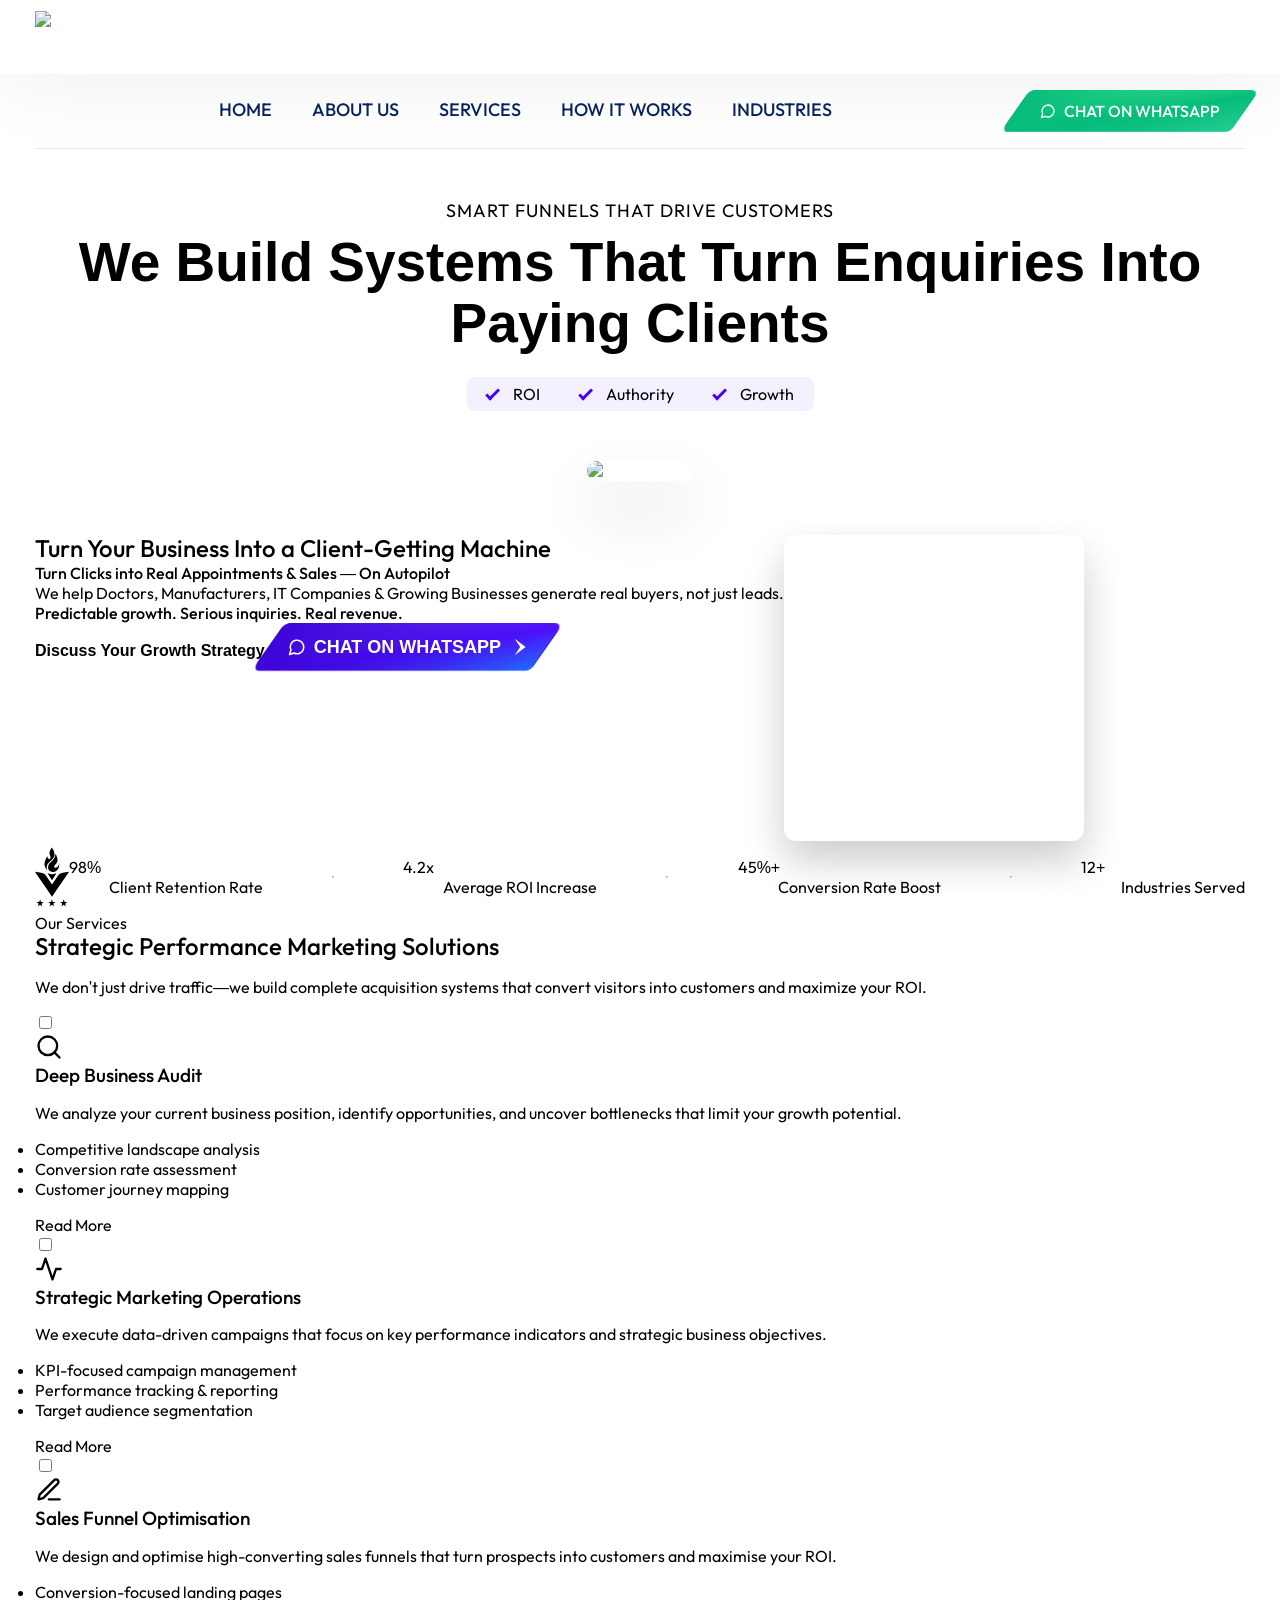
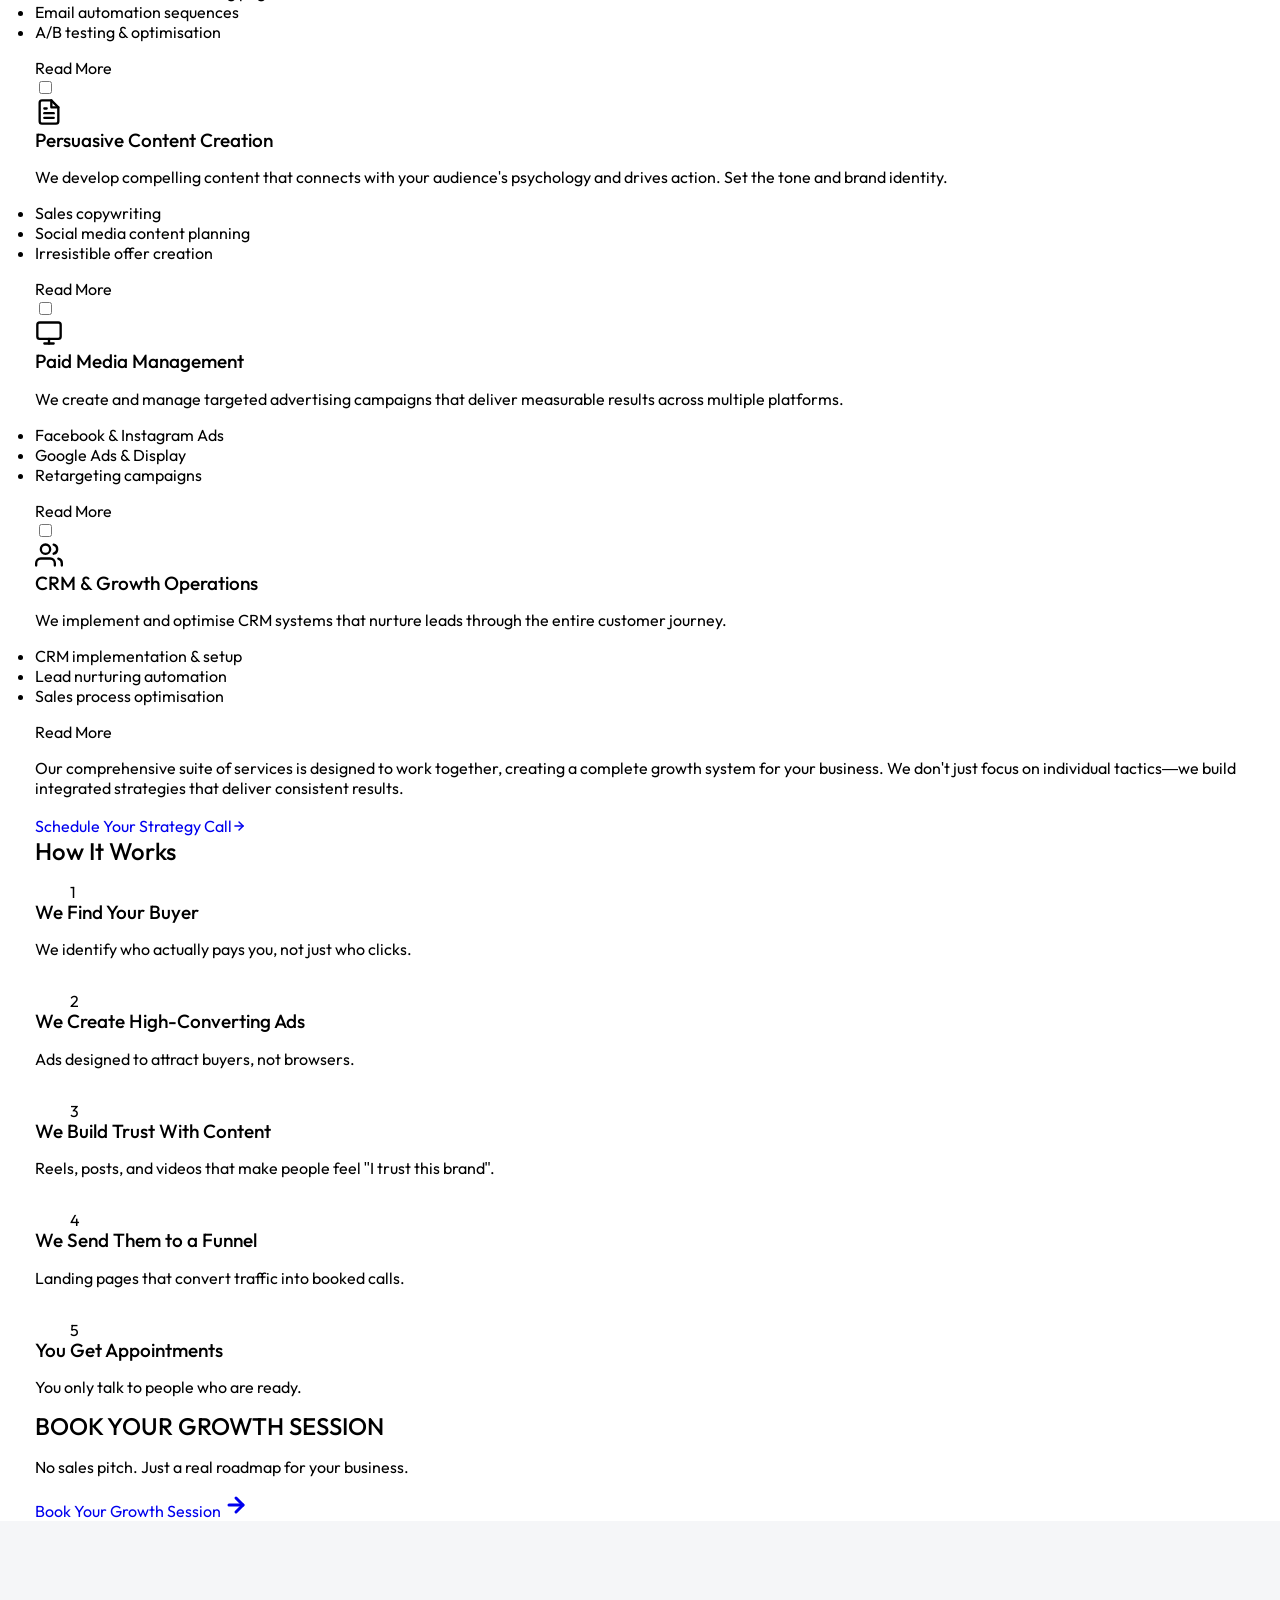
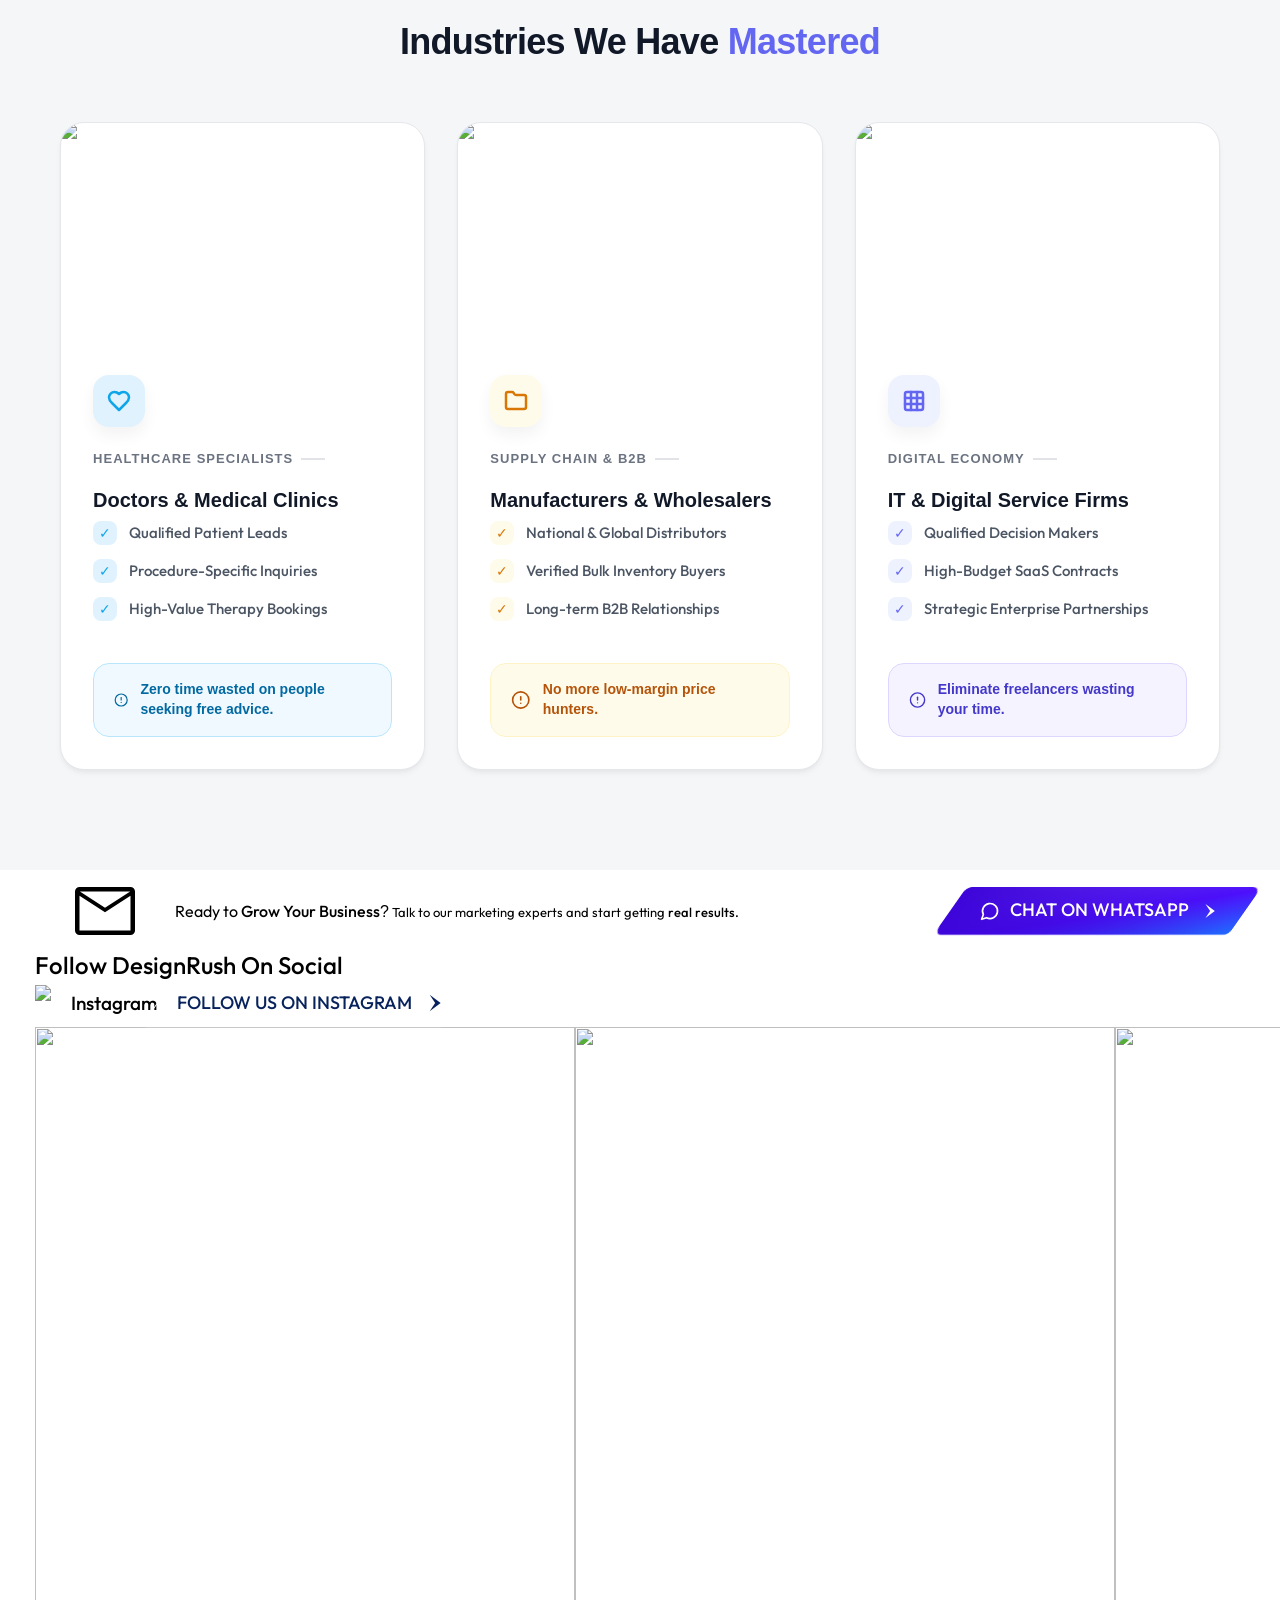
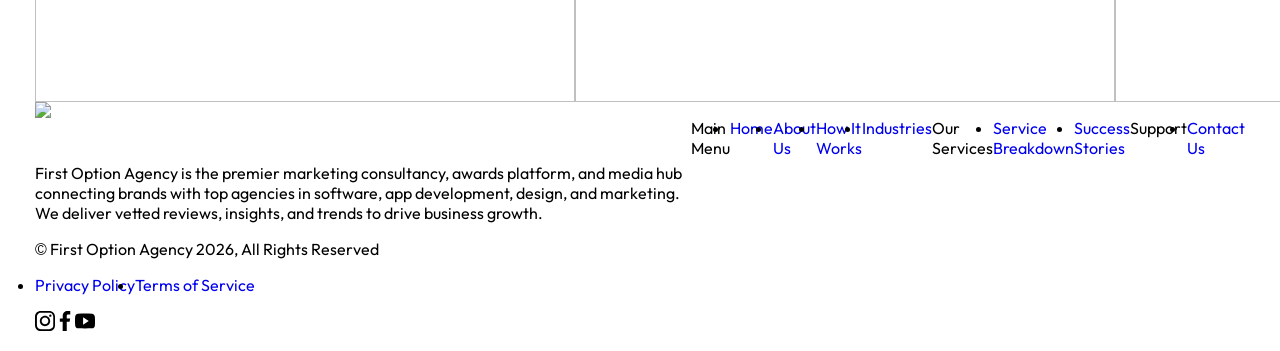
==== index.html @ 9c5332af "h" ====
<!DOCTYPE html>
<html class="js" lang="en">

<head>
    <meta charset="utf-8">
    <meta name="csrf-token" content="sYBFodeD4PbTu8fHgJWFDhL0KMMRwzuXbBp8WYOg">
    <meta name="viewport" content="width=device-width,initial-scale=1.0,maximum-scale=1.0">
    <title>DesignRush | Media Platform for Brands & Agency Directory</title>
    <meta name="theme-color" content="#ffffff">
    <meta name="description"
        content="Discover, compare & hire top agencies for web design, development, branding & digital marketing. Browse 30,000+ verified agency profiles & reviews.">
    <meta name="msvalidate.01" content="80F20198CFD68436AD164046C5279DCA">
    <link rel="canonical" href="https://www.designrush.com">
    <meta name="pinterest-rich-pin" content="false">
    <link rel="alternate" type="application/rss+xml" href="https://www.designrush.com/feed/rss">
    <link rel="icon" type="image/x-icon" href="images/favicon.ico">
    <link rel="icon" type="image/png" href="images/favicon-32x32.png" sizes="32x32">
    <link rel="icon" type="image/png" href="images/favicon-16x16.png" sizes="16x16">
    <link rel="icon" type="image/svg+xml" href="images/favicon.svg">
    <link rel="apple-touch-icon" sizes="180x180" href="images/apple-touch-icon.png">
    <link rel="icon" type="image/png" sizes="192x192" href="images/android-chrome-192x192.png">
    <link rel="mask-icon" href="images/safari-pinned-tab.svg" color="#5bbad5">
    <link rel="preload" as="image" href="images/logo/logo.png">
    <link rel="preload" href="/fonts/Outfit-Regular.woff2" as="font" type="font/woff2" crossorigin="">
    <link rel="preload" href="/fonts/Outfit-Medium.woff2" as="font" type="font/woff2" crossorigin="">
    <link rel="dns-prefetch" href="//www.googletagmanager.com">
    <link rel="dns-prefetch" href="https://www.designrush.com">
    <link rel="dns-prefetch" href="//t.visitorqueue.com" style="display: none !important;">
    <meta name="twitter:card" content="summary_large_image">
    <meta property="og:url" content="https://www.designrush.com/">
    <meta property="og:title" content="Top Agencies of 2026 by Category, Price, Location & More | DesignRush">
    <meta property="og:description"
        content="Find the best agency for your upcoming project based on category, cost, expertise, case studies, company leadership and more!">
    <meta property="og:image" content="images/logo/logo.png">
    <meta property="og:image:width" content="1200">
    <meta property="og:image:height" content="630">
    <style>
        img {
            color: transparent
        }

        img.img-broken {
            background: #FAFEFF;
            font-size: 0
        }
    </style>
    <style>
        .fancy-header ul {
            list-style: none;
            margin: 0;
            padding: 0
        }

        @font-face {
            font-display: swap;
            font-family: Outfit;
            font-style: normal;
            font-weight: 400;
            src: local(""), url("[data-uri]") format("woff2");
            text-rendering: optimizeLegibility
        }

        @font-face {
            font-display: swap;
            font-family: Outfit;
            font-style: normal;
            font-weight: 500;
            src: local(""), url("[data-uri]") format("woff2");
            text-rendering: optimizeLegibility
        }

        @font-face {
            font-display: swap;
            font-family: Outfit;
            font-style: normal;
            font-weight: 700;
            src: url(fonts/Outfit-Bold.woff2) format("woff2")
        }

        *,
        :after,
        :before {
            box-sizing: border-box
        }

        html {
            -webkit-text-size-adjust: 100%
        }

        dl,
        menu,
        ol,
        p,
        ul {
            margin: 1em 0
        }

        menu,
        ol,
        ul {
            padding: 0
        }

        h1,
        h2,
        h3 {
            margin: 0
        }

        img {
            max-width: 100%;
            vertical-align: top
        }

        .hide {
            display: none !important
        }

        .grecaptcha-badge {
            visibility: hidden
        }

        @media screen and (min-width:1201px) {
            .laptop-view {
                display: none !important
            }
        }

        @media screen and (max-width:1200px) {
            .laptop-hide {
                display: none !important
            }
        }

        @media screen and (min-width:1025px) {
            .tablet-view {
                display: none !important
            }
        }

        @media screen and (max-width:1024px) {
            .tablet-hide {
                display: none !important
            }
        }

        @media screen and (min-width:768px) {
            .mobile-view {
                display: none !important
            }
        }

        @media screen and (max-width:767px) {
            .mobile-hide {
                display: none !important
            }
        }

        .site-width-grid {
            margin: 0 auto;
            max-width: 1480px;
            width: 100%
        }

        @media screen and (min-width:1201px) {
            .site-width-grid {
                padding-left: 35px;
                padding-right: 35px
            }
        }

        @media screen and (max-width:1200px) {
            .site-width-grid {
                padding-left: 25px;
                padding-right: 25px
            }
        }

        @media screen and (max-width:767px) {
            .site-width-grid {
                padding-left: 20px;
                padding-right: 20px
            }
        }

        .d-flex {
            display: flex
        }

        .d-none {
            display: none
        }

        .d-i-flex {
            display: inline-flex
        }

        .fl-shrink {
            flex-shrink: 0
        }

        .fl-grow {
            flex-grow: 1
        }

        .fl-col {
            flex-direction: column
        }

        .fl-wrap {
            flex-wrap: wrap
        }

        .fl-center {
            align-items: center;
            justify-content: center
        }

        .fl-baseline {
            align-items: baseline
        }

        .fl-align-center {
            align-items: center
        }

        .fl-justify-center {
            justify-content: center
        }

        a {
            text-decoration: none
        }

        h1,
        h2,
        h3,
        strong {
            font-weight: 500
        }

        h1,
        h2,
        h3 {
            line-height: 1.15
        }

        button,
        h1,
        h2,
        h3 {
            font-family: Outfit, sans-serif
        }

        mark {
            background: none
        }

        [v-cloak] {
            display: none
        }

        body,
        html {
            -webkit-overflow-scrolling: touch;
            height: 100%;
            margin: 0
        }

        html.block-scroll {
            overflow: hidden
        }

        body {
            background: #fff;
            color: #000;
            font: 300 16px/1.25 Outfit, sans-serif;
            min-width: 320px
        }

        .wrapper {
            min-height: 100vh;
            overflow: hidden
        }

        .main {
            width: 100%
        }

        @media screen and (max-width:1200px) {
            .main {
                padding-top: 62px
            }
        }

        @media screen and (min-width:1201px) {

            .fancy-header~.main,
            .header~.main {
                padding-top: 74px
            }

            .is-come-from-admin {
                margin-top: 20px
            }
        }

        .fancy-header {
            background-color: #fff;
            box-shadow: 0 0 90px rgba(0, 0, 0, .08);
            left: 0;
            position: fixed;
            right: 0;
            top: 0;
            z-index: 100
        }

        .fancy-header .holder {
            gap: clamp(20px, 2.9296875vw, 30px);
            justify-content: space-between
        }

        @media screen and (min-width:1201px) {
            .fancy-header .holder {
                height: 74px
            }
        }

        @media screen and (max-width:1200px) {
            .fancy-header .holder {
                height: 62px
            }
        }

        .fancy-header .logo {
            margin-right: auto
        }

        .fancy-header .logo a {
            display: block
        }

        @media screen and (max-width:1200px) {
            .fancy-header .logo a {
                max-width: 172px
            }
        }

        .fancy-header .logo img {
            display: block;
            height: auto
        }

        .fancy-header .inner {
            gap: 30px
        }

        @media screen and (min-width:1201px) {
            .fancy-header .nav {
                align-items: center;
                gap: 25px
            }
        }

        @media screen and (max-width:1200px) {
            .fancy-header .nav {
                opacity: 0;
                pointer-events: none;
                position: fixed
            }
        }

        @media screen and (min-width:1201px) {
            .fancy-header .menu {
                gap: 40px
            }

            .fancy-header .link-holder {
                position: relative
            }

            .fancy-header .link-holder:not(:hover) .link i {
                transform: rotate(90deg)
            }

            .fancy-header .link-holder:not(:hover) .dropbox,
            .fancy-header .link-holder:not(:hover) .dropdown {
                opacity: 0;
                pointer-events: none;
                transform: translate(-50%, 6px)
            }

            .fancy-header .dropbox,
            .fancy-header .dropdown {
                position: absolute
            }
        }

        @media screen and (min-width:1321px) {
            .fancy-header .link {
                font-size: var(--headerLinkFontSize, 15px);
                gap: 10px;
                text-transform: uppercase
            }
        }

        @media screen and (min-width:1201px) and (max-width:1320px) {
            .fancy-header .link {
                font-size: var(--headerLinkFontSize, 13px);
                gap: 10px;
                text-transform: uppercase
            }
        }

        @media screen and (min-width:1201px) {
            .fancy-header .link i {
                height: 12px;
                transform: rotate(-90deg);
                width: 12px
            }

            .fancy-header .link i svg {
                fill: #08235c
            }

            .fancy-header .link i.alone {
                transform: rotate(90deg)
            }
        }

        .fancy-header .cta {
            text-transform: uppercase;
            white-space: nowrap
        }

        @media screen and (min-width:1201px) {
            .fancy-header .cta {
                font-size: 16px
            }
        }

        .fancy-header .cta a {
            position: relative
        }

        @media screen and (min-width:1201px) {
            .fancy-header .cta a {
                gap: 10px
            }

            .fancy-header .cta a svg {
                fill: currentColor;
                height: 12px;
                width: 6px
            }

            .fancy-header .cta .link-submit {
                color: #08235c
            }

            .fancy-header .cta .link-submit:hover {
                color: #4300ff
            }

            .fancy-header .cta .link-find {
                height: 32px;
                padding: 0 18px
            }
        }

        .fancy-header .user {
            font-size: 16px;
            text-transform: uppercase
        }

        .fancy-header .user i {
            border-radius: 50%
        }

        @media screen and (min-width:1201px) {
            .fancy-header .user i {
                height: 36px;
                width: 36px
            }
        }

        @media screen and (max-width:1200px) {
            .fancy-header .user i {
                height: 40px;
                width: 40px
            }
        }

        .fancy-header .user a {
            color: #08235c;
            gap: 14px
        }

        .fancy-header .burger {
            background: none;
            border: none;
            height: 30px;
            position: relative;
            width: 30px
        }

        .fancy-header .burger span {
            opacity: 0;
            position: absolute
        }

        .btn-flex {
            align-items: center;
            display: inline-flex;
            justify-content: center;
            line-height: 1.25;
            padding-bottom: 2px;
            padding-top: 2px;
            transition-duration: .2s;
            transition-property: color, background, border-color;
            transition-timing-function: ease-out
        }

        .btn-flex--rounded {
            border-radius: 5em
        }

        .btn-flex--nowrap {
            white-space: nowrap
        }

        .btn-flex--slanted {
            background-color: transparent;
            overflow: visible !important;
            position: relative
        }

        .btn-flex--slanted:before {
            backface-visibility: hidden;
            border-radius: .3em .5em;
            content: "";
            height: 100%;
            left: 0;
            position: absolute;
            top: 0;
            transform: skewX(-35deg) translateZ(0);
            transition-duration: .2s;
            transition-property: background, border-color;
            transition-timing-function: ease-out;
            width: 100%;
            will-change: transform
        }

        .btn-flex--slanted>* {
            position: relative
        }

        @media screen and (min-width:1025px) {
            .btn-flex--slanted_hovered>* {
                z-index: 1
            }

            .btn-flex--slanted_hovered:after {
                backface-visibility: hidden;
                border-radius: .3em .5em;
                content: "";
                height: 100%;
                left: 0;
                opacity: 0;
                position: absolute;
                top: 0;
                transform: skewX(-35deg) translateZ(0);
                transition-duration: .2s;
                transition-property: opacity;
                transition-timing-function: ease-out;
                width: 100%
            }
        }

        .btn-flex--text__uppercase {
            text-transform: uppercase
        }

        .btn-flex--weight__bold {
            font-weight: 600
        }

        .btn-flex--weight__med {
            font-weight: 500
        }

        .btn-flex--weight__reg {
            font-weight: 400
        }

        .btn-flex--border__none {
            border: none
        }

        .btn-flex--border__thin {
            border-width: 1px
        }

        .btn-flex--border__primary {
            border-color: #0181dd;
            border-style: solid
        }

        @media screen and (min-width:1025px) {
            .btn-flex--border__primary:hover {
                border-color: #00abf3
            }
        }

        .btn-flex--border__navy {
            border-color: #08235c;
            border-style: solid
        }

        @media screen and (min-width:1025px) {
            .btn-flex--border__navy:hover {
                border-color: #0181dd
            }
        }

        .btn-flex--slanted-border__green:before {
            border: 1px solid #06bc7b
        }

        @media screen and (min-width:1025px) {
            .btn-flex--slanted-border__green:hover:before {
                background-color: #37d17d;
                border-color: #37d17d
            }
        }

        .btn-flex--slanted-border__primary:before {
            border: 1.5px solid #0181dd
        }

        @media screen and (min-width:1025px) {
            .btn-flex--slanted-border__primary:hover:before {
                border-color: #00abf3
            }
        }

        .btn-flex--slanted-border__blue:before {
            border: 1.5px solid #0f4cc0
        }

        @media screen and (min-width:1025px) {
            .btn-flex--slanted-border__blue:hover:before {
                border-color: #0181dd
            }
        }

        .btn-flex--slanted-border__cyan:before {
            border: 1.5px solid #41afff
        }

        @media screen and (min-width:1025px) {
            .btn-flex--slanted-border__cyan:hover:before {
                border-color: #0181dd
            }
        }

        .btn-flex--slanted-border__white:before {
            border: 1px solid #fff
        }

        @media screen and (min-width:1025px) {
            .btn-flex--slanted-border__white:hover:before {
                background-color: hsla(0, 0%, 100%, .2)
            }
        }

        .btn-flex--slanted-border__azure:before {
            border: 1px solid #267efd
        }

        @media screen and (min-width:1025px) {
            .btn-flex--slanted-border__azure:hover:before {
                border-color: #0181dd
            }
        }

        .btn-flex--slanted-border__custom:before {
            border: 1px solid var(--btnBorderColor, #fff)
        }

        @media screen and (min-width:1025px) {
            .btn-flex--slanted-border__custom:hover:before {
                border-color: var(--btnBorderColorActive, var(--btnBorderColor))
            }
        }

        .btn-flex--color__white {
            color: #fff
        }

        @media screen and (min-width:1025px) {
            .btn-flex--color__white:hover {
                color: #fff
            }
        }

        .btn-flex--color__primary {
            color: #0181dd
        }

        @media screen and (min-width:1025px) {
            .btn-flex--color__primary:hover {
                color: #00abf3
            }
        }

        .btn-flex--color__secondary {
            color: #00abf3
        }

        @media screen and (min-width:1025px) {
            .btn-flex--color__secondary:hover {
                color: #0181dd
            }
        }

        .btn-flex--color__navy {
            color: #08235c
        }

        @media screen and (min-width:1025px) {
            .btn-flex--color__navy:hover {
                color: #0181dd
            }
        }

        .btn-flex--color__blue {
            color: #0f4cc0
        }

        @media screen and (min-width:1025px) {
            .btn-flex--color__blue:hover {
                color: #0181dd
            }
        }

        .btn-flex--color__indigo {
            color: #4300ff
        }

        @media screen and (min-width:1025px) {
            .btn-flex--color__indigo:hover {
                color: #267efd
            }
        }

        .btn-flex--color__custom {
            color: var(--btnColor, #267efd)
        }

        @media screen and (min-width:1025px) {
            .btn-flex--color__custom:hover {
                color: var(--btnColorActive, #0181dd)
            }
        }

        .btn-flex--bg__none {
            background-color: transparent
        }

        .btn-flex--bg__white {
            background-color: #fff
        }

        @media screen and (min-width:1025px) {
            .btn-flex--bg__white:hover {
                background-color: #fff
            }
        }

        .btn-flex--bg__green {
            background-color: #06bc7b
        }

        @media screen and (min-width:1025px) {
            .btn-flex--bg__green:hover {
                background-color: #37d17d
            }
        }

        .btn-flex--bg__primary {
            background-color: #0181dd
        }

        @media screen and (min-width:1025px) {
            .btn-flex--bg__primary:hover {
                background-color: #00abf3
            }
        }

        .btn-flex--bg__secondary {
            background-color: #00abf3
        }

        @media screen and (min-width:1025px) {
            .btn-flex--bg__secondary:hover {
                background-color: #0181dd
            }
        }

        .btn-flex--slanted-bg__green:before {
            background-color: #06bc7b
        }

        @media screen and (min-width:1025px) {
            .btn-flex--slanted-bg__green:hover:before {
                background-color: #37d17d
            }
        }

        .btn-flex--slanted-bg__green-grad:before {
            background: linear-gradient(170deg, #5ef696, #06bc7b 40%)
        }

        .btn-flex--slanted-bg__green-grad:after {
            background: linear-gradient(90deg, #25cd91 25%, #209068)
        }

        @media screen and (min-width:1025px) {
            .btn-flex--slanted-bg__green-grad:hover:after {
                opacity: 1
            }
        }

        .btn-flex--slanted-bg__indigo-grad:before {
            background: linear-gradient(170deg, #7648f7, #4e10fd 55%, #1f6dff)
        }

        .btn-flex--slanted-bg__indigo-grad:after {
            background: linear-gradient(90deg, #936efb 25%, #3d05d9)
        }

        @media screen and (min-width:1025px) {
            .btn-flex--slanted-bg__indigo-grad:hover:after {
                opacity: 1
            }
        }

        .btn-flex--slanted-bg__primary:before {
            background-color: #0181dd
        }

        @media screen and (min-width:1025px) {
            .btn-flex--slanted-bg__primary:hover:before {
                background-color: #00abf3
            }
        }

        .btn-flex--slanted-bg__white:before {
            background-color: #fff
        }

        @media screen and (min-width:1025px) {
            .btn-flex--slanted-bg__white:hover:before {
                background-color: #fff
            }
        }

        .btn-flex--slanted-bg__custom:before {
            background: var(--btnSlantedBg, #fff)
        }

        @media screen and (min-width:1025px) {
            .btn-flex--slanted-bg__custom:hover:before {
                background: var(--btnSlantedBgActive, var(--btnSlantedBg))
            }
        }

        .btn-flex--font-desktop__xs {
            font-size: 14px
        }

        .btn-flex--font-desktop__sm {
            font-size: 16px
        }

        .btn-flex--font-desktop__md {
            font-size: 18px
        }

        .btn-flex--font-desktop__lg {
            font-size: 20px
        }

        .btn-flex--font-desktop__xl {
            font-size: 24px
        }

        @media screen and (max-width:600px) {
            .btn-flex--font-mobile__xs {
                font-size: 12px
            }

            .btn-flex--font-mobile__sm {
                font-size: 14px
            }

            .btn-flex--font-mobile__md {
                font-size: 16px
            }

            .btn-flex--font-mobile__lg {
                font-size: 18px
            }

            .btn-flex--font-mobile__xl {
                font-size: 20px
            }
        }

        .btn-flex--size-desktop__xs {
            min-height: 42px
        }

        .btn-flex--size-desktop__sm {
            min-height: 48px
        }

        .btn-flex--size-desktop__md {
            min-height: 54px
        }

        .btn-flex--size-desktop__lg {
            min-height: 60px
        }

        .btn-flex--size-desktop__xl {
            min-height: 66px
        }

        .btn-flex--translate__sm {
            transform: translateX(8px)
        }

        .btn-flex--translate__md {
            transform: translateX(10px)
        }

        .btn-flex--translate__lg {
            transform: translateX(12px)
        }

        .btn-flex--translate__xl {
            transform: translateX(15px)
        }

        .btn-flex--padding__xs {
            padding-left: 10px;
            padding-right: 10px
        }

        .btn-flex--padding__sm {
            padding-left: 15px;
            padding-right: 15px
        }

        .btn-flex--padding__md {
            padding-left: 20px;
            padding-right: 20px
        }

        .btn-flex--padding__lg {
            padding-left: 25px;
            padding-right: 25px
        }

        .btn-flex--padding__xl {
            padding-left: 30px;
            padding-right: 30px
        }

        .btn-flex--gap__xs {
            gap: 6px
        }

        .btn-flex--gap__sm {
            gap: 8px
        }

        .btn-flex--gap__md {
            gap: 12px
        }

        .btn-flex--gap__lg {
            gap: 16px
        }

        .btn-flex--gap__xl {
            gap: 20px
        }

        .btn-flex .chevron,
        .btn-flex .icon,
        .btn-flex i {
            fill: var(--btnIconColor, currentColor);
            color: var(--btnIconColor, currentColor);
            transition: transform .2s
        }

        .btn-flex i {
            position: relative
        }

        .btn-flex .loading {
            left: 0;
            opacity: 0;
            position: absolute;
            top: 50%;
            transform: translateY(-50%)
        }

        @media screen and (min-width:1025px) {
            .btn-flex:hover .icon {
                transform: translateX(2px)
            }
        }

        .disabled .btn-flex:has(.loading) {
            filter: grayscale(1);
            opacity: .5;
            pointer-events: none
        }

        .disabled .btn-flex:has(.loading) .icon {
            opacity: 0
        }

        .disabled .btn-flex:has(.loading) .loading {
            opacity: 1
        }

        .btn-fancy {
            background-color: transparent;
            border: none;
            line-height: 1.25;
            overflow: visible !important;
            padding-bottom: 2px;
            padding-top: 2px;
            position: relative;
            transition: color .2s ease-out
        }

        .btn-fancy:after,
        .btn-fancy:before {
            backface-visibility: hidden;
            border-radius: .3em .5em;
            content: "";
            inset: 0;
            position: absolute;
            transform: skewX(-35deg) translateZ(0)
        }

        .btn-fancy:before {
            background-color: #fff;
            border-style: solid;
            border-width: 1.5px;
            opacity: 0;
            transition: opacity .1s ease-out, background-color .1s ease-out
        }

        .btn-fancy:after {
            background-position-x: -100%, 0;
            background-size: 200% 100%, 100% 100%;
            transition: opacity .2s ease-out, background-position-x .2s ease-out .05s
        }

        .btn-fancy>* {
            position: relative;
            z-index: 1
        }

        @media screen and (min-width:1025px) {
            .btn-fancy:hover:before {
                opacity: 1
            }

            .btn-fancy:hover:after {
                background-position-x: -200%, 0;
                opacity: 0;
                transition: opacity .3s ease-out .1s, background-position-x .2s ease-out
            }

            .btn-fancy:hover .icon {
                transform: translateX(2px)
            }
        }

        .btn-fancy--indigo {
            color: #fff
        }

        .btn-fancy--indigo:before {
            border-color: #4300ff
        }

        .btn-fancy--indigo:after {
            background-image: linear-gradient(90deg, #3d05d9 30%, #936efb 40%, #3d05d9 50%, rgba(61, 5, 217, 0)), linear-gradient(170deg, #7648f7, #4e10fd 55%, #1f6dff)
        }

        @media screen and (min-width:1025px) {
            .btn-fancy--indigo:hover {
                color: #4300ff
            }
        }

        .btn-fancy--green {
            color: #fff
        }

        .btn-fancy--green:before {
            border-color: #006d46
        }

        .btn-fancy--green:after {
            background-image: linear-gradient(90deg, #06bc7b 30%, #5ef696 40%, #06bc7b 50%, rgba(6, 188, 123, 0)), linear-gradient(170deg, #5ef696, #06bc7b 55%, #25cd91)
        }

        @media screen and (min-width:1025px) {
            .btn-fancy--green:hover {
                color: #08235c
            }
        }

        .btn-fancy--xs {
            min-height: 42px
        }

        .btn-fancy--sm {
            min-height: 48px
        }

        .btn-fancy--md {
            min-height: 54px
        }

        .btn-fancy--lg {
            min-height: 60px
        }

        .btn-fancy--xl {
            min-height: 66px
        }

        .btn-fancy--px-xs {
            padding-inline: 10px
        }

        .btn-fancy--px-sm {
            padding-inline: 15px
        }

        .btn-fancy--px-md {
            padding-inline: 20px
        }

        .btn-fancy--px-lg {
            padding-inline: 25px
        }

        .btn-fancy--px-xl {
            padding-inline: 30px
        }

        .btn-fancy--gap-xs {
            gap: 6px
        }

        .btn-fancy--gap-sm {
            gap: 8px
        }

        .btn-fancy--gap-md {
            gap: 12px
        }

        .btn-fancy--gap-lg {
            gap: 16px
        }

        .btn-fancy--gap-xl {
            gap: 20px
        }

        .btn-fancy--text-xs {
            font-size: 14px
        }

        .btn-fancy--text-sm {
            font-size: 16px
        }

        .btn-fancy--text-md {
            font-size: 18px
        }

        .btn-fancy--text-lg {
            font-size: 20px
        }

        .btn-fancy--text-xl {
            font-size: 24px
        }

        .btn-fancy--bold {
            font-weight: 600
        }

        .btn-fancy--medium {
            font-weight: 500
        }

        .btn-fancy--uppercase {
            text-transform: uppercase
        }

        .btn-fancy--nowrap {
            white-space: nowrap
        }

        .btn-fancy--shift-sm {
            transform: translateX(8px)
        }

        .btn-fancy--shift-md {
            transform: translateX(10px)
        }

        .btn-fancy--shift-lg {
            transform: translateX(12px)
        }

        .btn-fancy--shift-xl {
            transform: translateX(15px)
        }

        .btn-fancy .chevron,
        .btn-fancy .icon,
        .btn-fancy i {
            fill: currentColor;
            color: currentColor;
            transition: transform .2s
        }

        .btn-fancy i {
            position: relative
        }

        .btn-fancy .loading {
            left: 0;
            opacity: 0;
            position: absolute;
            top: 50%;
            transform: translateY(-50%)
        }

        .disabled .btn-fancy:has(.loading) {
            filter: grayscale(1);
            opacity: .5;
            pointer-events: none
        }

        .disabled .btn-fancy:has(.loading) .icon {
            opacity: 0
        }

        .disabled .btn-fancy:has(.loading) .loading {
            opacity: 1
        }

        .hp--hero {
            margin-bottom: clamp(32px, 5.2734375vw, 54px)
        }

        @media screen and (min-width:1201px) {
            .hp--hero {
                padding-top: 74px
            }
        }

        @media screen and (max-width:1200px) {
            .hp--hero {
                padding-top: clamp(30px, 4.8828125vw, 50px)
            }
        }

        .hp--hero .title {
            font-size: clamp(36px, 5.37109375vw, 55px);
            font-weight: 700;
            line-height: 1.1;
            margin-bottom: 24px
        }

        .hp--hero .subtitle {
            font-size: clamp(16px, 1.7578125vw, 18px);
            letter-spacing: 1px;
            line-height: 1.3;
            padding: 0 15px;
            text-transform: uppercase
        }

        @media screen and (min-width:768px) {
            .hp--hero .subtitle {
                margin-bottom: 10px
            }
        }

        @media screen and (max-width:767px) {
            .hp--hero .subtitle {
                margin-bottom: 14px
            }
        }

        .hp--hero .subtitle .inline {
            display: inline;
            font: inherit
        }

        .hp--hero ul {
            list-style: none;
            margin: 0
        }

        .hp--hero nav {
            left: 0;
            position: fixed;
            right: 0;
            top: 59px;
            z-index: 180
        }

        .hp--hero .holder {
            gap: 54px;
            justify-content: space-between;
            min-height: 88px;
            padding: 25px 0 10px
        }

        @media screen and (min-width:1201px) {
            .hp--hero .holder {
                align-items: center
            }
        }

        .hp--hero .holder:before {
            content: "";
            flex-shrink: 0
        }

        @media screen and (min-width:1421px) {
            .hp--hero .holder:before {
                width: 180px
            }
        }

        @media screen and (min-width:1201px) and (max-width:1420px) {
            .hp--hero .holder:before {
                width: 0
            }
        }

        .hp--hero .inner {
            text-align: center
        }

        @media screen and (min-width:1201px) {
            .hp--hero .inner {
                border-top: 1px solid rgba(0, 0, 0, .08);
                padding-top: clamp(30px, 4.8828125vw, 50px)
            }
        }

        .hp--hero .inner ul {
            background-color: rgba(67, 0, 255, .06);
            border-radius: 8px;
            font-size: 16px;
            font-weight: 400;
            gap: clamp(16px, 3.125vw, 40px);
            min-height: 34px
        }

        @media screen and (min-width:768px) {
            .hp--hero .inner ul {
                padding: 2px 20px
            }
        }

        @media screen and (max-width:767px) {
            .hp--hero .inner ul {
                padding: 10px 16px;
                text-align: left
            }
        }

        @media screen and (max-width:420px) {
            .hp--hero .inner ul {
                font-size: 13px
            }
        }

        @media screen and (min-width:768px) {
            .hp--hero .inner li {
                gap: 12px
            }
        }

        @media screen and (max-width:767px) {
            .hp--hero .inner li {
                gap: 17px
            }

            .hp--hero .inner li mark {
                font-weight: 500
            }
        }

        .hp--hero .inner li:before {
            content: "";
            flex-shrink: 0
        }

        @media screen and (min-width:768px) {
            .hp--hero .inner li:before {
                border-bottom: 3px solid #4300ff;
                border-left: 3px solid #4300ff;
                height: 7px;
                transform: rotate(-45deg) translateY(-2px);
                width: 14px
            }
        }

        @media screen and (max-width:767px) {
            .hp--hero .inner li:before {
                align-self: flex-start;
                border-bottom: 2px solid #4300ff;
                border-left: 2px solid #4300ff;
                height: 7px;
                transform: rotate(-45deg) translate(-5px, 5px);
                width: 13px
            }
        }

        .hp--navigation {
            position: relative;
            z-index: 1
        }

        .hp--navigation .list {
            gap: 40px
        }

        .hp--navigation .list a {
            color: #08235c
        }

        .hp--navigation .list a:hover {
            color: #4300ff
        }

        .hp--navigation .link-holder {
            position: relative
        }

        .hp--navigation .link-holder:not(:hover) .link i {
            transform: rotate(90deg)
        }

        .hp--navigation .link-holder:not(:hover) .dropbox,
        .hp--navigation .link-holder:not(:hover) .dropdown {
            opacity: 0;
            pointer-events: none;
            transform: translate(-50%, 6px)
        }

        .hp--navigation .dropbox,
        .hp--navigation .dropdown {
            position: absolute
        }

        .hp--navigation .link {
            font-size: 18px;
            gap: 10px;
            text-transform: uppercase
        }

        .hp--navigation .link i {
            height: 12px;
            transform: rotate(-90deg);
            width: 12px
        }

        .hp--navigation .link i svg {
            fill: #4300ff
        }

        .hp--navigation .link i.alone {
            transform: rotate(90deg)
        }

        .hp--trending {
            color: #000;
            margin-bottom: clamp(25px, 4.84375vw, 62px)
        }

        .hp--trending nav {
            border-bottom: 1px solid rgba(8, 35, 92, .1);
            margin-bottom: 30px
        }

        @media screen and (min-width:1025px) {
            .hp--trending nav {
                gap: 64px
            }
        }

        @media screen and (min-width:768px) and (max-width:1024px) {
            .hp--trending nav {
                flex-wrap: wrap;
                gap: 10px 0
            }
        }

        @media screen and (max-width:767px) {
            .hp--trending nav {
                flex-wrap: wrap;
                gap: 5px 0;
                position: relative
            }

            .hp--trending nav:after {
                background: linear-gradient(90deg, hsla(0, 0%, 100%, 0), #fff);
                bottom: 2px;
                content: "";
                height: 54px;
                pointer-events: none;
                position: absolute;
                right: -2px;
                width: 100px;
                z-index: 1
            }

            .hp--trending nav:has(.scrolled-to-end):after {
                opacity: 0
            }
        }

        .hp--trending nav .btn-fancy,
        .hp--trending nav .btn-flex {
            min-height: 32px
        }

        @media screen and (max-width:1024px) {
            .hp--trending nav .cta {
                padding-right: 10px;
                text-align: right;
                width: 50%
            }
        }

        .hp--trending ul {
            gap: 34px;
            list-style: none;
            overflow: auto
        }

        @media screen and (min-width:1025px) {
            .hp--trending ul {
                margin: 0 auto;
                padding: 18px 0
            }
        }

        @media screen and (max-width:1024px) {
            .hp--trending ul {
                margin: 0;
                order: 1;
                padding: 8px 0;
                width: 100%
            }
        }

        .hp--trending ul button {
            background: none;
            border: none;
            color: #000;
            font-size: 16px;
            font-weight: 600;
            position: relative;
            text-transform: uppercase
        }

        @media screen and (min-width:1025px) {
            .hp--trending ul button {
                padding: 0
            }
        }

        @media screen and (max-width:1024px) {
            .hp--trending ul button {
                padding: 10px 0
            }
        }

        .hp--trending ul button:after {
            background-color: #4300ff;
            content: "";
            height: 4px;
            left: 0;
            margin: auto;
            position: absolute;
            right: 0;
            top: 100%;
            transition: width .3s;
            width: 100%
        }

        @media screen and (min-width:1025px) {
            .hp--trending ul button:after {
                transform: translateY(14px)
            }
        }

        @media screen and (max-width:1024px) {
            .hp--trending ul button:after {
                transform: translateY(4px)
            }
        }

        .hp--trending ul button:hover {
            color: #4300ff
        }

        .hp--trending ul button:not(.active):after {
            width: 0
        }

        .hp--trending ul button.active {
            color: #4300ff
        }

        .hp--trending .title {
            font-size: 16px;
            font-weight: 600;
            gap: 12px;
            text-transform: uppercase
        }

        @media screen and (max-width:1024px) {
            .hp--trending .title {
                width: 50%
            }
        }

        .hp--trending .title i {
            height: 24px;
            width: 15px
        }

        @media screen and (min-width:1025px) {
            .hp--trending .category {
                gap: 0 30px
            }
        }

        @media screen and (max-width:1024px) {
            .hp--trending .category {
                gap: clamp(25px, 4.8828125vw, 50px)
            }
        }

        .hp--trending .category:not(.active) {
            display: none
        }

        @media screen and (min-width:1025px) {
            .hp--trending .category aside {
                padding-bottom: 18px;
                width: 39%
            }
        }

        @media screen and (max-width:1024px) {
            .hp--trending .category aside {
                padding-bottom: 16px;
                width: 100%
            }
        }

        .hp--trending .category aside .item {
            flex-direction: column
        }

        .hp--trending .category aside .item-title {
            font-weight: 700
        }

        .hp--trending .category section {
            align-content: flex-start
        }

        @media screen and (min-width:1025px) {
            .hp--trending .category section {
                gap: 30px;
                width: calc(61% - 30px)
            }
        }

        @media screen and (max-width:1024px) {
            .hp--trending .category section {
                gap: 20px;
                width: 100%
            }
        }

        @media screen and (min-width:1025px) {
            .hp--trending .category section .item {
                flex-direction: column;
                max-width: calc(33.33333% - 20px)
            }
        }

        @media screen and (max-width:1024px) {
            .hp--trending .category section .item {
                align-items: center;
                border-bottom: 1px solid rgba(0, 0, 0, .1);
                padding-bottom: 20px;
                width: 100%
            }

            .hp--trending .category section .item-img {
                flex-shrink: 0;
                min-width: 160px;
                width: 40%
            }
        }

        .hp--trending .category section .item-title {
            font-size: 16px;
            line-height: 1.5
        }

        @media screen and (max-width:1024px) {
            .hp--trending .category section .item-title {
                flex-grow: 1
            }

            .hp--trending .category .cta {
                text-align: center;
                width: 100%
            }
        }

        .hp--trending .category .cta .btn-fancy,
        .hp--trending .category .cta .btn-flex {
            --btnIconColor: #4300ff;
            color: #08235c;
            min-height: 30px
        }

        .hp--trending .item {
            width: 100%
        }

        @media screen and (min-width:1025px) {
            .hp--trending .item {
                gap: 10px
            }

            .hp--trending .item:not(:hover) {
                color: #08235c
            }

            .hp--trending .item:hover .item-img img {
                transform: scale(1.05)
            }
        }

        @media screen and (max-width:1024px) {
            .hp--trending .item {
                color: #08235c;
                gap: 18px
            }
        }

        .hp--trending .item-title {
            font-size: clamp(24px, 3.125vw, 32px);
            line-height: 1.25
        }

        .hp--trending .item-img {
            aspect-ratio: 5/3;
            overflow: hidden
        }

        .hp--trending .item-img img {
            display: block;
            height: 100%;
            -o-object-fit: cover;
            object-fit: cover;
            width: 100%
        }

        @media screen and (min-width:1025px) {
            .hp--trending .item-img img {
                transition: transform .3s ease-out
            }
        }

        .fancy-header {
            --headerLinkFontSize: 16px
        }

        .hp--modal {
            position: fixed
        }

        .hp--modal:not(.active) {
            opacity: 0;
            pointer-events: none
        }
    </style>
    <link href="https://www.designrush.com/topbest/css/plugins/alertify.custom.css?id=e2a9920edc" type="text/css"
        rel="stylesheet" />
    <link href="https://www.designrush.com/topbest/css/plugins/swiper.custom.css?id=e2a9920edc" type="text/css"
        rel="stylesheet" />
    <link href="https://www.designrush.com/topbest/css/plugins/parsley.custom.css?id=e2a9920edc" type="text/css"
        rel="stylesheet" />
    <link href="https://www.designrush.com/topbest/css/fonts/outfit.css?id=e2a9920edc" type="text/css"
        rel="stylesheet" />
    <link href="https://www.designrush.com/topbest/css/page-homepage.css?id=3f386308011d9b1fa5c5f884751df39c"
        type="text/css" rel="stylesheet" />
    <link rel="stylesheet" href="style.css">
</head>

<noscript><iframe src="https://www.googletagmanager.com/ns.html?id=GTM-TP93BRZ" height="0" width="0"
        style="display:none;visibility:hidden"></iframe></noscript>
<div class="app">
    <div id="site-wrapper" class="wrapper d-flex fl-col">
        <header id="site-header" class="fancy-header">
            <div class="site-width-grid">
                <div id="headerMenu" class="holder d-flex fl-align-center">
                    <div class="logo fl-shrink"><a href="/"><img
                                src="images/logo/logo.png" alt="First Option Agency" width="210" height="52"
                                data-pin-nopin="true"></a></div>
                    <div class="inner d-flex fl-align-center">
                        <nav class="nav d-flex">
                            <div class="js-menu-clone-target laptop-view"></div>

                        </nav>

                    </div><button id="burger" class="burger laptop-view" type="button"
                        aria-label="Burger Navigation"><span></span></button>
                </div>
            </div>
        </header>
        <script
            type="text/javascript"> document.getElementById('site-header').classList[window.scrollY > 10 ? 'add' : 'remove']('scrolled'); window.addEventListener('scroll', function () { document.getElementById('site-header').classList[window.scrollY > 10 ? 'add' : 'remove']('scrolled'); })</script>
        <main class="main d-flex fl-col fl-grow" id="main">
            <div class="d-flex fl-col fl-grow">
                <section class="hp--hero">
                    <nav class="laptop-hide">
                        <div class="site-width-grid">
                            <div class="holder d-flex fl-align-center">
                                <div class="hp--navigation">
                                    <ul class="list menu d-flex fl-align-center js-menu-clone-template ">
                                        <li class="link-holder"><a class="link" href="#site-wrapper"><strong>Home</strong></a></li>
                                        <li class="link-holder"><a class="link" href="#about"><strong>About Us</strong></a></li>
                                        <li class="link-holder">
                                            <a class="link d-i-flex fl-align-center" href="services.html"><strong>Services</strong></a>
                                        </li>
                                        <li class="link-holder"><a class="link" href="#process"><strong>How It Works</strong></a></li>
                                        <li class="link-holder"><a class="link" href="#industries"><strong>Industries</strong></a></li>
                                    </ul>
                                </div>
                                <div style="display:none">
                                        <li class="link-holder"><a
                                                class="link mobile-main-item js-mob-nav-toggler d-i-flex fl-align-center"
                                                href="https://news.designrush.com"
                                                data-item-id="trend-directory"><strong>Trending Brand
                                                    News</strong><i class="d-i-flex fl-center"><svg width="6"
                                                        height="11">
                                                        <use xlink:href="#btn-arrow-right"></use>
                                                    </svg></i></a>
                                            <div class="dropdown mobile-toggler-dropdown js-mob-nav-dropdown"
                                                data-item-id="trend-directory">
                                                <ul class="d-flex fl-col">
                                                    <li><a href="https://news.designrush.com/latest-news"
                                                            class="d-i-flex fl-align-center mobile-main-item"><svg
                                                                width="7" height="14" class="fl-shrink laptop-hide">
                                                                <use xlink:href="#btn-arrow-right"></use>
                                                            </svg><span> Latest News </span></a></li>
                                                    <li><a href="https://news.designrush.com/branding"
                                                            class="d-i-flex fl-align-center mobile-main-item"><svg
                                                                width="7" height="14" class="fl-shrink laptop-hide">
                                                                <use xlink:href="#btn-arrow-right"></use>
                                                            </svg><span> Brand News </span></a></li>
                                                    <li><a href="https://news.designrush.com/artificial-intelligence"
                                                            class="d-i-flex fl-align-center mobile-main-item"><svg
                                                                width="7" height="14" class="fl-shrink laptop-hide">
                                                                <use xlink:href="#btn-arrow-right"></use>
                                                            </svg><span> AI News </span></a></li>
                                                    <li><a href="https://news.designrush.com/creative"
                                                            class="d-i-flex fl-align-center mobile-main-item"><svg
                                                                width="7" height="14" class="fl-shrink laptop-hide">
                                                                <use xlink:href="#btn-arrow-right"></use>
                                                            </svg><span> Creative News </span></a></li>
                                                    <li><a href="https://news.designrush.com/marketing"
                                                            class="d-i-flex fl-align-center mobile-main-item"><svg
                                                                width="7" height="14" class="fl-shrink laptop-hide">
                                                                <use xlink:href="#btn-arrow-right"></use>
                                                            </svg><span> Marketing News </span></a></li>
                                                    <li><a href="https://news.designrush.com/ecommerce"
                                                            class="d-i-flex fl-align-center mobile-main-item"><svg
                                                                width="7" height="14" class="fl-shrink laptop-hide">
                                                                <use xlink:href="#btn-arrow-right"></use>
                                                            </svg><span> eCommerce News </span></a></li>
                                                    <li><a href="https://news.designrush.com/tech"
                                                            class="d-i-flex fl-align-center mobile-main-item"><svg
                                                                width="7" height="14" class="fl-shrink laptop-hide">
                                                                <use xlink:href="#btn-arrow-right"></use>
                                                            </svg><span> Technology News </span></a></li>
                                                </ul>
                                            </div>
                                        </li>
                                        <li class="link-holder"><a
                                                class="link mobile-main-item js-mob-nav-toggler d-i-flex fl-align-center"
                                                href="https://www.designrush.com/agency"
                                                data-item-id="agency-directory"><strong>Agency Directory</strong><i
                                                    class="d-i-flex fl-center"><svg width="6" height="11">
                                                        <use xlink:href="#btn-arrow-right"></use>
                                                    </svg></i></a>
                                            <div class="dropbox mobile-toggler-dropbox js-mob-nav-dropdown"
                                                data-item-id="agency-directory">
                                                <div class="dropbox-holder d-flex js-sub-nav">
                                                    <div class="dropbox-nav d-flex fl-col fl-shrink laptop-hide">
                                                        <div class="dropbox-nav-item d-flex fl-align-center active"
                                                            data-sub-nav-title="featured"><svg class="icon" width="32"
                                                                height="32">
                                                                <use xlink:href="#icon-agency-type-featured"></use>
                                                            </svg> Featured </div>
                                                        <div class="dropbox-nav-item d-flex fl-align-center"
                                                            data-sub-nav-title="3293"><svg class="icon" width="32"
                                                                height="32">
                                                                <use
                                                                    xlink:href="#icon-agency-type-category-branding-creative">
                                                                </use>
                                                            </svg> Branding & Creative </div>
                                                        <div class="dropbox-nav-item d-flex fl-align-center"
                                                            data-sub-nav-title="3305"><svg class="icon" width="32"
                                                                height="32">
                                                                <use xlink:href="#icon-agency-type-dashboard-design">
                                                                </use>
                                                            </svg> Website & Interface </div>
                                                        <div class="dropbox-nav-item d-flex fl-align-center"
                                                            data-sub-nav-title="3315"><svg class="icon" width="32"
                                                                height="32">
                                                                <use xlink:href="#icon-agency-type-category-marketing">
                                                                </use>
                                                            </svg> Marketing </div>
                                                        <div class="dropbox-nav-item d-flex fl-align-center"
                                                            data-sub-nav-title="3331"><svg class="icon" width="32"
                                                                height="32">
                                                                <use
                                                                    xlink:href="#icon-agency-type-digital-design-agencies">
                                                                </use>
                                                            </svg> Software & App </div>
                                                        <div class="dropbox-nav-item d-flex fl-align-center"
                                                            data-sub-nav-title="3342"><svg class="icon" width="32"
                                                                height="32">
                                                                <use xlink:href="#icon-agency-type-category-technology">
                                                                </use>
                                                            </svg> IT Services </div>
                                                    </div>
                                                    <div class="dropbox-sections-holder fl-grow">
                                                        <div class="dropbox-tabs d-flex"><label
                                                                class="d-i-flex fl-center"><input class="js-dropbox-tab"
                                                                    type="radio" name="agency-location" checked=""
                                                                    data-location="us"><img src="images/us-icon.svg"
                                                                    alt="" width="18" height="18"><span>US
                                                                    Agencies</span></label><label
                                                                class="d-i-flex fl-center"><input class="js-dropbox-tab"
                                                                    type="radio" name="agency-location"
                                                                    data-location="global"><span>Global
                                                                    Agencies</span></label></div>
                                                        <div class="dropbox-sections">
                                                            <div class="dropbox-section mobile-main-group-item-holder active"
                                                                data-sub-nav-box="featured">
                                                                <div class="dropbox-section-title mobile-main-group-item mobile-toggler-item js-mob-nav-toggler laptop-view"
                                                                    data-item-id="category-featured"><i
                                                                        class="icon"><svg width="24" height="24">
                                                                            <use
                                                                                xlink:href="#icon-agency-type-featured">
                                                                            </use>
                                                                        </svg></i><span>Featured</span><i
                                                                        class="d-i-flex fl-center laptop-view arrow"><svg
                                                                            width="11" height="18">
                                                                            <use xlink:href="#btn-arrow-right">
                                                                            </use>
                                                                        </svg></i></div>
                                                                <ul class="dropbox-section-items mobile-toggler-dropbox js-mob-nav-dropdown"
                                                                    data-item-id="category-featured">
                                                                    <li data-location="global"><a
                                                                            href="https://www.designrush.com/agency/website-design-development"><i
                                                                                class="icon"><svg width="7" height="14">
                                                                                    <use xlink:href="#btn-arrow-right">
                                                                                    </use>
                                                                                </svg></i> Web Design Companies </a>
                                                                    </li>
                                                                    <li data-location="us"><a
                                                                            href="https://www.designrush.com/agency/website-design-development/us"><i
                                                                                class="icon"><svg width="7" height="14">
                                                                                    <use xlink:href="#btn-arrow-right">
                                                                                    </use>
                                                                                </svg></i> Web Design Companies </a>
                                                                    </li>
                                                                    <li data-location="global"><a
                                                                            href="https://www.designrush.com/agency/digital-marketing"><i
                                                                                class="icon"><svg width="7" height="14">
                                                                                    <use xlink:href="#btn-arrow-right">
                                                                                    </use>
                                                                                </svg></i> Digital Marketing
                                                                            Agencies </a></li>
                                                                    <li data-location="us"><a
                                                                            href="https://www.designrush.com/agency/digital-marketing/us"><i
                                                                                class="icon"><svg width="7" height="14">
                                                                                    <use xlink:href="#btn-arrow-right">
                                                                                    </use>
                                                                                </svg></i> Digital Marketing
                                                                            Agencies </a></li>
                                                                    <li data-location="global"><a
                                                                            href="https://www.designrush.com/agency/software-development"><i
                                                                                class="icon"><svg width="7" height="14">
                                                                                    <use xlink:href="#btn-arrow-right">
                                                                                    </use>
                                                                                </svg></i> Software Development
                                                                            Companies </a></li>
                                                                    <li data-location="us"><a
                                                                            href="https://www.designrush.com/agency/software-development/us"><i
                                                                                class="icon"><svg width="7" height="14">
                                                                                    <use xlink:href="#btn-arrow-right">
                                                                                    </use>
                                                                                </svg></i> Software Development
                                                                            Companies </a></li>
                                                                    <li data-location="global"><a
                                                                            href="https://www.designrush.com/agency/mobile-app-design-development"><i
                                                                                class="icon"><svg width="7" height="14">
                                                                                    <use xlink:href="#btn-arrow-right">
                                                                                    </use>
                                                                                </svg></i> Mobile App Development
                                                                            Companies </a></li>
                                                                    <li data-location="us"><a
                                                                            href="https://www.designrush.com/agency/mobile-app-design-development/us"><i
                                                                                class="icon"><svg width="7" height="14">
                                                                                    <use xlink:href="#btn-arrow-right">
                                                                                    </use>
                                                                                </svg></i> Mobile App Development
                                                                            Companies </a></li>
                                                                    <li data-location="global"><a
                                                                            href="https://www.designrush.com/agency/web-development-companies"><i
                                                                                class="icon"><svg width="7" height="14">
                                                                                    <use xlink:href="#btn-arrow-right">
                                                                                    </use>
                                                                                </svg></i> Web Development Companies
                                                                        </a></li>
                                                                    <li data-location="us"><a
                                                                            href="https://www.designrush.com/agency/web-development-companies/us"><i
                                                                                class="icon"><svg width="7" height="14">
                                                                                    <use xlink:href="#btn-arrow-right">
                                                                                    </use>
                                                                                </svg></i> Web Development Companies
                                                                        </a></li>
                                                                    <li data-location="global"><a
                                                                            href="https://www.designrush.com/agency/search-engine-optimization"><i
                                                                                class="icon"><svg width="7" height="14">
                                                                                    <use xlink:href="#btn-arrow-right">
                                                                                    </use>
                                                                                </svg></i> SEO Agencies </a></li>
                                                                    <li data-location="us"><a
                                                                            href="https://www.designrush.com/agency/search-engine-optimization/us"><i
                                                                                class="icon"><svg width="7" height="14">
                                                                                    <use xlink:href="#btn-arrow-right">
                                                                                    </use>
                                                                                </svg></i> SEO Agencies </a></li>
                                                                    <li data-location="global"><a
                                                                            href="https://www.designrush.com/agency/ai-companies"><i
                                                                                class="icon"><svg width="7" height="14">
                                                                                    <use xlink:href="#btn-arrow-right">
                                                                                    </use>
                                                                                </svg></i> AI Companies </a></li>
                                                                    <li data-location="us"><a
                                                                            href="https://www.designrush.com/agency/ai-companies/us"><i
                                                                                class="icon"><svg width="7" height="14">
                                                                                    <use xlink:href="#btn-arrow-right">
                                                                                    </use>
                                                                                </svg></i> AI Companies </a></li>
                                                                    <li data-location="global"><a
                                                                            href="https://www.designrush.com/agency/ui-ux-design"><i
                                                                                class="icon"><svg width="7" height="14">
                                                                                    <use xlink:href="#btn-arrow-right">
                                                                                    </use>
                                                                                </svg></i> UI/UX Design Agencies
                                                                        </a></li>
                                                                    <li data-location="us"><a
                                                                            href="https://www.designrush.com/agency/ui-ux-design/us"><i
                                                                                class="icon"><svg width="7" height="14">
                                                                                    <use xlink:href="#btn-arrow-right">
                                                                                    </use>
                                                                                </svg></i> UI/UX Design Agencies
                                                                        </a></li>
                                                                    <li data-location="global"><a
                                                                            href="https://www.designrush.com/agency/paid-media-pay-per-click"><i
                                                                                class="icon"><svg width="7" height="14">
                                                                                    <use xlink:href="#btn-arrow-right">
                                                                                    </use>
                                                                                </svg></i> PPC Agencies </a></li>
                                                                    <li data-location="us"><a
                                                                            href="https://www.designrush.com/agency/paid-media-pay-per-click/us"><i
                                                                                class="icon"><svg width="7" height="14">
                                                                                    <use xlink:href="#btn-arrow-right">
                                                                                    </use>
                                                                                </svg></i> PPC Agencies </a></li>
                                                                    <li data-location="global"><a
                                                                            href="https://www.designrush.com/agency/logo-branding"><i
                                                                                class="icon"><svg width="7" height="14">
                                                                                    <use xlink:href="#btn-arrow-right">
                                                                                    </use>
                                                                                </svg></i> Branding Agencies </a>
                                                                    </li>
                                                                    <li data-location="us"><a
                                                                            href="https://www.designrush.com/agency/logo-branding/us"><i
                                                                                class="icon"><svg width="7" height="14">
                                                                                    <use xlink:href="#btn-arrow-right">
                                                                                    </use>
                                                                                </svg></i> Branding Agencies </a>
                                                                    </li>
                                                                    <li data-location="global"><a
                                                                            href="https://www.designrush.com/agency/paid-media-pay-per-click/google-adwords"><i
                                                                                class="icon"><svg width="7" height="14">
                                                                                    <use xlink:href="#btn-arrow-right">
                                                                                    </use>
                                                                                </svg></i> Google Ads Agencies </a>
                                                                    </li>
                                                                    <li data-location="us"><a
                                                                            href="https://www.designrush.com/agency/paid-media-pay-per-click/google-adwords/us"><i
                                                                                class="icon"><svg width="7" height="14">
                                                                                    <use xlink:href="#btn-arrow-right">
                                                                                    </use>
                                                                                </svg></i> Google Ads Agencies </a>
                                                                    </li>
                                                                </ul>
                                                            </div>
                                                            <div class="dropbox-section mobile-main-group-item-holder"
                                                                data-sub-nav-box="3293">
                                                                <div class="dropbox-section-title mobile-main-group-item mobile-toggler-item js-mob-nav-toggler laptop-view"
                                                                    data-item-id="category-branding-creative"><i
                                                                        class="icon"><svg width="24" height="24">
                                                                            <use
                                                                                xlink:href="#icon-agency-type-category-branding-creative">
                                                                            </use>
                                                                        </svg></i><span>Branding & Creative</span><i
                                                                        class="d-i-flex fl-center laptop-view arrow"><svg
                                                                            width="11" height="18">
                                                                            <use xlink:href="#btn-arrow-right">
                                                                            </use>
                                                                        </svg></i></div>
                                                                <ul class="dropbox-section-items mobile-toggler-dropbox js-mob-nav-dropdown"
                                                                    data-item-id="category-branding-creative">
                                                                    <li data-location="global"><a
                                                                            href="https://www.designrush.com/agency/digital-agencies"><i
                                                                                class="icon"><svg width="7" height="14">
                                                                                    <use xlink:href="#btn-arrow-right">
                                                                                    </use>
                                                                                </svg></i> Digital Agencies </a>
                                                                    </li>
                                                                    <li data-location="us"><a
                                                                            href="https://www.designrush.com/agency/digital-agencies/us"><i
                                                                                class="icon"><svg width="7" height="14">
                                                                                    <use xlink:href="#btn-arrow-right">
                                                                                    </use>
                                                                                </svg></i> Digital Agencies </a>
                                                                    </li>
                                                                    <li data-location="global"><a
                                                                            href="https://www.designrush.com/agency/logo-branding"><i
                                                                                class="icon"><svg width="7" height="14">
                                                                                    <use xlink:href="#btn-arrow-right">
                                                                                    </use>
                                                                                </svg></i> Branding Agencies </a>
                                                                    </li>
                                                                    <li data-location="us"><a
                                                                            href="https://www.designrush.com/agency/logo-branding/us"><i
                                                                                class="icon"><svg width="7" height="14">
                                                                                    <use xlink:href="#btn-arrow-right">
                                                                                    </use>
                                                                                </svg></i> Branding Agencies </a>
                                                                    </li>
                                                                    <li data-location="global"><a
                                                                            href="https://www.designrush.com/agency/creative-agencies"><i
                                                                                class="icon"><svg width="7" height="14">
                                                                                    <use xlink:href="#btn-arrow-right">
                                                                                    </use>
                                                                                </svg></i> Creative Agencies </a>
                                                                    </li>
                                                                    <li data-location="us"><a
                                                                            href="https://www.designrush.com/agency/creative-agencies/us"><i
                                                                                class="icon"><svg width="7" height="14">
                                                                                    <use xlink:href="#btn-arrow-right">
                                                                                    </use>
                                                                                </svg></i> Creative Agencies </a>
                                                                    </li>
                                                                    <li data-location="global"><a
                                                                            href="https://www.designrush.com/agency/product-design"><i
                                                                                class="icon"><svg width="7" height="14">
                                                                                    <use xlink:href="#btn-arrow-right">
                                                                                    </use>
                                                                                </svg></i> Product Design Companies
                                                                        </a></li>
                                                                    <li data-location="us"><a
                                                                            href="https://www.designrush.com/agency/product-design/us"><i
                                                                                class="icon"><svg width="7" height="14">
                                                                                    <use xlink:href="#btn-arrow-right">
                                                                                    </use>
                                                                                </svg></i> Product Design Companies
                                                                        </a></li>
                                                                    <li data-location="global"><a
                                                                            href="https://www.designrush.com/agency/logo-design"><i
                                                                                class="icon"><svg width="7" height="14">
                                                                                    <use xlink:href="#btn-arrow-right">
                                                                                    </use>
                                                                                </svg></i> Logo Design Companies
                                                                        </a></li>
                                                                    <li data-location="us"><a
                                                                            href="https://www.designrush.com/agency/logo-design/us"><i
                                                                                class="icon"><svg width="7" height="14">
                                                                                    <use xlink:href="#btn-arrow-right">
                                                                                    </use>
                                                                                </svg></i> Logo Design Companies
                                                                        </a></li>
                                                                    <li data-location="global"><a
                                                                            href="https://www.designrush.com/agency/graphic-design"><i
                                                                                class="icon"><svg width="7" height="14">
                                                                                    <use xlink:href="#btn-arrow-right">
                                                                                    </use>
                                                                                </svg></i> Graphic Design Companies
                                                                        </a></li>
                                                                    <li data-location="us"><a
                                                                            href="https://www.designrush.com/agency/graphic-design/us"><i
                                                                                class="icon"><svg width="7" height="14">
                                                                                    <use xlink:href="#btn-arrow-right">
                                                                                    </use>
                                                                                </svg></i> Graphic Design Companies
                                                                        </a></li>
                                                                    <li data-location="global"><a
                                                                            href="https://www.designrush.com/agency/package-design"><i
                                                                                class="icon"><svg width="7" height="14">
                                                                                    <use xlink:href="#btn-arrow-right">
                                                                                    </use>
                                                                                </svg></i> Packaging Design
                                                                            Companies </a></li>
                                                                    <li data-location="us"><a
                                                                            href="https://www.designrush.com/agency/package-design/us"><i
                                                                                class="icon"><svg width="7" height="14">
                                                                                    <use xlink:href="#btn-arrow-right">
                                                                                    </use>
                                                                                </svg></i> Packaging Design
                                                                            Companies </a></li>
                                                                    <li data-location="global"><a
                                                                            href="https://www.designrush.com/agency/video-production"><i
                                                                                class="icon"><svg width="7" height="14">
                                                                                    <use xlink:href="#btn-arrow-right">
                                                                                    </use>
                                                                                </svg></i> Video Production
                                                                            Companies </a></li>
                                                                    <li data-location="us"><a
                                                                            href="https://www.designrush.com/agency/video-production/us"><i
                                                                                class="icon"><svg width="7" height="14">
                                                                                    <use xlink:href="#btn-arrow-right">
                                                                                    </use>
                                                                                </svg></i> Video Production
                                                                            Companies </a></li>
                                                                    <li data-location="global"><a
                                                                            href="https://www.designrush.com/agency/public-relations"><i
                                                                                class="icon"><svg width="7" height="14">
                                                                                    <use xlink:href="#btn-arrow-right">
                                                                                    </use>
                                                                                </svg></i> Public Relations Firms
                                                                        </a></li>
                                                                    <li data-location="us"><a
                                                                            href="https://www.designrush.com/agency/public-relations/us"><i
                                                                                class="icon"><svg width="7" height="14">
                                                                                    <use xlink:href="#btn-arrow-right">
                                                                                    </use>
                                                                                </svg></i> Public Relations Firms
                                                                        </a></li>
                                                                    <li data-location="global"><a
                                                                            href="https://www.designrush.com/agency/design-agencies"><i
                                                                                class="icon"><svg width="7" height="14">
                                                                                    <use xlink:href="#btn-arrow-right">
                                                                                    </use>
                                                                                </svg></i> Design Agencies </a></li>
                                                                    <li data-location="us"><a
                                                                            href="https://www.designrush.com/agency/design-agencies/us"><i
                                                                                class="icon"><svg width="7" height="14">
                                                                                    <use xlink:href="#btn-arrow-right">
                                                                                    </use>
                                                                                </svg></i> Design Agencies </a></li>
                                                                    <li data-location="global"><a
                                                                            href="https://www.designrush.com/agency/reputation-management-companies"><i
                                                                                class="icon"><svg width="7" height="14">
                                                                                    <use xlink:href="#btn-arrow-right">
                                                                                    </use>
                                                                                </svg></i> Reputation Management
                                                                            Companies </a></li>
                                                                    <li data-location="us"><a
                                                                            href="https://www.designrush.com/agency/reputation-management-companies/us"><i
                                                                                class="icon"><svg width="7" height="14">
                                                                                    <use xlink:href="#btn-arrow-right">
                                                                                    </use>
                                                                                </svg></i> Reputation Management
                                                                            Companies </a></li>
                                                                </ul>
                                                            </div>
                                                            <div class="dropbox-section mobile-main-group-item-holder"
                                                                data-sub-nav-box="3305">
                                                                <div class="dropbox-section-title mobile-main-group-item mobile-toggler-item js-mob-nav-toggler laptop-view"
                                                                    data-item-id="dashboard-design"><i class="icon"><svg
                                                                            width="24" height="24">
                                                                            <use
                                                                                xlink:href="#icon-agency-type-dashboard-design">
                                                                            </use>
                                                                        </svg></i><span>Website & Interface</span><i
                                                                        class="d-i-flex fl-center laptop-view arrow"><svg
                                                                            width="11" height="18">
                                                                            <use xlink:href="#btn-arrow-right">
                                                                            </use>
                                                                        </svg></i></div>
                                                                <ul class="dropbox-section-items mobile-toggler-dropbox js-mob-nav-dropdown"
                                                                    data-item-id="dashboard-design">
                                                                    <li data-location="global"><a
                                                                            href="https://www.designrush.com/agency/website-design-development"><i
                                                                                class="icon"><svg width="7" height="14">
                                                                                    <use xlink:href="#btn-arrow-right">
                                                                                    </use>
                                                                                </svg></i> Web Design Companies </a>
                                                                    </li>
                                                                    <li data-location="us"><a
                                                                            href="https://www.designrush.com/agency/website-design-development/us"><i
                                                                                class="icon"><svg width="7" height="14">
                                                                                    <use xlink:href="#btn-arrow-right">
                                                                                    </use>
                                                                                </svg></i> Web Design Companies </a>
                                                                    </li>
                                                                    <li data-location="global"><a
                                                                            href="https://www.designrush.com/agency/ecommerce"><i
                                                                                class="icon"><svg width="7" height="14">
                                                                                    <use xlink:href="#btn-arrow-right">
                                                                                    </use>
                                                                                </svg></i> eCommerce Development
                                                                            Companies </a></li>
                                                                    <li data-location="us"><a
                                                                            href="https://www.designrush.com/agency/ecommerce/us"><i
                                                                                class="icon"><svg width="7" height="14">
                                                                                    <use xlink:href="#btn-arrow-right">
                                                                                    </use>
                                                                                </svg></i> eCommerce Development
                                                                            Companies </a></li>
                                                                    <li data-location="global"><a
                                                                            href="https://www.designrush.com/agency/web-development-companies"><i
                                                                                class="icon"><svg width="7" height="14">
                                                                                    <use xlink:href="#btn-arrow-right">
                                                                                    </use>
                                                                                </svg></i> Web Development Companies
                                                                        </a></li>
                                                                    <li data-location="us"><a
                                                                            href="https://www.designrush.com/agency/web-development-companies/us"><i
                                                                                class="icon"><svg width="7" height="14">
                                                                                    <use xlink:href="#btn-arrow-right">
                                                                                    </use>
                                                                                </svg></i> Web Development Companies
                                                                        </a></li>
                                                                    <li data-location="global"><a
                                                                            href="https://www.designrush.com/agency/wordpress-web-design"><i
                                                                                class="icon"><svg width="7" height="14">
                                                                                    <use xlink:href="#btn-arrow-right">
                                                                                    </use>
                                                                                </svg></i> WordPress Web Design
                                                                            Companies </a></li>
                                                                    <li data-location="us"><a
                                                                            href="https://www.designrush.com/agency/wordpress-web-design/us"><i
                                                                                class="icon"><svg width="7" height="14">
                                                                                    <use xlink:href="#btn-arrow-right">
                                                                                    </use>
                                                                                </svg></i> WordPress Web Design
                                                                            Companies </a></li>
                                                                    <li data-location="global"><a
                                                                            href="https://www.designrush.com/agency/web-development-companies/wordpress"><i
                                                                                class="icon"><svg width="7" height="14">
                                                                                    <use xlink:href="#btn-arrow-right">
                                                                                    </use>
                                                                                </svg></i> WordPress Development
                                                                            Companies </a></li>
                                                                    <li data-location="us"><a
                                                                            href="https://www.designrush.com/agency/web-development-companies/wordpress/us"><i
                                                                                class="icon"><svg width="7" height="14">
                                                                                    <use xlink:href="#btn-arrow-right">
                                                                                    </use>
                                                                                </svg></i> WordPress Development
                                                                            Companies </a></li>
                                                                    <li data-location="global"><a
                                                                            href="https://www.designrush.com/agency/ecommerce/magento"><i
                                                                                class="icon"><svg width="7" height="14">
                                                                                    <use xlink:href="#btn-arrow-right">
                                                                                    </use>
                                                                                </svg></i> Magento Development
                                                                            Companies </a></li>
                                                                    <li data-location="us"><a
                                                                            href="https://www.designrush.com/agency/ecommerce/magento/us"><i
                                                                                class="icon"><svg width="7" height="14">
                                                                                    <use xlink:href="#btn-arrow-right">
                                                                                    </use>
                                                                                </svg></i> Magento Development
                                                                            Companies </a></li>
                                                                    <li data-location="global"><a
                                                                            href="https://www.designrush.com/agency/ecommerce/shopify"><i
                                                                                class="icon"><svg width="7" height="14">
                                                                                    <use xlink:href="#btn-arrow-right">
                                                                                    </use>
                                                                                </svg></i> Shopify Development
                                                                            Companies </a></li>
                                                                    <li data-location="us"><a
                                                                            href="https://www.designrush.com/agency/ecommerce/shopify/us"><i
                                                                                class="icon"><svg width="7" height="14">
                                                                                    <use xlink:href="#btn-arrow-right">
                                                                                    </use>
                                                                                </svg></i> Shopify Development
                                                                            Companies </a></li>
                                                                    <li data-location="global"><a
                                                                            href="https://www.designrush.com/agency/ui-ux-design"><i
                                                                                class="icon"><svg width="7" height="14">
                                                                                    <use xlink:href="#btn-arrow-right">
                                                                                    </use>
                                                                                </svg></i> UI/UX Design Agencies
                                                                        </a></li>
                                                                    <li data-location="us"><a
                                                                            href="https://www.designrush.com/agency/ui-ux-design/us"><i
                                                                                class="icon"><svg width="7" height="14">
                                                                                    <use xlink:href="#btn-arrow-right">
                                                                                    </use>
                                                                                </svg></i> UI/UX Design Agencies
                                                                        </a></li>
                                                                    <li data-location="global"><a
                                                                            href="https://www.designrush.com/agency/website-design-development/small-business"><i
                                                                                class="icon"><svg width="7" height="14">
                                                                                    <use xlink:href="#btn-arrow-right">
                                                                                    </use>
                                                                                </svg></i> Small Business Website
                                                                            Design Companies </a></li>
                                                                    <li data-location="us"><a
                                                                            href="https://www.designrush.com/agency/website-design-development/small-business/us"><i
                                                                                class="icon"><svg width="7" height="14">
                                                                                    <use xlink:href="#btn-arrow-right">
                                                                                    </use>
                                                                                </svg></i> Small Business Website
                                                                            Design Companies </a></li>
                                                                </ul>
                                                            </div>
                                                            <div class="dropbox-section mobile-main-group-item-holder"
                                                                data-sub-nav-box="3315">
                                                                <div class="dropbox-section-title mobile-main-group-item mobile-toggler-item js-mob-nav-toggler laptop-view"
                                                                    data-item-id="category-marketing"><i
                                                                        class="icon"><svg width="24" height="24">
                                                                            <use
                                                                                xlink:href="#icon-agency-type-category-marketing">
                                                                            </use>
                                                                        </svg></i><span>Marketing</span><i
                                                                        class="d-i-flex fl-center laptop-view arrow"><svg
                                                                            width="11" height="18">
                                                                            <use xlink:href="#btn-arrow-right">
                                                                            </use>
                                                                        </svg></i></div>
                                                                <ul class="dropbox-section-items mobile-toggler-dropbox js-mob-nav-dropdown"
                                                                    data-item-id="category-marketing">
                                                                    <li data-location="global"><a
                                                                            href="https://www.designrush.com/agency/digital-marketing"><i
                                                                                class="icon"><svg width="7" height="14">
                                                                                    <use xlink:href="#btn-arrow-right">
                                                                                    </use>
                                                                                </svg></i> Digital Marketing
                                                                            Agencies </a></li>
                                                                    <li data-location="us"><a
                                                                            href="https://www.designrush.com/agency/digital-marketing/us"><i
                                                                                class="icon"><svg width="7" height="14">
                                                                                    <use xlink:href="#btn-arrow-right">
                                                                                    </use>
                                                                                </svg></i> Digital Marketing
                                                                            Agencies </a></li>
                                                                    <li data-location="global"><a
                                                                            href="https://www.designrush.com/agency/search-engine-optimization"><i
                                                                                class="icon"><svg width="7" height="14">
                                                                                    <use xlink:href="#btn-arrow-right">
                                                                                    </use>
                                                                                </svg></i> SEO Agencies </a></li>
                                                                    <li data-location="us"><a
                                                                            href="https://www.designrush.com/agency/search-engine-optimization/us"><i
                                                                                class="icon"><svg width="7" height="14">
                                                                                    <use xlink:href="#btn-arrow-right">
                                                                                    </use>
                                                                                </svg></i> SEO Agencies </a></li>
                                                                    <li data-location="global"><a
                                                                            href="https://www.designrush.com/agency/paid-media-pay-per-click"><i
                                                                                class="icon"><svg width="7" height="14">
                                                                                    <use xlink:href="#btn-arrow-right">
                                                                                    </use>
                                                                                </svg></i> PPC Agencies </a></li>
                                                                    <li data-location="us"><a
                                                                            href="https://www.designrush.com/agency/paid-media-pay-per-click/us"><i
                                                                                class="icon"><svg width="7" height="14">
                                                                                    <use xlink:href="#btn-arrow-right">
                                                                                    </use>
                                                                                </svg></i> PPC Agencies </a></li>
                                                                    <li data-location="global"><a
                                                                            href="https://www.designrush.com/agency/social-media-marketing"><i
                                                                                class="icon"><svg width="7" height="14">
                                                                                    <use xlink:href="#btn-arrow-right">
                                                                                    </use>
                                                                                </svg></i> Social Media Marketing
                                                                            Companies </a></li>
                                                                    <li data-location="us"><a
                                                                            href="https://www.designrush.com/agency/social-media-marketing/us"><i
                                                                                class="icon"><svg width="7" height="14">
                                                                                    <use xlink:href="#btn-arrow-right">
                                                                                    </use>
                                                                                </svg></i> Social Media Marketing
                                                                            Companies </a></li>
                                                                    <li data-location="global"><a
                                                                            href="https://www.designrush.com/agency/digital-marketing/search-engine"><i
                                                                                class="icon"><svg width="7" height="14">
                                                                                    <use xlink:href="#btn-arrow-right">
                                                                                    </use>
                                                                                </svg></i> Search Engine Marketing
                                                                            Agencies </a></li>
                                                                    <li data-location="us"><a
                                                                            href="https://www.designrush.com/agency/digital-marketing/search-engine/us"><i
                                                                                class="icon"><svg width="7" height="14">
                                                                                    <use xlink:href="#btn-arrow-right">
                                                                                    </use>
                                                                                </svg></i> Search Engine Marketing
                                                                            Agencies </a></li>
                                                                    <li data-location="global"><a
                                                                            href="https://www.designrush.com/agency/email-marketing"><i
                                                                                class="icon"><svg width="7" height="14">
                                                                                    <use xlink:href="#btn-arrow-right">
                                                                                    </use>
                                                                                </svg></i> Email Marketing Agencies
                                                                        </a></li>
                                                                    <li data-location="us"><a
                                                                            href="https://www.designrush.com/agency/email-marketing/us"><i
                                                                                class="icon"><svg width="7" height="14">
                                                                                    <use xlink:href="#btn-arrow-right">
                                                                                    </use>
                                                                                </svg></i> Email Marketing Agencies
                                                                        </a></li>
                                                                    <li data-location="global"><a
                                                                            href="https://www.designrush.com/agency/search-engine-optimization/small-business"><i
                                                                                class="icon"><svg width="7" height="14">
                                                                                    <use xlink:href="#btn-arrow-right">
                                                                                    </use>
                                                                                </svg></i> Small Business SEO
                                                                            Companies </a></li>
                                                                    <li data-location="us"><a
                                                                            href="https://www.designrush.com/agency/search-engine-optimization/small-business/us"><i
                                                                                class="icon"><svg width="7" height="14">
                                                                                    <use xlink:href="#btn-arrow-right">
                                                                                    </use>
                                                                                </svg></i> Small Business SEO
                                                                            Companies </a></li>
                                                                    <li data-location="global"><a
                                                                            href="https://www.designrush.com/agency/search-engine-optimization/local-seo"><i
                                                                                class="icon"><svg width="7" height="14">
                                                                                    <use xlink:href="#btn-arrow-right">
                                                                                    </use>
                                                                                </svg></i> Local SEO Companies </a>
                                                                    </li>
                                                                    <li data-location="us"><a
                                                                            href="https://www.designrush.com/agency/search-engine-optimization/local-seo/us"><i
                                                                                class="icon"><svg width="7" height="14">
                                                                                    <use xlink:href="#btn-arrow-right">
                                                                                    </use>
                                                                                </svg></i> Local SEO Companies </a>
                                                                    </li>
                                                                    <li data-location="global"><a
                                                                            href="https://www.designrush.com/agency/paid-media-pay-per-click/google-adwords"><i
                                                                                class="icon"><svg width="7" height="14">
                                                                                    <use xlink:href="#btn-arrow-right">
                                                                                    </use>
                                                                                </svg></i> Google Ads Agencies </a>
                                                                    </li>
                                                                    <li data-location="us"><a
                                                                            href="https://www.designrush.com/agency/paid-media-pay-per-click/google-adwords/us"><i
                                                                                class="icon"><svg width="7" height="14">
                                                                                    <use xlink:href="#btn-arrow-right">
                                                                                    </use>
                                                                                </svg></i> Google Ads Agencies </a>
                                                                    </li>
                                                                    <li data-location="global"><a
                                                                            href="https://www.designrush.com/agency/ad-agencies"><i
                                                                                class="icon"><svg width="7" height="14">
                                                                                    <use xlink:href="#btn-arrow-right">
                                                                                    </use>
                                                                                </svg></i> Advertising Agencies </a>
                                                                    </li>
                                                                    <li data-location="us"><a
                                                                            href="https://www.designrush.com/agency/ad-agencies/us"><i
                                                                                class="icon"><svg width="7" height="14">
                                                                                    <use xlink:href="#btn-arrow-right">
                                                                                    </use>
                                                                                </svg></i> Advertising Agencies </a>
                                                                    </li>
                                                                    <li data-location="global"><a
                                                                            href="https://www.designrush.com/agency/search-engine-optimization/ecommerce-seo"><i
                                                                                class="icon"><svg width="7" height="14">
                                                                                    <use xlink:href="#btn-arrow-right">
                                                                                    </use>
                                                                                </svg></i> eCommerce SEO Agencies
                                                                        </a></li>
                                                                    <li data-location="us"><a
                                                                            href="https://www.designrush.com/agency/search-engine-optimization/ecommerce-seo/us"><i
                                                                                class="icon"><svg width="7" height="14">
                                                                                    <use xlink:href="#btn-arrow-right">
                                                                                    </use>
                                                                                </svg></i> eCommerce SEO Agencies
                                                                        </a></li>
                                                                    <li data-location="global"><a
                                                                            href="https://www.designrush.com/agency/media-buying-agencies"><i
                                                                                class="icon"><svg width="7" height="14">
                                                                                    <use xlink:href="#btn-arrow-right">
                                                                                    </use>
                                                                                </svg></i> Media Buying Agencies
                                                                        </a></li>
                                                                    <li data-location="us"><a
                                                                            href="https://www.designrush.com/agency/media-buying-agencies/us"><i
                                                                                class="icon"><svg width="7" height="14">
                                                                                    <use xlink:href="#btn-arrow-right">
                                                                                    </use>
                                                                                </svg></i> Media Buying Agencies
                                                                        </a></li>
                                                                    <li data-location="global"><a
                                                                            href="https://www.designrush.com/agency/content-marketing"><i
                                                                                class="icon"><svg width="7" height="14">
                                                                                    <use xlink:href="#btn-arrow-right">
                                                                                    </use>
                                                                                </svg></i> Content Marketing
                                                                            Agencies </a></li>
                                                                    <li data-location="us"><a
                                                                            href="https://www.designrush.com/agency/content-marketing/us"><i
                                                                                class="icon"><svg width="7" height="14">
                                                                                    <use xlink:href="#btn-arrow-right">
                                                                                    </use>
                                                                                </svg></i> Content Marketing
                                                                            Agencies </a></li>
                                                                    <li data-location="global"><a
                                                                            href="https://www.designrush.com/agency/digital-marketing/lead-generation"><i
                                                                                class="icon"><svg width="7" height="14">
                                                                                    <use xlink:href="#btn-arrow-right">
                                                                                    </use>
                                                                                </svg></i> Lead Generation Companies
                                                                        </a></li>
                                                                    <li data-location="us"><a
                                                                            href="https://www.designrush.com/agency/digital-marketing/lead-generation/us"><i
                                                                                class="icon"><svg width="7" height="14">
                                                                                    <use xlink:href="#btn-arrow-right">
                                                                                    </use>
                                                                                </svg></i> Lead Generation Companies
                                                                        </a></li>
                                                                    <li data-location="global"><a
                                                                            href="https://www.designrush.com/agency/video-marketing"><i
                                                                                class="icon"><svg width="7" height="14">
                                                                                    <use xlink:href="#btn-arrow-right">
                                                                                    </use>
                                                                                </svg></i> Video Marketing Services
                                                                        </a></li>
                                                                    <li data-location="us"><a
                                                                            href="https://www.designrush.com/agency/video-marketing/us"><i
                                                                                class="icon"><svg width="7" height="14">
                                                                                    <use xlink:href="#btn-arrow-right">
                                                                                    </use>
                                                                                </svg></i> Video Marketing Services
                                                                        </a></li>
                                                                </ul>
                                                            </div>
                                                            <div class="dropbox-section mobile-main-group-item-holder"
                                                                data-sub-nav-box="3331">
                                                                <div class="dropbox-section-title mobile-main-group-item mobile-toggler-item js-mob-nav-toggler laptop-view"
                                                                    data-item-id="digital-design-agencies"><i
                                                                        class="icon"><svg width="24" height="24">
                                                                            <use
                                                                                xlink:href="#icon-agency-type-digital-design-agencies">
                                                                            </use>
                                                                        </svg></i><span>Software & App</span><i
                                                                        class="d-i-flex fl-center laptop-view arrow"><svg
                                                                            width="11" height="18">
                                                                            <use xlink:href="#btn-arrow-right">
                                                                            </use>
                                                                        </svg></i></div>
                                                                <ul class="dropbox-section-items mobile-toggler-dropbox js-mob-nav-dropdown"
                                                                    data-item-id="digital-design-agencies">
                                                                    <li data-location="global"><a
                                                                            href="https://www.designrush.com/agency/software-development"><i
                                                                                class="icon"><svg width="7" height="14">
                                                                                    <use xlink:href="#btn-arrow-right">
                                                                                    </use>
                                                                                </svg></i> Software Development
                                                                            Companies </a></li>
                                                                    <li data-location="us"><a
                                                                            href="https://www.designrush.com/agency/software-development/us"><i
                                                                                class="icon"><svg width="7" height="14">
                                                                                    <use xlink:href="#btn-arrow-right">
                                                                                    </use>
                                                                                </svg></i> Software Development
                                                                            Companies </a></li>
                                                                    <li data-location="global"><a
                                                                            href="https://www.designrush.com/agency/software-development/offshore-software-developers"><i
                                                                                class="icon"><svg width="7" height="14">
                                                                                    <use xlink:href="#btn-arrow-right">
                                                                                    </use>
                                                                                </svg></i> Offshore Software
                                                                            Development Companies </a></li>
                                                                    <li data-location="us"><a
                                                                            href="https://www.designrush.com/agency/software-development/offshore-software-developers/us"><i
                                                                                class="icon"><svg width="7" height="14">
                                                                                    <use xlink:href="#btn-arrow-right">
                                                                                    </use>
                                                                                </svg></i> Offshore Software
                                                                            Development Companies </a></li>
                                                                    <li data-location="global"><a
                                                                            href="https://www.designrush.com/agency/software-development/outsourcing"><i
                                                                                class="icon"><svg width="7" height="14">
                                                                                    <use xlink:href="#btn-arrow-right">
                                                                                    </use>
                                                                                </svg></i> Outsourcing Software
                                                                            Development Companies </a></li>
                                                                    <li data-location="us"><a
                                                                            href="https://www.designrush.com/agency/software-development/outsourcing/us"><i
                                                                                class="icon"><svg width="7" height="14">
                                                                                    <use xlink:href="#btn-arrow-right">
                                                                                    </use>
                                                                                </svg></i> Outsourcing Software
                                                                            Development Companies </a></li>
                                                                    <li data-location="global"><a
                                                                            href="https://www.designrush.com/agency/mobile-app-design-development"><i
                                                                                class="icon"><svg width="7" height="14">
                                                                                    <use xlink:href="#btn-arrow-right">
                                                                                    </use>
                                                                                </svg></i> Mobile App Development
                                                                            Companies </a></li>
                                                                    <li data-location="us"><a
                                                                            href="https://www.designrush.com/agency/mobile-app-design-development/us"><i
                                                                                class="icon"><svg width="7" height="14">
                                                                                    <use xlink:href="#btn-arrow-right">
                                                                                    </use>
                                                                                </svg></i> Mobile App Development
                                                                            Companies </a></li>
                                                                    <li data-location="global"><a
                                                                            href="https://www.designrush.com/agency/ar-vr"><i
                                                                                class="icon"><svg width="7" height="14">
                                                                                    <use xlink:href="#btn-arrow-right">
                                                                                    </use>
                                                                                </svg></i> VR & Augmented Reality
                                                                            Companies </a></li>
                                                                    <li data-location="us"><a
                                                                            href="https://www.designrush.com/agency/ar-vr/us"><i
                                                                                class="icon"><svg width="7" height="14">
                                                                                    <use xlink:href="#btn-arrow-right">
                                                                                    </use>
                                                                                </svg></i> VR & Augmented Reality
                                                                            Companies </a></li>
                                                                    <li data-location="global"><a
                                                                            href="https://www.designrush.com/agency/ai-companies"><i
                                                                                class="icon"><svg width="7" height="14">
                                                                                    <use xlink:href="#btn-arrow-right">
                                                                                    </use>
                                                                                </svg></i> AI Companies </a></li>
                                                                    <li data-location="us"><a
                                                                            href="https://www.designrush.com/agency/ai-companies/us"><i
                                                                                class="icon"><svg width="7" height="14">
                                                                                    <use xlink:href="#btn-arrow-right">
                                                                                    </use>
                                                                                </svg></i> AI Companies </a></li>
                                                                    <li data-location="global"><a
                                                                            href="https://www.designrush.com/agency/mobile-app-design-development/android"><i
                                                                                class="icon"><svg width="7" height="14">
                                                                                    <use xlink:href="#btn-arrow-right">
                                                                                    </use>
                                                                                </svg></i> Android App Development
                                                                            Companies </a></li>
                                                                    <li data-location="us"><a
                                                                            href="https://www.designrush.com/agency/mobile-app-design-development/android/us"><i
                                                                                class="icon"><svg width="7" height="14">
                                                                                    <use xlink:href="#btn-arrow-right">
                                                                                    </use>
                                                                                </svg></i> Android App Development
                                                                            Companies </a></li>
                                                                    <li data-location="global"><a
                                                                            href="https://www.designrush.com/agency/mobile-app-design-development/iphone"><i
                                                                                class="icon"><svg width="7" height="14">
                                                                                    <use xlink:href="#btn-arrow-right">
                                                                                    </use>
                                                                                </svg></i> iPhone App Development
                                                                            Companies </a></li>
                                                                    <li data-location="us"><a
                                                                            href="https://www.designrush.com/agency/mobile-app-design-development/iphone/us"><i
                                                                                class="icon"><svg width="7" height="14">
                                                                                    <use xlink:href="#btn-arrow-right">
                                                                                    </use>
                                                                                </svg></i> iPhone App Development
                                                                            Companies </a></li>
                                                                    <li data-location="global"><a
                                                                            href="https://www.designrush.com/agency/blockchain-development-companies"><i
                                                                                class="icon"><svg width="7" height="14">
                                                                                    <use xlink:href="#btn-arrow-right">
                                                                                    </use>
                                                                                </svg></i> Blockchain Development
                                                                            Companies </a></li>
                                                                    <li data-location="us"><a
                                                                            href="https://www.designrush.com/agency/blockchain-development-companies/us"><i
                                                                                class="icon"><svg width="7" height="14">
                                                                                    <use xlink:href="#btn-arrow-right">
                                                                                    </use>
                                                                                </svg></i> Blockchain Development
                                                                            Companies </a></li>
                                                                    <li data-location="global"><a
                                                                            href="https://www.designrush.com/agency/software-testing-companies"><i
                                                                                class="icon"><svg width="7" height="14">
                                                                                    <use xlink:href="#btn-arrow-right">
                                                                                    </use>
                                                                                </svg></i> Software Testing
                                                                            Companies </a></li>
                                                                    <li data-location="us"><a
                                                                            href="https://www.designrush.com/agency/software-testing-companies/us"><i
                                                                                class="icon"><svg width="7" height="14">
                                                                                    <use xlink:href="#btn-arrow-right">
                                                                                    </use>
                                                                                </svg></i> Software Testing
                                                                            Companies </a></li>
                                                                </ul>
                                                            </div>
                                                            <div class="dropbox-section mobile-main-group-item-holder"
                                                                data-sub-nav-box="3342">
                                                                <div class="dropbox-section-title mobile-main-group-item mobile-toggler-item js-mob-nav-toggler laptop-view"
                                                                    data-item-id="category-technology"><i
                                                                        class="icon"><svg width="24" height="24">
                                                                            <use
                                                                                xlink:href="#icon-agency-type-category-technology">
                                                                            </use>
                                                                        </svg></i><span>IT Services</span><i
                                                                        class="d-i-flex fl-center laptop-view arrow"><svg
                                                                            width="11" height="18">
                                                                            <use xlink:href="#btn-arrow-right">
                                                                            </use>
                                                                        </svg></i></div>
                                                                <ul class="dropbox-section-items mobile-toggler-dropbox js-mob-nav-dropdown"
                                                                    data-item-id="category-technology">
                                                                    <li data-location="global"><a
                                                                            href="https://www.designrush.com/agency/it-services"><i
                                                                                class="icon"><svg width="7" height="14">
                                                                                    <use xlink:href="#btn-arrow-right">
                                                                                    </use>
                                                                                </svg></i> IT Services Companies
                                                                        </a></li>
                                                                    <li data-location="us"><a
                                                                            href="https://www.designrush.com/agency/it-services/us"><i
                                                                                class="icon"><svg width="7" height="14">
                                                                                    <use xlink:href="#btn-arrow-right">
                                                                                    </use>
                                                                                </svg></i> IT Services Companies
                                                                        </a></li>
                                                                    <li data-location="global"><a
                                                                            href="https://www.designrush.com/agency/it-services/outsourcing"><i
                                                                                class="icon"><svg width="7" height="14">
                                                                                    <use xlink:href="#btn-arrow-right">
                                                                                    </use>
                                                                                </svg></i> IT Outsourcing Companies
                                                                        </a></li>
                                                                    <li data-location="us"><a
                                                                            href="https://www.designrush.com/agency/it-services/outsourcing/us"><i
                                                                                class="icon"><svg width="7" height="14">
                                                                                    <use xlink:href="#btn-arrow-right">
                                                                                    </use>
                                                                                </svg></i> IT Outsourcing Companies
                                                                        </a></li>
                                                                    <li data-location="global"><a
                                                                            href="https://www.designrush.com/agency/managed-service-providers"><i
                                                                                class="icon"><svg width="7" height="14">
                                                                                    <use xlink:href="#btn-arrow-right">
                                                                                    </use>
                                                                                </svg></i> Managed Service Providers
                                                                        </a></li>
                                                                    <li data-location="us"><a
                                                                            href="https://www.designrush.com/agency/managed-service-providers/us"><i
                                                                                class="icon"><svg width="7" height="14">
                                                                                    <use xlink:href="#btn-arrow-right">
                                                                                    </use>
                                                                                </svg></i> Managed Service Providers
                                                                        </a></li>
                                                                    <li data-location="global"><a
                                                                            href="https://www.designrush.com/agency/cybersecurity"><i
                                                                                class="icon"><svg width="7" height="14">
                                                                                    <use xlink:href="#btn-arrow-right">
                                                                                    </use>
                                                                                </svg></i> Cybersecurity Companies
                                                                        </a></li>
                                                                    <li data-location="us"><a
                                                                            href="https://www.designrush.com/agency/cybersecurity/us"><i
                                                                                class="icon"><svg width="7" height="14">
                                                                                    <use xlink:href="#btn-arrow-right">
                                                                                    </use>
                                                                                </svg></i> Cybersecurity Companies
                                                                        </a></li>
                                                                    <li data-location="global"><a
                                                                            href="https://www.designrush.com/agency/big-data-analytics-companies"><i
                                                                                class="icon"><svg width="7" height="14">
                                                                                    <use xlink:href="#btn-arrow-right">
                                                                                    </use>
                                                                                </svg></i> Big Data Analytics
                                                                            Companies </a></li>
                                                                    <li data-location="us"><a
                                                                            href="https://www.designrush.com/agency/big-data-analytics-companies/us"><i
                                                                                class="icon"><svg width="7" height="14">
                                                                                    <use xlink:href="#btn-arrow-right">
                                                                                    </use>
                                                                                </svg></i> Big Data Analytics
                                                                            Companies </a></li>
                                                                    <li data-location="global"><a
                                                                            href="https://www.designrush.com/agency/cloud-consulting"><i
                                                                                class="icon"><svg width="7" height="14">
                                                                                    <use xlink:href="#btn-arrow-right">
                                                                                    </use>
                                                                                </svg></i> Cloud Consulting
                                                                            Companies </a></li>
                                                                    <li data-location="us"><a
                                                                            href="https://www.designrush.com/agency/cloud-consulting/us"><i
                                                                                class="icon"><svg width="7" height="14">
                                                                                    <use xlink:href="#btn-arrow-right">
                                                                                    </use>
                                                                                </svg></i> Cloud Consulting
                                                                            Companies </a></li>
                                                                    <li data-location="global"><a
                                                                            href="https://www.designrush.com/agency/staff-augmentation"><i
                                                                                class="icon"><svg width="7" height="14">
                                                                                    <use xlink:href="#btn-arrow-right">
                                                                                    </use>
                                                                                </svg></i> Staff Augmentation
                                                                            Services </a></li>
                                                                    <li data-location="us"><a
                                                                            href="https://www.designrush.com/agency/staff-augmentation/us"><i
                                                                                class="icon"><svg width="7" height="14">
                                                                                    <use xlink:href="#btn-arrow-right">
                                                                                    </use>
                                                                                </svg></i> Staff Augmentation
                                                                            Services </a></li>
                                                                    <li data-location="global"><a
                                                                            href="https://www.designrush.com/agency/it-services/microsoft-sharepoint"><i
                                                                                class="icon"><svg width="7" height="14">
                                                                                    <use xlink:href="#btn-arrow-right">
                                                                                    </use>
                                                                                </svg></i> SharePoint Consultants
                                                                        </a></li>
                                                                    <li data-location="us"><a
                                                                            href="https://www.designrush.com/agency/it-services/microsoft-sharepoint/us"><i
                                                                                class="icon"><svg width="7" height="14">
                                                                                    <use xlink:href="#btn-arrow-right">
                                                                                    </use>
                                                                                </svg></i> SharePoint Consultants
                                                                        </a></li>
                                                                </ul>
                                                            </div>
                                                        </div>
                                                    </div>
                                                </div>
                                            </div>
                                        </li>
                                        <li class="link-holder"><a
                                                class="link mobile-main-item d-i-flex fl-align-center "
                                                href="https://www.designrush.com/marketplace"><strong>Marketplace</strong></a>
                                        </li>
                                        <li class="link-holder"><a
                                                class="link mobile-main-item js-mob-nav-toggler d-i-flex fl-align-center"
                                                href="https://www.designrush.com/best-designs"
                                                data-item-id="awards-directory"><strong>Design Awards</strong><i
                                                    class="d-i-flex fl-center"><svg width="6" height="11">
                                                        <use xlink:href="#btn-arrow-right"></use>
                                                    </svg></i></a>
                                            <div class="dropdown mobile-toggler-dropdown js-mob-nav-dropdown"
                                                data-item-id="awards-directory">
                                                <ul class="d-flex fl-col">
                                                    <li class="laptop-view"><a
                                                            href="https://www.designrush.com/best-designs"
                                                            class="d-i-flex fl-align-center mobile-main-item"><span>All
                                                                the Latest Winners</span></a></li>
                                                    <li><a href="https://www.designrush.com/best-designs/websites"
                                                            class="d-i-flex fl-align-center mobile-main-item"><svg
                                                                width="7" height="14" class="fl-shrink laptop-hide">
                                                                <use xlink:href="#btn-arrow-right"></use>
                                                            </svg><span>Website Design</span></a></li>
                                                    <li><a href="https://www.designrush.com/best-designs/logo"
                                                            class="d-i-flex fl-align-center mobile-main-item"><svg
                                                                width="7" height="14" class="fl-shrink laptop-hide">
                                                                <use xlink:href="#btn-arrow-right"></use>
                                                            </svg><span>Logo Design</span></a></li>
                                                    <li><a href="https://www.designrush.com/best-designs/print"
                                                            class="d-i-flex fl-align-center mobile-main-item"><svg
                                                                width="7" height="14" class="fl-shrink laptop-hide">
                                                                <use xlink:href="#btn-arrow-right"></use>
                                                            </svg><span>Print Design</span></a></li>
                                                    <li><a href="https://www.designrush.com/best-designs/apps"
                                                            class="d-i-flex fl-align-center mobile-main-item"><svg
                                                                width="7" height="14" class="fl-shrink laptop-hide">
                                                                <use xlink:href="#btn-arrow-right"></use>
                                                            </svg><span>App Design</span></a></li>
                                                    <li><a href="https://www.designrush.com/best-designs/packaging"
                                                            class="d-i-flex fl-align-center mobile-main-item"><svg
                                                                width="7" height="14" class="fl-shrink laptop-hide">
                                                                <use xlink:href="#btn-arrow-right"></use>
                                                            </svg><span>Packaging Design</span></a></li>
                                                    <li><a href="https://www.designrush.com/best-designs/video"
                                                            class="d-i-flex fl-align-center mobile-main-item"><svg
                                                                width="7" height="14" class="fl-shrink laptop-hide">
                                                                <use xlink:href="#btn-arrow-right"></use>
                                                            </svg><span>Video Design</span></a></li>
                                                </ul>
                                            </div>
                                        </li>
                                </div>
                                <div class="cta fl-shrink"><a
                                        href="https://wa.me/9958399157" target="_blank"
                                        class="d-i-flex fl-center btn-fancy btn-fancy--green btn-fancy--uppercase btn-fancy--medium btn-fancy--text-sm btn-fancy--xs btn-fancy--gap-md btn-fancy--px-lg" style="text-decoration: none;">
                                        <span style="display: flex; align-items: center; gap: 8px;">
                                            <svg xmlns="http://www.w3.org/2000/svg" width="16" height="16" viewBox="0 0 24 24" fill="none" stroke="currentColor" stroke-width="2" stroke-linecap="round" stroke-linejoin="round"><path d="M7.9 20A9 9 0 1 0 4 16.1L2 22Z"/></svg>
                                            CHAT ON WHATSAPP
                                        </span></a></div>
                            </div>
                        </div>
                    </nav>
                    <div class="site-width-grid">
                        <div class="inner">
                            <div class="subtitle">Smart Funnels That Drive Customers
                            </div>
                            <div class="title">We Build Systems That Turn Enquiries Into Paying Clients</div>
                            <ul class="d-i-flex fl-align-center">
                                <li class="d-i-flex fl-align-center"><span><mark>ROI</mark></span>
                                </li>
                                <li class="d-i-flex fl-align-center"><span><mark>Authority</mark></span></li>
                                <li class="d-i-flex fl-align-center"><span><mark>Growth</mark></span></li>
                            </ul>
                            <style>
                                @media screen and (max-width: 767px) {
                                    .full-width-mobile-banner {
                                        width: 100vw !important;
                                        margin-left: calc(-50vw + 50%) !important;
                                        margin-right: calc(-50vw + 50%) !important;
                                        margin-top: 30px !important;
                                    }
                                    .full-width-mobile-banner img {
                                        border-radius: 0 !important;
                                        width: 100vw !important;
                                        box-shadow: none !important;
                                    }
                                }
                            </style>
                            <div class="hero-banner-wrap full-width-mobile-banner" style="margin-top: 50px;">
                                <img src="images/banner/hero-banner.png" alt="Hero Banner" style="width: 100%; border-radius: 24px; box-shadow: 0 30px 60px rgba(8, 35, 92, 0.15);">
                            </div>
                        </div>
                    </div>
                </section>
                <section class="hp--about" id="about">
                    <div class="site-width-grid">
                        <div class="inner d-flex">
                            <div class="heading">
                                <h2 class="title">Turn Your Business Into a <mark><strong>Client-Getting Machine</strong></mark></h2>
                                <div class="subtitle">
                                    <strong>Turn Clicks into Real Appointments & Sales — On Autopilot</strong><br class="mobile-hide">
                                    We help Doctors, Manufacturers, IT Companies & Growing Businesses generate real buyers, not just leads.<br>
                                    <strong>Predictable growth. Serious inquiries. Real revenue.</strong>
                                </div>
                                <div class="cta">
                                    <b>Discuss Your <mark>Growth Strategy</mark></b>
                                    <a href="https://wa.me/9958399157" target="_blank" class="d-i-flex fl-center btn-fancy btn-fancy--indigo btn-fancy--uppercase btn-fancy--bold btn-fancy--text-md btn-fancy--sm btn-fancy--gap-md btn-fancy--px-md" style="text-decoration: none;">
                                        <span style="display: flex; align-items: center; gap: 8px;">
                                            <svg xmlns="http://www.w3.org/2000/svg" width="18" height="18" viewBox="0 0 24 24" fill="none" stroke="currentColor" stroke-width="2" stroke-linecap="round" stroke-linejoin="round"><path d="M7.9 20A9 9 0 1 0 4 16.1L2 22Z"/></svg>
                                            CHAT ON WHATSAPP
                                        </span>
                                        <svg class="icon" width="14" height="18">
                                            <use xlink:href="#btn-arrow-right-wide"></use>
                                        </svg>
                                    </a>
                                </div>
                            </div>
                            <div class="video-box" style="border-radius: 12px; overflow: hidden; box-shadow: 0 20px 40px rgba(0,0,0,0.2);">
                                <iframe width="100%" height="306" src="https://www.youtube.com/embed/yC2-mbXI_ZE" title="YouTube video player" frameborder="0" allow="accelerometer; autoplay; clipboard-write; encrypted-media; gyroscope; picture-in-picture; web-share" allowfullscreen style="display: block;"></iframe>
                            </div>
                        </div>
                    </div>
                </section>

                <section class="hp--statistics gtm-banner js--custom-banner" data-gtm-banner-id="0"
                    data-banner-type="internal_promo" data-gtm-source-surface="homepage"
                    data-gtm-banner-position="inline">
                    <div class="site-width-grid">
                        <div class="inner d-flex fl-align-center"><i
                                class="icon fl-shrink d-i-flex fl-center laptop-hide"><svg width="34" height="60">
                                    <use xlink:href="#icon-filled-logo"></use>
                                </svg></i>
                            <dl>
                                <dt>98%</dt>
                                <dd>Client Retention Rate</dd>
                            </dl> 
                            <hr class="fl-shrink tablet-hide">
                            <dl>
                                <dt>4.2x</dt>
                                <dd>Average ROI Increase</dd>
                            </dl>
                            <hr class="fl-shrink tablet-hide">
                            <dl>
                                <dt>45%+</dt>
                                <dd>Conversion Rate Boost</dd>
                            </dl>
                            <hr class="fl-shrink tablet-hide">
                            <dl>
                                <dt>12+</dt>
                                <dd>Industries Served</dd>
                            </dl>
                        </div>
                    </div>
                </section>

                <!-- ===== OUR SERVICES SECTION ===== -->
                <section class="hp--services" id="services">
                    <div class="site-width-grid">
                        <!-- Section Header -->
                        <div class="hp--services__header">
                            <div class="hp--services__label">Our Services</div>
                            <h2 class="hp--services__title">Strategic Performance <mark>Marketing Solutions</mark></h2>
                            <p class="hp--services__subtitle">We don't just drive traffic—we build complete acquisition systems that convert visitors into customers and maximize your ROI.</p>
                        </div>

                        <!-- Services Grid -->
                        <div class="hp--services__grid">

                            <!-- Card 1 -->
                            <div class="hp--services__card">
                                <label class="hp--services__card-trigger">
                                    <input type="checkbox" class="card-toggle-check">
                                    <div class="card-header-v2">
                                        <div class="hp--services__card-icon">
                                            <svg width="28" height="28" viewBox="0 0 24 24" fill="none" stroke="currentColor" stroke-width="2" stroke-linecap="round" stroke-linejoin="round"><circle cx="11" cy="11" r="8"/><path d="m21 21-4.35-4.35"/></svg>
                                        </div>
                                        <h3 class="hp--services__card-title">Deep Business Audit</h3>
                                    </div>
                                    <div class="hp--services__card-content">
                                        <p class="hp--services__card-desc">We analyze your current business position, identify opportunities, and uncover bottlenecks that limit your growth potential.</p>
                                        <ul class="hp--services__card-list">
                                            <li>Competitive landscape analysis</li>
                                            <li>Conversion rate assessment</li>
                                            <li>Customer journey mapping</li>
                                        </ul>
                                    </div>
                                    <div class="card-footer-v2">
                                        <div class="read-more-btn-v2">Read More</div>
                                    </div>
                                </label>
                            </div>

                            <!-- Card 2 -->
                            <div class="hp--services__card">
                                <label class="hp--services__card-trigger">
                                    <input type="checkbox" class="card-toggle-check">
                                    <div class="card-header-v2">
                                        <div class="hp--services__card-icon">
                                            <svg width="28" height="28" viewBox="0 0 24 24" fill="none" stroke="currentColor" stroke-width="2" stroke-linecap="round" stroke-linejoin="round"><polyline points="22 12 18 12 15 21 9 3 6 12 2 12"/></svg>
                                        </div>
                                        <h3 class="hp--services__card-title">Strategic Marketing Operations</h3>
                                    </div>
                                    <div class="hp--services__card-content">
                                        <p class="hp--services__card-desc">We execute data-driven campaigns that focus on key performance indicators and strategic business objectives.</p>
                                        <ul class="hp--services__card-list">
                                            <li>KPI-focused campaign management</li>
                                            <li>Performance tracking & reporting</li>
                                            <li>Target audience segmentation</li>
                                        </ul>
                                    </div>
                                    <div class="card-footer-v2">
                                        <div class="read-more-btn-v2">Read More</div>
                                    </div>
                                </label>
                            </div>

                            <!-- Card 3 -->
                            <div class="hp--services__card">
                                <label class="hp--services__card-trigger">
                                    <input type="checkbox" class="card-toggle-check">
                                    <div class="card-header-v2">
                                        <div class="hp--services__card-icon">
                                            <svg width="28" height="28" viewBox="0 0 24 24" fill="none" stroke="currentColor" stroke-width="2" stroke-linecap="round" stroke-linejoin="round"><path d="M12 20h9"/><path d="M16.5 3.5a2.121 2.121 0 0 1 3 3L7 19l-4 1 1-4L16.5 3.5z"/></svg>
                                        </div>
                                        <h3 class="hp--services__card-title">Sales Funnel Optimisation</h3>
                                    </div>
                                    <div class="hp--services__card-content">
                                        <p class="hp--services__card-desc">We design and optimise high-converting sales funnels that turn prospects into customers and maximise your ROI.</p>
                                        <ul class="hp--services__card-list">
                                            <li>Conversion-focused landing pages</li>
                                            <li>Email automation sequences</li>
                                            <li>A/B testing & optimisation</li>
                                        </ul>
                                    </div>
                                    <div class="card-footer-v2">
                                        <div class="read-more-btn-v2">Read More</div>
                                    </div>
                                </label>
                            </div>

                            <!-- Card 4 -->
                            <div class="hp--services__card">
                                <label class="hp--services__card-trigger">
                                    <input type="checkbox" class="card-toggle-check">
                                    <div class="card-header-v2">
                                        <div class="hp--services__card-icon">
                                            <svg width="28" height="28" viewBox="0 0 24 24" fill="none" stroke="currentColor" stroke-width="2" stroke-linecap="round" stroke-linejoin="round"><path d="M14 2H6a2 2 0 0 0-2 2v16a2 2 0 0 0 2 2h12a2 2 0 0 0 2-2V8z"/><polyline points="14 2 14 8 20 8"/><line x1="16" y1="13" x2="8" y2="13"/><line x1="16" y1="17" x2="8" y2="17"/><polyline points="10 9 9 9 8 9"/></svg>
                                        </div>
                                        <h3 class="hp--services__card-title">Persuasive Content Creation</h3>
                                    </div>
                                    <div class="hp--services__card-content">
                                        <p class="hp--services__card-desc">We develop compelling content that connects with your audience's psychology and drives action. Set the tone and brand identity.</p>
                                        <ul class="hp--services__card-list">
                                            <li>Sales copywriting</li>
                                            <li>Social media content planning</li>
                                            <li>Irresistible offer creation</li>
                                        </ul>
                                    </div>
                                    <div class="card-footer-v2">
                                        <div class="read-more-btn-v2">Read More</div>
                                    </div>
                                </label>
                            </div>

                            <!-- Card 5 -->
                            <div class="hp--services__card">
                                <label class="hp--services__card-trigger">
                                    <input type="checkbox" class="card-toggle-check">
                                    <div class="card-header-v2">
                                        <div class="hp--services__card-icon">
                                            <svg width="28" height="28" viewBox="0 0 24 24" fill="none" stroke="currentColor" stroke-width="2" stroke-linecap="round" stroke-linejoin="round"><rect x="2" y="3" width="20" height="14" rx="2" ry="2"/><line x1="8" y1="21" x2="16" y2="21"/><line x1="12" y1="17" x2="12" y2="21"/></svg>
                                        </div>
                                        <h3 class="hp--services__card-title">Paid Media Management</h3>
                                    </div>
                                    <div class="hp--services__card-content">
                                        <p class="hp--services__card-desc">We create and manage targeted advertising campaigns that deliver measurable results across multiple platforms.</p>
                                        <ul class="hp--services__card-list">
                                            <li>Facebook & Instagram Ads</li>
                                            <li>Google Ads & Display</li>
                                            <li>Retargeting campaigns</li>
                                        </ul>
                                    </div>
                                    <div class="card-footer-v2">
                                        <div class="read-more-btn-v2">Read More</div>
                                    </div>
                                </label>
                            </div>

                            <!-- Card 6 -->
                            <div class="hp--services__card">
                                <label class="hp--services__card-trigger">
                                    <input type="checkbox" class="card-toggle-check">
                                    <div class="card-header-v2">
                                        <div class="hp--services__card-icon">
                                            <svg width="28" height="28" viewBox="0 0 24 24" fill="none" stroke="currentColor" stroke-width="2" stroke-linecap="round" stroke-linejoin="round"><path d="M17 21v-2a4 4 0 0 0-4-4H5a4 4 0 0 0-4 4v2"/><circle cx="9" cy="7" r="4"/><path d="M23 21v-2a4 4 0 0 0-3-3.87"/><path d="M16 3.13a4 4 0 0 1 0 7.75"/></svg>
                                        </div>
                                        <h3 class="hp--services__card-title">CRM & Growth Operations</h3>
                                    </div>
                                    <div class="hp--services__card-content">
                                        <p class="hp--services__card-desc">We implement and optimise CRM systems that nurture leads through the entire customer journey.</p>
                                        <ul class="hp--services__card-list">
                                            <li>CRM implementation & setup</li>
                                            <li>Lead nurturing automation</li>
                                            <li>Sales process optimisation</li>
                                        </ul>
                                    </div>
                                    <div class="card-footer-v2">
                                        <div class="read-more-btn-v2">Read More</div>
                                    </div>
                                </label>
                            </div>

                        </div>

                        <!-- Bottom CTA Banner -->
                        <div class="hp--services__cta-banner">
                            <p class="hp--services__cta-text">Our comprehensive suite of services is designed to work together, creating a complete growth system for your business. We don't just focus on individual tactics—we build integrated strategies that deliver consistent results.</p>
                            <a href="#contact" class="hp--services__cta-btn btn-flex btn-flex--rounded btn-flex--nowrap">
                                <span>Schedule Your Strategy Call</span>
                                <svg width="14" height="14" viewBox="0 0 24 24" fill="none" stroke="currentColor" stroke-width="2.5" stroke-linecap="round" stroke-linejoin="round"><path d="M5 12h14"/><path d="m12 5 7 7-7 7"/></svg>
                            </a>
                        </div>
                    </div>
                </section>
                <!-- ===== END SERVICES SECTION ===== -->



                
                <!-- ===== HOW IT WORKS SECTION (ENHANCED) ===== -->
                <section class="hp--how-it-works" id="process">
                    <div class="site-width-grid">
                        <h2 class="hp-title">How It <mark>Works</mark></h2>
                        <div class="process-steps-grid">
                            <!-- Step 1 -->
                            <div class="step-card">
                                <div class="step-icon-wrap">
                                    <svg width="32" height="32" viewBox="0 0 24 24" fill="none" stroke="white" stroke-width="2" stroke-linecap="round" stroke-linejoin="round"><circle cx="12" cy="12" r="10"/><circle cx="12" cy="12" r="6"/><circle cx="12" cy="12" r="2"/></svg>
                                    <span class="step-count-badge">1</span>
                                </div>
                                <h3>We Find Your Buyer</h3>
                                <p>We identify who actually pays you, not just who clicks.</p>
                            </div>
                            <!-- Step 2 -->
                            <div class="step-card">
                                <div class="step-icon-wrap">
                                    <svg width="32" height="32" viewBox="0 0 24 24" fill="none" stroke="white" stroke-width="2" stroke-linecap="round" stroke-linejoin="round"><path d="M11 15h2a2 2 0 1 0 0-4h-2a2 2 0 1 1 0-4h2"/><path d="M12 5v14"/><circle cx="12" cy="12" r="10"/></svg>
                                    <span class="step-count-badge">2</span>
                                </div>
                                <h3>We Create High-Converting Ads</h3>
                                <p>Ads designed to attract buyers, not browsers.</p>
                            </div>
                            <!-- Step 3 -->
                            <div class="step-card">
                                <div class="step-icon-wrap">
                                    <svg width="32" height="32" viewBox="0 0 24 24" fill="none" stroke="white" stroke-width="2" stroke-linecap="round" stroke-linejoin="round"><path d="M20.84 4.61a5.5 5.5 0 0 0-7.78 0L12 5.67l-1.06-1.06a5.5 5.5 0 0 0-7.78 7.78l1.06 1.06L12 21.23l7.78-7.78 1.06-1.06a5.5 5.5 0 0 0 0-7.78z"/></svg>
                                    <span class="step-count-badge">3</span>
                                </div>
                                <h3>We Build Trust With Content</h3>
                                <p>Reels, posts, and videos that make people feel "I trust this brand".</p>
                            </div>
                            <!-- Step 4 -->
                            <div class="step-card">
                                <div class="step-icon-wrap">
                                    <svg width="32" height="32" viewBox="0 0 24 24" fill="none" stroke="white" stroke-width="2" stroke-linecap="round" stroke-linejoin="round"><filter id="f1"><feGaussianBlur in="SourceGraphic" stdDeviation="3" /></filter><path d="M15 2H6a2 2 0 0 0-2 2v16a2 2 0 0 0 2 2h12a2 2 0 0 0 2-2V7z"/><path d="M14 2v4a2 2 0 0 0 2 2h4"/></svg>
                                    <span class="step-count-badge">4</span>
                                </div>
                                <h3>We Send Them to a Funnel</h3>
                                <p>Landing pages that convert traffic into booked calls.</p>
                            </div>
                            <!-- Step 5 -->
                            <div class="step-card">
                                <div class="step-icon-wrap">
                                    <svg width="32" height="32" viewBox="0 0 24 24" fill="none" stroke="white" stroke-width="2" stroke-linecap="round" stroke-linejoin="round"><rect x="3" y="4" width="18" height="18" rx="2" ry="2"/><line x1="16" y1="2" x2="16" y2="6"/><line x1="8" y1="2" x2="8" y2="6"/><line x1="3" y1="10" x2="21" y2="10"/></svg>
                                    <span class="step-count-badge">5</span>
                                </div>
                                <h3>You Get Appointments</h3>
                                <p>You only talk to people who are ready.</p>
                            </div>
                        </div>

                        <div class="growth-session-cta">
                            <h2>BOOK YOUR GROWTH SESSION</h2>
                            <p>No sales pitch. Just a real roadmap for your business.</p>
                            <a href="#" class="btn-growth-premium">
                                <span>Book Your Growth Session</span>
                                <svg width="24" height="24" viewBox="0 0 24 24" fill="none" stroke="currentColor" stroke-width="3" stroke-linecap="round" stroke-linejoin="round"><path d="M5 12h14"/><path d="m12 5 7 7-7 7"/></svg>
                            </a>
                        </div>
                    </div>
                </section>
               
                <section class="hp--bottom-content-1 d-flex fl-col">
                    <section class="hp--awards industries-section" id="industries">
                        <style>
                            .industries-section { background: #F5F6F8 !important; padding: 100px 0 !important; position: relative; }
                            .industries-section .title { color: #111827 !important; font-size: 36px !important; font-weight: 800 !important; margin-bottom: 60px !important; text-align: center !important; letter-spacing: -0.02em; }
                            .industries-section .title mark { background: transparent; color: #6366F1; position: relative; }
                            .industries-section .industries-grid { display: grid; grid-template-columns: repeat(3, 1fr); gap: 32px; max-width: 1200px; margin: 0 auto; padding: 0 20px; }
                            
                            .industry-card-v2 { background: #FFFFFF; border-radius: 24px; border: 1px solid #E5E7EB; overflow: hidden; transition: all 0.4s cubic-bezier(0.4, 0, 0.2, 1); display: flex; flex-direction: column; height: 100%; box-shadow: 0 4px 6px -1px rgba(0, 0, 0, 0.05), 0 2px 4px -1px rgba(0, 0, 0, 0.03); }
                            .industry-card-v2:hover { transform: translateY(-12px); box-shadow: 0 25px 50px -12px rgba(99, 102, 241, 0.15); border-color: #6366F1; }
                            
                            .industry-card-v2__image { position: relative; height: 220px; overflow: hidden; }
                            .industry-card-v2__image img { width: 100%; height: 100%; object-fit: cover; transition: transform 0.6s ease; }
                            .industry-card-v2:hover .industry-card-v2__image img { transform: scale(1.1); }
                            .industry-card-v2__overlay { position: absolute; inset: 0; background: linear-gradient(180deg, transparent 40%, rgba(0,0,0,0.5) 100%); opacity: 0; transition: opacity 0.3s ease; }
                            .industry-card-v2:hover .industry-card-v2__overlay { opacity: 1; }
                            
                            .industry-card-v2__body { padding: 32px; flex-grow: 1; display: flex; flex-direction: column; }
                            .industry-card-v2__icon-box { width: 52px; height: 52px; border-radius: 16px; display: flex; align-items: center; justify-content: center; margin-bottom: 24px; transition: all 0.3s ease; box-shadow: 0 8px 16px rgba(0,0,0,0.05); }
                            .industry-card-v2:hover .industry-card-v2__icon-box { transform: scale(1.1) rotate(4deg); }
                            
                            .industry-card-v2__title { font-size: 20px; font-weight: 700; color: #111827; margin-bottom: 8px; line-height: 1.3; }
                            .industry-card-v2__label { font-size: 13px; font-weight: 700; color: #6B7280; margin-bottom: 20px; text-transform: uppercase; letter-spacing: 0.08em; display: flex; align-items: center; gap: 8px; }
                            .industry-card-v2__label::after { content: ''; height: 2px; width: 24px; background: currentColor; opacity: 0.2; }
                            
                            .industry-card-v2__list { list-style: none; padding: 0; margin: 0 0 28px 0; }
                            .industry-card-v2__item { display: flex; align-items: center; gap: 12px; color: #4B5563; font-size: 15px; margin-bottom: 14px; font-weight: 500; }
                            .industry-card-v2__check { width: 24px; height: 24px; border-radius: 8px; display: flex; align-items: center; justify-content: center; font-size: 14px; flex-shrink: 0; }
                            
                            .industry-card-v2__footer { margin-top: auto; padding: 16px 20px; border-radius: 16px; font-size: 14px; font-weight: 600; display: flex; align-items: center; gap: 12px; line-height: 1.4; border: 1px solid transparent; }
                            
                            /* Colors */
                            .card-blue .industry-card-v2__icon-box { background: #E0F2FE; color: #0EA5E9; }
                            .card-blue .industry-card-v2__check { background: #E0F2FE; color: #0EA5E9; }
                            .card-blue .industry-card-v2__footer { background: #F0F9FF; color: #0369A1; border-color: #BAE6FD; }
                            
                            .card-amber .industry-card-v2__icon-box { background: #FFFBEB; color: #D97706; }
                            .card-amber .industry-card-v2__check { background: #FFFBEB; color: #D97706; }
                            .card-amber .industry-card-v2__footer { background: #FFFBEB; color: #B45309; border-color: #FEF3C7; }
                            
                            .card-indigo .industry-card-v2__icon-box { background: #EEF2FF; color: #6366F1; }
                            .card-indigo .industry-card-v2__check { background: #EEF2FF; color: #6366F1; }
                            .card-indigo .industry-card-v2__footer { background: #F5F3FF; color: #4338CA; border-color: #DDD6FE; }

                            @media (max-width: 1024px) {
                                .industries-section .industries-grid { grid-template-columns: repeat(2, 1fr); gap: 24px; }
                            }
                            @media (max-width: 768px) {
                                .industries-section { padding: 60px 0 !important; }
                                .industries-section .industries-grid { grid-template-columns: 1fr; gap: 24px; }
                                .industries-section .title { font-size: 28px !important; margin-bottom: 40px !important; }
                            }
                        </style>
                        <div class="site-width-grid">
                            <h2 class="title">Industries We Have <mark>Mastered</mark></h2>
                            
                            <div class="industries-grid">
                                <!-- Card 1: Doctors & Clinics -->
                                <div class="industry-card-v2 card-blue">
                                    <div class="industry-card-v2__image">
                                        <img width="450" height="300" loading="lazy" src="images/industries/doctor_clinic.png" alt="For Doctors & Clinics">
                                        <div class="industry-card-v2__overlay"></div>
                                    </div>
                                    <div class="industry-card-v2__body">
                                        <div class="industry-card-v2__icon-box">
                                            <svg width="24" height="24" viewBox="0 0 24 24" fill="none" stroke="currentColor" stroke-width="2.5" stroke-linecap="round" stroke-linejoin="round"><path d="M19 14c1.49-1.46 3-3.21 3-5.5A5.5 5.5 0 0 0 16.5 3c-1.76 0-3 .5-4.5 2-1.5-1.5-2.74-2-4.5-2A5.5 5.5 0 0 0 2 8.5c0 2.3 1.5 4.05 3 5.5l7 7Z"/></svg>
                                        </div>
                                        <div class="industry-card-v2__label">Healthcare Specialists</div>
                                        <h3 class="industry-card-v2__title">Doctors & Medical Clinics</h3>
                                        <ul class="industry-card-v2__list">
                                            <li class="industry-card-v2__item">
                                                <div class="industry-card-v2__check">✓</div>
                                                Qualified Patient Leads
                                            </li>
                                            <li class="industry-card-v2__item">
                                                <div class="industry-card-v2__check">✓</div>
                                                Procedure-Specific Inquiries
                                            </li>
                                            <li class="industry-card-v2__item">
                                                <div class="industry-card-v2__check">✓</div>
                                                High-Value Therapy Bookings
                                            </li>
                                        </ul>
                                        <div class="industry-card-v2__footer">
                                            <svg width="20" height="20" viewBox="0 0 24 24" fill="none" stroke="currentColor" stroke-width="2" stroke-linecap="round" stroke-linejoin="round"><circle cx="12" cy="12" r="10"/><line x1="12" y1="8" x2="12" y2="12"/><line x1="12" y1="16" x2="12.01" y2="16"/></svg>
                                            Zero time wasted on people seeking free advice.
                                        </div>
                                    </div>
                                </div>

                                <!-- Card 2: Manufacturers & Wholesalers -->
                                <div class="industry-card-v2 card-amber">
                                    <div class="industry-card-v2__image">
                                        <img width="450" height="300" loading="lazy" src="images/industries/manufacturer.png" alt="For Manufacturers & Wholesalers">
                                        <div class="industry-card-v2__overlay"></div>
                                    </div>
                                    <div class="industry-card-v2__body">
                                        <div class="industry-card-v2__icon-box">
                                            <svg width="24" height="24" viewBox="0 0 24 24" fill="none" stroke="currentColor" stroke-width="2.5" stroke-linecap="round" stroke-linejoin="round"><path d="M20 20a2 2 0 0 0 2-2V8a2 2 0 0 0-2-2h-7.9a2 2 0 0 1-1.69-.9L9.6 3.9A2 2 0 0 0 7.93 3H4a2 2 0 0 0-2 2v13a2 2 0 0 0 2 2Z"/></svg>
                                        </div>
                                        <div class="industry-card-v2__label">Supply Chain & B2B</div>
                                        <h3 class="industry-card-v2__title">Manufacturers & Wholesalers</h3>
                                        <ul class="industry-card-v2__list">
                                            <li class="industry-card-v2__item">
                                                <div class="industry-card-v2__check">✓</div>
                                                National & Global Distributors
                                            </li>
                                            <li class="industry-card-v2__item">
                                                <div class="industry-card-v2__check">✓</div>
                                                Verified Bulk Inventory Buyers
                                            </li>
                                            <li class="industry-card-v2__item">
                                                <div class="industry-card-v2__check">✓</div>
                                                Long-term B2B Relationships
                                            </li>
                                        </ul>
                                        <div class="industry-card-v2__footer">
                                            <svg width="20" height="20" viewBox="0 0 24 24" fill="none" stroke="currentColor" stroke-width="2" stroke-linecap="round" stroke-linejoin="round"><circle cx="12" cy="12" r="10"/><line x1="12" y1="8" x2="12" y2="12"/><line x1="12" y1="16" x2="12.01" y2="16"/></svg>
                                            No more low-margin price hunters.
                                        </div>
                                    </div>
                                </div>

                                <!-- Card 3: IT & Service Companies -->
                                <div class="industry-card-v2 card-indigo">
                                    <div class="industry-card-v2__image">
                                        <img width="450" height="300" loading="lazy" src="images/industries/it_services.png" alt="For IT & Service Companies">
                                        <div class="industry-card-v2__overlay"></div>
                                    </div>
                                    <div class="industry-card-v2__body">
                                        <div class="industry-card-v2__icon-box">
                                            <svg width="24" height="24" viewBox="0 0 24 24" fill="none" stroke="currentColor" stroke-width="2.5" stroke-linecap="round" stroke-linejoin="round"><rect width="18" height="18" x="3" y="3" rx="2" ry="2"/><path d="M9 3v18"/><path d="M3 9h18"/><path d="M3 15h18"/><path d="M15 3v18"/></svg>
                                        </div>
                                        <div class="industry-card-v2__label">Digital Economy</div>
                                        <h3 class="industry-card-v2__title">IT & Digital Service Firms</h3>
                                        <ul class="industry-card-v2__list">
                                            <li class="industry-card-v2__item">
                                                <div class="industry-card-v2__check">✓</div>
                                                Qualified Decision Makers
                                            </li>
                                            <li class="industry-card-v2__item">
                                                <div class="industry-card-v2__check">✓</div>
                                                High-Budget SaaS Contracts
                                            </li>
                                            <li class="industry-card-v2__item">
                                                <div class="industry-card-v2__check">✓</div>
                                                Strategic Enterprise Partnerships
                                            </li>
                                        </ul>
                                        <div class="industry-card-v2__footer">
                                            <svg width="20" height="20" viewBox="0 0 24 24" fill="none" stroke="currentColor" stroke-width="2" stroke-linecap="round" stroke-linejoin="round"><circle cx="12" cy="12" r="10"/><line x1="12" y1="8" x2="12" y2="12"/><line x1="12" y1="16" x2="12.01" y2="16"/></svg>
                                            Eliminate freelancers wasting your time.
                                        </div>
                                    </div>
                                </div>
                            </div>
                        </div>
                    </section>
                    <div class="hp--subscription hp--subscription__static">
                        <div class="site-width-grid">
                            <div class="holder d-flex fl-align-center">
                                <figure class="fl-shrink d-i-flex"><i></i><svg class="icon-mail" width="60" height="50">
                                        <use xlink:href="#icon-subscribe-mail-fancy"></use>
                                    </svg></figure>
                                <div class="inner d-flex fl-align-center fl-grow" style="justify-content: space-between; width: 100%;">
                                    <div class="title" style="flex: 1;">
                                        Ready to <mark><strong>Grow Your Business?</strong></mark>
                                        <small>Talk to our marketing experts and start getting <strong>real results.</strong></small>
                                    </div>
                                    <div class="submit fl-shrink" style="margin-left: auto;">
                                        <a href="https://wa.me/9958399157" target="_blank"
                                            class="d-i-flex fl-center btn-fancy btn-fancy--indigo btn-fancy--sm btn-fancy--px-xl btn-fancy--text-md btn-fancy--gap-lg btn-fancy--medium btn-fancy--uppercase" style="text-decoration: none;">
                                            <span style="display: flex; align-items: center; gap: 10px;">
                                                <svg xmlns="http://www.w3.org/2000/svg" width="20" height="20" viewBox="0 0 24 24" fill="none" stroke="currentColor" stroke-width="2" stroke-linecap="round" stroke-linejoin="round"><path d="M7.9 20A9 9 0 1 0 4 16.1L2 22Z"/></svg>
                                                Chat on WhatsApp
                                            </span>
                                            <i class="fl-shrink d-i-flex">
                                                <svg class="icon" width="10" height="18">
                                                    <use xlink:href="#btn-arrow-right-wide"></use>
                                                </svg>
                                            </i>
                                        </a>
                                    </div>
                                </div>
                            </div>
                        </div>
                    </div>
                </section>
                <div class="hp--bottom-content-2 d-flex fl-col">
                    <style>
                        @media screen and (max-width: 850px) {
                            .hp--bottom-content-1 .hp--subscription {
                                position: relative !important;
                                top: auto !important;
                                margin-top: 40px !important;
                                margin-bottom: 20px !important;
                                z-index: 10;
                            }
                            .hp--socials {
                                padding-top: 30px !important;
                            }
                            .hp--socials .heading {
                                flex-wrap: wrap; 
                                justify-content: flex-start;
                            }
                        }
                    </style>
                    <section class="hp--socials">
                        <div class="site-width-grid">
                            <h2 class="title"> Follow DesignRush On <mark><strong>Social</strong></mark></h2>
                            <div class="holder d-flex fl-col">
                                <section class="section section-instagram">
                                    <div class="heading d-flex fl-align-center"><i
                                            class="d-i-flex fl-shrink fl-center"><img
                                                src="images/social-icon-instagram.svg" alt="Instagram" width="36"
                                                height="36"></i>
                                        <h3 class="section-title">Instagram</h3><a
                                            href="https://www.instagram.com/firstoptionagency/" target="_blank"
                                            rel="nofollow noopener noreferrer"
                                            class="btn-flex btn-flex--slanted btn-flex--text__uppercase btn-flex--weight__med btn-flex--color__navy btn-flex--slanted-border__custom btn-flex--font-desktop__md btn-flex--size-desktop__sm btn-flex--gap__lg btn-flex--padding__md"><span>Follow
                                                us <span class="mobile-hide">on Instagram</span></span><svg class="icon"
                                                width="14" height="18">
                                                <use xlink:href="#btn-arrow-right-wide"></use>
                                            </svg></a>
                                    </div>
                                    <div class="list d-flex">
                                        <div class="item"><a href="https://www.instagram.com/firstoptionagency/"
                                                target="_blank" rel="nofollow noopener noreferrer"><img
                                                    src="images/instagram/1.png"
                                                    alt="" width="540" height="675" loading="lazy"></a></div>
                                        <div class="item"><a href="https://www.instagram.com/firstoptionagency/"
                                                target="_blank" rel="nofollow noopener noreferrer"><img
                                                    src="images/instagram/2.png"
                                                    alt="" width="540" height="675" loading="lazy"></a></div>
                                        <div class="item"><a href="https://www.instagram.com/firstoptionagency/"
                                                target="_blank" rel="nofollow noopener noreferrer"><img
                                                    src="images/instagram/3.png"
                                                    alt="" width="540" height="675" loading="lazy"></a></div>
                                        <div class="item"><a href="https://www.instagram.com/firstoptionagency/"
                                                target="_blank" rel="nofollow noopener noreferrer"><img
                                                    src="images/instagram/4.png"
                                                    alt="" width="540" height="675" loading="lazy"></a></div>
                                        <div class="item"><a href="https://www.instagram.com/firstoptionagency/"
                                                target="_blank" rel="nofollow noopener noreferrer"><img
                                                    src="images/instagram/5.png"
                                                    alt="" width="540" height="675" loading="lazy"></a></div>
                                    </div>
                                </section>
                                <!-- 
                                <section class="section section-youtube">
                                    <div class="heading d-flex fl-align-center"><i
                                            class="d-i-flex fl-shrink fl-center"><img
                                                src="images/social-icon-youtube.svg" alt="YouTube" width="36"
                                                height="36"></i>
                                        <h3 class="section-title">YouTube</h3><a
                                            href="https://www.youtube.com/@designrush" target="_blank"
                                            rel="nofollow noopener noreferrer"
                                            class="btn-flex btn-flex--slanted btn-flex--text__uppercase btn-flex--weight__med btn-flex--color__navy btn-flex--slanted-border__custom btn-flex--font-desktop__md btn-flex--size-desktop__sm btn-flex--gap__lg btn-flex--padding__md"><span>Follow
                                                us <span class="mobile-hide">on YouTube</span></span><svg class="icon"
                                                width="14" height="18">
                                                <use xlink:href="#btn-arrow-right-wide"></use>
                                            </svg></a>
                                    </div>
                                    <div class="list d-flex">
                                        <div class="item"><a href="https://youtu.be/mDu_kpcde9Q" target="_blank"
                                                rel="nofollow noopener noreferrer"><img
                                                    src="images/12-2-thumb-webp.webp" alt="" width="760" height="428"
                                                    loading="lazy"></a></div>
                                        <div class="item"><a href="https://www.youtube.com/watch?v=zUo8FEGStk0"
                                                target="_blank" rel="nofollow noopener noreferrer"><img
                                                    src="images/maxresdefault-3-thumb-webp.webp" alt="" width="760"
                                                    height="428" loading="lazy"></a></div>
                                        <div class="item"><a href="https://www.youtube.com/watch?v=JckHY2oB9Bg"
                                                target="_blank" rel="nofollow noopener noreferrer"><img
                                                    src="images/fake-thumb-webp.webp" alt="" width="760" height="428"
                                                    loading="lazy"></a></div>
                                    </div>
                                </section>
                                -->

                            </div>
                        </div>
                    </section>
                    <div class="js-lazy-html" data-url="https://www.designrush.com/ajax/submit-agency-section">
                    </div>
                </div>
            </div>
        </main>
        <footer id="footer" class="footer footer-fancy">
            <div class="site-width-grid">
                <div class="footer--nav d-flex">
                    <aside>
                        <a href="/" class="logo" style="margin-bottom: 25px; display: inline-block;">
                            <img src="images/logo/logo.png" width="240" height="56" alt="First Option Agency" loading="lazy" data-pin-nopin="true" style="max-width: 100%; height: auto;">
                        </a>
                        <p>First Option Agency is the premier marketing consultancy, awards platform, and media hub connecting brands with top agencies in software, app development, design, and marketing. We deliver vetted reviews, insights, and trends to drive business growth.</p>
                    </aside>
                    <section class="d-flex">
                        <div class="footer--nav_part d-flex">
                            <p class="title">Main Menu</p>
                            <ul class="d-flex">
                                <li><a href="#site-wrapper" class=""> Home </a></li>
                                <li><a href="#about" class=""> About Us </a></li>
                                <li><a href="#process" class=""> How It Works </a></li>
                                <li><a href="#industries" class=""> Industries </a></li>
                            </ul>
                        </div>
                        <div class="footer--nav_part d-flex">
                            <p class="title">Our Services</p>
                            <ul class="d-flex">
                                <li><a href="services.html" class=""> Service Breakdown </a></li>
                                <li><a href="services.html" class=""> Success Stories </a></li>
                            </ul>
                        </div>
                        <div class="footer--nav_part d-flex">
                            <p class="title">Support</p>
                            <ul class="d-flex">
                                <li><a href="https://wa.me/9958399157" target="_blank" class=""> Contact Us </a></li>
                            </ul>
                        </div>
                    </section>
                </div>
                <div class="footer--bottom">
                    <address></address>
                    <aside> © First Option Agency 2026, All Rights Reserved </aside>
                    <ul class="pages d-flex fl-align-center">
                        <li><a href="#privacy-policy" class="">Privacy Policy</a></li>
                        <li><a href="#terms-of-use" class="">Terms of Service</a></li>
                    </ul>
                    <ul class="shares d-flex fl-align-center">
                        <li class="d-i-flex"><a href="https://www.instagram.com/firstoptionagency/" target="_blank"
                                rel="nofollow" aria-label="Instagram"><svg width="20" height="20" class="icon icon-ig">
                                    <use xlink:href="#share-instagram"></use>
                                </svg></a></li>
                        <li class="d-i-flex"><a href="https://www.facebook.com/firstoptionagency" target="_blank"
                                rel="nofollow" aria-label="Facebook"><svg width="20" height="20" class="icon icon-fb">
                                    <use xlink:href="#share-facebook"></use>
                                </svg></a></li>
                        <li class="d-i-flex"><a href="https://www.youtube.com/channel/UCq2oGPm26Sde7MxXzwe7gYA" target="_blank"
                                rel="nofollow" aria-label="YouTube"><svg width="20" height="20" class="icon icon-yt">
                                    <use xlink:href="#share-youtube"></use>
                                </svg></a></li>
                    </ul>
                </div>
            </div>
        </footer>
    </div>
</div>
<div class="hide"><svg xmlns="http://www.w3.org/2000/svg" xmlns:xlink="http://www.w3.org/1999/xlink">
        <symbol id="icon-logout" viewBox="0 0 15 19">
            <g>
                <path
                    d="M8.57958 16.7635H2.63672V13.4619H3.95736V15.4429H7.25895V3.55715H3.95736V5.5381H2.63672V2.23651H8.57958V16.7635Z">
                </path>
                <path d="M7.26172 0V19L14.5252 16.5793V2.42073L7.26172 0Z"></path>
                <path
                    d="M2.60628 7.07794L3.54063 8.01229L2.65052 8.83967H5.94287V10.1603H2.64854L3.53997 10.989L2.60496 11.9234L0 9.50131L2.60628 7.07794Z">
                </path>
            </g>
        </symbol>
        <symbol id="icon-no-auth" viewBox="0 0 13 13">
            <g>
                <path
                    d="M4.41523 6.28942C5.00876 6.72434 5.72614 6.95856 6.46353 6.95856C7.20092 6.95856 7.91828 6.72432 8.51183 6.28942C9.4262 5.64202 9.96847 4.59454 9.96595 3.47925C9.96595 2.23602 9.29861 1.08787 8.21466 0.465973C7.13079 -0.155324 5.79619 -0.155324 4.71224 0.465973C3.62837 1.08791 2.96095 2.23609 2.96095 3.47925C2.95844 4.59449 3.50086 5.64207 4.41523 6.28942Z">
                </path>
                <path
                    d="M12.9129 11.6177C12.6515 9.54193 11.3931 7.72092 9.53679 6.73303C9.26473 6.99522 8.95701 7.21827 8.62303 7.39597C7.27647 8.12911 5.64658 8.12911 4.30004 7.39597C3.96607 7.21827 3.65835 6.99523 3.38629 6.73303C1.52997 7.7209 0.271657 9.54193 0.0101963 11.6177C-0.0342088 11.9464 0.0677369 12.2782 0.29039 12.5255C0.51304 12.7777 0.833886 12.9225 1.171 12.9231H11.7521C12.0892 12.9225 12.41 12.7777 12.6327 12.5255C12.8553 12.2782 12.9573 11.9464 12.9129 11.6177Z">
                </path>
            </g>
        </symbol>
        <symbol id="icon-loading" viewBox="0 0 100 100">
            <g fill="currentColor">
                <circle cx="50" cy="50" r="30" stroke="transparent" stroke-width="10" fill="none"></circle>
                <circle cx="50" cy="50" r="30" stroke="currentColor" stroke-width="8" stroke-linecap="round"
                    fill="none">
                    <animateTransform attributeName="transform" type="rotate" repeatCount="indefinite" dur="1s"
                        values="0 50 50;180 50 50;720 50 50" keyTimes="0;0.5;1"></animateTransform>
                    <animate attributeName="stroke-dasharray" repeatCount="indefinite" dur="1s"
                        values="18.84955592153876 169.64600329384882;94.2477796076938 94.24777960769377;18.84955592153876 169.64600329384882"
                        keyTimes="0;0.5;1"></animate>
                </circle>
            </g>
        </symbol>
        <symbol id="icon-subscribe-mail" viewBox="0 0 13 10">
            <g>
                <path
                    d="M1.21875 10C0.891493 10 0.606554 9.87558 0.363932 9.62674C0.121311 9.37789 0 9.08565 0 8.75V1.25C0 0.914352 0.121311 0.622106 0.363932 0.373264C0.606554 0.124421 0.891493 0 1.21875 0H11.7812C12.1198 0 12.4076 0.124421 12.6445 0.373264C12.8815 0.622106 13 0.914352 13 1.25V8.75C13 9.08565 12.8815 9.37789 12.6445 9.62674C12.4076 9.87558 12.1198 10 11.7812 10H1.21875ZM6.5 5.83333L11.7812 2.72569V1.25L6.5 4.35764L1.21875 1.25V2.72569L6.5 5.83333Z">
                </path>
            </g>
        </symbol>
        <symbol id="icon-subscribe-mail-fancy" viewBox="0 0 20 16">
            <g>
                <path
                    d="M1.5 16C1.1 16 0.75 15.85 0.45 15.55C0.15 15.25 0 14.9 0 14.5V1.5C0 1.1 0.15 0.75 0.45 0.45C0.75 0.15 1.1 0 1.5 0H18.5C18.9 0 19.25 0.15 19.55 0.45C19.85 0.75 20 1.1 20 1.5V14.5C20 14.9 19.85 15.25 19.55 15.55C19.25 15.85 18.9 16 18.5 16H1.5ZM10 8.45L1.5 2.875V14.5H18.5V2.875L10 8.45ZM10 6.95L18.4 1.5H1.625L10 6.95ZM1.5 2.875V1.5V2.875V14.5V2.875Z">
                </path>
            </g>
        </symbol>
        <symbol id="agencies-branding-creative" viewBox="0 0 44 60">
            <path opacity="0.5"
                d="M22.0159 0C10.1062 0 0.416016 9.55075 0.416016 21.2902C0.416016 28.0903 3.7581 34.5378 9.35758 38.5348C11.3085 39.9272 12.6024 42.0921 13.0206 44.5162H11.2161V46.4517H13.1797V48.3871H11.2161V50.3226H13.1797V53.2258C13.1797 53.7598 13.6198 54.1936 14.1615 54.1936H15.2218C15.7008 57.4714 18.5608 60 22.016 60C25.4712 60 28.3311 57.4714 28.8103 54.1936H29.8705C30.4123 54.1936 30.8523 53.7598 30.8523 53.2258V50.3226H32.816V48.3871H30.8523V46.4517H32.816V44.5162H31.0115C31.4296 42.0921 32.724 39.9272 34.6745 38.5348C40.2738 34.5376 43.616 28.0905 43.616 21.2902C43.616 9.5513 33.9264 0 22.0162 0H22.0159ZM22.0159 58.0643C19.646 58.0643 17.6626 56.3988 17.2059 54.1933H26.8259C26.3691 56.3988 24.3858 58.0643 22.0159 58.0643ZM28.8886 52.2579H15.1432V50.3224H28.8886V52.2579ZM28.8886 48.3869H15.1432V46.4514H28.8886V48.3869ZM24.9613 23.2257V44.516H22.9977V23.2257H24.9613ZM19.677 21.2902L22.0159 16.68L24.3547 21.2902H19.677ZM19.0704 23.2257H21.034V44.516H19.0704V23.2257ZM33.5227 36.9665C31.0664 38.7209 29.4609 41.4665 29.0222 44.5157H26.9249V22.2578C26.9249 22.1078 26.8894 21.9588 26.8219 21.8253L22.8947 14.0834C22.562 13.4271 21.471 13.4271 21.1384 14.0834L17.2112 21.8253C17.1423 21.9588 17.1068 22.1078 17.1068 22.2578V44.5157H15.0096C14.5708 41.4665 12.9653 38.7201 10.5091 36.9665C5.41856 33.3328 2.37977 27.4718 2.37977 21.2902C2.37977 10.6179 11.1885 1.93548 22.016 1.93548C32.8435 1.93548 41.6523 10.6179 41.6523 21.2902C41.6523 27.4722 38.6135 33.3333 33.523 36.9665H33.5227Z"
                fill="#093C98"></path>
        </symbol>
        <symbol id="agencies-web-app" viewBox="0 0 56 55">
            <g opacity="0.5">
                <path
                    d="M34.1502 52.1184C34.1302 51.9417 34.08 51.7678 33.9809 51.6064C33.6168 51.0186 32.8467 50.8349 32.2608 51.1976C31.2549 51.8171 30.2179 52.2081 29.166 52.3858V40.0001H31.1787C31.8692 40.0001 32.4287 39.4402 32.4287 38.7501C32.4287 38.06 31.8692 37.5001 31.1787 37.5001H29.166V28.7501H32.1032C32.7938 28.7501 33.3532 28.1902 33.3532 27.5001C33.3532 26.81 32.7938 26.2501 32.1032 26.2501H29.166V17.5001H40.51C41.2494 20.5655 41.666 23.944 41.666 27.5001C41.666 28.1902 42.2255 28.7501 42.916 28.7501H52.8519C52.7872 30.0369 52.6552 31.3147 52.3924 32.554C52.2497 33.2292 52.6817 33.8928 53.3569 34.036C54.0321 34.1806 54.6962 33.7472 54.8389 33.0715C55.2221 31.2617 55.416 29.3862 55.416 27.5C55.416 12.3369 43.0791 0 27.916 0C12.7529 0 0.416016 12.3357 0.416016 27.5C0.416016 42.6643 12.7529 55 27.916 55C29.9022 55 31.8567 54.788 33.7266 54.3699C34.3995 54.2192 34.8241 53.5505 34.6725 52.8771C34.5999 52.5525 34.4051 52.2912 34.1498 52.1191L34.1502 52.1184ZM26.666 52.3844C22.1176 51.6343 18.2109 46.8389 16.0266 39.9999H26.666V52.3844ZM26.666 37.4999H15.3221C14.6706 34.7981 14.2856 31.8465 14.2009 28.7499H26.6664L26.666 37.4999ZM2.97912 28.7494H11.7017C11.7803 31.8386 12.1417 34.7776 12.7532 37.4994H5.01781C3.83292 34.7976 3.13305 31.8461 2.97912 28.7494ZM5.01781 17.4994H12.7532C12.1417 20.2212 11.7803 23.1602 11.7017 26.2494H2.97912C3.13305 23.1527 3.83292 20.2012 5.01781 17.4994ZM26.6654 26.2494H14.2C14.2846 23.1527 14.6701 20.2012 15.3211 17.4994H26.6651L26.6654 26.2494ZM26.6654 2.61487V14.9994H16.026C18.2098 8.16023 22.1175 3.36392 26.6654 2.61487ZM29.1654 14.9994V2.61487C33.7139 3.36496 37.6206 8.16034 39.8048 14.9994H29.1654ZM43.0785 17.4994H50.8134C51.9983 20.2012 52.6982 23.1527 52.8521 26.2494H44.1495C44.0714 23.1561 43.69 20.224 43.079 17.4994H43.0785ZM49.5327 14.9994H42.4298C41.0886 10.4588 39.0351 6.67725 36.4933 4.04749C42.0117 6.07368 46.6175 9.97796 49.5326 14.9994H49.5327ZM19.3506 4.04285C16.8032 6.67356 14.7426 10.4514 13.3991 14.9994H6.29769C9.21484 9.97427 13.8256 6.06665 19.3501 4.04285H19.3506ZM6.29817 40H13.3996C14.7431 44.548 16.8036 48.3259 19.351 50.9565C13.8265 48.9327 9.21567 45.0251 6.29865 40H6.29817Z"
                    fill="#093C98"></path>
                <path
                    d="M53.997 37.1555L37.8387 29.3988C37.0282 29.0101 36.0628 29.0882 35.3238 29.6044C34.584 30.121 34.1799 31.0005 34.2677 31.8984L36.0302 49.7353C36.1274 50.7305 36.778 51.5452 37.7281 51.8619C38.6786 52.1786 39.6858 51.9154 40.3616 51.1787L42.6062 48.7261L45.5368 52.9101C46.1106 53.7308 46.97 54.2786 47.9573 54.4526C48.1772 54.4921 48.3967 54.5107 48.6153 54.5107C49.3779 54.5107 50.122 54.2782 50.7586 53.8322L52.8071 52.398C54.5003 51.2122 54.9136 48.8694 53.7283 47.1753L50.7977 42.9905L53.8692 41.7205C54.7947 41.3378 55.3866 40.4794 55.4132 39.4786C55.4411 38.4779 54.8979 37.5892 53.9958 37.1558L53.997 37.1555ZM48.4037 41.2748C48.0531 41.4203 47.7871 41.7161 47.6811 42.0802C47.575 42.4448 47.6397 42.8368 47.8568 43.1475L51.6817 48.6083C52.077 49.1728 51.9389 49.9541 51.3753 50.3489L49.3268 51.783C49.0534 51.9742 48.72 52.0509 48.3916 51.9895C48.0629 51.9314 47.7778 51.7496 47.5862 51.4757L43.7613 46.0148C43.5442 45.7042 43.1973 45.5093 42.8187 45.4842C42.7908 45.4824 42.7638 45.4814 42.7369 45.4814C42.3876 45.4814 42.0523 45.6279 41.8156 45.8874L38.5181 49.4896L36.7556 31.6515L52.9152 39.4081L48.403 41.2743L48.4037 41.2748Z"
                    fill="#093C98"></path>
            </g>
        </symbol>
        <symbol id="agencies-website-app" viewBox="0 0 56 55">
            <g opacity="0.5">
                <path
                    d="M34.1502 52.1184C34.1302 51.9417 34.08 51.7678 33.9809 51.6064C33.6168 51.0186 32.8467 50.8349 32.2608 51.1976C31.2549 51.8171 30.2179 52.2081 29.166 52.3858V40.0001H31.1787C31.8692 40.0001 32.4287 39.4402 32.4287 38.7501C32.4287 38.06 31.8692 37.5001 31.1787 37.5001H29.166V28.7501H32.1032C32.7938 28.7501 33.3532 28.1902 33.3532 27.5001C33.3532 26.81 32.7938 26.2501 32.1032 26.2501H29.166V17.5001H40.51C41.2494 20.5655 41.666 23.944 41.666 27.5001C41.666 28.1902 42.2255 28.7501 42.916 28.7501H52.8519C52.7872 30.0369 52.6552 31.3147 52.3924 32.554C52.2497 33.2292 52.6817 33.8928 53.3569 34.036C54.0321 34.1806 54.6962 33.7472 54.8389 33.0715C55.2221 31.2617 55.416 29.3862 55.416 27.5C55.416 12.3369 43.0791 0 27.916 0C12.7529 0 0.416016 12.3357 0.416016 27.5C0.416016 42.6643 12.7529 55 27.916 55C29.9022 55 31.8567 54.788 33.7266 54.3699C34.3995 54.2192 34.8241 53.5505 34.6725 52.8771C34.5999 52.5525 34.4051 52.2912 34.1498 52.1191L34.1502 52.1184ZM26.666 52.3844C22.1176 51.6343 18.2109 46.8389 16.0266 39.9999H26.666V52.3844ZM26.666 37.4999H15.3221C14.6706 34.7981 14.2856 31.8465 14.2009 28.7499H26.6664L26.666 37.4999ZM2.97912 28.7494H11.7017C11.7803 31.8386 12.1417 34.7776 12.7532 37.4994H5.01781C3.83292 34.7976 3.13305 31.8461 2.97912 28.7494ZM5.01781 17.4994H12.7532C12.1417 20.2212 11.7803 23.1602 11.7017 26.2494H2.97912C3.13305 23.1527 3.83292 20.2012 5.01781 17.4994ZM26.6654 26.2494H14.2C14.2846 23.1527 14.6701 20.2012 15.3211 17.4994H26.6651L26.6654 26.2494ZM26.6654 2.61487V14.9994H16.026C18.2098 8.16023 22.1175 3.36392 26.6654 2.61487ZM29.1654 14.9994V2.61487C33.7139 3.36496 37.6206 8.16034 39.8048 14.9994H29.1654ZM43.0785 17.4994H50.8134C51.9983 20.2012 52.6982 23.1527 52.8521 26.2494H44.1495C44.0714 23.1561 43.69 20.224 43.079 17.4994H43.0785ZM49.5327 14.9994H42.4298C41.0886 10.4588 39.0351 6.67725 36.4933 4.04749C42.0117 6.07368 46.6175 9.97796 49.5326 14.9994H49.5327ZM19.3506 4.04285C16.8032 6.67356 14.7426 10.4514 13.3991 14.9994H6.29769C9.21484 9.97427 13.8256 6.06665 19.3501 4.04285H19.3506ZM6.29817 40H13.3996C14.7431 44.548 16.8036 48.3259 19.351 50.9565C13.8265 48.9327 9.21567 45.0251 6.29865 40H6.29817Z"
                    fill="#093C98"></path>
                <path
                    d="M53.997 37.1555L37.8387 29.3988C37.0282 29.0101 36.0628 29.0882 35.3238 29.6044C34.584 30.121 34.1799 31.0005 34.2677 31.8984L36.0302 49.7353C36.1274 50.7305 36.778 51.5452 37.7281 51.8619C38.6786 52.1786 39.6858 51.9154 40.3616 51.1787L42.6062 48.7261L45.5368 52.9101C46.1106 53.7308 46.97 54.2786 47.9573 54.4526C48.1772 54.4921 48.3967 54.5107 48.6153 54.5107C49.3779 54.5107 50.122 54.2782 50.7586 53.8322L52.8071 52.398C54.5003 51.2122 54.9136 48.8694 53.7283 47.1753L50.7977 42.9905L53.8692 41.7205C54.7947 41.3378 55.3866 40.4794 55.4132 39.4786C55.4411 38.4779 54.8979 37.5892 53.9958 37.1558L53.997 37.1555ZM48.4037 41.2748C48.0531 41.4203 47.7871 41.7161 47.6811 42.0802C47.575 42.4448 47.6397 42.8368 47.8568 43.1475L51.6817 48.6083C52.077 49.1728 51.9389 49.9541 51.3753 50.3489L49.3268 51.783C49.0534 51.9742 48.72 52.0509 48.3916 51.9895C48.0629 51.9314 47.7778 51.7496 47.5862 51.4757L43.7613 46.0148C43.5442 45.7042 43.1973 45.5093 42.8187 45.4842C42.7908 45.4824 42.7638 45.4814 42.7369 45.4814C42.3876 45.4814 42.0523 45.6279 41.8156 45.8874L38.5181 49.4896L36.7556 31.6515L52.9152 39.4081L48.403 41.2743L48.4037 41.2748Z"
                    fill="#093C98"></path>
            </g>
        </symbol>
        <symbol id="agencies-marketing" viewBox="0 0 71 60">
            <g opacity="0.5">
                <path
                    d="M6.51005 47.2853C6.0627 47.3776 5.61049 47.3955 5.17434 47.346C4.64781 47.2858 4.13732 47.1265 3.67734 46.8836C3.19211 46.6276 2.75301 46.274 2.3946 45.8432C2.04827 45.4279 1.77627 44.9368 1.60773 44.3933L0.603741 41.1511C0.436161 40.6076 0.384198 40.0524 0.434222 39.5152C0.48668 38.9567 0.649885 38.4175 0.905377 37.9313C1.14824 37.4714 1.4795 37.0512 1.87973 36.7034C2.21343 36.4149 2.59714 36.1745 3.01778 35.9977C3.03575 35.8398 3.06538 35.6853 3.1057 35.5362C3.16593 35.3118 3.25287 35.0923 3.36216 34.8849C3.55305 34.522 3.81874 34.1922 4.14174 33.9236C4.45357 33.6647 4.82126 33.4598 5.22831 33.334L16.0157 29.9955L38.0684 12.4106C38.3175 12.2149 38.5881 12.074 38.862 11.9895C39.338 11.8423 39.8393 11.854 40.294 11.9987C40.7486 12.1401 41.1615 12.4189 41.466 12.8031C41.6453 13.0285 41.7866 13.2917 41.8775 13.5827L41.8813 13.5968C42.3831 15.4537 42.9169 17.2902 43.4696 19.1102C43.9986 20.8521 44.5537 22.6055 45.1187 24.361C45.8516 24.3061 46.5662 24.4926 47.1665 24.8617C47.8451 25.2814 48.3813 25.9401 48.6304 26.7503L49.3746 29.1541C49.6165 29.9381 49.5582 30.7579 49.2585 31.4721C48.9942 32.1006 48.544 32.6524 47.9441 33.0312C48.5183 34.8046 49.0832 36.5736 49.6203 38.3202C50.1876 40.1635 50.737 42.017 51.2514 43.8774C51.3305 44.162 51.3572 44.4457 51.3383 44.7152C51.3028 45.2204 51.1095 45.6896 50.806 46.0655C50.5 46.4414 50.0788 46.7275 49.5912 46.8631C49.3313 46.9354 49.051 46.9665 48.7596 46.9471L20.6265 44.8949L18.1959 45.6473L22.5548 56.8417C22.6578 57.1089 22.6418 57.3945 22.5359 57.6368C22.4256 57.8821 22.225 58.0866 21.9579 58.1886L16.2574 59.9552C15.9893 60.0358 15.7105 60.0047 15.4793 59.8867C15.2505 59.7716 15.065 59.569 14.9717 59.3116L10.5701 48.0079L9.8367 48.2347C9.43064 48.3595 9.0134 48.3974 8.61219 48.3615C8.1935 48.3221 7.78889 48.1992 7.42605 48.0089C7.21961 47.9 7.0229 47.766 6.8456 47.6159C6.72563 47.5129 6.61391 47.4022 6.50997 47.2837L6.51005 47.2853ZM16.2012 46.2652L12.5641 47.392L16.5694 57.6782L20.207 56.5523L16.2012 46.2652ZM45.8153 26.5117L47.2355 30.8584C47.2904 30.7695 47.3361 30.6758 47.3686 30.5782C47.4551 30.3222 47.4648 30.038 47.3808 29.7665L46.6366 27.3627C46.5502 27.0805 46.3709 26.8439 46.1397 26.6807C46.0402 26.6098 45.9314 26.553 45.8153 26.5117ZM39.8836 14.2005L39.8268 14.0927C39.7865 14.0427 39.7297 14.0028 39.6689 13.9834C39.6097 13.9645 39.5422 13.962 39.4824 13.9795L39.3649 14.0427L17.7176 31.3042L21.2921 42.8528L48.9054 44.8671L49.022 44.8564C49.0875 44.8399 49.1463 44.802 49.1866 44.7529C49.2284 44.7034 49.2551 44.6393 49.259 44.5693L49.2459 44.4435L39.8836 14.2005ZM3.40199 38.1531L3.17079 38.343C3.0003 38.5043 2.85653 38.6952 2.74821 38.9016C2.61755 39.1498 2.53352 39.4262 2.50729 39.7074C2.48252 39.979 2.50875 40.2616 2.59424 40.539L3.59822 43.7812C3.68371 44.0576 3.82118 44.3053 3.99458 44.5122C4.17623 44.7293 4.40064 44.9095 4.6469 45.0392C4.85431 45.148 5.08017 45.2252 5.31235 45.2622L5.60912 45.2884L3.40199 38.1531ZM15.8248 32.2355L5.83928 35.3258C5.70182 35.3675 5.57699 35.4375 5.47256 35.5249C5.3623 35.6172 5.27099 35.7304 5.20542 35.8557C5.13985 35.9815 5.09613 36.1204 5.08351 36.2627C5.07136 36.3992 5.08448 36.5425 5.12771 36.6824L7.86579 45.5318C7.90756 45.6693 7.97848 45.7951 8.06542 45.8995C8.15674 46.0097 8.27039 46.102 8.39377 46.1666C8.52102 46.2332 8.66091 46.2759 8.80324 46.289C8.93973 46.3012 9.0835 46.2876 9.22339 46.2448L19.2036 43.1542L15.8248 32.2355Z"
                    fill="#093C98"></path>
                <path
                    d="M45.6016 10.6767C45.8474 10.7768 46.1335 10.7826 46.3967 10.6733L50.7294 8.83539C50.9931 8.72416 51.1899 8.51433 51.2885 8.26855C51.389 8.02278 51.3948 7.73669 51.2846 7.47246C51.1733 7.20871 50.9635 7.01199 50.7177 6.91339C50.472 6.81284 50.1859 6.80701 49.9216 6.91727L45.5899 8.75472C45.3272 8.86498 45.1295 9.07578 45.0309 9.32156C44.9303 9.56733 44.9245 9.85342 45.0348 10.1177C45.145 10.3804 45.3558 10.5781 45.6016 10.6767Z"
                    fill="#093C98"></path>
                <path
                    d="M44.5238 6.30033C44.788 6.32316 45.0644 6.24496 45.2839 6.06086L50.3097 1.84233C50.5312 1.65727 50.657 1.39838 50.6798 1.13415C50.7027 0.869914 50.6245 0.593531 50.4404 0.373987C50.2553 0.152491 49.9964 0.0266907 49.7322 0.00386215C49.468 -0.0189676 49.1916 0.0592326 48.972 0.243326L43.9463 4.46186C43.7248 4.64692 43.599 4.90581 43.5761 5.17004C43.5533 5.43428 43.6315 5.71066 43.8156 5.9302C44.0007 6.1517 44.2595 6.2775 44.5238 6.30033Z"
                    fill="#093C98"></path>
                <path
                    d="M55.6549 42.6179C55.8521 42.4403 56.1192 42.3377 56.4039 42.351L61.1033 42.6079C61.3891 42.6229 61.6454 42.7535 61.8217 42.9511C61.9997 43.1481 62.1024 43.4152 62.0884 43.7012C62.0734 43.9871 61.9429 44.2434 61.7452 44.4196C61.5482 44.5976 61.2811 44.7003 60.9951 44.6864L56.2969 44.4296C56.0123 44.4152 55.7547 44.284 55.5785 44.0864C55.4004 43.8894 55.2978 43.6223 55.3117 43.3363C55.3262 43.0517 55.4573 42.7941 55.6549 42.6179Z"
                    fill="#093C98"></path>
                <path
                    d="M56.1278 47.1002C56.3686 46.989 56.6551 46.9686 56.9241 47.0672L63.0841 49.3277C63.3552 49.4265 63.5615 49.6273 63.6727 49.868C63.784 50.1088 63.8043 50.3953 63.7057 50.6643C63.6069 50.9355 63.4062 51.1418 63.1654 51.253C62.9246 51.3643 62.6381 51.3846 62.3691 51.286L56.2091 49.0255C55.938 48.9267 55.7317 48.726 55.6205 48.4852C55.5092 48.2444 55.4889 47.9579 55.5875 47.6889C55.6863 47.4177 55.8871 47.2114 56.1278 47.1002Z"
                    fill="#093C98"></path>
                <path
                    d="M56.0164 13.0929L56.2836 13.9605C52.8927 15.1885 51.1127 18.0653 52.0004 20.9481C52.9053 23.8868 55.1985 24.866 59.6423 24.5701L61.8055 31.5951C59.8053 31.9659 58.0161 31.6282 56.1449 30.8255C55.9705 30.7566 55.7121 30.7136 55.4322 30.7998C54.8725 30.9722 54.5346 31.5665 54.7069 32.1262C54.8276 32.5181 55.0817 32.7463 55.4585 32.8754C57.7172 33.7426 59.9436 34.007 62.2989 33.4962L62.928 35.5393C63.0745 36.0151 63.6236 36.3057 64.0994 36.1592C64.5752 36.0127 64.8658 35.4636 64.7193 34.9878L64.1074 33.0006C67.5369 31.6995 69.3622 28.87 68.44 25.8752C67.5696 23.0484 65.2699 21.9487 60.7227 22.307L58.5941 15.394C59.9139 15.2021 61.2811 15.3633 62.7884 15.8797C63.064 15.9787 63.2685 15.9464 63.4644 15.886C64.0522 15.7051 64.3987 15.1387 64.2177 14.551C64.0884 14.1312 63.7504 13.9288 63.3736 13.7997C61.6445 13.2597 59.9996 13.0921 58.092 13.4649L57.8076 12.5413C57.6611 12.0655 57.112 11.775 56.6362 11.9215C56.1604 12.068 55.8699 12.6171 56.0164 13.0929ZM66.328 26.6788C66.8968 28.526 65.8185 30.2982 63.4546 31.1793L61.3777 24.4341C64.6697 24.2784 65.8196 25.0275 66.328 26.6788ZM54.1124 20.1446C53.5867 18.4373 54.6004 16.6543 56.9449 15.8099L58.9788 22.415C55.6781 22.5428 54.6122 21.7679 54.1124 20.1446Z"
                    fill="#093C98"></path>
            </g>
        </symbol>
        <symbol id="agencies-business-services" viewBox="0 0 64 50">
            <path opacity="0.5"
                d="M62.9763 34.0604L55.6557 14.9859C55.5704 14.763 55.3998 14.5838 55.1819 14.4869C54.9641 14.3891 54.7156 14.383 54.4938 14.4689L46.6774 17.4689C46.2136 17.6466 45.9817 18.1676 46.1599 18.6313L46.3512 19.1298L36.0337 15.5712C33.6972 14.7646 31.1007 15.142 29.0891 16.58L26.4108 18.4953L17.1981 18.8768L17.2924 18.6314C17.4706 18.1676 17.2387 17.6471 16.775 17.4689L8.95856 14.4689C8.7367 14.3826 8.48877 14.3896 8.27042 14.487C8.05209 14.5838 7.88194 14.763 7.79661 14.9859L0.476052 34.0604C0.297873 34.5242 0.529758 35.0447 0.993526 35.2229L8.80993 38.2229C8.91332 38.2631 9.02274 38.2826 9.13216 38.2826C9.25714 38.2826 9.38161 38.2565 9.49807 38.2049C9.7164 38.108 9.88655 37.9288 9.97188 37.7059L10.6304 35.9899L15.735 39.6896C16.4869 40.2347 17.3648 40.8872 18.1753 41.5883C19.2569 42.5234 20.4144 43.3893 21.6169 44.1621L29.2156 49.0458C30.2139 49.6873 31.3528 50 32.4866 50C33.8362 50 35.1799 49.5568 36.27 48.695C37.5183 49.2778 39.0521 49.0529 40.0816 48.0235C40.6277 47.4774 40.9835 46.7918 41.116 46.0474C41.5226 46.2331 41.9678 46.3305 42.4276 46.3305C43.2713 46.3305 44.0648 46.0017 44.6611 45.4049C45.2007 44.8654 45.539 44.1782 45.6384 43.4339C46.8104 43.7641 48.1253 43.4695 49.046 42.548C49.8726 41.7218 50.1793 40.5855 49.9625 39.5279C50.0182 39.5068 50.0719 39.4792 50.1241 39.4466L53.3585 37.3882L53.4804 37.7059C53.5658 37.9287 53.7364 38.1079 53.9543 38.2048C54.0707 38.257 54.1952 38.2826 54.3202 38.2826C54.4296 38.2826 54.5385 38.263 54.6424 38.2229L62.4588 35.2228C62.9226 35.0452 63.1545 34.5242 62.9763 34.0604L62.9763 34.0604ZM8.61535 36.2206L2.47833 33.8662L9.15437 16.471L15.2914 18.8254L15.0264 19.5156C15.0264 19.5161 15.0259 19.5166 15.0259 19.5166L8.61535 36.2206ZM47.7757 41.276C47.1207 41.931 46.0546 41.931 45.4002 41.276L38.5896 34.4654C38.2383 34.1141 37.6691 34.1141 37.3178 34.4654C36.9664 34.8168 36.9664 35.386 37.3178 35.7373L43.4106 41.8301C43.7077 42.1378 43.8713 42.5418 43.8713 42.9715C43.8713 43.4107 43.7007 43.8232 43.39 44.1329C42.8775 44.6464 41.9816 44.6479 41.4676 44.1329L35.8166 38.4819C35.4652 38.1305 34.896 38.1305 34.5447 38.4819C34.1934 38.8332 34.1934 39.4024 34.5447 39.7537L38.811 44.0206C39.5634 44.7729 39.5634 45.9987 38.811 46.751C38.2037 47.3588 37.2199 47.3653 36.604 46.7706L31.0478 41.2143C30.6965 40.863 30.1273 40.863 29.7759 41.2143C29.4246 41.5657 29.4246 42.1349 29.7759 42.4862L34.8153 47.526C33.4324 48.4134 31.609 48.445 30.189 47.5316L22.5904 42.6478C21.4591 41.9211 20.37 41.1059 19.3531 40.2271C18.4908 39.4817 17.5748 38.8005 16.7912 38.2329L11.4643 34.3721C11.4081 34.3314 11.3444 34.3154 11.2831 34.2888L16.496 20.7046L23.8598 20.4C23.2198 20.9787 22.6627 21.6397 22.2054 22.381L20.0066 25.9441C19.6427 26.5344 19.5363 27.2295 19.7079 27.901C19.8791 28.5726 20.3047 29.1322 20.9065 29.4751C23.2259 30.8001 26.121 30.494 28.1121 28.7131L30.3075 26.7492L34.7655 25.4547L47.801 39.1327C48.3797 39.74 48.3681 40.6806 47.7749 41.2738L47.7757 41.276ZM52.675 35.6911L49.1601 37.9287C49.1551 37.9322 49.1501 37.9352 49.1456 37.9387C49.132 37.9242 49.1179 37.9091 49.1039 37.8945L35.6919 23.8196C35.5198 23.6389 35.2834 23.5405 35.0409 23.5405C34.9571 23.5405 34.8728 23.5525 34.79 23.5761L29.6106 25.0799C29.4811 25.117 29.3622 25.1833 29.2618 25.2731L26.9139 27.3737C25.501 28.6385 23.4466 28.8558 21.7998 27.9143C21.6251 27.8154 21.5016 27.6528 21.4524 27.458C21.4028 27.2628 21.4334 27.061 21.5393 26.8893L23.7382 23.3263C24.2561 22.4865 24.9262 21.7693 25.7298 21.1941L30.1377 18.042C31.677 16.9423 33.6627 16.6547 35.4495 17.2706L47.1955 21.3221L48.7564 25.3891L52.6764 35.691L52.675 35.6911ZM54.8388 36.2211L50.4385 24.7553L48.741 20.2947C48.7334 20.2747 48.7154 20.2616 48.7063 20.242L48.1628 18.8252L54.2998 16.4707L60.9758 33.8659L54.8388 36.2204L54.8388 36.2211ZM30.8276 9.48076V0.899441C30.8276 0.402539 31.2301 0 31.727 0C32.2239 0 32.6264 0.402539 32.6264 0.899441V9.48076C32.6264 9.97766 32.2239 10.3802 31.727 10.3802C31.2301 10.3802 30.8276 9.97766 30.8276 9.48076ZM16.8284 7.88515C16.5328 7.48612 16.6161 6.92246 17.0151 6.62683C17.4136 6.33119 17.9773 6.41452 18.2734 6.81304L21.9902 11.8232C22.2858 12.2222 22.2025 12.7859 21.8035 13.0815C21.6424 13.201 21.4546 13.2587 21.2684 13.2587C20.9934 13.2587 20.7218 13.1327 20.5451 12.8953L16.8284 7.88515ZM41.6504 13.0815C41.2514 12.7858 41.1681 12.2222 41.4637 11.8232L45.1805 6.81301C45.4766 6.41448 46.0407 6.33117 46.4388 6.6268C46.8378 6.92243 46.9211 7.48609 46.6255 7.88512L42.9087 12.8953C42.7326 13.1327 42.4605 13.2587 42.1855 13.2587C41.9993 13.2587 41.811 13.2009 41.6504 13.0815Z"
                fill="#093C98"></path>
        </symbol>
        <symbol id="agencies-it-services" viewBox="0 0 53 48">
            <path opacity="0.5" fill-rule="evenodd" clip-rule="evenodd"
                d="M9.42205 0C6.98413 0 4.99512 1.96003 4.99512 4.3581V6.77686H3.83714C1.95563 6.77686 0.416016 8.29826 0.416016 10.1495V36.1136C0.416016 37.9652 1.95563 39.4863 3.83714 39.4863H19.9377V46.2361H12.6446V46.237C12.4068 46.237 12.1784 46.3298 12.0102 46.4951C11.8426 46.6604 11.7477 46.8845 11.7477 47.1183C11.7477 47.352 11.8425 47.5761 12.0102 47.7415C12.1784 47.9068 12.4068 48 12.6446 48H40.1879H40.1874C40.4252 48 40.6536 47.9068 40.8218 47.7415C40.9895 47.5761 41.0843 47.352 41.0843 47.1183C41.0843 46.8845 40.9895 46.6604 40.8218 46.4951C40.6536 46.3298 40.4252 46.237 40.1874 46.237H32.8944V39.4872H48.9949C50.8764 39.4872 52.416 37.9658 52.416 36.1145V10.1505C52.416 8.29883 50.8764 6.77778 48.9949 6.77778H47.8369V4.35902C47.8369 1.96048 45.8479 0.00091847 43.41 0.00091847L9.42205 0ZM9.42205 1.76299H43.4108C44.8846 1.76299 46.0444 2.90419 46.0444 4.3581V7.64578L46.0449 7.64624C46.0444 7.64991 46.0435 7.65405 46.043 7.65772C46.0435 7.66185 46.0444 7.66553 46.0449 7.66966V26.3576C46.0449 27.8116 44.885 28.9528 43.4113 28.9528H42.0604L42.0599 28.9532C42.1991 28.7939 42.2753 28.5909 42.2757 28.381V24.4371C42.2757 23.9503 41.874 23.5558 41.3793 23.5558H39.4464C39.2838 23.1099 39.097 22.6727 38.8868 22.246L40.2405 20.9358H40.24C40.411 20.77 40.5077 20.5436 40.5077 20.3075C40.5077 20.0715 40.411 19.8451 40.24 19.6793L35.0102 14.6181C34.6613 14.2805 34.1012 14.2805 33.7522 14.6181L32.3849 15.9416C31.9374 15.734 31.4792 15.5494 31.0111 15.3896V13.5348V13.5352C31.0111 13.0485 30.6099 12.6535 30.1147 12.6535H22.7184C22.2232 12.6535 21.822 13.0485 21.822 13.5352V15.3938C21.3558 15.5541 20.8989 15.7387 20.4529 15.9463L19.0809 14.6186L19.0804 14.6182C18.7315 14.2806 18.1714 14.2806 17.8224 14.6182L12.5926 19.6794H12.5931C12.4217 19.8452 12.3254 20.0716 12.3254 20.3076C12.3254 20.5437 12.4217 20.7701 12.5931 20.9359L13.9514 22.2503C13.7412 22.6755 13.5539 23.1113 13.3909 23.5558H11.4538C10.9586 23.5558 10.5574 23.9503 10.5574 24.4371V28.381C10.5597 28.5918 10.6387 28.7948 10.7797 28.9532H9.42188C7.94815 28.9532 6.78832 27.812 6.78832 26.3581V7.66776C6.78879 7.66362 6.78926 7.65995 6.78973 7.65582C6.78973 7.64434 6.78926 7.63286 6.78832 7.62092V4.35393C6.78832 2.90001 7.94817 1.75882 9.42188 1.75882L9.42205 1.76299ZM3.83721 8.53997H4.99519V26.3592C4.99519 28.7577 6.9842 30.7173 9.42212 30.7173H43.4109C45.8488 30.7173 47.8378 28.7572 47.8378 26.3592V8.53997H48.9958C49.9114 8.53997 50.6237 9.24076 50.6237 10.15V36.114C50.6237 37.0229 49.9113 37.7241 48.9958 37.7241H3.83687C2.92133 37.7241 2.209 37.0233 2.209 36.114V10.15C2.209 9.24118 2.92135 8.53997 3.83687 8.53997H3.83721ZM23.6149 14.4186H29.2179V16.0337H29.2184C29.2184 16.4246 29.4804 16.769 29.8616 16.8792C30.6501 17.1074 31.4124 17.4128 32.1364 17.7912V17.7917C32.4825 17.9722 32.9076 17.9115 33.1865 17.6415L34.3813 16.4852L38.3332 20.3097L37.1584 21.4467C36.8725 21.7232 36.808 22.153 37.0014 22.4988C37.3919 23.1982 37.7068 23.9339 37.9417 24.6949C38.0562 25.0665 38.4046 25.3204 38.7994 25.3204H40.4824V28.3831C40.4847 28.5939 40.5636 28.7968 40.7052 28.9548H32.4727C32.596 28.8134 32.6707 28.6366 32.6857 28.4506C32.6973 28.3068 32.7016 28.1631 32.7016 28.0184L32.7011 28.0189V28.0184C32.7011 24.6541 29.8689 21.9217 26.416 21.9217C22.963 21.9217 20.1309 24.6541 20.1309 28.0184C20.1309 28.1626 20.1346 28.3064 20.1467 28.4506C20.1612 28.6366 20.236 28.8134 20.3593 28.9548H12.1343C12.2731 28.7955 12.3497 28.5929 12.3497 28.3831V25.3204H14.0355C14.4298 25.3204 14.7778 25.0674 14.8932 24.6968C15.1291 23.9372 15.4453 23.2029 15.8358 22.5052C16.0296 22.1594 15.9656 21.7287 15.6798 21.4518L14.4998 20.3097L18.4517 16.4852L19.6517 17.6466H19.6512C19.9305 17.9171 20.3565 17.9777 20.7027 17.7963C21.4249 17.4174 22.1853 17.1107 22.9723 16.8815C23.3531 16.7708 23.6142 16.4269 23.6142 16.0365L23.6149 14.4186ZM26.4162 23.6846C28.9152 23.6846 30.9084 25.622 30.9084 28.0183C30.9084 28.1203 30.9047 28.2222 30.8967 28.3237V28.3233C30.8809 28.5529 30.9575 28.7798 31.1097 28.9552H21.7258C21.8767 28.7793 21.9519 28.5524 21.935 28.3233C21.9271 28.2218 21.9234 28.1198 21.9234 28.0179V28.0174C21.9234 25.6211 23.9166 23.6837 26.4156 23.6837L26.4162 23.6846ZM21.731 39.4875H31.1018V46.2374H21.731V39.4875Z"
                fill="#093C98"></path>
        </symbol>
        <symbol id="agencies-technology" viewBox="0 0 60 50">
            <path opacity="0.5"
                d="M9.44648 0C8.8845 0.000912367 8.4288 0.455693 8.42652 1.01767V4.12495H1.43598C1.16458 4.12541 0.904563 4.23397 0.712981 4.42647C0.521855 4.61851 0.415111 4.87943 0.416021 5.15084V40.8655C0.416021 41.0712 0.477602 41.2719 0.593462 41.442C0.631323 41.4986 0.675113 41.5515 0.723468 41.5999C0.747644 41.6236 0.772733 41.6464 0.79919 41.6678C0.85256 41.7098 0.910035 41.7467 0.970709 41.7773C1.02408 41.8047 1.07927 41.8275 1.1363 41.8453C1.14451 41.848 1.15226 41.8503 1.16047 41.853H1.1623C1.19468 41.8622 1.22707 41.8699 1.26037 41.8763C1.3183 41.8863 1.37715 41.8913 1.43599 41.8918H19.1777L16.5033 47.9569L10.7576 47.9564C10.2025 47.9687 9.75816 48.4226 9.75816 48.9782C9.75816 49.5338 10.2025 49.9877 10.7576 50H49.332C49.8872 49.9877 50.331 49.5338 50.331 48.9782C50.331 48.4226 49.8872 47.9688 49.332 47.9564H43.5863L40.9119 41.8913H58.6536V41.8918C59.0017 41.8936 59.3265 41.718 59.5158 41.4265V41.4247C59.5532 41.3681 59.5847 41.3079 59.6097 41.245V41.2431C59.6567 41.1227 59.6805 40.995 59.6795 40.8659V5.15129C59.6809 4.87851 59.5728 4.61713 59.3803 4.42463C59.1878 4.23214 58.926 4.12402 58.6536 4.12539H51.6626V1.01811H51.6631C51.6608 0.45613 51.2051 0.00134829 50.6431 0.000437445L9.44648 0ZM10.4724 2.04357H49.6167V8.09266L10.4724 8.0922V2.04357ZM36.8835 3.85359C36.2253 3.85359 35.6719 4.41055 35.6719 5.07284C35.6719 5.73514 36.2253 6.28439 36.8835 6.28439C37.5417 6.28439 38.095 5.73564 38.095 5.07284C38.095 4.4105 37.5417 3.85359 36.8835 3.85359ZM41.3497 3.85359C40.6915 3.85359 40.1381 4.41055 40.1381 5.07284C40.1381 5.73514 40.6915 6.28439 41.3497 6.28439C42.0079 6.28439 42.5589 5.73564 42.5589 5.07284C42.5589 4.4105 42.0079 3.85359 41.3497 3.85359ZM45.814 3.85359C45.1558 3.85359 44.6025 4.41055 44.6025 5.07284C44.6025 5.73514 45.1558 6.28439 45.814 6.28439C46.4722 6.28439 47.0256 5.73564 47.0256 5.07284C47.0256 4.4105 46.4722 3.85359 45.814 3.85359ZM2.4541 6.16855H8.42694V32.8786H2.4541V6.16855ZM51.6633 6.16855H57.6361V32.8786H51.6633V6.16855ZM10.4731 10.1358H49.6174V32.879H10.4731V10.1358ZM31.6884 14.0276C31.24 14.0532 30.8609 14.3693 30.7546 14.8058L27.36 27.6955C27.2838 27.9596 27.3171 28.2438 27.453 28.4828C27.589 28.7223 27.8152 28.8966 28.0812 28.9668C28.3471 29.0371 28.6304 28.9969 28.8662 28.8555C29.1025 28.7146 29.2717 28.4838 29.3356 28.2164L32.7303 15.3268C32.8206 15.0084 32.7512 14.6663 32.5446 14.4085C32.3375 14.1503 32.0186 14.0085 31.6884 14.0276ZM24.0989 15.7697C24.0971 15.7706 24.0948 15.7711 24.093 15.7715C23.8289 15.7916 23.5826 15.9134 23.4065 16.1114L19.026 20.8171C18.6629 21.2089 18.6629 21.8142 19.026 22.2061L23.4065 26.9118C23.5912 27.1116 23.8476 27.2293 24.1194 27.2393C24.3909 27.2494 24.6554 27.1504 24.8543 26.9652C25.0532 26.7795 25.17 26.5222 25.1786 26.2508C25.1873 25.979 25.0874 25.7149 24.9013 25.5169L21.1672 21.5114L24.9013 17.4981C25.1937 17.1943 25.2694 16.7418 25.0915 16.3596C24.9141 15.9769 24.52 15.7428 24.0989 15.7697ZM35.9633 15.7697C35.9291 15.7688 35.8944 15.7692 35.8598 15.7715C35.4638 15.798 35.1185 16.0511 34.9748 16.4215C34.8311 16.7915 34.9146 17.2111 35.1892 17.4981L38.9233 21.5113L35.1892 25.5168C34.9949 25.713 34.8886 25.9793 34.8941 26.2553C34.8996 26.5313 35.0163 26.7936 35.218 26.982C35.4196 27.1704 35.6892 27.2694 35.9647 27.2561C36.2406 27.2429 36.4993 27.1184 36.6817 26.9117L41.064 22.2038H41.0644C41.4262 21.8124 41.4262 21.2085 41.0644 20.8166L36.6822 16.1109H36.6817C36.4984 15.9048 36.2393 15.7816 35.9633 15.7697ZM2.46205 34.9228H57.6361V39.8479H2.46205V34.9228ZM21.4089 41.8914H38.6811L41.3514 47.9565H18.739L21.4089 41.8914Z"
                fill="#093C98"></path>
        </symbol>
        <symbol id="agencies-software-development" viewBox="0 0 60 50">
            <path opacity="0.5"
                d="M9.44648 0C8.8845 0.000912367 8.4288 0.455693 8.42652 1.01767V4.12495H1.43598C1.16458 4.12541 0.904563 4.23397 0.712981 4.42647C0.521855 4.61851 0.415111 4.87943 0.416021 5.15084V40.8655C0.416021 41.0712 0.477602 41.2719 0.593462 41.442C0.631323 41.4986 0.675113 41.5515 0.723468 41.5999C0.747644 41.6236 0.772733 41.6464 0.79919 41.6678C0.85256 41.7098 0.910035 41.7467 0.970709 41.7773C1.02408 41.8047 1.07927 41.8275 1.1363 41.8453C1.14451 41.848 1.15226 41.8503 1.16047 41.853H1.1623C1.19468 41.8622 1.22707 41.8699 1.26037 41.8763C1.3183 41.8863 1.37715 41.8913 1.43599 41.8918H19.1777L16.5033 47.9569L10.7576 47.9564C10.2025 47.9687 9.75816 48.4226 9.75816 48.9782C9.75816 49.5338 10.2025 49.9877 10.7576 50H49.332C49.8872 49.9877 50.331 49.5338 50.331 48.9782C50.331 48.4226 49.8872 47.9688 49.332 47.9564H43.5863L40.9119 41.8913H58.6536V41.8918C59.0017 41.8936 59.3265 41.718 59.5158 41.4265V41.4247C59.5532 41.3681 59.5847 41.3079 59.6097 41.245V41.2431C59.6567 41.1227 59.6805 40.995 59.6795 40.8659V5.15129C59.6809 4.87851 59.5728 4.61713 59.3803 4.42463C59.1878 4.23214 58.926 4.12402 58.6536 4.12539H51.6626V1.01811H51.6631C51.6608 0.45613 51.2051 0.00134829 50.6431 0.000437445L9.44648 0ZM10.4724 2.04357H49.6167V8.09266L10.4724 8.0922V2.04357ZM36.8835 3.85359C36.2253 3.85359 35.6719 4.41055 35.6719 5.07284C35.6719 5.73514 36.2253 6.28439 36.8835 6.28439C37.5417 6.28439 38.095 5.73564 38.095 5.07284C38.095 4.4105 37.5417 3.85359 36.8835 3.85359ZM41.3497 3.85359C40.6915 3.85359 40.1381 4.41055 40.1381 5.07284C40.1381 5.73514 40.6915 6.28439 41.3497 6.28439C42.0079 6.28439 42.5589 5.73564 42.5589 5.07284C42.5589 4.4105 42.0079 3.85359 41.3497 3.85359ZM45.814 3.85359C45.1558 3.85359 44.6025 4.41055 44.6025 5.07284C44.6025 5.73514 45.1558 6.28439 45.814 6.28439C46.4722 6.28439 47.0256 5.73564 47.0256 5.07284C47.0256 4.4105 46.4722 3.85359 45.814 3.85359ZM2.4541 6.16855H8.42694V32.8786H2.4541V6.16855ZM51.6633 6.16855H57.6361V32.8786H51.6633V6.16855ZM10.4731 10.1358H49.6174V32.879H10.4731V10.1358ZM31.6884 14.0276C31.24 14.0532 30.8609 14.3693 30.7546 14.8058L27.36 27.6955C27.2838 27.9596 27.3171 28.2438 27.453 28.4828C27.589 28.7223 27.8152 28.8966 28.0812 28.9668C28.3471 29.0371 28.6304 28.9969 28.8662 28.8555C29.1025 28.7146 29.2717 28.4838 29.3356 28.2164L32.7303 15.3268C32.8206 15.0084 32.7512 14.6663 32.5446 14.4085C32.3375 14.1503 32.0186 14.0085 31.6884 14.0276ZM24.0989 15.7697C24.0971 15.7706 24.0948 15.7711 24.093 15.7715C23.8289 15.7916 23.5826 15.9134 23.4065 16.1114L19.026 20.8171C18.6629 21.2089 18.6629 21.8142 19.026 22.2061L23.4065 26.9118C23.5912 27.1116 23.8476 27.2293 24.1194 27.2393C24.3909 27.2494 24.6554 27.1504 24.8543 26.9652C25.0532 26.7795 25.17 26.5222 25.1786 26.2508C25.1873 25.979 25.0874 25.7149 24.9013 25.5169L21.1672 21.5114L24.9013 17.4981C25.1937 17.1943 25.2694 16.7418 25.0915 16.3596C24.9141 15.9769 24.52 15.7428 24.0989 15.7697ZM35.9633 15.7697C35.9291 15.7688 35.8944 15.7692 35.8598 15.7715C35.4638 15.798 35.1185 16.0511 34.9748 16.4215C34.8311 16.7915 34.9146 17.2111 35.1892 17.4981L38.9233 21.5113L35.1892 25.5168C34.9949 25.713 34.8886 25.9793 34.8941 26.2553C34.8996 26.5313 35.0163 26.7936 35.218 26.982C35.4196 27.1704 35.6892 27.2694 35.9647 27.2561C36.2406 27.2429 36.4993 27.1184 36.6817 26.9117L41.064 22.2038H41.0644C41.4262 21.8124 41.4262 21.2085 41.0644 20.8166L36.6822 16.1109H36.6817C36.4984 15.9048 36.2393 15.7816 35.9633 15.7697ZM2.46205 34.9228H57.6361V39.8479H2.46205V34.9228ZM21.4089 41.8914H38.6811L41.3514 47.9565H18.739L21.4089 41.8914Z"
                fill="#093C98"></path>
        </symbol>
        <symbol id="icon-agency-category-placeholder" viewBox="0 0 24 24">
            <g>
                <path d="M12 0A12 12 0 1 0 24 12 12 12 0 0 0 12 0m0 21.8A9.8 9.8 0 1 1 21.8 12 9.8 9.8 0 0 1 12 21.8">
                </path>
                <path d="M16.07,7.76a1.44,1.44,0,1,1-1.44-1.44,1.45,1.45,0,0,1,1.44,1.44"></path>
                <path
                    d="M15.92,11.44a.83.83,0,0,0-1.34,0L14,12.2a.28.28,0,0,1-.45,0L11.19,8.89a.83.83,0,0,0-1.34,0l-4,5.71a.82.82,0,0,0,.66,1.29h11a.81.81,0,0,0,.66-1.29l-2.25-3.16">
                </path>
            </g>
        </symbol>
        <symbol id="icon-dashboard-design" viewBox="0 0 24 24">
            <g>
                <path
                    d="M20.54,3.44a.86.86,0,0,1,.85.86V6.87a.85.85,0,0,1-.85.85H11.12a.85.85,0,0,1-.85-.85V4.3a.86.86,0,0,1,.85-.86Z">
                </path>
                <path
                    d="M7.7,11.14a.87.87,0,0,1,.86.86v2.57a.86.86,0,0,1-.86.85H3.42a.85.85,0,0,1-.85-.85V12a.86.86,0,0,1,.85-.86Z">
                </path>
                <path d="M21.39,9.43a.85.85,0,0,0-.85-.85H11.12a.86.86,0,0,0,0,1.71h9.42A.85.85,0,0,0,21.39,9.43Z">
                </path>
                <path d="M7.7,8.58a.86.86,0,1,1,0,1.71H3.42a.86.86,0,0,1,0-1.71Z"></path>
                <path d="M8.56,6.86A.86.86,0,0,0,7.7,6H3.42a.86.86,0,0,0,0,1.71H7.7A.86.86,0,0,0,8.56,6.86Z"></path>
                <path d="M7.7,3.44a.86.86,0,1,1,0,1.72H3.42a.86.86,0,0,1,0-1.72Z"></path>
                <path d="M21.39,12a.86.86,0,0,0-.85-.86H11.12a.86.86,0,0,0,0,1.72h9.42A.86.86,0,0,0,21.39,12Z">
                </path>
                <path d="M20.54,13.71a.86.86,0,0,1,0,1.71H11.12a.86.86,0,0,1,0-1.71Z"></path>
                <path
                    d="M24,3.44A2.57,2.57,0,0,0,21.39.88H2.57A2.57,2.57,0,0,0,0,3.44v12A2.57,2.57,0,0,0,2.57,18H7.7v.86a2.56,2.56,0,0,0-2.57,2.56v.86a.86.86,0,0,0,.86.85H18a.85.85,0,0,0,.85-.85v-.86a2.55,2.55,0,0,0-2.56-2.56V18h5.13A2.57,2.57,0,0,0,24,15.42ZM21.39,16.28H2.57a.85.85,0,0,1-.86-.86v-12a.85.85,0,0,1,.86-.85H21.39a.86.86,0,0,1,.86.85v12A.86.86,0,0,1,21.39,16.28Z">
                </path>
            </g>
        </symbol>
        <symbol id="icon-category-branding-creative" viewBox="0 0 24 24">
            <g>
                <path
                    d="M10.71,24h2.58A1.72,1.72,0,0,0,15,22.29v-.86h.43a.86.86,0,0,0,0-1.72H8.57a.86.86,0,0,0,0,1.72H9v.86A1.72,1.72,0,0,0,10.71,24Zm0-2.57h2.58v.86H10.71Z">
                </path>
                <path d="M15.43,17.14H8.57a.86.86,0,0,0,0,1.72h6.86a.86.86,0,0,0,0-1.72Z"></path>
                <path
                    d="M16.71,15.43v-.66A8.14,8.14,0,1,0,3.86,8.14a8.08,8.08,0,0,0,3.43,6.63v.66a.86.86,0,0,0,.85.86h7.72a.86.86,0,0,0,.85-.86ZM15.4,13.59a.86.86,0,0,0-.4.73v.25H9v-.25a.86.86,0,0,0-.4-.73,6.43,6.43,0,1,1,6.8,0Z">
                </path>
            </g>
        </symbol>
        <symbol id="icon-category-marketing" viewBox="0 0 24 24">
            <g>
                <path
                    d="M20.64,5.65h-.47V1.27a.87.87,0,0,0-.11-.41.81.81,0,0,0-.29-.29.77.77,0,0,0-.39-.11.8.8,0,0,0-.4.11C17.06,1.7,11.47,4.64,8.86,4.64H2a1.94,1.94,0,0,0-1.39.59A2,2,0,0,0,0,6.64v6A2,2,0,0,0,.47,13.9a1.88,1.88,0,0,0,1.18.68L4.1,22.35a1.63,1.63,0,0,0,.53.85,1.58,1.58,0,0,0,.93.34l.21,0a6.76,6.76,0,0,0,3-.93,2.4,2.4,0,0,0,.53-.37l.08-.1A2.06,2.06,0,0,0,9.73,21a2,2,0,0,0-.36-1.14A12.1,12.1,0,0,1,8.22,14.6h.63c3.37,0,10.06,4,10.13,4.07a.77.77,0,0,0,.39.11.81.81,0,0,0,.8-.8V12.51h.47a3.38,3.38,0,0,0,1.29-.26A3.66,3.66,0,0,0,23,11.5a3.18,3.18,0,0,0,.72-1.11,3.43,3.43,0,0,0,0-2.62A3.18,3.18,0,0,0,23,6.66a3.66,3.66,0,0,0-1.09-.75A3.38,3.38,0,0,0,20.64,5.65Zm-19.06,7v-6a.39.39,0,0,1,.11-.27A.36.36,0,0,1,2,6.25H8.07V13H2a.38.38,0,0,1-.38-.38Zm6.53,8.5-.1.06-.08,0a5.14,5.14,0,0,1-2.31.7v0l-2.3-7.27H6.65a13.42,13.42,0,0,0,1.4,6.1l0,0a.28.28,0,0,1,.07.17A.31.31,0,0,1,8.11,21.11ZM18.59,5.65v11c-2-1.11-6.06-3.2-9-3.55V6.2c2.81-.38,6.95-2.47,9-3.57Zm2,5.24h-.46V7.27h.47a1.76,1.76,0,0,1,1.26.53,1.84,1.84,0,0,1,0,2.56,1.76,1.76,0,0,1-1.26.53Z">
                </path>
            </g>
        </symbol>
        <symbol id="icon-digital-design-agencies" viewBox="0 0 24 24">
            <g>
                <path
                    d="M1.46,4.38H19.28V7.15h1.49V3.8a1,1,0,0,0-.94-.94H.94a1,1,0,0,0-.94,1V16.67a.93.93,0,0,0,.94.94H8.55v1.71H6.87a.46.46,0,0,0-.45.45v.88a.46.46,0,0,0,.45.46H14a.47.47,0,0,0,.46-.46v-.88a.47.47,0,0,0-.46-.45h-1.7V17.61h3.5V14.33H1.46V4.38M10.4,15.3a.67.67,0,0,1,0,1.34.67.67,0,0,1,0-1.34">
                </path>
                <path
                    d="M23,8.24H17.79a1,1,0,0,0-1,1V20.14a1,1,0,0,0,1,1H23a1,1,0,0,0,1-1V9.22a1,1,0,0,0-1-1M19.59,9h1.64a.21.21,0,0,1,.21.22.23.23,0,0,1-.21.24H19.59a.21.21,0,0,1-.21-.21c0-.12.06-.25.21-.25m.82,11.41a.67.67,0,1,1,0-1.34.67.67,0,1,1,0,1.34m2.52-2.07H17.88V10.16H23l0,8.15">
                </path>
            </g>
        </symbol>
        <symbol id="icon-category-technology" viewBox="0 0 24 24">
            <g>
                <path
                    d="M6.64,24a2,2,0,0,1-1.51-.64,2.12,2.12,0,0,1-.63-1.54V2.18A2.12,2.12,0,0,1,5.13.64,2,2,0,0,1,6.64,0H17.36a2,2,0,0,1,1.51.64,2.12,2.12,0,0,1,.63,1.54V21.82a2.12,2.12,0,0,1-.63,1.54,2,2,0,0,1-1.51.64Zm0-5.45v3.27H17.36V18.55ZM12,21.27a1,1,0,0,0,.76-.31,1.07,1.07,0,1,0-1.52,0A1,1,0,0,0,12,21.27ZM6.64,16.36H17.36V5.45H6.64Zm0-13.09H17.36V2.18H6.64Z">
                </path>
            </g>
        </symbol>
        <symbol id="icon-category-business-services" viewBox="0 0 23 23">
            <g>
                <path
                    d="M23 8.78a3.79 3.79 0 0 0 -3.77 -3.41h-2V4.68c0-.13 0-.25 0-.38A3.79 3.79 0 0 0 13.38 .88H9.64A3.79 3.79 0 0 0 5.87 4.3c0 .12 0 .25 0 .38v.69h-2A3.79 3.79 0 0 0 0 8.78C0 8.91 0 9 0 9.17v9.15a3.8 3.8 0 0 0 3.79 3.8H19.22A3.8 3.8 0 0 0 23 18.32V9.17c0-.13 0-.26 0-.39M7.84 4.4a1.82 1.82 0 0 1 1.8 -1.54h3.74a1.82 1.82 0 0 1 1.8 1.54v1H7.84M19.22 20.14H3.8A1.82 1.82 0 0 1 2 18.32V8.89A1.83 1.83 0 0 1 3.8 7.34H19.22A1.82 1.82 0 0 1 21 8.89v9.43a1.81 1.81 0 0 1 -1.82 1.82">
                </path>
            </g>
        </symbol>
        <symbol id="icon-category-website-app" viewBox="0 0 24 24">
            <g>
                <path d="M4.8,4.8h18V2.4H4.8A2.39,2.39,0,0,0,2.4,4.8V18H0v3.6H12V18H4.8Z"></path>
                <path
                    d="M23.66,7.54a1.23,1.23,0,0,0-.86-.34H15.6a1.16,1.16,0,0,0-1.2,1.2v12a1.16,1.16,0,0,0,1.2,1.2h7.2a1.23,1.23,0,0,0,.86-.34A1.18,1.18,0,0,0,24,20.4V8.4A1.18,1.18,0,0,0,23.66,7.54ZM21.6,9.66V18H16.8V9.6h4.8Z">
                </path>
            </g>
        </symbol>
        <symbol id="icon-category-it-services" viewBox="0 0 24 24">
            <g>
                <path
                    d="M1.84,1.72a1.84,1.84,0,0,0-1.42.67l-.1.15a1.3,1.3,0,0,0-.1.15l-.07.16a.59.59,0,0,0,0,.08A1.9,1.9,0,0,0,0,3.56v13a1.85,1.85,0,0,0,1.84,1.84H8.78v2.48h-3a.71.71,0,0,0,0,1.41H18.2a.71.71,0,0,0,0-1.41h-3V18.39h6.94A1.85,1.85,0,0,0,24,16.55V3.47A2.11,2.11,0,0,0,23.92,3a.87.87,0,0,0-.07-.17l0-.08-.09-.16a1.3,1.3,0,0,0-.1-.15,2,2,0,0,0-.24-.26A1.46,1.46,0,0,0,23.11,2L23,1.94l-.24-.11a1.9,1.9,0,0,0-.63-.11Zm0,1.41H22.16a.46.46,0,0,1,.21.05.43.43,0,0,1,.22.38v13a.41.41,0,0,1-.43.43H1.84a.41.41,0,0,1-.43-.43v-13l0-.13s0,0,0,0a.86.86,0,0,1,.07-.1l.07,0,.07,0A.47.47,0,0,1,1.84,3.13ZM10,6.52a.68.68,0,0,0-.7.7v.91c-.17.07-.33.13-.49.21l-.65-.65a.7.7,0,0,0-.5-.2.74.74,0,0,0-.5.2L4.27,10.56a.63.63,0,0,0-.16.23.76.76,0,0,0-.05.27.86.86,0,0,0,.05.27.87.87,0,0,0,.16.23l.64.64c-.07.16-.14.32-.2.49H3.8a.7.7,0,0,0-.71.7v2.24a.7.7,0,0,0,.71.7.86.86,0,0,0,.27,0,1.14,1.14,0,0,0,.23-.15,1.14,1.14,0,0,0,.15-.23.86.86,0,0,0,0-.27V14.1h.71A.71.71,0,0,0,5.63,14a.78.78,0,0,0,.26-.36,5.74,5.74,0,0,1,.5-1.2A.75.75,0,0,0,6.47,12a.7.7,0,0,0-.2-.4l-.51-.5L7.63,9.19l.51.5a.64.64,0,0,0,.39.2A.66.66,0,0,0,9,9.81a7.52,7.52,0,0,1,1.21-.5.7.7,0,0,0,.36-.25.71.71,0,0,0,.14-.42V7.93h2.64v.71a.71.71,0,0,0,.14.42.68.68,0,0,0,.37.25,6.61,6.61,0,0,1,1.2.5.75.75,0,0,0,.44.08.7.7,0,0,0,.4-.2l.5-.5,1.87,1.87-.5.5a.64.64,0,0,0-.2.39.67.67,0,0,0,.07.44,5.82,5.82,0,0,1,.5,1.21.78.78,0,0,0,.26.36.71.71,0,0,0,.42.14h.71v1.53a.68.68,0,0,0,.7.7.7.7,0,0,0,.71-.7V13.39a.7.7,0,0,0-.71-.7h-.91c-.06-.17-.13-.33-.2-.49l.64-.64a.87.87,0,0,0,.16-.23.86.86,0,0,0,.05-.27.76.76,0,0,0-.05-.27.63.63,0,0,0-.16-.23L16.87,7.69a.74.74,0,0,0-.5-.2.7.7,0,0,0-.5.2l-.65.64-.49-.2V7.22a.68.68,0,0,0-.7-.7Zm2,5.24a3.67,3.67,0,0,0-3.66,3.66,2.26,2.26,0,0,0,0,.26.59.59,0,0,0,.07.26.62.62,0,0,0,.17.22.72.72,0,0,0,.24.14.63.63,0,0,0,.27,0,.68.68,0,0,0,.27-.07.68.68,0,0,0,.21-.17.58.58,0,0,0,.14-.24.84.84,0,0,0,0-.27.86.86,0,0,1,0-.16,2.25,2.25,0,0,1,4.5,0,.86.86,0,0,1,0,.16.84.84,0,0,0,0,.27.7.7,0,0,0,.13.24.72.72,0,0,0,.22.17.6.6,0,0,0,.27.07.63.63,0,0,0,.27,0,.72.72,0,0,0,.24-.14.62.62,0,0,0,.17-.22.77.77,0,0,0,.07-.26,2.26,2.26,0,0,0,0-.26A3.67,3.67,0,0,0,12,11.76Zm-1.81,6.63h3.62v2.48H10.19Z">
                </path>
            </g>
        </symbol>
        <symbol id="icon-service-branding-creative" viewBox="0 0 24 24">
            <g>
                <path
                    d="M24,5.62a.48.48,0,0,0-.14-.34l-5-5a.47.47,0,0,0-.67,0L12.06,6.5l-.41-.41A21.21,21.21,0,0,0,10,4.53s0,0,0,0,0,0,0,0C5.23.33.69.26.47.26A.46.46,0,0,0,.13.42.46.46,0,0,0,0,.78c.4,4.89,4.35,10.3,4.53,10.55l1.25,1.51L.62,18.05a.47.47,0,0,0-.14.33.53.53,0,0,0,.15.34l5,5a.47.47,0,0,0,.34.14H6a.47.47,0,0,0,.33-.14L11.9,18l4.47,4.5a4.12,4.12,0,0,0,2.95,1.22h0a4.12,4.12,0,0,0,2.95-1.22,4.17,4.17,0,0,0,0-5.9l-4.5-4.53L23.86,6A.47.47,0,0,0,24,5.62ZM1.9,4.54A7.13,7.13,0,0,0,4.55,2.2,17.13,17.13,0,0,1,9,4.9,38.12,38.12,0,0,1,4.29,9.26,29.31,29.31,0,0,1,1.9,4.54ZM3.64,1.86A6.52,6.52,0,0,1,1.58,3.64,13.82,13.82,0,0,1,1,1.25,13,13,0,0,1,3.64,1.86Zm1.64,8.89s-.19-.26-.47-.68A39.8,39.8,0,0,0,9.73,5.53c.41.37.82.77,1.23,1.22l.43.42-4.94,5ZM21.6,21.87a3.2,3.2,0,0,1-3.32.76l4.06-4.15A3.21,3.21,0,0,1,21.6,21.87Zm.25-4.25L17.4,22.17a3.26,3.26,0,0,1-.36-.29l-1-1,4.51-4.61,1.06,1.06A3.4,3.4,0,0,1,21.85,17.62Zm-2-2.05-4.5,4.62-2.8-2.82.68-.7L15,18.4a.46.46,0,0,0,.33.13.5.5,0,0,0,.34-.13.48.48,0,0,0,0-.67L13.92,16l1.23-1.24,1.66,1.66a.46.46,0,0,0,.33.13.47.47,0,0,0,.34-.13.48.48,0,0,0,0-.67l-1.67-1.67,1.29-1.3ZM6,22.68l-4.34-4.3,1.55-1.57,1.35,1.34a.47.47,0,0,0,.33.14.51.51,0,0,0,.34-.14.47.47,0,0,0,0-.67L3.84,16.14l1.41-1.42L6.6,16.06a.47.47,0,0,0,.33.14.46.46,0,0,0,.34-.15.48.48,0,0,0,0-.67L5.91,14.05l1.41-1.42L8.67,14A.46.46,0,0,0,9,14.1H9A.45.45,0,0,0,9.34,14a.48.48,0,0,0,0-.67L8,12l1.41-1.42,1.35,1.33a.47.47,0,0,0,.33.14h0a.48.48,0,0,0,.34-.14.48.48,0,0,0,0-.67L10.06,9.86l1.4-1.42,1.35,1.34a.47.47,0,0,0,.33.14.48.48,0,0,0,.34-.81L12.13,7.77l1.4-1.42,1.35,1.34a.51.51,0,0,0,.34.14h0a.47.47,0,0,0,.33-.14.46.46,0,0,0,0-.67L14.2,5.68l1.4-1.42L17,5.6a.5.5,0,0,0,.34.13h0a.43.43,0,0,0,.33-.14.46.46,0,0,0,0-.67L16.27,3.59l2.24-2.27,4.35,4.3Z">
                </path>
            </g>
        </symbol>
        <symbol id="icon-service-website-app" viewBox="0 0 24 24">
            <g>
                <path
                    d="M.49,3A.55.55,0,0,0,0,3.55V17.48A.55.55,0,0,0,.55,18H6.66v1.88H5.81a.57.57,0,0,0-.38.18.58.58,0,0,0-.14.39.57.57,0,0,0,.18.38.52.52,0,0,0,.39.14h7.26a.59.59,0,0,0,.4-.16.55.55,0,0,0,.16-.39.55.55,0,0,0-.56-.54h-.78v-.65a.55.55,0,0,0-.18-.41.55.55,0,0,0-.91.41v.65H7.75V18H15v2.42a.54.54,0,0,0,.54.55h6.68a.55.55,0,0,0,.39-.16.52.52,0,0,0,.17-.39.56.56,0,0,0-.56-.54H16.06V9.65h6.85v9.13a.56.56,0,0,0,.54.56.52.52,0,0,0,.39-.17.51.51,0,0,0,.16-.39V9.1a.54.54,0,0,0-.55-.54H19V5.23a.52.52,0,0,0-.18-.41.55.55,0,0,0-.44-.14.54.54,0,0,0-.47.55V8.56h-2.4A.54.54,0,0,0,15,9.1v7.83H1.09v-1.2H13.34a.58.58,0,0,0,.39-.15.59.59,0,0,0,.16-.39.55.55,0,0,0-.16-.39.59.59,0,0,0-.39-.16H1.09V4.09H18.45A.56.56,0,0,0,19,3.55a.52.52,0,0,0-.17-.39A.55.55,0,0,0,18.45,3H.49Z">
                </path>
                <path
                    d="M18.73,17.88a.57.57,0,0,0-.38.18.62.62,0,0,0-.14.39.55.55,0,0,0,.18.38.52.52,0,0,0,.39.14h1.4a.56.56,0,0,0,.56-.54.52.52,0,0,0-.17-.39.51.51,0,0,0-.39-.16H18.73Z">
                </path>
            </g>
        </symbol>
        <symbol id="icon-service-marketing" viewBox="0 0 24 24">
            <g>
                <path
                    d="M18.4,9.76a2.21,2.21,0,0,0,1-1.28,2.17,2.17,0,0,0-.22-1.65,2.25,2.25,0,0,0-3-.83l-2-3.38A1.94,1.94,0,0,0,13,1.72a2,2,0,0,0-1.5.19,1.95,1.95,0,0,0-.89,2.31A16.85,16.85,0,0,1,4.9,11a.59.59,0,0,0-.14-.06.47.47,0,0,0-.35,0L1.86,12.38A3.64,3.64,0,0,0,.13,14.59,3.52,3.52,0,0,0,.5,17.35a3.73,3.73,0,0,0,3.22,1.81,3.79,3.79,0,0,0,1.86-.48l.14-.09,2.81,3.59a1.11,1.11,0,0,0,.79.42h.1a1.07,1.07,0,0,0,.74-.28l.78-.68a1.07,1.07,0,0,0,.14-1.47L8.43,16.78a17.51,17.51,0,0,1,8.75-1.4,2,2,0,0,0,1.5.66,2,2,0,0,0,1-.26,1.9,1.9,0,0,0,.72-2.64Zm-.07-2.47A1.25,1.25,0,0,1,17.93,9L16.65,6.79A1.31,1.31,0,0,1,18.33,7.29ZM5.11,17.88a2.81,2.81,0,0,1-1.39.37h0a2.79,2.79,0,0,1-2.41-1.36A2.66,2.66,0,0,1,1,14.83a2.72,2.72,0,0,1,1.3-1.65L4.47,12l2.78,4.71Zm5.22,2.85a.16.16,0,0,1,0,.23h0l-.78.68a.16.16,0,0,1-.25,0L6.54,18.13l1.23-.69ZM7.93,16h0L5.41,11.73a18.53,18.53,0,0,0,5.74-6.49l5.4,9.15A19.32,19.32,0,0,0,7.93,16ZM19.2,15h0a1.07,1.07,0,0,1-1.43-.37L11.55,4.1a1,1,0,0,1,.39-1.4,1.06,1.06,0,0,1,.52-.13,1.24,1.24,0,0,1,.27,0,1,1,0,0,1,.64.48l6.21,10.51A1,1,0,0,1,19.2,15Z">
                </path>
                <path
                    d="M20.12,6.74a.46.46,0,0,0,.23-.06l1.88-1.06A.45.45,0,0,0,22.4,5a.47.47,0,0,0-.64-.16L19.88,5.89a.45.45,0,0,0-.17.62A.47.47,0,0,0,20.12,6.74Z">
                </path>
                <path
                    d="M17.71,4.19a.53.53,0,0,0,.24.06.46.46,0,0,0,.4-.23L19.5,2.08a.45.45,0,0,0-.17-.62.48.48,0,0,0-.64.16L17.54,3.56A.46.46,0,0,0,17.71,4.19Z">
                </path>
                <path d="M23.53,8.91H21.24a.46.46,0,1,0,0,.91h2.29a.46.46,0,1,0,0-.91Z"></path>
            </g>
        </symbol>
        <symbol id="icon-service-technology" viewBox="0 0 24 24">
            <g>
                <path
                    d="M24,3.66a2,2,0,0,0-.08-.44,1.22,1.22,0,0,0-.07-.17l0-.08-.09-.15a1.3,1.3,0,0,0-.1-.15,1.88,1.88,0,0,0-.24-.25,1.46,1.46,0,0,0-.28-.21.2.2,0,0,0-.08,0,1.28,1.28,0,0,0-.24-.11A1.67,1.67,0,0,0,22.16,2H1.84a1.83,1.83,0,0,0-1.42.66l-.1.14a.71.71,0,0,0-.1.14c0,.06,0,.11-.07.16a.59.59,0,0,1,0,.08A1.84,1.84,0,0,0,0,3.75v12.7a1.83,1.83,0,0,0,1.84,1.8H8.78v2.42h-3a.69.69,0,1,0,0,1.38H18.2a.69.69,0,1,0,0-1.38h-3V18.25h6.94A1.83,1.83,0,0,0,24,16.45V3.66Zm-10.19,17H10.19V18.25h3.62Zm8.78-4.22a.41.41,0,0,1-.43.42H1.84a.41.41,0,0,1-.43-.42V3.7l0-.12s0,0,0,0l.07-.09A.18.18,0,0,1,1.6,3.4l.07,0a.47.47,0,0,1,.17,0H22.16a.46.46,0,0,1,.21,0,.4.4,0,0,1,.22.37Z">
                </path>
                <path
                    d="M20.2,12.67h-.91c-.06-.16-.13-.32-.2-.48l.64-.62a.67.67,0,0,0,.21-.49.65.65,0,0,0-.21-.49l-2.86-2.8a.72.72,0,0,0-1,0l-.65.63a4.19,4.19,0,0,0-.49-.2V7.33h0a.69.69,0,0,0-.7-.69H10a.69.69,0,0,0-.7.69v.89l-.49.2-.65-.63h0a.72.72,0,0,0-1,0l-2.86,2.8a.65.65,0,0,0-.21.49.67.67,0,0,0,.21.49l.64.63c-.07.15-.14.31-.2.47H3.8a.7.7,0,0,0-.71.69v2.19a.7.7,0,0,0,.71.69A.75.75,0,0,0,4.3,16a.67.67,0,0,0,.2-.48v-1.5h.71a.71.71,0,0,0,.68-.49,5.5,5.5,0,0,1,.5-1.17h0a.68.68,0,0,0-.12-.82l-.51-.49L7.63,9.25l.51.49h0A.7.7,0,0,0,9,9.86a7.47,7.47,0,0,1,1.21-.49.7.7,0,0,0,.5-.66V8h2.64v.69a.69.69,0,0,0,.51.66,6.57,6.57,0,0,1,1.2.49.73.73,0,0,0,.84-.12l.5-.49,1.87,1.83-.5.49h0a.66.66,0,0,0-.13.81,5.81,5.81,0,0,1,.5,1.18h0a.71.71,0,0,0,.68.49h.71v1.5a.69.69,0,0,0,.7.69.7.7,0,0,0,.71-.69V13.36A.7.7,0,0,0,20.2,12.67Z">
                </path>
                <path
                    d="M12,11.77a3.63,3.63,0,0,0-3.66,3.57,2.26,2.26,0,0,0,0,.26.68.68,0,0,0,.24.47.7.7,0,0,0,1-.07.68.68,0,0,0,.18-.5.81.81,0,0,1,0-.16,2.25,2.25,0,0,1,4.5,0,.81.81,0,0,1,0,.16.71.71,0,0,0,.17.5.76.76,0,0,0,.49.24.73.73,0,0,0,.51-.17.68.68,0,0,0,.24-.47,2.26,2.26,0,0,0,0-.26A3.63,3.63,0,0,0,12,11.77Z">
                </path>
            </g>
        </symbol>
        <symbol id="icon-service-business-services" viewBox="0 0 24 24">
            <g>
                <path
                    d="M21.44,5.45h-3V2.82A2.53,2.53,0,0,0,15.84.32H8.16A2.53,2.53,0,0,0,5.6,2.82V5.45h-3A2.53,2.53,0,0,0,0,7.94V21.18a2.53,2.53,0,0,0,2.56,2.5H21.44A2.53,2.53,0,0,0,24,21.18V7.94a2.53,2.53,0,0,0-2.56-2.49ZM7.07,2.81A1.08,1.08,0,0,1,8.16,1.75h7.68a1.08,1.08,0,0,1,1.09,1.06V5.45H7.07ZM22.54,21.18a1.08,1.08,0,0,1-1.1,1.07H2.56a1.08,1.08,0,0,1-1.1-1.07V7.94a1.08,1.08,0,0,1,1.1-1.07H21.44a1.08,1.08,0,0,1,1.1,1.07Z">
                </path>
            </g>
        </symbol>
        <symbol id="icon-service-it-services" viewBox="0 0 24 24">
            <g>
                <path
                    d="M23.29,12.7a.69.69,0,1,0,0-1.38h-3V7.63h3a.69.69,0,1,0,0-1.37h-3V4.67A.69.69,0,0,0,19.55,4H17.93V1a.71.71,0,0,0-1.42,0V4H12.72V1A.69.69,0,0,0,12,.32a.71.71,0,0,0-.7.7V4H7.52V1A.7.7,0,0,0,6.8.32a.69.69,0,0,0-.69.7V4H4.48a.69.69,0,0,0-.7.68V6.26H.67A.69.69,0,1,0,.74,7.63h3v3.69h-3a.69.69,0,1,0,0,1.38h3v3.69h-3a.69.69,0,1,0,0,1.37h3v1.59a.69.69,0,0,0,.7.68H6.11v3a.71.71,0,0,0,1.41,0V20h3.79v3a.71.71,0,0,0,1.41,0V20h3.79v3a.71.71,0,0,0,1.42,0V20h1.62a.69.69,0,0,0,.71-.68V17.76h3a.69.69,0,1,0,0-1.37h-3V12.7Zm-4.44,6H5.19V5.36H18.85Z">
                </path>
                <path d="M8.88,11h6.28a.69.69,0,1,0,0-1.38H8.88a.69.69,0,1,0,0,1.38Z"></path>
                <path
                    d="M7.93,14.36h8.18a.69.69,0,0,0,.7-.68.69.69,0,0,0-.7-.69H7.85a.69.69,0,0,0-.67.72A.7.7,0,0,0,7.93,14.36Z">
                </path>
            </g>
        </symbol>
        <symbol id="icon-best-app-designs" viewBox="0 0 24 24">
            <g>
                <path
                    d="M18,0H6A2,2,0,0,0,4,2V22a2,2,0,0,0,2,2H18a2,2,0,0,0,2-2V2A2,2,0,0,0,18,0ZM13.5,22h-3a.5.5,0,0,1,0-1h3a.5.5,0,0,1,0,1ZM18,19H6V2H18ZM12.5,4h-1a.5.5,0,0,1,0-1h1a.5.5,0,0,1,0,1Zm-5,6h3a.5.5,0,0,0,.5-.5v-3a.5.5,0,0,0-.5-.5h-3a.5.5,0,0,0-.5.5v3A.5.5,0,0,0,7.5,10ZM13,9.5a.5.5,0,0,0,.5.5h3a.5.5,0,0,0,.5-.5v-3a.5.5,0,0,0-.5-.5h-3a.5.5,0,0,0-.5.5ZM10.5,16h-3a.5.5,0,0,1-.5-.5v-3a.5.5,0,0,1,.5-.5h3a.5.5,0,0,1,.5.5v3A.5.5,0,0,1,10.5,16Zm6-4h-3a.5.5,0,0,0-.5.5v3a.5.5,0,0,0,.5.5h3a.5.5,0,0,0,.5-.5v-3A.5.5,0,0,0,16.5,12ZM17,3.5a.5.5,0,1,1-.5-.5A.5.5,0,0,1,17,3.5Z">
                </path>
            </g>
        </symbol>
        <symbol id="icon-best-logo-designs" viewBox="0 0 24 24">
            <g>
                <path
                    d="M24,8.67V23.06a.94.94,0,0,1-.94.94H.94A.94.94,0,0,1,0,23.06V.94A.94.94,0,0,1,.94,0H15.33a.94.94,0,0,1,0,1.87H1.87V22.12H22.12V8.67A.94.94,0,0,1,24,8.67Zm-12.35-.3L19.2.82a2.81,2.81,0,0,1,4,4l-7.55,7.55c-.42,4.91-3.83,6.81-7.33,7H5.62a.93.93,0,0,1-.93-.93V15.7C4.84,12.21,6.75,8.78,11.65,8.37Zm2.1,3.94-2.06-2.06a5.21,5.21,0,0,0-4.16,2.26,6.3,6.3,0,0,0-1,3.19v1.74H8.3a6.3,6.3,0,0,0,3.19-1A5.21,5.21,0,0,0,13.75,12.31ZM16,6.72l1.33,1.33,4.57-4.57a.94.94,0,1,0-1.33-1.33ZM13.38,9.29l1.33,1.33L16,9.37,14.63,8.05Z">
                </path>
            </g>
        </symbol>
        <symbol id="icon-best-package-designs" viewBox="0 0 24 24">
            <g>
                <path
                    d="M0,5.92a.75.75,0,0,1,.43-.6L11.68.07a.79.79,0,0,1,.64,0L23.57,5.32a.75.75,0,0,1,.43.6V18.75a.76.76,0,0,1-.47.7L12.28,24a.81.81,0,0,1-.56,0L.47,19.45a.76.76,0,0,1-.47-.7V5.92ZM12,1.58,2.64,6l3.6,1.44,9.54-4ZM17.61,4.2l-9.39,4L12,9.69,21.36,6ZM22.5,7.11,12.75,11V22.14l9.75-3.9Zm-11.25,15V11L1.5,7.11V18.24Z">
                </path>
            </g>
        </symbol>
        <symbol id="icon-best-print-designs" viewBox="0 0 24 24">
            <g>
                <path
                    d="M18.86,6h4.28a.85.85,0,0,1,.86.86V18a.86.86,0,0,1-.86.86H18.86v4.28A.86.86,0,0,1,18,24H6a.86.86,0,0,1-.86-.86V18.86H.86A.86.86,0,0,1,0,18V6.86A.85.85,0,0,1,.86,6H5.14V.86A.86.86,0,0,1,6,0H18a.86.86,0,0,1,.86.86ZM17.14,1.71H6.86V6H17.14Zm0,12.86h2.57a.86.86,0,1,0,0-1.71H4.29a.86.86,0,1,0,0,1.71H6.86v7.72H17.14Zm2.57-3.43h.86a.86.86,0,1,0,0-1.71h-.86a.86.86,0,0,0,0,1.71Zm-5.14,5.15H9.43a.86.86,0,1,0,0,1.71h5.14a.86.86,0,1,0,0-1.71Zm0,2.57H9.43a.86.86,0,1,0,0,1.71h5.14a.86.86,0,1,0,0-1.71Z">
                </path>
            </g>
        </symbol>
        <symbol id="icon-best-videos" viewBox="0 0 24 24">
            <g>
                <path
                    d="M23.59,6.13a.85.85,0,0,0-.83,0L17.14,8.9v-2a2.57,2.57,0,0,0-2.57-2.57h-12A2.57,2.57,0,0,0,0,6.86V17.14a2.57,2.57,0,0,0,2.57,2.57h12a2.57,2.57,0,0,0,2.57-2.57v-2l5.62,2.81A.85.85,0,0,0,24,17.14V6.86A.83.83,0,0,0,23.59,6.13Zm-15,9.3A3.43,3.43,0,1,1,12,12,3.44,3.44,0,0,1,8.57,15.43Z">
                </path>
            </g>
        </symbol>
        <symbol id="icon-best-website-designs" viewBox="0 0 24 24">
            <g>
                <path
                    d="M21.82.91H2.18A2.2,2.2,0,0,0,0,3.12V16.44a2.21,2.21,0,0,0,2.18,2.22H9.82v2.22H7.64v2.21h8.72V20.88H14.18V18.66h7.64A2.21,2.21,0,0,0,24,16.44V3.12A2.2,2.2,0,0,0,21.82.91Zm0,15.53H2.18V3.12H21.82Z">
                </path>
            </g>
        </symbol>
        <symbol id="icon-bd-winners" viewBox="0 0 18 18">
            <g>
                <path
                    d="M4 18V16H8V12.9C7.18333 12.7167 6.45417 12.3708 5.8125 11.8625C5.17083 11.3542 4.7 10.7167 4.4 9.95C3.15 9.8 2.10417 9.25417 1.2625 8.3125C0.420833 7.37083 0 6.26667 0 5V4C0 3.45 0.195833 2.97917 0.5875 2.5875C0.979167 2.19583 1.45 2 2 2H4V0H14V2H16C16.55 2 17.0208 2.19583 17.4125 2.5875C17.8042 2.97917 18 3.45 18 4V5C18 6.26667 17.5792 7.37083 16.7375 8.3125C15.8958 9.25417 14.85 9.8 13.6 9.95C13.3 10.7167 12.8292 11.3542 12.1875 11.8625C11.5458 12.3708 10.8167 12.7167 10 12.9V16H14V18H4ZM4 7.8V4H2V5C2 5.63333 2.18333 6.20417 2.55 6.7125C2.91667 7.22083 3.4 7.58333 4 7.8ZM14 7.8C14.6 7.58333 15.0833 7.22083 15.45 6.7125C15.8167 6.20417 16 5.63333 16 5V4H14V7.8Z">
                </path>
                <path
                    d="M4 18V16H8V12.9C7.18333 12.7167 6.45417 12.3708 5.8125 11.8625C5.17083 11.3542 4.7 10.7167 4.4 9.95C3.15 9.8 2.10417 9.25417 1.2625 8.3125C0.420833 7.37083 0 6.26667 0 5V4C0 3.45 0.195833 2.97917 0.5875 2.5875C0.979167 2.19583 1.45 2 2 2H4V0H14V2H16C16.55 2 17.0208 2.19583 17.4125 2.5875C17.8042 2.97917 18 3.45 18 4V5C18 6.26667 17.5792 7.37083 16.7375 8.3125C15.8958 9.25417 14.85 9.8 13.6 9.95C13.3 10.7167 12.8292 11.3542 12.1875 11.8625C11.5458 12.3708 10.8167 12.7167 10 12.9V16H14V18H4ZM4 7.8V4H2V5C2 5.63333 2.18333 6.20417 2.55 6.7125C2.91667 7.22083 3.4 7.58333 4 7.8ZM14 7.8C14.6 7.58333 15.0833 7.22083 15.45 6.7125C15.8167 6.20417 16 5.63333 16 5V4H14V7.8Z">
                </path>
            </g>
        </symbol>
        <symbol id="icon-bd-websites" viewBox="0 0 22 22">
            <g>
                <path xmlns="http://www.w3.org/2000/svg"
                    d="M3.3,16.42a2.15,2.15,0,0,1-1.55-.64,2.06,2.06,0,0,1-.65-1.53V4.5A2.06,2.06,0,0,1,1.75,3,2.15,2.15,0,0,1,3.3,2.33H18.7A2.15,2.15,0,0,1,20.25,3,2.06,2.06,0,0,1,20.9,4.5h-6a3.74,3.74,0,0,0-2.72,1.11A3.63,3.63,0,0,0,11,8.29v8.13Zm11.55,3.25a1.59,1.59,0,0,1-1.17-.48A1.55,1.55,0,0,1,13.2,18V8.29a1.56,1.56,0,0,1,.48-1.15,1.58,1.58,0,0,1,1.17-.47h5.5a1.58,1.58,0,0,1,1.17.47A1.56,1.56,0,0,1,22,8.29V18a1.55,1.55,0,0,1-.48,1.15,1.59,1.59,0,0,1-1.17.48ZM0,19.67V17.5H11v2.17Zm17.6-8.13a.8.8,0,0,0,.82-.81.75.75,0,0,0-.23-.58.77.77,0,0,0-.59-.23.81.81,0,0,0-.58.23.76.76,0,0,0-.25.58.79.79,0,0,0,.25.57A.82.82,0,0,0,17.6,11.54Z">
                </path>
            </g>
        </symbol>
        <symbol id="icon-bd-logo" viewBox="0 0 22 22">
            <g>
                <path xmlns="http://www.w3.org/2000/svg"
                    d="M3.67,22a3.55,3.55,0,0,1-2.6-1.07A3.55,3.55,0,0,1,0,18.33V11A3.59,3.59,0,0,1,1.07,8.4L8.4,1.07A3.15,3.15,0,0,1,9.61.26,4,4,0,0,1,11,0a3.88,3.88,0,0,1,1.38.26,3.52,3.52,0,0,1,1.22.81l.91.92L4.89,11.61v5.5H17.11v-5.5l-4.4-4.4,3.51-3.48L20.93,8.4A3.7,3.7,0,0,1,22,11v7.33A3.65,3.65,0,0,1,18.33,22Z">
                </path>
            </g>
        </symbol>
        <symbol id="icon-bd-apps" viewBox="0 0 22 22">
            <g>
                <path xmlns="http://www.w3.org/2000/svg"
                    d="M4.43,22A2,2,0,0,1,3,21.41,1.89,1.89,0,0,1,2.41,20V2A1.89,1.89,0,0,1,3,.59,2,2,0,0,1,4.43,0H14.54A2,2,0,0,1,16,.59,1.93,1.93,0,0,1,16.56,2V8H11.45l-.8,3.17A6.61,6.61,0,0,0,9,13.35,6.31,6.31,0,0,0,8.47,16a6.34,6.34,0,0,0,2.18,4.82L11,22ZM13,22l-.58-2.3A4.69,4.69,0,0,1,11,18.09a4.46,4.46,0,0,1,0-4.18,4.69,4.69,0,0,1,1.43-1.61L13,10h4.05l.58,2.3a4.8,4.8,0,0,1,1.43,1.61,4.54,4.54,0,0,1,0,4.18,4.8,4.8,0,0,1-1.43,1.61L17.07,22Zm2-3.5a2.44,2.44,0,0,0,1.8-.73A2.38,2.38,0,0,0,17.57,16a2.41,2.41,0,0,0-.73-1.78,2.6,2.6,0,0,0-3.59,0A2.41,2.41,0,0,0,12.52,16a2.38,2.38,0,0,0,.73,1.77A2.44,2.44,0,0,0,15,18.5ZM9.48,5a1,1,0,0,0,.72-.29A.94.94,0,0,0,10.49,4a.94.94,0,0,0-.29-.71A1,1,0,0,0,9.48,3a1,1,0,0,0-.72.29,1,1,0,0,0,0,1.42A1,1,0,0,0,9.48,5Z">
                </path>
            </g>
        </symbol>
        <symbol id="icon-bd-print" viewBox="0 0 22 22">
            <g>
                <path xmlns="http://www.w3.org/2000/svg"
                    d="M14.67,22,7.33,19.43l-5.68,2.2A1.1,1.1,0,0,1,.52,21.5a1.21,1.21,0,0,1-.52-1V3.36a1.15,1.15,0,0,1,.23-.7A1.3,1.3,0,0,1,.86,2.2L7.33,0l7.34,2.57L20.35.37A1.1,1.1,0,0,1,21.48.5a1.21,1.21,0,0,1,.52,1V18.64a1.15,1.15,0,0,1-.23.7,1.3,1.3,0,0,1-.63.46Zm-1.23-3V4.71L8.56,3v14.3Z">
                </path>
            </g>
        </symbol>
        <symbol id="icon-bd-packaging" viewBox="0 0 22 22">
            <g>
                <path xmlns="http://www.w3.org/2000/svg"
                    d="M9.89,21.7,2.14,17.27a2.25,2.25,0,0,1-.82-.8A2.15,2.15,0,0,1,1,15.37V6.63a2.15,2.15,0,0,1,.29-1.1,2.25,2.25,0,0,1,.82-.8L9.89.3a2.2,2.2,0,0,1,2.22,0l7.75,4.43a2.25,2.25,0,0,1,.82.8A2.15,2.15,0,0,1,21,6.63v8.74a2.15,2.15,0,0,1-.29,1.1,2.25,2.25,0,0,1-.82.8L12.11,21.7a2.2,2.2,0,0,1-2.22,0Zm0-10.07v7.54L11,19.8l1.11-.63V11.63l6.64-3.82V6.66L17.56,6,11,9.73,4.44,6l-1.19.69V7.81Z">
                </path>
            </g>
        </symbol>
        <symbol id="icon-bd-video" viewBox="0 0 22 22">
            <g>
                <path xmlns="http://www.w3.org/2000/svg"
                    d="M10.45,13.75l7.7-4.95-7.7-5ZM6.6,17.6A2.12,2.12,0,0,1,5.05,17,2.11,2.11,0,0,1,4.4,15.4V2.2A2.11,2.11,0,0,1,5.05.65,2.12,2.12,0,0,1,6.6,0H19.8a2.11,2.11,0,0,1,1.55.65A2.11,2.11,0,0,1,22,2.2V15.4a2.22,2.22,0,0,1-2.2,2.2ZM2.2,22a2.11,2.11,0,0,1-1.55-.65A2.11,2.11,0,0,1,0,19.8V4.4H2.2V19.8H17.6V22Z">
                </path>
            </g>
        </symbol>
        <symbol id="icon-agency-type-featured" viewBox="0 0 35 35">
            <g>
                <path
                    d="M7.36,34.2a1.1,1.1,0,0,1-1-1.44L9.7,22.36a1.09,1.09,0,0,0-.4-1.23L.45,14.7a1.09,1.09,0,0,1,.64-2H12a1.1,1.1,0,0,0,1-.75L16.46,1.56a1.1,1.1,0,0,1,1-.76h0a1.1,1.1,0,0,1,1,.76L21.92,12a1.1,1.1,0,0,0,1,.75H33.9a1.09,1.09,0,0,1,.65,2L25.7,21.13a1.09,1.09,0,0,0-.4,1.23l3.38,10.4A1.09,1.09,0,0,1,27,34l-8.86-6.43a1.08,1.08,0,0,0-1.28,0L8,34A1.07,1.07,0,0,1,7.36,34.2ZM1.77,14l8.31,6A2.42,2.42,0,0,1,11,22.76L7.78,32.53l8.31-6a2.4,2.4,0,0,1,2.82,0l8.31,6-3.17-9.77a2.42,2.42,0,0,1,.87-2.69l8.31-6H23a2.4,2.4,0,0,1-2.29-1.66L17.5,2.6l-3.17,9.77A2.4,2.4,0,0,1,12,14Z">
                </path>
            </g>
        </symbol>
        <symbol id="icon-agency-type-category-branding-creative" viewBox="0 0 35 35">
            <g>
                <path
                    d="M17.5,0A12.69,12.69,0,0,0,4.66,12.5,12.44,12.44,0,0,0,10,22.63a5,5,0,0,1,1.94,2.92h-1v1.68h1.14v.54H10.94v1.68h1.14v1.38a.85.85,0,0,0,.86.84h.37a4.3,4.3,0,0,0,8.38,0h.37a.85.85,0,0,0,.86-.84V29.45h1.14V27.77H22.92v-.54h1.14V25.55h-1A5,5,0,0,1,25,22.63,12.44,12.44,0,0,0,30.34,12.5,12.69,12.69,0,0,0,17.5,0Zm2.42,31.67a2.6,2.6,0,0,1-4.84,0Zm1.29-4.44v.54H13.79v-.54Zm-.66-14.55L18.26,8.24a.88.88,0,0,0-1.52,0l-2.29,4.44a.82.82,0,0,0-.09.38V25.55h-.69A6.68,6.68,0,0,0,11,21.27,10.77,10.77,0,0,1,6.37,12.5,11,11,0,0,1,17.5,1.68,11,11,0,0,1,28.63,12.5,10.77,10.77,0,0,1,24,21.27h0a6.71,6.71,0,0,0-2.69,4.28h-.69V13.06A.85.85,0,0,0,20.55,12.68Zm-2.16-.46H16.61l.89-1.74ZM16.64,13.9V25.55h-.57V13.9Zm2.29,0V25.55h-.57V13.9Zm2.28,15.55V30H13.79v-.54Z">
                </path>
            </g>
        </symbol>
        <symbol id="icon-agency-type-category-website-app" viewBox="0 0 35 35">
            <g>
                <path
                    d="M5.33,1.94a.63.63,0,0,0-.6.64V4.51H.6a.57.57,0,0,0-.42.19A.63.63,0,0,0,0,5.15V27.37a.75.75,0,0,0,.1.36l.08.1.05,0,.1.07.1,0H11.08L9.5,31.78H6.11a.64.64,0,0,0,0,1.28H28.89a.64.64,0,0,0,0-1.28H25.5L23.92,28H34.39a.6.6,0,0,0,.51-.29h0a.6.6,0,0,0,.06-.11h0a.67.67,0,0,0,0-.24V5.15a.63.63,0,0,0-.18-.45.59.59,0,0,0-.43-.19H30.27V2.58h0a.64.64,0,0,0-.61-.64Zm.61,1.28H29.06V7H5.94Zm15.6,1.12a.75.75,0,0,0-.72.76.74.74,0,0,0,.72.75.73.73,0,0,0,.71-.75A.74.74,0,0,0,21.54,4.34Zm2.63,0a.75.75,0,0,0-.71.76.72.72,0,1,0,1.43,0A.75.75,0,0,0,24.17,4.34Zm2.64,0a.74.74,0,0,0-.71.76.73.73,0,0,0,.71.75.74.74,0,0,0,.72-.75A.75.75,0,0,0,26.81,4.34ZM1.2,5.78H4.73V22.4H1.2Zm29.07,0h3.52V22.4H30.27ZM5.94,8.25H29.06V22.4H5.94Zm12.53,2.42a.62.62,0,0,0-.55.49l-2,8a.7.7,0,0,0,.06.49.61.61,0,0,0,.37.3.57.57,0,0,0,.46-.07.65.65,0,0,0,.28-.4l2-8a.62.62,0,0,0-.11-.57A.59.59,0,0,0,18.47,10.67ZM14,11.76h0a.59.59,0,0,0-.4.21L11,14.9a.67.67,0,0,0,0,.86l2.59,2.93a.58.58,0,0,0,.42.2.54.54,0,0,0,.43-.17.6.6,0,0,0,.19-.44.63.63,0,0,0-.16-.46l-2.2-2.49,2.2-2.5a.66.66,0,0,0,.11-.71A.59.59,0,0,0,14,11.76Zm7,0h-.06a.59.59,0,0,0-.52.4.64.64,0,0,0,.13.67l2.2,2.5-2.2,2.49a.65.65,0,0,0-.18.46.66.66,0,0,0,.19.45.57.57,0,0,0,.44.17.56.56,0,0,0,.43-.21L24,15.76h0a.67.67,0,0,0,0-.86L21.42,12h0A.56.56,0,0,0,21,11.76ZM1.21,23.67H33.79v3.07H1.21ZM12.4,28H22.6l1.58,3.77H10.82Z">
                </path>
            </g>
        </symbol>
        <symbol id="icon-agency-type-category-marketing" viewBox="0 0 35 35">
            <g>
                <path
                    d="M3.12,26.18a2,2,0,0,1-.68,0A2.29,2.29,0,0,1,1.67,26,2.37,2.37,0,0,1,1,25.46a2.35,2.35,0,0,1-.4-.73L.1,23.1A1.92,1.92,0,0,1,0,22.28a2.07,2.07,0,0,1,.74-1.41,2.17,2.17,0,0,1,.58-.36,1.89,1.89,0,0,1,0-.23A1.51,1.51,0,0,1,1.51,20a1.65,1.65,0,0,1,.4-.48,1.77,1.77,0,0,1,.56-.3L8,17.5,19.31,8.66a1.28,1.28,0,0,1,.4-.21,1.24,1.24,0,0,1,.74,0,1.28,1.28,0,0,1,.6.4,1.33,1.33,0,0,1,.21.39h0c.26.93.53,1.85.82,2.77s.55,1.75.84,2.64a1.73,1.73,0,0,1,1,.25,1.66,1.66,0,0,1,.75.95l.38,1.2A1.62,1.62,0,0,1,25,18.24a1.68,1.68,0,0,1-.67.78c.3.89.58,1.78.86,2.66s.57,1.86.84,2.79a1.22,1.22,0,0,1,0,.42A1.22,1.22,0,0,1,24.79,26L10.36,25l-1.24.38L11.35,31a.53.53,0,0,1-.3.68l-2.93.89a.55.55,0,0,1-.4,0,.53.53,0,0,1-.26-.29L5.21,26.55l-.38.11a1.69,1.69,0,0,1-.63.06,1.85,1.85,0,0,1-.61-.17l-.29-.2-.18-.17Zm5-.51-1.86.57,2,5.16,1.87-.56Zm15.19-9.92L24,17.93a.61.61,0,0,0,.07-.14.64.64,0,0,0,0-.41l-.38-1.21a.66.66,0,0,0-.25-.34Zm-3-6.19,0-.05a.16.16,0,0,0-.08-.06H20l-.06,0L8.87,18.15,10.7,24l14.16,1h.06a.13.13,0,0,0,.09-.05.14.14,0,0,0,0-.09v-.06ZM1.53,21.6l-.12.09A1.14,1.14,0,0,0,1.2,22a1.16,1.16,0,0,0-.13.41,1,1,0,0,0,.05.41l.51,1.63a1.31,1.31,0,0,0,.2.37,1.06,1.06,0,0,0,.34.26,1.06,1.06,0,0,0,.34.12h.15Zm6.37-3L2.78,20.17l-.19.1a.7.7,0,0,0-.13.17.48.48,0,0,0-.07.21.53.53,0,0,0,0,.21l1.4,4.44a.69.69,0,0,0,.1.19.7.7,0,0,0,.17.13.56.56,0,0,0,.21.06.57.57,0,0,0,.22,0l5.11-1.55Z">
                </path>
                <path
                    d="M23.17,7.79a.53.53,0,0,0,.41,0l2.22-.92a.53.53,0,0,0,.28-.29.47.47,0,0,0,0-.4.5.5,0,0,0-.29-.28.58.58,0,0,0-.41,0l-2.22.93a.51.51,0,0,0-.28.28.47.47,0,0,0,0,.4A.5.5,0,0,0,23.17,7.79Z">
                </path>
                <path
                    d="M22.62,5.59A.49.49,0,0,0,23,5.47l2.57-2.11A.52.52,0,0,0,25.77,3a.53.53,0,0,0-.48-.57.55.55,0,0,0-.39.12L22.32,4.67a.52.52,0,0,0-.19.36.51.51,0,0,0,.49.56Z">
                </path>
                <path
                    d="M28.32,23.84a.54.54,0,0,1,.39-.13l2.41.12a.57.57,0,0,1,.37.18.5.5,0,0,1,.13.37.46.46,0,0,1-.17.36.54.54,0,0,1-.39.14l-2.41-.13a.58.58,0,0,1-.37-.17.52.52,0,0,1-.13-.38A.53.53,0,0,1,28.32,23.84Z">
                </path>
                <path
                    d="M28.57,26.09a.55.55,0,0,1,.4,0l3.16,1.13a.5.5,0,0,1,.32.67.53.53,0,0,1-.27.3.58.58,0,0,1-.41,0l-3.16-1.13a.52.52,0,0,1-.32-.67A.52.52,0,0,1,28.57,26.09Z">
                </path>
                <path
                    d="M28.51,9l.13.43c-1.73.62-2.65,2.07-2.19,3.51s1.64,2,3.92,1.82l1.11,3.53a4.94,4.94,0,0,1-2.91-.38.54.54,0,0,0-.73.65.56.56,0,0,0,.38.38,6.2,6.2,0,0,0,3.51.31l.32,1a.51.51,0,0,0,.6.32A.48.48,0,0,0,33,20l-.31-1c1.75-.65,2.69-2.08,2.22-3.58s-1.63-2-4-1.79l-1.09-3.48a4.68,4.68,0,0,1,2.15.25.57.57,0,0,0,.73-.67.61.61,0,0,0-.43-.38,5.49,5.49,0,0,0-2.71-.17l-.14-.46a.5.5,0,0,0-.6-.31A.47.47,0,0,0,28.51,9Zm5.29,6.82c.29.93-.27,1.82-1.48,2.26l-1.06-3.38C32.94,14.63,33.53,15,33.8,15.83Zm-6.27-3.28c-.27-.86.25-1.75,1.45-2.18L30,13.69C28.33,13.76,27.79,13.37,27.53,12.55Z">
                </path>
            </g>
        </symbol>
        <symbol id="icon-agency-type-category-technology" viewBox="0 0 35 35">
            <g>
                <path
                    d="M6.06,1.46a3,3,0,0,0-3,2.91V6H2.3A2.28,2.28,0,0,0,0,8.24V25.6a2.29,2.29,0,0,0,2.3,2.25H13.14v4.51H8.23a.64.64,0,0,0-.43.18.58.58,0,0,0-.17.41.59.59,0,0,0,.17.42.63.63,0,0,0,.43.17H26.77a.63.63,0,0,0,.43-.17.59.59,0,0,0,.17-.42.58.58,0,0,0-.17-.41.64.64,0,0,0-.43-.18H21.86V27.85H32.7A2.29,2.29,0,0,0,35,25.6V8.24A2.29,2.29,0,0,0,32.7,6h-.78V4.37a3,3,0,0,0-3-2.91Zm0,1.18H28.94a1.73,1.73,0,0,1,1.77,1.73v2.2h0v12.5a1.73,1.73,0,0,1-1.77,1.73H28a.59.59,0,0,0,.14-.38V17.79a.6.6,0,0,0-.6-.59h-1.3a7.4,7.4,0,0,0-.38-.87l.91-.88h0a.58.58,0,0,0,0-.84l-3.52-3.38a.6.6,0,0,0-.84,0l-.92.88a9.47,9.47,0,0,0-.93-.37V10.51h0a.59.59,0,0,0-.6-.59H15a.59.59,0,0,0-.6.59v1.24a7.36,7.36,0,0,0-.92.37l-.93-.89h0a.6.6,0,0,0-.84,0L8.2,14.61h0a.58.58,0,0,0,0,.84l.91.88c-.14.28-.27.58-.38.87H7.43a.6.6,0,0,0-.6.59v2.64a.55.55,0,0,0,.15.38H6.06a1.73,1.73,0,0,1-1.77-1.73V6.58h0V4.37A1.74,1.74,0,0,1,6.06,2.63ZM2.3,7.17h.78V19.08a3,3,0,0,0,3,2.91H28.94a3,3,0,0,0,3-2.91V7.17h.78a1.06,1.06,0,0,1,1.09,1.07V25.6a1.07,1.07,0,0,1-1.09,1.07H2.3A1.07,1.07,0,0,1,1.21,25.6V8.24A1.07,1.07,0,0,1,2.3,7.17ZM15.61,11.1h3.78v1.08h0a.58.58,0,0,0,.43.56,8.42,8.42,0,0,1,1.53.61h0a.62.62,0,0,0,.71-.1l.8-.77L25.52,15l-.79.76a.59.59,0,0,0-.11.71A7.27,7.27,0,0,1,25.26,18a.59.59,0,0,0,.58.42H27v2.05a.54.54,0,0,0,.15.38H21.58a.58.58,0,0,0,.14-.34,2.62,2.62,0,0,0,0-.28h0a4.23,4.23,0,0,0-8.46,0,2.62,2.62,0,0,0,0,.28.58.58,0,0,0,.14.34H7.89A.57.57,0,0,0,8,20.43V18.38H9.17A.59.59,0,0,0,9.74,18a8,8,0,0,1,.64-1.47.56.56,0,0,0-.11-.7L9.48,15l2.66-2.55.81.77h0a.61.61,0,0,0,.7.1,9.21,9.21,0,0,1,1.53-.61.58.58,0,0,0,.43-.56Zm1.89,6.19a3,3,0,0,1,3,2.9v.2h0a.6.6,0,0,0,.14.42H14.34a.55.55,0,0,0,.14-.42v-.2h0a3,3,0,0,1,3-2.9ZM14.35,27.85h6.3v4.51h-6.3Z">
                </path>
            </g>
        </symbol>
        <symbol id="icon-agency-type-category-business-services" viewBox="0 0 35 35">
            <g>
                <path
                    d="M21.47,33.17a.92.92,0,0,0-.11-.33.8.8,0,0,0-1.1-.26,5.73,5.73,0,0,1-2,.76V25.45h1.28a.79.79,0,0,0,.79-.79.79.79,0,0,0-.79-.8H18.3V18.3h1.86a.8.8,0,1,0,0-1.6H18.3V11.14h7.21a27.26,27.26,0,0,1,.74,6.36.8.8,0,0,0,.8.8h6.32a16.32,16.32,0,0,1-.29,2.42.79.79,0,1,0,1.55.33A16.85,16.85,0,0,0,35,17.5,17.5,17.5,0,1,0,17.5,35a16.78,16.78,0,0,0,3.7-.4.79.79,0,0,0,.27-1.43Zm-4.77.17c-2.89-.48-5.38-3.53-6.77-7.89H16.7Zm0-9.48H9.49a27,27,0,0,1-.72-5.56H16.7ZM1.63,18.3H7.18a28.69,28.69,0,0,0,.67,5.56H2.93A15.66,15.66,0,0,1,1.63,18.3Zm1.3-7.16H7.85a28.69,28.69,0,0,0-.67,5.56H1.63A15.66,15.66,0,0,1,2.93,11.14ZM16.7,16.7H8.77a27,27,0,0,1,.72-5.56H16.7Zm0-15V9.55H9.93C11.32,5.19,13.81,2.14,16.7,1.66Zm1.6,7.89V1.66c2.89.48,5.38,3.53,6.77,7.89Zm8.85,1.59h4.92a15.66,15.66,0,0,1,1.3,5.56H27.83a28.67,28.67,0,0,0-.68-5.56Zm4.11-1.59H26.74a16.93,16.93,0,0,0-3.78-7,16,16,0,0,1,8.3,7Zm-19.21-7a17,17,0,0,0-3.79,7H3.74a16,16,0,0,1,8.31-7ZM3.74,25.45H8.26a17,17,0,0,0,3.79,7,16,16,0,0,1-8.31-7Z">
                </path>
                <path
                    d="M34.09,23.64,23.81,18.71a1.59,1.59,0,0,0-2.27,1.59l1.12,11.35A1.57,1.57,0,0,0,23.74,33a1.56,1.56,0,0,0,1.68-.43L26.85,31l1.86,2.66a2.38,2.38,0,0,0,1.54,1,2,2,0,0,0,.42,0A2.36,2.36,0,0,0,32,34.26l1.31-.92A2.38,2.38,0,0,0,33.92,30l-1.86-2.66L34,26.55a1.58,1.58,0,0,0,.08-2.9Zm-3.55,2.63a.76.76,0,0,0-.46.51.79.79,0,0,0,.11.68l2.43,3.47A.8.8,0,0,1,32.43,32L31.12,33a.77.77,0,0,1-.59.13.76.76,0,0,1-.51-.32l-2.44-3.48A.77.77,0,0,0,27,29h-.05a.83.83,0,0,0-.59.26l-2.1,2.29L23.12,20.14l10.29,4.94-2.87,1.19Z">
                </path>
            </g>
        </symbol>
        <symbol id="icon-agency-type-business-services" viewBox="0 0 35 35">
            <g>
                <path
                    d="M21.47,33.17a.92.92,0,0,0-.11-.33.8.8,0,0,0-1.1-.26,5.73,5.73,0,0,1-2,.76V25.45h1.28a.79.79,0,0,0,.79-.79.79.79,0,0,0-.79-.8H18.3V18.3h1.86a.8.8,0,1,0,0-1.6H18.3V11.14h7.21a27.26,27.26,0,0,1,.74,6.36.8.8,0,0,0,.8.8h6.32a16.32,16.32,0,0,1-.29,2.42.79.79,0,1,0,1.55.33A16.85,16.85,0,0,0,35,17.5,17.5,17.5,0,1,0,17.5,35a16.78,16.78,0,0,0,3.7-.4.79.79,0,0,0,.27-1.43Zm-4.77.17c-2.89-.48-5.38-3.53-6.77-7.89H16.7Zm0-9.48H9.49a27,27,0,0,1-.72-5.56H16.7ZM1.63,18.3H7.18a28.69,28.69,0,0,0,.67,5.56H2.93A15.66,15.66,0,0,1,1.63,18.3Zm1.3-7.16H7.85a28.69,28.69,0,0,0-.67,5.56H1.63A15.66,15.66,0,0,1,2.93,11.14ZM16.7,16.7H8.77a27,27,0,0,1,.72-5.56H16.7Zm0-15V9.55H9.93C11.32,5.19,13.81,2.14,16.7,1.66Zm1.6,7.89V1.66c2.89.48,5.38,3.53,6.77,7.89Zm8.85,1.59h4.92a15.66,15.66,0,0,1,1.3,5.56H27.83a28.67,28.67,0,0,0-.68-5.56Zm4.11-1.59H26.74a16.93,16.93,0,0,0-3.78-7,16,16,0,0,1,8.3,7Zm-19.21-7a17,17,0,0,0-3.79,7H3.74a16,16,0,0,1,8.31-7ZM3.74,25.45H8.26a17,17,0,0,0,3.79,7,16,16,0,0,1-8.31-7Z">
                </path>
                <path
                    d="M34.09,23.64,23.81,18.71a1.59,1.59,0,0,0-2.27,1.59l1.12,11.35A1.57,1.57,0,0,0,23.74,33a1.56,1.56,0,0,0,1.68-.43L26.85,31l1.86,2.66a2.38,2.38,0,0,0,1.54,1,2,2,0,0,0,.42,0A2.36,2.36,0,0,0,32,34.26l1.31-.92A2.38,2.38,0,0,0,33.92,30l-1.86-2.66L34,26.55a1.58,1.58,0,0,0,.08-2.9Zm-3.55,2.63a.76.76,0,0,0-.46.51.79.79,0,0,0,.11.68l2.43,3.47A.8.8,0,0,1,32.43,32L31.12,33a.77.77,0,0,1-.59.13.76.76,0,0,1-.51-.32l-2.44-3.48A.77.77,0,0,0,27,29h-.05a.83.83,0,0,0-.59.26l-2.1,2.29L23.12,20.14l10.29,4.94-2.87,1.19Z">
                </path>
            </g>
        </symbol>
        <symbol id="icon-agency-type-category-it-services" viewBox="0 0 35 35">
            <g>
                <path
                    d="M17.55,9.4a.55.55,0,0,0,.55-.55V4.07a.55.55,0,0,0-.55-.56.56.56,0,0,0-.55.56V8.85A.55.55,0,0,0,17.55,9.4Z">
                </path>
                <path
                    d="M23.4,11a.54.54,0,0,0,.44-.22L25.92,8a.54.54,0,0,0,.1-.41.53.53,0,0,0-.22-.36.55.55,0,0,0-.77.11L23,10.13a.52.52,0,0,0-.1.4.55.55,0,0,0,.22.37A.54.54,0,0,0,23.4,11Z">
                </path>
                <path
                    d="M11.26,10.78a.54.54,0,0,0,.44.22.52.52,0,0,0,.33-.1.55.55,0,0,0,.22-.36.53.53,0,0,0-.1-.41l-2.08-2.8a.55.55,0,0,0-.77-.11.53.53,0,0,0-.22.36.59.59,0,0,0,.1.41Z">
                </path>
                <path
                    d="M35.06,22.53,31,11.9a.55.55,0,0,0-.71-.32l-4.37,1.67a.57.57,0,0,0-.31.3.55.55,0,0,0,0,.42l.07.18L20,12.2a4.32,4.32,0,0,0-3.92.57l-1.49,1.05L9.5,14l0-.06a.55.55,0,0,0,0-.42.57.57,0,0,0-.31-.3L4.84,11.58a.55.55,0,0,0-.71.32L0,22.53a.51.51,0,0,0,0,.42.52.52,0,0,0,.31.29l4.36,1.68a.63.63,0,0,0,.43,0,.55.55,0,0,0,.29-.31l.34-.9,2.8,2c.42.3.91.67,1.36,1.05a16.68,16.68,0,0,0,1.93,1.44L16.12,31a3.44,3.44,0,0,0,1.85.54,3.53,3.53,0,0,0,2.13-.72,2,2,0,0,0,2.15-.4,2.14,2.14,0,0,0,.59-1.07,1.77,1.77,0,0,0,.69.14,1.79,1.79,0,0,0,1.28-.53,2,2,0,0,0,.56-1.07,2,2,0,0,0,1.9-.52,1.93,1.93,0,0,0,.53-1.69l.06,0,1.76-1.11,0,.12a.55.55,0,0,0,.29.31.58.58,0,0,0,.43,0l4.36-1.68a.52.52,0,0,0,.31-.29A.51.51,0,0,0,35.06,22.53ZM26.8,14.09l3.34-1.28,3.69,9.6L30.5,23.69l-2.44-6.34-.95-2.49,0,0Zm-.31,12.45h0a.89.89,0,0,1-1.24,0l-3.81-3.8a.56.56,0,0,0-.78,0,.55.55,0,0,0-.16.39.51.51,0,0,0,.16.39l3.4,3.4a.85.85,0,0,1,0,1.21.72.72,0,0,1-1,0L19.87,25a.55.55,0,0,0-.78.78l2.38,2.38a1,1,0,0,1,0,1.45.83.83,0,0,1-1.16,0l-3.1-3.1a.56.56,0,0,0-.95.39.55.55,0,0,0,.16.39l2.78,2.77a2.36,2.36,0,0,1-2.48,0l-4.25-2.73A15.56,15.56,0,0,1,10.67,26c-.5-.43-1-.82-1.44-1.11l-3-2.16-.06,0,2.88-7.5L13,15a5.37,5.37,0,0,0-.83,1L11,18a1.45,1.45,0,0,0,.52,2,3.52,3.52,0,0,0,4.08-.43l1.22-1.09,2.45-.71,7.27,7.6A.81.81,0,0,1,26.49,26.54Zm-7.24-9.88-2.9.84a.61.61,0,0,0-.21.11l-1.31,1.18a2.4,2.4,0,0,1-2.8.29.36.36,0,0,1-.13-.5l1.23-2a4,4,0,0,1,1.1-1.17l2.46-1.76a3.23,3.23,0,0,1,2.92-.42l6.55,2.25L27,17.73l2.18,5.71-1.91,1.21L19.8,16.81a.54.54,0,0,0-.4-.17A.39.39,0,0,0,19.25,16.66ZM8.3,14.09l-3.7,9.6L1.27,22.41,5,12.81Z">
                </path>
            </g>
        </symbol>
        <symbol id="icon-agency-type-dashboard-design" viewBox="0 0 24 24">
            <use href="#icon-dashboard-design"></use>
        </symbol>
        <symbol id="icon-agency-type-digital-design-agencies" viewBox="0 0 24 24">
            <use href="#icon-digital-design-agencies"></use>
        </symbol>
        <symbol id="icon-spotlight-trends" viewBox="0 0 24 24">
            <g>
                <path
                    d="M12,24A12,12,0,1,1,24,12,12,12,0,0,1,12,24ZM12,2A10,10,0,1,0,22,12,10,10,0,0,0,12,2Zm5,11.67a1,1,0,0,1-1-1V10H13.33a1,1,0,1,1,0-2H17a1,1,0,0,1,1,1v3.67A1,1,0,0,1,17,13.67ZM7,16a1,1,0,0,1-.71-.29,1,1,0,0,1,0-1.42l3-3a1,1,0,0,1,1.42,0L12,12.59l4.29-4.3a1,1,0,0,1,1.42,1.42l-5,5a1,1,0,0,1-1.42,0L10,13.41l-2.29,2.3A1,1,0,0,1,7,16Z">
                </path>
            </g>
        </symbol>
        <symbol id="icon-spotlight-interviews" viewBox="0 0 24 24">
            <g>
                <path
                    d="M14.69.72A5.37,5.37,0,0,0,6.63,5.37v5.89A5.38,5.38,0,0,0,12,16.64h0a5.38,5.38,0,0,0,5.37-5.38V5.37A5.39,5.39,0,0,0,14.69.72Zm-3.64,7.6a1,1,0,0,0,.95.95h3.46v1H12a1,1,0,0,0,0,1.91h3.33A3.53,3.53,0,0,1,12,14.73a3.48,3.48,0,0,1-3.46-3.46V5.36A3.46,3.46,0,0,1,12,1.77a3.53,3.53,0,0,1,1.39.29,3.48,3.48,0,0,1,2,2.36H12a.95.95,0,1,0,0,1.9h3.46v1H12A1,1,0,0,0,11.05,8.32Z">
                </path>
                <path
                    d="M18.12,16.88a8.31,8.31,0,0,0,2.2-5.62,1,1,0,0,0-1.91,0,6.41,6.41,0,1,1-12.82,0,1,1,0,0,0-1.91,0,8.32,8.32,0,0,0,7.37,8.26v2.57H8.32a1,1,0,1,0,0,1.91h7.36a1,1,0,1,0,0-1.91H13V19.52A8.26,8.26,0,0,0,18.12,16.88Z">
                </path>
            </g>
        </symbol>
        <symbol id="icon-spotlight-news" viewBox="0 0 24 24">
            <g>
                <path
                    d="M13.85,12.12H14a1.57,1.57,0,0,0,1-.41,1.52,1.52,0,0,0,.45-1,.57.57,0,0,0,0-.13v-4a1.52,1.52,0,0,0-.78-1.31A1.71,1.71,0,0,0,13.92,5h-4A1.5,1.5,0,0,0,8.38,6.54v4a1.75,1.75,0,0,0,.17.75,1.49,1.49,0,0,0,1.32.81c.4,0,.8,0,1.2,0h2.78Zm-.43-2v-3h-3v3Z">
                </path>
                <path d="M9.4,15.55H19.46a1,1,0,0,0,0-2.05H9.4a1,1,0,0,0,0,2.05Z"></path>
                <path d="M9.4 18.72a1 1 0 0 1 0 -2H19.46a1 1 0 0 1 0 2c-.27 0-.54 0-.81 0H9.4"></path>
                <path
                    d="M4.88,6.14H1a1,1,0,0,0-1,1V18.55a4.76,4.76,0,0,0,.11,1.13,3.51,3.51,0,0,0,2.46,2.46,3.48,3.48,0,0,0,1,.11H22.23A1.8,1.8,0,0,0,24,20.48v-17a.66.66,0,0,0,0-.14,1.72,1.72,0,0,0-.21-.7,1.78,1.78,0,0,0-1.55-.92H6.7a1.83,1.83,0,0,0-1.31.52,1.81,1.81,0,0,0-.51,1.28ZM21,3.78h1V19.11c0,.37,0,.73,0,1.1H6.62a2.76,2.76,0,0,0,.19-.55,4.59,4.59,0,0,0,.11-1.22V5.05h0V3.78H21ZM4.88,8.18V18.73a2.09,2.09,0,0,1,0,.25,2,2,0,0,1-.09.35,1.81,1.81,0,0,1-.2.33,2.83,2.83,0,0,1-.24.25,3.79,3.79,0,0,1-.34.2,2.11,2.11,0,0,1-.36.09H3.28a2.42,2.42,0,0,1-.36-.1,2.07,2.07,0,0,1-.32-.19,2.13,2.13,0,0,1-.26-.26,1.5,1.5,0,0,1-.19-.32,2.42,2.42,0,0,1-.1-.36,8,8,0,0,1,0-.85V8.63c0-.15,0-.3,0-.45Z">
                </path>
            </g>
        </symbol>
        <symbol id="icon-featured-star" viewBox="0 0 35 33">
            <g>
                <path
                    d="M17.1189 0L21.1601 12.4377H34.2379L23.6578 20.1246L27.699 32.5623L17.1189 24.8754L6.53876 32.5623L10.58 20.1246L-0.000120163 12.4377H13.0776L17.1189 0Z"
                    fill="#EDC74B"></path>
            </g>
        </symbol>
        <symbol id="icon-sharing" viewBox="0 0 24 24">
            <g>
                <path
                    d="M20,16c-1.4,0-2.5,0.7-3.3,1.7L8,14.4c0-0.1,0-0.3,0-0.4c0-0.6-0.1-1.1-0.3-1.6l6.9-5.3C15.2,7.7,16.1,8,17,8 c2.2,0,4-1.8,4-4c0-2.2-1.8-4-4-4c-2.2,0-4,1.8-4,4c0,0.6,0.1,1.1,0.3,1.6l-6.9,5.3C5.8,10.3,4.9,10,4,10c-2.2,0-4,1.8-4,4 c0,2.2,1.8,4,4,4c1.4,0,2.5-0.7,3.3-1.7l8.8,3.3c0,0.1,0,0.3,0,0.4c0,2.2,1.8,4,4,4c2.2,0,4-1.8,4-4C24,17.8,22.2,16,20,16z M17,2 c1.1,0,2,0.9,2,2s-0.9,2-2,2c-1.1,0-2-0.9-2-2S15.9,2,17,2z M4,16c-1.1,0-2-0.9-2-2s0.9-2,2-2c1.1,0,2,0.9,2,2S5.1,16,4,16z M20,22 c-1.1,0-2-0.9-2-2c0-1.1,0.9-2,2-2c1.1,0,2,0.9,2,2C22,21.1,21.1,22,20,22z">
                </path>
            </g>
        </symbol>
        <symbol id="icon-sharing-modern" viewBox="0 0 18 20">
            <g>
                <path
                    d="M15 20C14.1667 20 13.4583 19.7083 12.875 19.125C12.2917 18.5417 12 17.8333 12 17C12 16.9 12.025 16.6667 12.075 16.3L5.05 12.2C4.78333 12.45 4.475 12.6458 4.125 12.7875C3.775 12.9292 3.4 13 3 13C2.16667 13 1.45833 12.7083 0.875 12.125C0.291667 11.5417 0 10.8333 0 10C0 9.16667 0.291667 8.45833 0.875 7.875C1.45833 7.29167 2.16667 7 3 7C3.4 7 3.775 7.07083 4.125 7.2125C4.475 7.35417 4.78333 7.55 5.05 7.8L12.075 3.7C12.0417 3.58333 12.0208 3.47083 12.0125 3.3625C12.0042 3.25417 12 3.13333 12 3C12 2.16667 12.2917 1.45833 12.875 0.875C13.4583 0.291667 14.1667 0 15 0C15.8333 0 16.5417 0.291667 17.125 0.875C17.7083 1.45833 18 2.16667 18 3C18 3.83333 17.7083 4.54167 17.125 5.125C16.5417 5.70833 15.8333 6 15 6C14.6 6 14.225 5.92917 13.875 5.7875C13.525 5.64583 13.2167 5.45 12.95 5.2L5.925 9.3C5.95833 9.41667 5.97917 9.52917 5.9875 9.6375C5.99583 9.74583 6 9.86667 6 10C6 10.1333 5.99583 10.2542 5.9875 10.3625C5.97917 10.4708 5.95833 10.5833 5.925 10.7L12.95 14.8C13.2167 14.55 13.525 14.3542 13.875 14.2125C14.225 14.0708 14.6 14 15 14C15.8333 14 16.5417 14.2917 17.125 14.875C17.7083 15.4583 18 16.1667 18 17C18 17.8333 17.7083 18.5417 17.125 19.125C16.5417 19.7083 15.8333 20 15 20Z">
                </path>
            </g>
        </symbol>
        <symbol id="share-facebook" viewBox="0 0 24 24">
            <g>
                <path
                    d="M14.1,24V13h3.4l0.7-4.1h-4.1V6.2c0-1.4,0-2.1,2.1-2.1h2.1V0c0,0-1.4,0-3.4,0C12,0,9.3,2.1,9.3,5.5v3.4H5.8V13h3.4v11H14.1z">
                </path>
            </g>
        </symbol>
        <symbol id="share-instagram" viewBox="0 0 24 24">
            <g>
                <path
                    d="M12,5.8c-3.4,0-6.2,2.8-6.2,6.2s2.8,6.2,6.2,6.2s6.2-2.8,6.2-6.2S15.4,5.8,12,5.8 M12,15.9c-2.2,0-4-1.8-4-4s1.8-4,4-4 s4,1.8,4,4S14.2,15.9,12,15.9">
                </path>
                <circle cx="18.4" cy="5.6" r="1.4"></circle>
                <path
                    d="M22.1,2c-1.3-1.3-3-2-5.1-2H7C2.8,0,0,2.8,0,7v9.9c0,2.1,0.7,3.9,2,5.2c1.3,1.3,3,1.9,5,1.9h9.9c2.1,0,3.8-0.7,5.1-1.9 c1.3-1.3,2-3,2-5.1V7C24,5,23.3,3.2,22.1,2 M21.9,17c0,1.5-0.5,2.7-1.4,3.5c-0.9,0.8-2.1,1.3-3.5,1.3H7.1c-1.5,0-2.7-0.4-3.5-1.3 c-0.9-0.9-1.3-2.1-1.3-3.6V7c0-1.5,0.4-2.7,1.3-3.5c0.8-0.8,2.1-1.3,3.5-1.3h10c1.5,0,2.7,0.4,3.5,1.3c0.8,0.9,1.3,2.1,1.3,3.5V17">
                </path>
            </g>
        </symbol>
        <symbol id="share-linkedin" viewBox="0 0 24 24">
            <g>
                <path
                    d="M24,14.2v9.5h-5.1v-8.7c0-1.5-0.7-3.6-2.9-3.6c-1.5,0-2.2,0.7-2.2,2.2c0,0.7,0,0.7,0,1.5v8.7H8.7c0,0,0-14.5,0-15.3h5.1 v1.5l0,0l0,0l0,0c0-0.7,1.5-2.9,4.4-2.9S24,9.8,24,14.2L24,14.2z M2.9,0.4C0.7,0.4,0,1.1,0,3.3c0,1.5,0.7,2.2,2.9,2.2l0,0 c1.5,0,2.9-0.7,2.9-2.2C5.8,1.1,4.4,0.4,2.9,0.4z M0,23.6h5.1V8.4H0V23.6z">
                </path>
            </g>
        </symbol>
        <symbol id="share-twitter" viewBox="0 0 24 24">
            <g>
                <path
                    d="M14.3,10.2L23,0h-2.1l-7.6,8.8L7.3,0h-7l9.2,13.3L0.3,24h2.1l8-9.3l6.4,9.3h7L14.3,10.2z M11.4,13.5l-0.9-1.3L3.1,1.6h3.2 l6,8.5l0.9,1.3l7.8,11.1h-3.2L11.4,13.5L11.4,13.5z">
                </path>
            </g>
        </symbol>
        <symbol id="share-youtube" viewBox="0 0 24 24">
            <g>
                <path
                    d="M23.8,7c0-2.1-1.6-3.8-3.5-3.8C17.8,3,15.1,3,12.4,3h-0.8c-2.7,0-5.4,0-8,0.2C1.7,3.2,0.2,4.9,0.2,7C0,8.7,0,10.3,0,12 c0,1.7,0,3.3,0.2,5c0,2.1,1.6,3.8,3.5,3.8C6.4,20.9,9.2,21,12,21c2.9,0,5.6-0.1,8.4-0.2c1.9,0,3.5-1.7,3.5-3.8 c0.1-1.7,0.2-3.3,0.2-5C24,10.3,24,8.6,23.8,7z M9.7,16.6V7.4l6.8,4.6L9.7,16.6z">
                </path>
            </g>
        </symbol>
        <symbol id="share-email" viewBox="0 0 24 24">
            <path
                d="M23,6.6l-6.8,4.2L14,12.3l-2,1.2l-2.8-1.7l-1.6-1L1.5,7L0,6v3.2v5.6v5.1C0,20.6,0,21,0.7,21h22.5c0.7,0,0.7-0.4,0.7-1.1 v-5.1V9.2V6L23,6.6z">
            </path>
            <path d="M23.3,3H0.7C0,3,0,3.4,0,4.1v0.4l3.9,2.4l5,3.1L12,12l3-1.8l5.7-3.5L24,4.5V4.1C24,3.4,24,3,23.3,3z">
            </path>
        </symbol>
        <symbol id="share-whatsapp" viewBox="0 0 16 16">
            <path
                d="M13.601 2.326A7.85 7.85 0 0 0 7.994 0C3.627 0 .068 3.558.064 7.926c0 1.399.366 2.76 1.057 3.965L0 16l4.204-1.102a7.9 7.9 0 0 0 3.79.965h.004c4.368 0 7.926-3.558 7.93-7.93A7.9 7.9 0 0 0 13.6 2.326zM7.994 14.521a6.6 6.6 0 0 1-3.356-.92l-.24-.144-2.494.654.666-2.433-.156-.251a6.56 6.56 0 0 1-1.007-3.505c0-3.626 2.957-6.584 6.591-6.584a6.56 6.56 0 0 1 4.66 1.931 6.56 6.56 0 0 1 1.928 4.66c-.004 3.639-2.961 6.592-6.592 6.592m3.615-4.934c-.197-.099-1.17-.578-1.353-.646-.182-.065-.315-.099-.445.099-.133.197-.513.646-.627.775-.114.133-.232.148-.43.05-.197-.1-.836-.308-1.592-.985-.59-.525-.985-1.175-1.103-1.372-.114-.198-.011-.304.088-.403.087-.088.197-.232.296-.346.1-.114.133-.198.198-.33.065-.134.034-.248-.015-.347-.05-.099-.445-1.076-.612-1.47-.16-.389-.323-.335-.445-.34-.114-.007-.247-.007-.38-.007a.73.73 0 0 0-.529.247c-.182.198-.691.677-.691 1.654s.71 1.916.81 2.049c.098.133 1.394 2.132 3.383 2.992.47.205.84.326 1.129.418.475.152.904.129 1.246.08.38-.058 1.171-.48 1.338-.943.164-.464.164-.86.114-.943-.049-.084-.182-.133-.38-.232">
            </path>
        </symbol>
        <symbol id="icon-filled-logo" viewBox="0 0 40.31 70">
            <g fill="currentColor">
                <path
                    d="M23.21,8.56c0,5.62-9.29,8.56-9.29,14.56a7.89,7.89,0,0,0,.85,4.09s-3.54-3.58-3.54-7.41,3.42-9.58,3.42-9.58c0,2.55,1,3.32,2,3.45h.12c1.1,0,1.71-.9,1.71-2.17s-1.35-2.56-1.35-5.11S20,0,20,0A13.44,13.44,0,0,1,23.21,8.56Z">
                </path>
                <path
                    d="M20.65,29a5.21,5.21,0,0,1-5.14-5.37V23.5c0-6.51,8.68-7.15,8.68-16,.25.38,2.57,3.7,2.57,7.28,0,4.47-4,5.62-4,7.79,0,.89.37,1.53,1.59,1.53a.43.43,0,0,0,.37-.13,6.84,6.84,0,0,0,4-6C28.71,18.14,29.94,29,20.65,29Z">
                </path>
                <path d="M18.32,66.68l-2.69-1.92h3.3L20,61.31l1,3.45h3.3l-2.69,1.92,1,3.32-2.69-2L17.1,70Z"></path>
                <path d="M32.38,66.68l-2.69-1.92H33l1.1-3.45,1,3.45h3.3l-2.69,1.92,1,3.32L34,68l-2.81,2Z"></path>
                <path d="M4.39,66.68,1.7,64.76H5l1.1-3.45,1,3.45h3.3L7.69,66.68l1,3.32L6,68,3.29,70Z"></path>
                <polygon
                    points="20.77 31.81 20.16 31.93 20.16 31.93 20.15 31.93 19.54 31.81 14.89 30.66 19.54 37.88 20.15 38.83 20.16 38.82 20.16 38.83 20.77 37.88 25.42 30.66 20.77 31.81">
                </polygon>
                <path
                    d="M40.3,28.89l-6,.87L32,30.15a6.64,6.64,0,0,0-4.64,2.93L20.29,43.67h0l-.05.07h0l-.06.11-.07-.11h0L20,43.68h0L12.94,33.08A6.64,6.64,0,0,0,8.3,30.15L6,29.76l-6-.87H0L.1,29l0,0L19.57,57.51l.21.31.38.55.37-.55.21-.31L40.2,29.06v0l.1-.15Z">
                </path>
            </g>
        </symbol>
        <symbol id="icon-filled-logo-no-stars" viewBox="0 0 40.31 70">
            <g fill="currentColor">
                <path
                    d="M23.21,8.56c0,5.62-9.29,8.56-9.29,14.56a7.89,7.89,0,0,0,.85,4.09s-3.54-3.58-3.54-7.41,3.42-9.58,3.42-9.58c0,2.55,1,3.32,2,3.45h.12c1.1,0,1.71-.9,1.71-2.17s-1.35-2.56-1.35-5.11S20,0,20,0A13.44,13.44,0,0,1,23.21,8.56Z">
                </path>
                <path
                    d="M20.65,29a5.21,5.21,0,0,1-5.14-5.37V23.5c0-6.51,8.68-7.15,8.68-16,.25.38,2.57,3.7,2.57,7.28,0,4.47-4,5.62-4,7.79,0,.89.37,1.53,1.59,1.53a.43.43,0,0,0,.37-.13,6.84,6.84,0,0,0,4-6C28.71,18.14,29.94,29,20.65,29Z">
                </path>
                <polygon
                    points="20.77 31.81 20.16 31.93 20.16 31.93 20.15 31.93 19.54 31.81 14.89 30.66 19.54 37.88 20.15 38.83 20.16 38.82 20.16 38.83 20.77 37.88 25.42 30.66 20.77 31.81">
                </polygon>
                <path
                    d="M40.3,28.89l-6,.87L32,30.15a6.64,6.64,0,0,0-4.64,2.93L20.29,43.67h0l-.05.07h0l-.06.11-.07-.11h0L20,43.68h0L12.94,33.08A6.64,6.64,0,0,0,8.3,30.15L6,29.76l-6-.87H0L.1,29l0,0L19.57,57.51l.21.31.38.55.37-.55.21-.31L40.2,29.06v0l.1-.15Z">
                </path>
            </g>
        </symbol>
        <symbol id="icon-external-link" viewBox="0 0 511.6 511.6">
            <g>
                <path
                    d="m392.9 292.4h-18.3c-2.7 0-4.9.9-6.6 2.6-1.7 1.7-2.6 3.9-2.6 6.6v91.4c0 12.6-4.5 23.3-13.4 32.3-8.9 8.9-19.7 13.4-32.3 13.4h-237.5c-12.6 0-23.3-4.5-32.3-13.4-8.9-8.9-13.4-19.7-13.4-32.3v-237.7c0-12.6 4.5-23.3 13.4-32.3 8.9-8.9 19.7-13.4 32.3-13.4h201c2.7 0 4.9-.9 6.6-2.6 1.7-1.7 2.6-3.9 2.6-6.6v-18.2c0-2.7-.9-4.9-2.6-6.6-1.7-1.7-3.9-2.6-6.6-2.6h-201c-22.6 0-42 8-58.1 24.1-16.1 16.2-24.1 35.6-24.1 58.2v237.5c0 22.6 8 42 24.1 58.1 16.1 16.1 35.5 24.1 58.1 24.1h237.5c22.6 0 42-8 58.1-24.1 16.1-16.1 24.1-35.4 24.1-58.1v-91.4c0-2.7-.9-4.9-2.6-6.6-1.6-1.6-3.8-2.4-6.4-2.4">
                </path>
                <path
                    d="m506.2 42c-3.6-3.6-7.9-5.4-12.9-5.4h-146.1c-4.9 0-9.2 1.8-12.8 5.4-3.6 3.6-5.4 7.9-5.4 12.8s1.8 9.2 5.4 12.8l50.2 50.2-186.2 186.3c-1.9 1.9-2.9 4.1-2.9 6.6 0 2.5 1 4.7 2.9 6.6l32.5 32.5c1.9 1.9 4.1 2.9 6.6 2.9s4.7-.9 6.6-2.9l186.1-186.1 50.3 50.2c3.6 3.6 7.9 5.4 12.8 5.4s9.2-1.8 12.9-5.4c3.6-3.6 5.4-7.9 5.4-12.8v-146.3c0-4.9-1.8-9.2-5.4-12.8">
                </path>
            </g>
        </symbol>
        <symbol id="btn-arrow-right" viewBox="0 0 13.11 28">
            <g>
                <polygon points="0 0 6.02 14 0 28 13.11 14 0 0"></polygon>
            </g>
        </symbol>
        <symbol id="btn-arrow-right-wide" viewBox="0 0 13 20">
            <g fill="currentColor">
                <path d="M0.589356 19.1312L12.7643 10.0385L0.589355 0.868774L6.67681 10.0004L0.589356 19.1312Z">
                </path>
            </g>
        </symbol>
        <symbol id="icon-search" viewBox="0 0 18 18">
            <g fill="currentColor">
                <path
                    d="M7.0718 0C3.17884 0 0 3.17885 0 7.0718C0 10.9647 3.17884 14.1436 7.0718 14.1436C8.63246 14.1436 10.0783 13.6338 11.2506 12.7708L16.1727 17.6862C16.5911 18.1046 17.2678 18.1046 17.6862 17.6862C18.1046 17.2678 18.1046 16.5912 17.6862 16.1727L12.7708 11.2506C13.6337 10.0783 14.1436 8.63246 14.1436 7.0718C14.1436 3.17885 10.9647 0 7.0718 0ZM7.0718 2.14297C9.80655 2.14297 12.0006 4.33702 12.0006 7.0718C12.0006 9.80655 9.80655 12.0006 7.0718 12.0006C4.33703 12.0006 2.14297 9.80655 2.14297 7.0718C2.14297 4.33701 4.33703 2.14297 7.0718 2.14297Z">
                </path>
            </g>
        </symbol>
        <symbol id="featured-agency-location" viewBox="0 0 16 20">
            <path
                d="M8 10C6.9 10 6 9.1 6 8C6 6.9 6.9 6 8 6C9.1 6 10 6.9 10 8C10 9.1 9.1 10 8 10ZM14 8.2C14 4.57 11.35 2 8 2C4.65 2 2 4.57 2 8.2C2 10.54 3.95 13.64 8 17.34C12.05 13.64 14 10.54 14 8.2ZM8 0C12.2 0 16 3.22 16 8.2C16 11.52 13.33 15.45 8 20C2.67 15.45 0 11.52 0 8.2C0 3.22 3.8 0 8 0Z"
                fill="#0181dd"></path>
        </symbol>
        <symbol id="featured-agency-category" viewBox="0 0 23 20">
            <path
                d="M18.8888 3.33333H15.5554C15.5554 1.44438 14.111 0 12.2221 0H9.99981C8.11105 0 6.66667 1.44438 6.66667 3.33333H3.33333C1.44438 3.33333 0 4.77771 0 6.66667V16.6667C0 18.5556 1.44438 20 3.33333 20H18.889C20.778 20 22.2224 18.5556 22.2224 16.6667L22.2222 6.66667C22.2222 4.77771 20.7778 3.33333 18.8889 3.33333H18.8888ZM10.0002 2.22229H12.2225C12.8891 2.22229 13.3335 2.66667 13.3335 3.33333H8.88914C8.88896 2.66667 9.33353 2.22229 10.0002 2.22229ZM3.33352 5.55562H18.8892C19.5559 5.55562 20.0003 6 20.0003 6.66667C20.0003 7.88895 19.0003 8.88895 17.778 8.88895H4.44467C3.22238 8.88895 2.22238 7.88895 2.22238 6.66667C2.22238 6 2.66695 5.55562 3.33362 5.55562H3.33352ZM18.8888 17.7775H3.33352C2.66686 17.7775 2.22248 17.3331 2.22248 16.6665V10.4441C2.88895 10.8887 3.66686 11.1108 4.44457 11.1108H17.7779C18.5556 11.1108 19.3335 10.8885 20.0002 10.4441V16.6665C20.0002 17.3331 19.5556 17.7775 18.889 17.7775H18.8888Z"
                fill="#0181dd"></path>
        </symbol>
        <symbol id="icon-play-video" viewBox="0 0 24 34">
            <g>
                <path
                    d="M22.7319 15.4L3.8875 1.2667C2.56903 0.277845 0.6875 1.2186 0.6875 2.86669V31.1334C0.6875 32.7815 2.56903 33.7222 3.8875 32.7334L22.7319 18.6C23.7986 17.8 23.7986 16.2 22.7319 15.4Z">
                </path>
            </g>
        </symbol>
    </svg><svg xmlns="http://www.w3.org/2000/svg" xmlns:xlink="http://www.w3.org/1999/xlink">
        <symbol id="icon-app-development-cluster" viewBox="0 0 40 40">
            <g>
                <path
                    d="m24.1 20.7c-.7-.6-1.3-1.2-2-1.8-1.1-.9-2.1-1.9-3.2-2.8-.2-.2-.5-.4-.7-.6 0 .9 0 1.7 0 2.6.7-.6 1.3-1.2 2-1.8 1.1-.9 2.1-1.9 3.2-2.8.2-.2.5-.4.7-.6.7-.6.7-1.9 0-2.6-.8-.7-1.8-.7-2.6 0-.7.6-1.3 1.2-2 1.8-1.1.9-2.1 1.9-3.2 2.8-.2.2-.5.4-.7.6-.7.6-.7 2 0 2.6.7.6 1.3 1.2 2 1.8 1.1.9 2.1 1.9 3.2 2.8.2.2.5.4.7.6.4.3.8.5 1.3.5.4 0 1-.2 1.3-.5.3-.3.6-.8.5-1.3.1-.4-.1-.9-.5-1.3">
                </path>
                <path
                    d="m28.1 12.9c.7.6 1.3 1.2 2 1.8 1.1.9 2.1 1.9 3.2 2.8.2.2.5.4.7.6 0-.9 0-1.7 0-2.6-.7.6-1.3 1.2-2 1.8-1.1.9-2.1 1.9-3.2 2.8-.2.2-.5.4-.7.6-.7.6-.7 1.9 0 2.6.8.7 1.8.7 2.6 0 .7-.6 1.3-1.2 2-1.8 1.1-.9 2.1-1.9 3.2-2.8.2-.2.5-.4.7-.6.7-.6.7-2 0-2.6-.7-.6-1.3-1.2-2-1.8-1.1-.9-2.1-1.9-3.2-2.8-.2-.2-.5-.4-.7-.6-.4-.3-.8-.5-1.3-.5-.4 0-1 .2-1.3.5-.3.3-.6.8-.5 1.3 0 .4.1.9.5 1.3">
                </path>
                <path
                    d="m24.2 27.5c0 1.1 0 2.2 0 3.3 0 1.7 0 3.4 0 5.1 0 .4 0 .9 0 1.3 0-.2 0-.3.1-.5 0 .1 0 .2-.1.3.1-.1.1-.3.2-.4 0 .1-.1.2-.1.3.1-.1.2-.2.3-.4-.1.1-.1.1-.2.2.1-.1.2-.2.4-.3-.1.1-.2.1-.2.1.1-.1.3-.1.4-.2-.1 0-.2.1-.3.1.2 0 .3 0 .5-.1-.7.1-1.3 0-2 0-1.5 0-3 0-4.6 0-1.8 0-3.7 0-5.5 0-1.6 0-3.2 0-4.8 0-.8 0-1.5 0-2.3 0-.1 0-.1 0-.2 0 .2 0 .3 0 .5.1-.1 0-.2 0-.3-.1.1.1.3.1.4.2-.1-.1-.2-.1-.3-.2.1.1.2.2.4.3-.1-.1-.1-.1-.2-.2.1.1.2.2.3.4-.1-.1-.1-.2-.2-.3.1.1.1.3.2.4 0-.1-.1-.2-.1-.3 0 .2 0 .3.1.5 0-.3 0-.7 0-1 0-.8 0-1.6 0-2.5 0-1.2 0-2.4 0-3.7 0-1.5 0-3 0-4.5 0-1.6 0-3.3 0-4.9 0-1.7 0-3.3 0-5 0-1.5 0-3.1 0-4.6 0-1.3 0-2.6 0-3.9 0-.9 0-1.9 0-2.8 0-.4 0-.9 0-1.3 0-.1 0-.1 0-.2 0 .2 0 .3-.1.5 0-.1 0-.2.1-.3 0 .3-.1.4-.2.6 0-.1.1-.2.2-.3-.1.1-.2.3-.3.4.1-.1.1-.1.2-.2-.1.1-.2.2-.3.3.1-.1.2-.1.3-.2-.2.1-.4.1-.5.2.1 0 .2-.1.3-.1-.2 0-.3 0-.5.1.2 0 .4 0 .7 0 .5 0 .9 0 1.4 0 1.5 0 3 0 4.6 0 1.9 0 3.7 0 5.6 0 1.6 0 3.2 0 4.8 0 .8 0 1.5 0 2.3 0 .1 0 .1 0 .2 0-.2 0-.3 0-.5-.1.1 0 .2 0 .2.1-.1-.1-.3-.1-.4-.2.1 0 .2.1.2.1s-.2-.2-.4-.3c.1.1.1.1.2.2-.1-.1-.2-.2-.3-.4.1.1.1.2.1.2-.1-.1-.1-.3-.2-.4 0 .1.1.2.1.3 0-.2 0-.3-.1-.5.1.6 0 1.1 0 1.7 0 .5 0 1.1 0 1.6 0 1 .8 1.9 1.8 1.8 1 0 1.8-.8 1.8-1.8 0-.8 0-1.6 0-2.4 0-.5 0-.9-.1-1.4-.2-1.3-1.5-2.2-2.8-2.2-.9 0-1.8 0-2.6 0-1.9 0-3.9 0-5.8 0-2.1 0-4.2 0-6.3 0-1.3 0-2.6 0-4 0-.1 0-.2 0-.3 0-.2 0-.5 0-.7.1-.8.1-1.4.6-1.9 1.3-.4.5-.5 1.2-.5 1.8 0 .9 0 1.8 0 2.6 0 1.6 0 3.2 0 4.8 0 2 0 4 0 6 0 2.2 0 4.3 0 6.5 0 2 0 4 0 6.1 0 1.6 0 3.2 0 4.8 0 .9 0 1.8 0 2.7 0 .6.1 1.2.4 1.8.6.9 1.6 1.5 2.7 1.5.1 0 .2 0 .3 0 1.3 0 2.6 0 3.9 0 2.1 0 4.2 0 6.2 0 1.9 0 3.9 0 5.8 0 .9 0 1.8 0 2.7 0 1.3 0 2.5-.9 2.8-2.2.1-.3.1-.7.1-1 0-.7 0-1.4 0-2.1 0-2 0-4 0-6 0-.4 0-.8 0-1.2 0-1-.8-1.9-1.8-1.8-.9 0-1.8.7-1.8 1.8">
                </path>
                <path
                    d="m14.7 31.4c0 0 0 .1 0 .1 0-.2 0-.3.1-.5-.1.2-.1.3-.1.4 0-.2.1-.4.2-.5 0 .1-.1.2-.2.3.1-.1.2-.2.3-.4-.1.1-.1.1-.2.2.1-.1.2-.2.4-.3-.1.1-.2.1-.3.2.1-.1.3-.1.4-.2-.1 0-.2.1-.3.1.2 0 .3 0 .5-.1-.1 0-.2 0-.2 0 .2 0 .3 0 .5.1-.1 0-.2 0-.3-.1.1.1.3.1.4.2-.1 0-.2-.1-.3-.2.1.1.2.2.4.3-.1-.1-.1-.1-.2-.2.1.1.2.2.3.4-.1-.1-.1-.2-.2-.3.1.1.1.3.2.4 0-.1-.1-.2-.1-.3 0 .2 0 .3.1.5 0-.1 0-.2 0-.2 0 .2 0 .3-.1.5 0-.1 0-.2.1-.3-.1.1-.1.3-.2.4 0-.1.1-.2.2-.3-.1.1-.2.2-.3.4.2 0 .2 0 .3-.1-.1.1-.2.2-.4.3.1-.1.2-.1.3-.2-.1.1-.3.1-.4.2.1 0 .2-.1.3-.1-.2 0-.3 0-.5.1.1 0 .2 0 .2 0-.2 0-.3 0-.5-.1.1 0 .2 0 .3.1-.1-.1-.3-.1-.4-.2.1 0 .2.1.3.2-.1-.1-.2-.2-.4-.3.1.1.1.1.2.2-.1-.1-.2-.2-.3-.4.1.1.1.2.2.3-.2-.2-.3-.3-.3-.6 0 .2 0 .3.1.4 0-.2 0-.3-.1-.5 0 .1 0 .1 0 .1 0 .5.2 1 .5 1.3.3.3.8.6 1.3.5 1 0 1.9-.8 1.8-1.8 0-1.3-.8-2.3-2-2.8-1-.4-2.3 0-3 .8-.5.5-.7 1.1-.8 1.8 0 .5.1 1.1.4 1.6.7 1.1 1.9 1.6 3.2 1.3.5-.1 1.1-.4 1.4-.8.5-.6.8-1.2.8-2 0-1-.9-1.9-1.8-1.8-1 .2-1.8.9-1.8 1.9">
                </path>
            </g>
        </symbol>
        <symbol id="icon-business-services-cluster" viewBox="0 0 40 40">
            <g>
                <path
                    d="m8 3.1c-.2 0-.4 0-.5.1-.2.1-.3.2-.5.3-.1.1-.2.3-.2.4-.1.2-.1.4-.1.6v2.2h-3.6c-1.7 0-3.1 1.4-3.1 3.1v24c0 1.7 1.4 3.1 3.1 3.1h33.8c1.7 0 3.1-1.4 3.1-3.1v-24c0-1.7-1.4-3.1-3.1-3.1h-3.6v-2.2c0-.2 0-.4-.1-.5-.1-.2-.2-.3-.3-.4-.1-.1-.3-.2-.4-.3-.2-.1-.3-.1-.5-.1-.2 0-.4 0-.5.1-.2.1-.3.2-.4.3-.1.1-.2.3-.3.4-.1.2-.1.3-.1.5v2.2h-21.4v-2.2c0-.2 0-.4-.1-.5 0-.2-.1-.4-.3-.5-.1-.1-.2-.2-.4-.3-.2-.1-.3-.1-.5-.1m-4.9 6.2h3.6v.4c0 .2 0 .4.1.5.1.2.2.3.3.4.1.3.2.4.4.4.2.1.3.1.5.1.2 0 .4 0 .5-.1.2-.1.3-.2.4-.3.1-.1.2-.3.3-.4.1-.2.1-.3.1-.5v-.5h21.3v.4c0 .2 0 .4.1.5.1.2.2.3.3.4.1.1.3.2.4.3.2.1.3.1.5.1s.4 0 .5-.1c.2-.1.3-.2.4-.3.1-.1.2-.3.3-.4.1-.2.1-.3.1-.5v-.4h3.6c.3 0 .4.2.4.4v24c0 .3-.2.4-.4.4h-33.7c-.3 0-.4-.2-.4-.4v-24c0-.2.1-.4.4-.4m24.3 1.8c-.3 0-.5.1-.7.3-.2.2-.4.4-.4.6-.1.3-.1.5 0 .8.1.3.2.5.4.6l.2.2c-9.7 1.4-16.5 8-18.4 17.2 0 .2 0 .3 0 .5s.1.3.2.5c0 .2.2.3.3.4.1.1.3.2.5.2.2 0 .3 0 .5 0 .2 0 .3-.1.5-.2.1-.1.3-.2.4-.4.1-.1.2-.3.2-.5 1.7-7.9 7-13.4 15.2-15-.1.3-.2.6-.1.9.1.3.3.6.5.8.3.2.6.3.9.2s.6-.2.8-.4l2.7-2.2c.1-.1.3-.3.4-.5.1-.2.1-.4.1-.6 0-.2 0-.4-.1-.6-.1-.2-.2-.3-.4-.5l-2.7-2.2c-.1-.1-.3-.2-.5-.3-.1.2-.3.2-.5.2m-15.4 0c-1.9 0-3.6 1.6-3.6 3.6 0 1.9 1.6 3.6 3.6 3.6s3.6-1.6 3.6-3.6c-.1-2-1.7-3.6-3.6-3.6m0 2.7c.5 0 .9.4.9.9 0 .5-.4.9-.9.9-.5 0-.9-.4-.9-.9 0-.5.4-.9.9-.9m14.2 5.8c-1.9 0-3.6 1.6-3.6 3.6 0 1.9 1.6 3.6 3.6 3.6s3.6-1.6 3.6-3.6c0-2-1.6-3.6-3.6-3.6m0 2.6c.5 0 .9.4.9.9 0 .5-.4.9-.9.9s-.9-.4-.9-.9c0-.5.4-.9.9-.9m-10.8 3.1c-.3 0-.5.1-.7.3-.2.2-.3.4-.4.6-.1.2-.1.5 0 .7.1.2.2.5.4.6l1.3 1.3-1.3 1.3c-.1.1-.2.3-.3.4-.1.2-.1.3-.1.5 0 .2 0 .4.1.5.1.2.2.3.3.5.1.1.3.2.5.3.2.1.4.1.5.1.2 0 .4-.1.5-.1.2-.1.3-.2.4-.3l1.3-1.3 1.3 1.3c.1.1.3.2.4.3.2.1.3.1.5.1.2 0 .4 0 .5-.1.2-.1.3-.2.5-.3.1-.1.2-.3.3-.5.1-.2.1-.4.1-.5 0-.2 0-.4-.1-.5s-.2-.3-.3-.4l-1.3-1.3 1.3-1.3c.2-.2.3-.4.4-.7 0-.3 0-.6-.1-.8-.1-.3-.3-.5-.6-.6-.2-.1-.5-.2-.8-.2-.3 0-.6.2-.8.4l-1.4 1.4-1.3-1.3c-.1-.1-.3-.3-.5-.3-.2-.1-.4-.1-.6-.1">
                </path>
            </g>
        </symbol>
        <symbol id="icon-design-agencies-cluster" viewBox="0 0 40 40">
            <g>
                <path
                    d="m27 6c-1.7 0-3-1.3-3-3 0-1.7 1.3-3 3-3h6c1.7 0 3 1.3 3 3v13h1c1.7 0 3 1.3 3 3 0 1.7-1.3 3-3 3h-1v18h-2v-18h-8c0 1.1-.9 2-2 2v2h3c.6 0 1 .4 1 1 0 .6-.4 1-1 1h-3-2-1v1.7l6.8 8.7c.3.4.3 1.1-.2 1.4-.4.3-1.1.3-1.4-.2l-5.2-6.7v2.1c0 .6-.4 1-1 1s-1-.4-1-1v-2.1l-5.2 6.7c-.3.4-1 .5-1.4.2-.4-.3-.5-1-.2-1.4l6.8-8.7v-1.7h-1-2-3c-.6 0-1-.4-1-1 0-.6.4-1 1-1h3v-2c-1.1 0-2-.9-2-2h-8v17c0 .6-.4 1-1 1-.6 0-1-.4-1-1v-17h-1c-1.7 0-3-1.3-3-3 0-1.7 1.3-3 3-3h2c-.5 0-.9-.3-1-.8l-2-10c-.1-.5.3-1.1.8-1.2.5-.1 1.1.3 1.2.8l2 10c.1.5-.2 1.1-.8 1.2-.1 0-.1 0-.2 0h4c-.4 0-.8-.3-.9-.7l-2-6c-.2-.5.1-1.1.6-1.2.5-.2 1.1.1 1.3.6l2 6c.2.5-.1 1.1-.6 1.3-.2 0-.3 0-.4 0h5c0-3.3 2.7-6 6-6s6 2.7 6 6h8v-13c0-.6-.4-1-1-1h-3.2c.1.3.2.6.2 1 0 1.7-1.3 3-3 3m-22 14h9v-2h-11c-.6 0-1 .4-1 1 0 .6.4 1 1 1h2m17 6h-2-2v-2h4v2m0-4h2v-6c0-2.2-1.8-4-4-4s-4 1.8-4 4v6h2 4m12-2h2 1c.6 0 1-.4 1-1 0-.6-.4-1-1-1h-1-2-8v2h8m-7-18c-.6 0-1 .4-1 1s.4 1 1 1 1-.4 1-1-.4-1-1-1"
                    fill-rule="evenodd"></path>
            </g>
        </symbol>
        <symbol id="icon-digital-marketing-cluster" viewBox="0 0 40 40">
            <g>
                <path
                    d="m22.8 30.6v.4c0 .2-.2.4-.4.4h-4.8c-.2 0-.4-.2-.4-.4v-.4h-17.2v.8c0 0 0 1.2 1.2 1.2h37.6c1.2 0 1.2-1.2 1.2-1.2v-.8h-17.2">
                </path>
                <path
                    d="m36 6.9h-32.1c-.8 0-1.4.6-1.4 1.4v.5 18.8c0 .8.6 1.4 1.4 1.4h.5 31.2.4c.8 0 1.4-.6 1.4-1.4v-18.8-.5c0-.7-.6-1.4-1.4-1.4m-.4 20.2h-31.2v-18.3h31.2v18.3">
                </path>
                <path
                    d="m36 6.9h-32v20.7h32v-20.7m-10.4 11.1v-3.2c.7.2 1.1.9 1.1 1.6.1.8-.4 1.4-1.1 1.6m-1.2-6.8c-.1 0-.3 0-.4.1l-4.8 3.1c-.2.1-.3.4-.3.6v2.9c0 .2.1.5.3.6l4.8 3.1c.1.1.2.1.4.1.4 0 .7-.3.7-.7v-9.1c0-.4-.3-.7-.7-.7m-6.1 7.2h-.5l.7 4.5c0 .1 0 .3-.1.4-.1.1-.2.2-.4.2h-1.9c-.2 0-.4-.2-.5-.4l-.6-4.7h-.8c-.5 0-.9-.4-.9-.9v-2.1c0-.5.4-.9.9-.9h4.2v.5 2.9l-.1.5m-3.6-1.1c.2 0 .3-.1.3-.3v-1.1c0-.2-.1-.3-.3-.3-.2 0-.3.1-.3.3v1.1c0 .2.1.3.3.3m1.1 0c.2 0 .3-.1.3-.3v-1.1c0-.2-.1-.3-.3-.3s-.3.1-.3.3v1.1c0 .2.1.3.3.3"
                    fill-rule="evenodd"></path>
            </g>
        </symbol>
        <symbol id="icon-software-development-cluster" viewBox="0 0 40 40">
            <g>
                <path
                    d="m.8 1.1h38.4c.5 0 .8.4.8.8v5.9 22.9c0 .5-.4.8-.8.8h-5v-1.6h4.1v-21.3h-36.7v21.2h19.7v1.6h-20.5c-.5 0-.8-.4-.8-.8v-22.8-5.9c0-.4.4-.8.8-.8m37.6 1.6h-36.8v4.3h36.7v-4.3z"
                    fill-rule="evenodd"></path>
                <path d="m36.1 4h-5.4c-.5 0-.8.4-.8.8 0 .5.4.8.8.8h5.4c.5 0 .8-.4.8-.8 0-.4-.4-.8-.8-.8"></path>
                <path d="m5.1 4h-1.2c-.4 0-.8.4-.8.9 0 .5.4.8.8.8h1.2c.5 0 .8-.4.8-.8 0-.5-.3-.9-.8-.9"></path>
                <path d="m8.3 4h-1.2c-.4 0-.8.4-.8.9 0 .5.4.8.8.8h1.2c.5 0 .8-.4.8-.8 0-.5-.3-.9-.8-.9"></path>
                <path d="m11.5 4h-1.2c-.4 0-.8.4-.8.9 0 .5.4.8.8.8h1.2c.5 0 .8-.4.8-.8 0-.5-.4-.9-.8-.9"></path>
                <path d="m5.1 12.6h6.4c.5 0 .8-.4.8-.8 0-.5-.4-.8-.8-.8h-6.4c-.5 0-.8.4-.8.8 0 .4.4.8.8.8"></path>
                <path d="m5.1 16.3h10.5c.5 0 .8-.4.8-.8s-.4-.8-.8-.8h-10.5c-.5 0-.8.4-.8.8s.4.8.8.8"></path>
                <path d="m18.5 18.3h-13.4c-.5 0-.8.4-.8.8 0 .5.4.8.8.8h13.4c.5 0 .8-.4.8-.8 0-.4-.3-.8-.8-.8">
                </path>
                <path d="m13.4 22h-8.3c-.5 0-.8.4-.8.8 0 .5.4.8.8.8h8.3c.5 0 .8-.4.8-.8 0-.4-.3-.8-.8-.8"></path>
                <path d="m9.9 25.7h-4.8c-.5 0-.8.4-.8.8 0 .5.4.8.8.8h4.8c.5 0 .8-.4.8-.8 0-.5-.4-.8-.8-.8"></path>
                <path
                    d="m27.6 38.9c4.7 0 8.4-3.8 8.4-8.4 0-4.7-3.8-8.4-8.4-8.4s-8.4 3.8-8.4 8.4c-.1 4.6 3.7 8.4 8.4 8.4m-3.3-8.4l1.8-1.8c.1-.1.1-.1.2-.2 0-.1.1-.2.1-.3s0-.2-.1-.3c0-.1-.1-.2-.2-.2-.1-.1-.1-.1-.2-.1-.1 0-.2 0-.3 0-.1 0-.2 0-.3.1-.1 0-.2.1-.2.2l-2.2 2.1c-.1.1-.2.3-.2.4 0 .2.1.3.2.4l2.2 2.3c.1.1.1.1.2.2.1 0 .2.1.3.1.1 0 .3 0 .4-.1.1-.1.2-.2.2-.3 0-.1.1-.2 0-.4 0-.1-.1-.2-.2-.3l-1.7-1.8m5.7-2.7l2.2 2.3c.1.1.2.3.2.4 0 .2-.1.3-.2.4l-2.2 2.3c-.1.1-.1.1-.2.2-.1 0-.2.1-.3.1-.1 0-.3 0-.4-.1-.1-.1-.2-.2-.2-.3-.1-.1-.1-.2 0-.4 0-.1.1-.2.2-.3l1.7-1.8-1.8-2c-.1-.1-.1-.1-.2-.2 0-.1-.1-.2-.1-.3 0-.1 0-.2.1-.3 0-.1.1-.2.2-.2.1-.1.1-.1.2-.1.1 0 .2 0 .3 0 .1 0 .2 0 .3.1 0 0 .1.1.2.2"
                    fill-rule="evenodd"></path>
            </g>
        </symbol>
        <symbol id="icon-website-design-cluster" viewBox="0 0 34 35">
            <path
                d="M30.6142 28.0114C30.9815 28.0114 31.2792 27.7033 31.2792 27.3231C31.2792 26.9429 30.9815 26.6348 30.6142 26.6348C30.247 26.6348 29.9492 26.9429 29.9492 27.3231C29.9492 27.7033 30.247 28.0114 30.6142 28.0114Z">
            </path>
            <path
                d="M16.7763 7.91036C17.1436 7.91036 17.4413 7.60218 17.4413 7.22202C17.4413 6.84187 17.1436 6.53369 16.7763 6.53369C16.4091 6.53369 16.1113 6.84187 16.1113 7.22202C16.1113 7.60218 16.4091 7.91036 16.7763 7.91036Z">
            </path>
            <path
                d="M19.0741 23.6129V19.5062C19.0741 19.1329 18.7825 18.8179 18.4091 18.8179C18.0475 18.8179 17.7441 19.1212 17.7441 19.5062V23.6129C17.7441 23.9862 18.0358 24.3012 18.4091 24.3012C18.7825 24.2895 19.0741 23.9862 19.0741 23.6129Z">
            </path>
            <path
                d="M8.60974 13.2888C8.97141 13.2888 9.27474 12.9854 9.27474 12.6004C9.27474 12.2271 8.98307 11.9121 8.60974 11.9121H5.85641C5.49474 11.9121 5.19141 12.2154 5.19141 12.6004V27.2071C5.19141 27.5804 5.48307 27.8954 5.85641 27.8954H27.9297C28.2914 27.8954 28.5947 27.5921 28.5947 27.2071V12.6004C28.5947 12.2271 28.3031 11.9121 27.9297 11.9121H24.6047C24.2431 11.9121 23.9397 12.2154 23.9397 12.6004C23.9397 12.9738 24.2314 13.2888 24.6047 13.2888H27.2647V26.5304H6.50974V13.2888H8.60974Z">
            </path>
            <path
                d="M15.7148 22.4469V19.6585C15.7148 19.2852 15.4231 18.9702 15.0498 18.9702C14.6764 18.9702 14.3848 19.2735 14.3848 19.6585V22.4469C14.3848 22.8202 14.6764 23.1352 15.0498 23.1352C15.4231 23.1352 15.7148 22.8202 15.7148 22.4469Z">
            </path>
            <path
                d="M3.745 35H29.82C31.885 35 33.5533 33.2617 33.5533 31.1267V30.065C33.5533 29.6917 33.2617 29.3767 32.8883 29.3767H19.6233C19.2617 29.3767 18.9583 29.68 18.9583 30.065C18.9583 30.695 18.4683 31.2083 17.8617 31.2083H15.6683C15.0617 31.2083 14.5717 30.695 14.5717 30.065C14.5717 29.6917 14.28 29.3767 13.9067 29.3767H3.605V11.8183C3.605 11.0367 4.22333 10.395 4.98167 10.395H13.2183L13.23 10.4533L11.8533 11.795L11.8417 11.8067C10.64 13.0433 9.975 14.7 9.975 16.45V19.5067C9.975 19.775 10.1267 20.02 10.3717 20.1367C10.4533 20.1717 10.5467 20.195 10.64 20.195C10.8033 20.195 10.955 20.1367 11.0833 20.02L13.9767 17.325C14.0583 17.4767 14.1983 17.5817 14.3617 17.64C15.1317 17.8733 15.9367 18.0017 16.7533 18.0017H16.7883C17.605 18.0017 18.4217 17.885 19.2033 17.64C19.3783 17.5933 19.5067 17.465 19.5883 17.3133L22.4933 20.0317C22.6217 20.1483 22.7733 20.2067 22.9367 20.2067C23.03 20.2067 23.1233 20.1833 23.205 20.1483C23.4383 20.0433 23.6017 19.7983 23.6017 19.5183V16.45C23.6017 14.7 22.9367 13.0433 21.7467 11.8067L20.475 10.4883L20.4867 10.3833H28.595C29.3533 10.3833 29.9717 11.025 29.9717 11.8067V24.3367C29.9717 24.71 30.2633 25.025 30.6367 25.025C30.9983 25.025 31.3017 24.7217 31.3017 24.3367V11.8183C31.3017 10.2783 30.0883 9.03 28.6067 9.03H20.65C20.8833 5.915 19.8683 2.84667 17.8383 0.525L17.7217 0.396667C17.4767 0.14 17.1733 0 16.8467 0H16.835C16.52 0 16.205 0.151667 15.995 0.396667L15.7733 0.653333C13.825 2.95167 12.845 5.985 13.0667 9.01833H4.98167C3.5 9.01833 2.28667 10.2667 2.28667 11.8067V29.3767H0.665C0.303333 29.3767 0 29.68 0 30.065V31.1267C0 33.2617 1.68 35 3.745 35ZM16.7767 1.55167L16.8583 1.45833C18.7367 3.61667 19.6117 6.51 19.2617 9.39167L19.11 10.64L18.48 15.855L18.41 16.415C17.8733 16.5433 17.325 16.6133 16.7767 16.6133H16.7533C16.2167 16.6133 15.68 16.5433 15.155 16.4267L14.63 11.2233L14.5717 10.64L14.4317 9.19333C14.14 6.42833 15.0033 3.64 16.7767 1.55167Z">
            </path>
        </symbol>
        <symbol id="icon-software-development-ht" viewBox="0 0 24 21">
            <path
                d="M19.268 1.54093C19.268 0.973131 18.7949 0.5 18.227 0.5H1.71476C1.14696 0.5 0.673828 0.973089 0.673828 1.54093V4.09584H19.2679L19.268 1.54093ZM9.19027 2.62905H3.22882C3.03955 2.62905 2.85028 2.43977 2.85028 2.2505C2.85028 2.06123 3.03955 1.87196 3.22882 1.87196H9.19027C9.37955 1.87196 9.56882 2.01388 9.56882 2.2505C9.52146 2.48714 9.37954 2.62905 9.19027 2.62905ZM12.6442 2.91304C12.313 2.91304 12.0764 2.67641 12.0764 2.34524C12.0764 2.01407 12.313 1.77744 12.6442 1.77744C12.9754 1.77744 13.212 2.01407 13.212 2.34524C13.2118 2.62907 12.9754 2.91304 12.6442 2.91304ZM14.4894 2.91304C14.1582 2.91304 13.9216 2.67641 13.9216 2.34524C13.9216 2.01407 14.1583 1.77744 14.4894 1.77744C14.8206 1.77744 15.0572 2.01407 15.0572 2.34524C15.0571 2.62907 14.8206 2.91304 14.4894 2.91304ZM16.3346 2.91304C16.0035 2.91304 15.7668 2.67641 15.7668 2.34524C15.7668 2.01407 16.0035 1.77744 16.3346 1.77744C16.6658 1.77744 16.9024 2.01407 16.9024 2.34524C16.9023 2.62907 16.6184 2.91304 16.3346 2.91304Z">
            </path>
            <path
                d="M11.5556 16.9173C11.2244 16.7753 10.9406 16.4913 10.9406 16.113V14.173C10.9406 13.7945 11.1772 13.4633 11.5556 13.3688C11.9341 13.2742 12.1706 12.943 12.1706 12.5645C12.1706 12.4226 12.1233 12.2807 12.0761 12.1388C11.9815 11.9968 11.9815 11.8549 11.9815 11.713C11.9815 11.4764 12.0761 11.2873 12.2182 11.1452L13.5902 9.77314C13.8741 9.48931 14.2526 9.44196 14.5838 9.63123C15.0569 9.91505 15.6721 9.63123 15.814 9.11078C15.9086 8.73224 16.2397 8.49575 16.6183 8.49575H18.5108C18.8894 8.49575 19.2206 8.73239 19.3151 9.11078V4.75798L0.67334 4.75781V16.4915C0.67334 17.0593 1.14643 17.5324 1.71427 17.5324H12.1705C12.1233 17.2484 11.8866 17.0118 11.5554 16.9172L11.5556 16.9173ZM9.28449 14.1257H2.32947C1.95092 14.1257 1.66708 13.8419 1.66708 13.4633C1.66708 13.0848 1.95091 12.7536 2.32947 12.7536H9.28449C9.66304 12.7536 9.94688 13.0848 9.94688 13.4633C9.94671 13.7945 9.66288 14.1257 9.28432 14.1257H9.28449ZM9.28449 10.9084H2.32947C1.95092 10.9084 1.66708 10.5772 1.66708 10.246C1.66708 9.86748 1.95091 9.53628 2.32947 9.53628H9.28449C9.66304 9.53628 9.94688 9.82011 9.94688 10.246C9.94671 10.5772 9.66288 10.9084 9.28432 10.9084H9.28449ZM9.28449 7.69111H2.32947C1.95092 7.69111 1.66708 7.35993 1.66708 6.98137C1.66708 6.60283 1.95091 6.31899 2.32947 6.31899H9.28449C9.66304 6.31899 9.94688 6.65017 9.94688 6.98137C9.94671 7.40727 9.66288 7.69111 9.28432 7.69111H9.28449Z">
            </path>
            <path
                d="M23.1 16.019V14.3158L21.5386 13.89C21.4441 13.6534 21.3493 13.4169 21.2548 13.1803L22.0591 11.8082L20.8289 10.578L19.4568 11.3823C19.2675 11.2878 18.9837 11.1457 18.7471 11.0985L18.3685 9.53711H16.618L16.2395 11.0985C16.0028 11.1458 15.7664 11.2878 15.5297 11.3823L14.1577 10.578L12.9275 11.8082L13.7318 13.1803C13.5898 13.4169 13.4951 13.6534 13.4479 13.89L11.8867 14.2684V15.9717L13.4007 16.3974C13.4953 16.634 13.59 16.8705 13.6846 17.1072C13.6372 17.1545 12.8329 18.5738 12.8803 18.4792L14.1105 19.7094L15.4825 18.9051C15.7192 19.0471 15.9556 19.1418 16.1923 19.189L16.5708 20.7503H18.2741L18.6526 19.189C18.8893 19.0944 19.1257 18.9997 19.3624 18.9051L20.7345 19.7094L21.9646 18.4792L21.1604 17.1072C21.3023 16.8705 21.397 16.6341 21.4442 16.3974L23.1 16.019ZM17.517 18.2902C15.8138 18.2902 14.3471 16.9181 14.3471 15.1202C14.3471 13.3696 15.7666 11.9503 17.517 11.9503C19.2677 11.9503 20.687 13.3698 20.687 15.1202C20.6396 16.8707 19.2675 18.2902 17.517 18.2902Z">
            </path>
        </symbol>
        <symbol id="icon-ecommerce-development-cluster" viewBox="0 0 24 24">
            <g>
                <path d="M16,17.94a1.7,1.7,0,0,1,1.74,1.74A1.64,1.64,0,0,1,16,21.29a1.68,1.68,0,0,1,0-3.35"></path>
                <path
                    d="M8.59,17.94a1.7,1.7,0,0,1,1.74,1.74,1.64,1.64,0,0,1-1.74,1.61A1.61,1.61,0,0,1,7,19.68a1.64,1.64,0,0,1,1.62-1.74">
                </path>
                <path
                    d="M19.08,13.38l-.84,2.7a.46.46,0,0,1-.48.42H6.61a.46.46,0,0,1-.48-.42c-.9-3.42-1.86-6.78-2.76-10.2H.49a.48.48,0,1,1,0-1H3.73a.51.51,0,0,1,.48.42l.66,2.28h8.4v.06c0,.3.06.66.06,1H5.17L7,15.42H17.4l.66-2.1c.3,0,.66.06,1,.06h.06">
                </path>
                <path
                    d="M19,2.71a5,5,0,1,0,5,5A5,5,0,0,0,19,2.71Zm2.52,5.15-1.2,1.26c-.06.06-.06.06-.12.06H20.1a.22.22,0,0,1-.18-.06c-.06-.06-.12-.12-.12-.18s-.06-.12,0-.18.06-.12.12-.18l1-1-1.08-1c-.06-.06-.06-.06-.06-.12a.21.21,0,0,0-.06-.12V6.24c0-.06.06-.06.06-.12s.06-.06.12-.06H20c.06,0,.12,0,.12.06.18-.06.18-.06.24,0l1.2,1.26a.45.45,0,0,1,.12.24A.45.45,0,0,1,21.54,7.86Zm-3.36.84c.06.06.12.12.12.18s0,.12,0,.18-.06.12-.12.18A.22.22,0,0,1,18,9.3h-.12c-.06,0-.06,0-.12-.06L16.56,8a.31.31,0,0,1-.12-.24.45.45,0,0,1,.12-.24l1.2-1.26c.06-.06.06-.12.12-.12s.06-.06.12-.06h.12c.06,0,.06,0,.12.06s.06.06.06.12v.12a.21.21,0,0,0-.06.12c0,.06,0,.06-.06.12l-1,1Z">
                </path>
            </g>
        </symbol>
    </svg>
    <div class="js-agency-sprite js-lazy-html" data-url="https://www.designrush.com/ajax/load-agency-sprite"></div>
</div><svg class="invisible"
    style="position: absolute; z-index: -1; pointer-events: none; width: 0; height: 0; opacity: 0; left: 0; bottom: 0">
    <defs>
        <linearGradient id="icon_indigo_gradient" x1="20" y1="23.5499" x2="-5.71583" y2="0.67715"
            gradientUnits="userSpaceOnUse">
            <stop offset="0.0827811" stop-color="#00CAFF"></stop>
            <stop offset="0.659699" stop-color="#4300FF"></stop>
            <stop offset="1" stop-color="#9675F2"></stop>
        </linearGradient>
    </defs>
    <defs>
        <linearGradient id="icon_lavender_gradient" x1="0%" y1="0%" x2="100%" y2="100%"
            gradientUnits="objectBoundingBox">
            <stop offset="0%" stop-color="#9675f2"></stop>
            <stop offset="100%" stop-color="#4300FF"></stop>
        </linearGradient>
    </defs>
    <defs>
        <linearGradient id="icon_gold_gradient" x1="20" y1="23.5499" x2="-5.71583" y2="0.67715"
            gradientUnits="userSpaceOnUse">
            <stop offset="0" stop-color="#B5900E"></stop>s <stop offset="0.8" stop-color="#DAAF16"></stop>
        </linearGradient>
    </defs>
</svg>
<div class="hp--modal d-flex fl-center js-modal">
    <div class="bg close"></div>
    <div class="content"><button type="button" class="close d-i-flex fl-center">×</button>
        <div class="hp--subscription hp--subscription__modal">
            <div class="holder d-flex fl-align-center">
                <figure class="fl-shrink d-i-flex"><i></i><svg class="icon-mail" width="60" height="50">
                        <use xlink:href="#icon-subscribe-mail-fancy"></use>
                    </svg></figure>
                <div class="inner d-flex fl-align-center fl-grow">
                    <div class="title"> Receive our <mark><strong>Newsletter</strong></mark><small>Join over
                            <strong>70,000 B2B</strong> decision-makers growing their brands</small></div>
                    <div class="form">
                        <form method="POST" action="https://www.designrush.com/newsletter/subscribe"
                            accept-charset="UTF-8" id="js-newsletter-homepage-modal" data-gtm-form-type="newsletter"
                            data-gtm-form-name="Newsletter Subscribe" data-parsley-validate=""><input name="_token"
                                type="hidden" value="sYBFodeD4PbTu8fHgJWFDhL0KMMRwzuXbBp8WYOg"><input name="source"
                                type="hidden" value="homepage-modal">
                            <div id="my_name_wLlIbhoPckeqLjHE_wrap" style="display: none" aria-hidden="true"><input
                                    id="my_name_wLlIbhoPckeqLjHE" name="my_name_wLlIbhoPckeqLjHE" type="text" value=""
                                    autocomplete="nope" tabindex="-1"><input name="valid_from" type="text"
                                    value="[base64]"
                                    autocomplete="off" tabindex="-1"></div>
                            <div class="form-fieldset d-flex">
                                <div class="input fl-grow"><svg class="icon" width="20" height="16">
                                        <use xlink:href="#icon-subscribe-mail-fancy"></use>
                                    </svg><input required="" placeholder="Enter your email" data-parsley-trigger="blur"
                                        data-parsley-validation-threshold="1" name="email" type="email"></div>
                                <div class="submit fl-shrink"><button type="submit"
                                        class="d-i-flex fl-center btn-fancy btn-fancy--indigo btn-fancy--sm btn-fancy--px-xl btn-fancy--text-md btn-fancy--gap-lg btn-fancy--medium btn-fancy--uppercase"><span>Subscribe</span><i
                                            class="fl-shrink d-i-flex"><svg class="icon" width="10" height="18">
                                                <use xlink:href="#btn-arrow-right-wide"></use>
                                            </svg><svg class="loading" width="16" height="16">
                                                <use xlink:href="#icon-loading"></use>
                                            </svg></i></button></div>
                            </div>
                        </form>
                    </div>
                </div>
            </div>
        </div>
    </div>
</div>
<dialog class="dialog" id="js-dialog"><button type="button" class="js-dialog-close close d-i-flex fl-center">×</button>
    <div class="content d-flex fl-center">
        <figure class="fl-shrink d-i-flex"><i></i><svg class="icon-mail" width="60" height="50">
                <use xlink:href="#icon-subscribe-mail-fancy"></use>
            </svg></figure>
        <p class="js-dialog-message"></p>
    </div>
</dialog>

<script>
    document.addEventListener('DOMContentLoaded', function () {
        const tabButtons = document.querySelectorAll('.js-show-agencies');
        const categories = document.querySelectorAll('.js-agency-vertical');

        tabButtons.forEach(button => {
            button.addEventListener('click', function () {
                const type = this.getAttribute('data-type');

                // Update buttons
                tabButtons.forEach(btn => btn.classList.remove('active'));
                this.classList.add('active');

                // Update categories
                categories.forEach(cat => {
                    if (cat.getAttribute('data-type') === type) {
                        cat.classList.add('active');
                    } else {
                        cat.classList.remove('active');
                    }
                });
            });
        });
    });
</script>
</body>

</html>
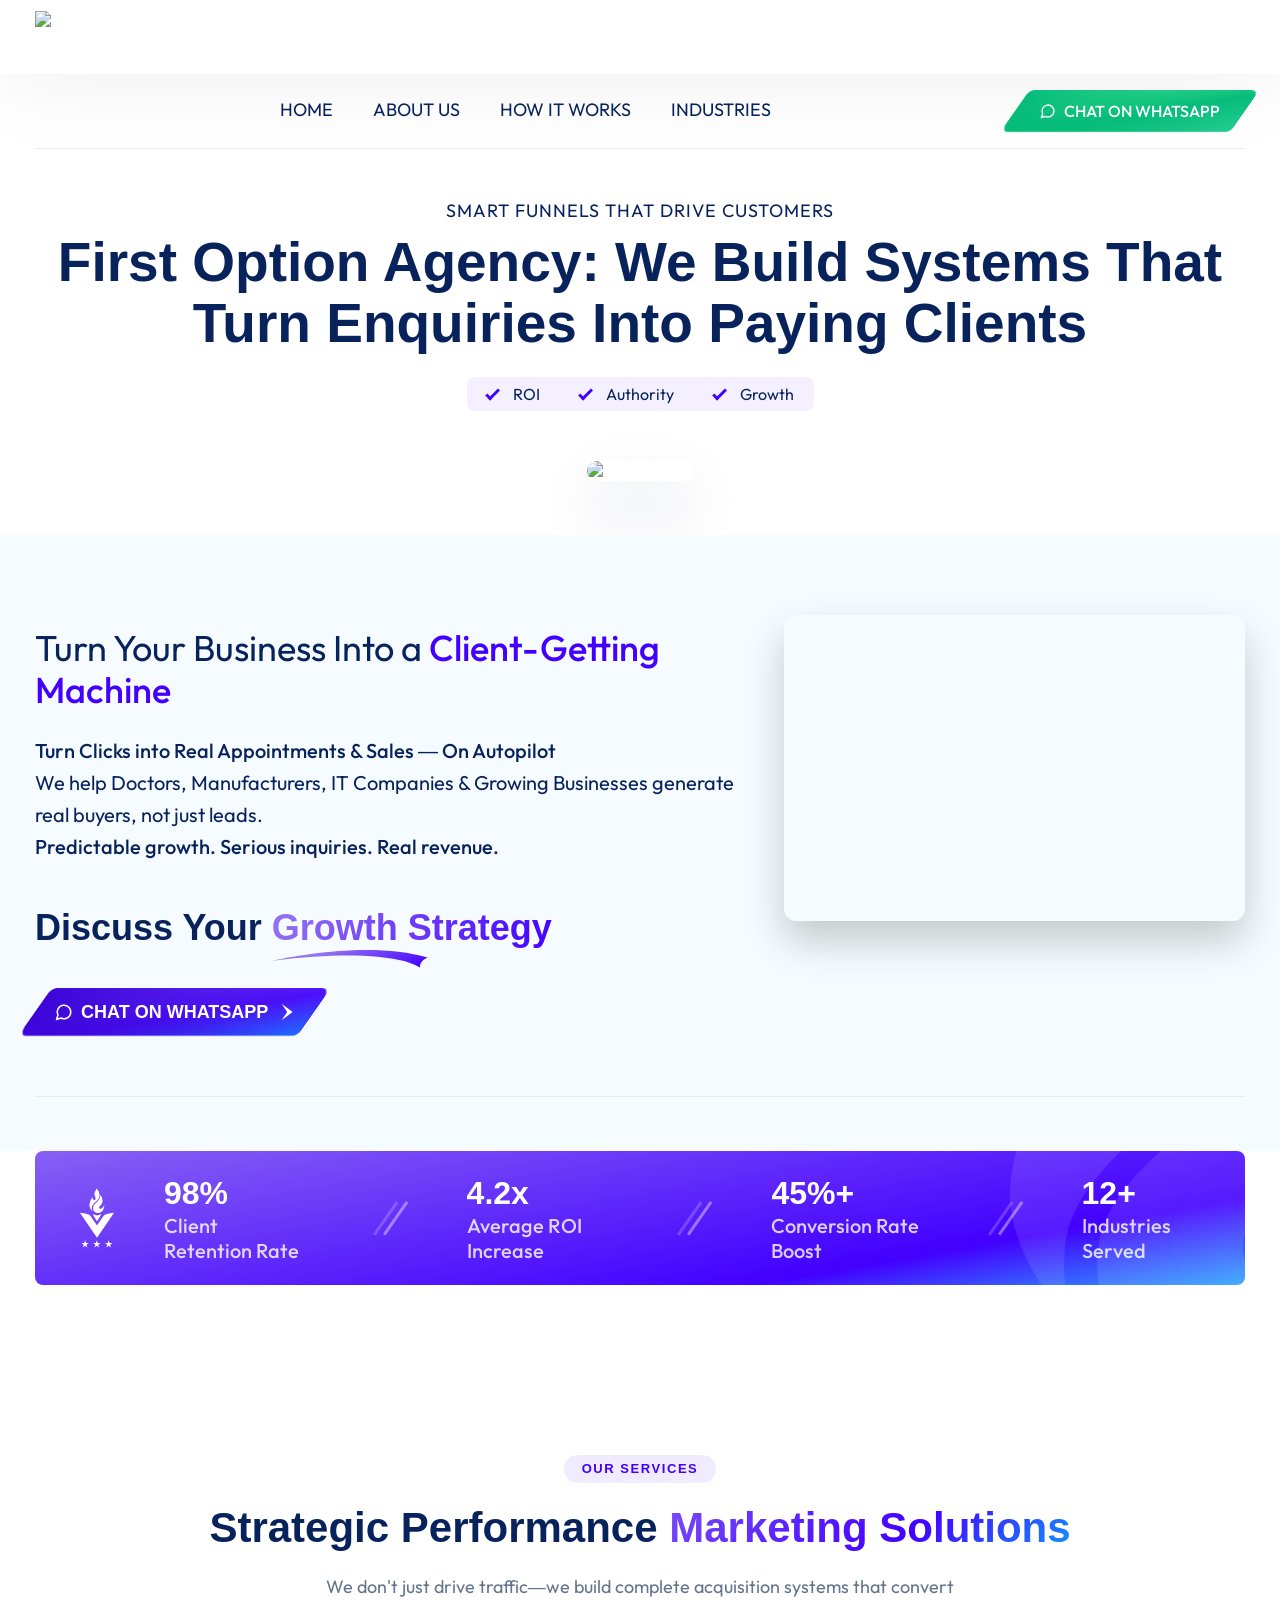
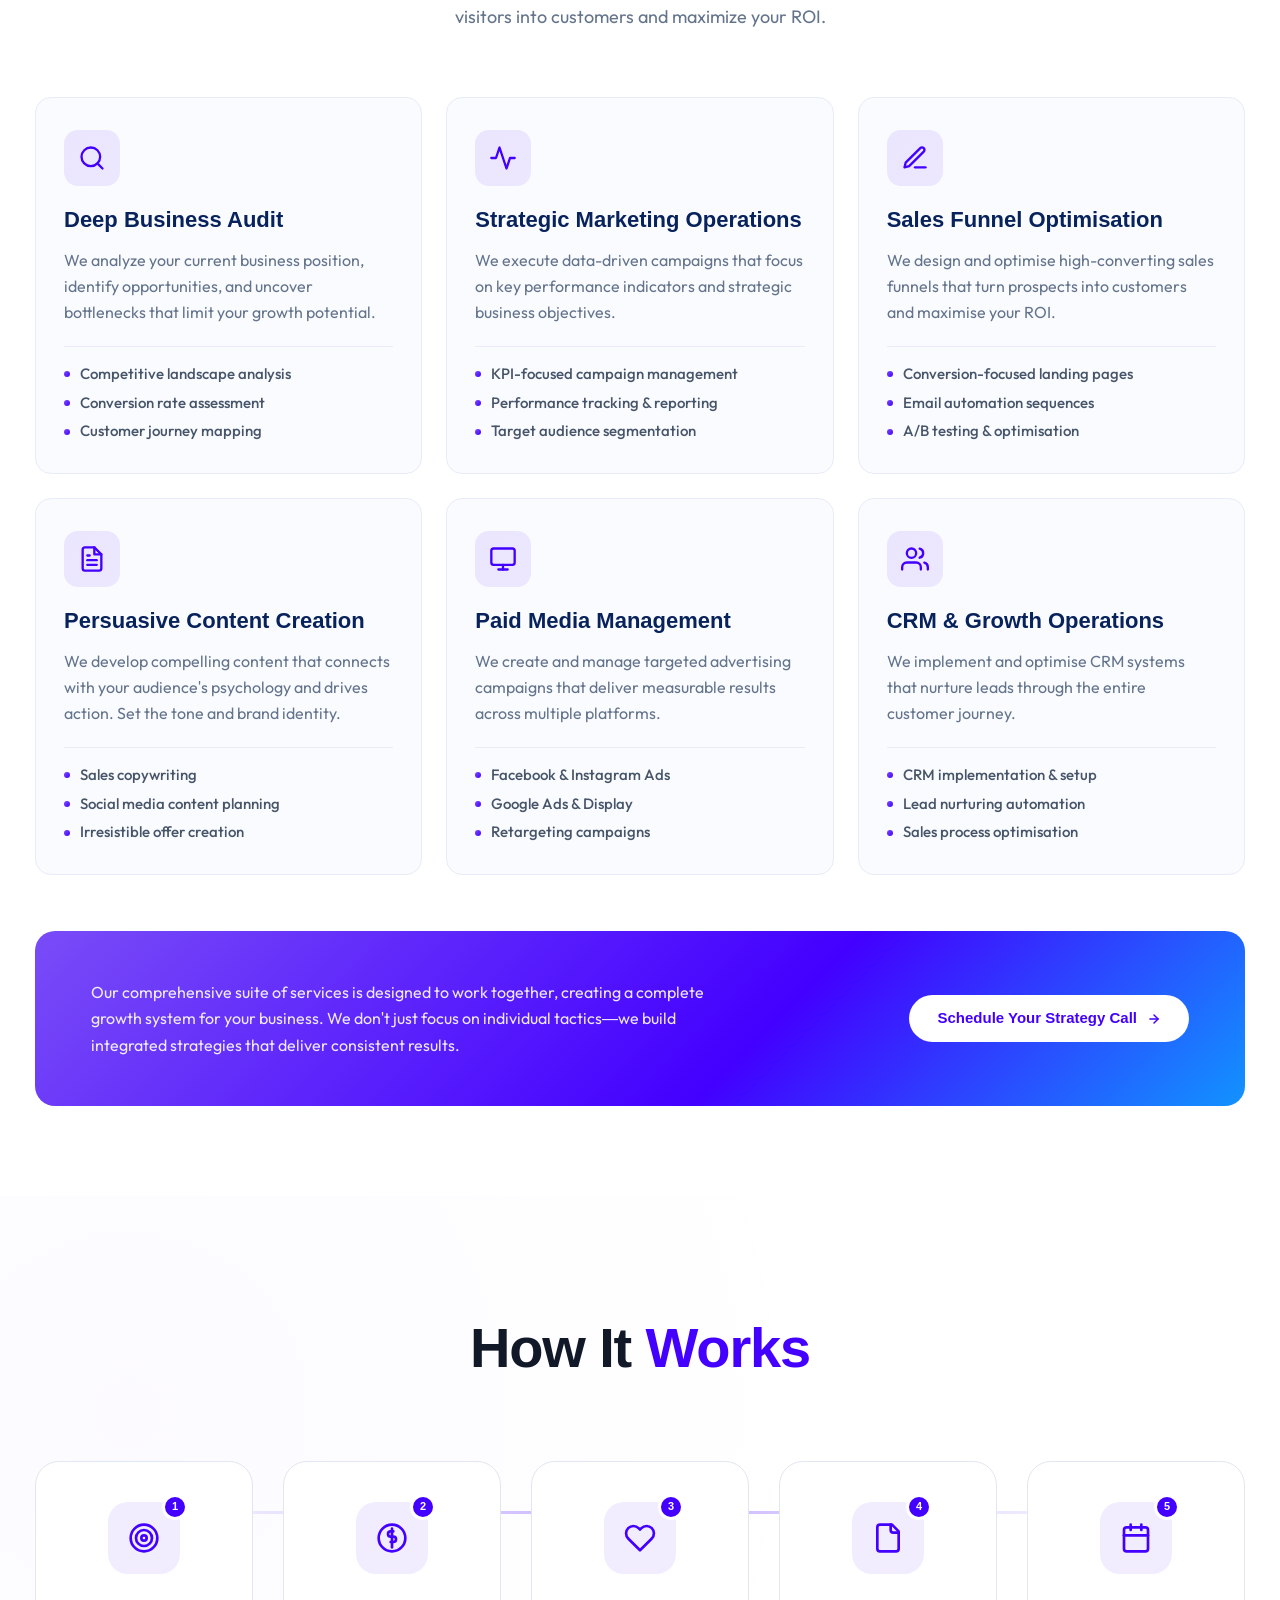
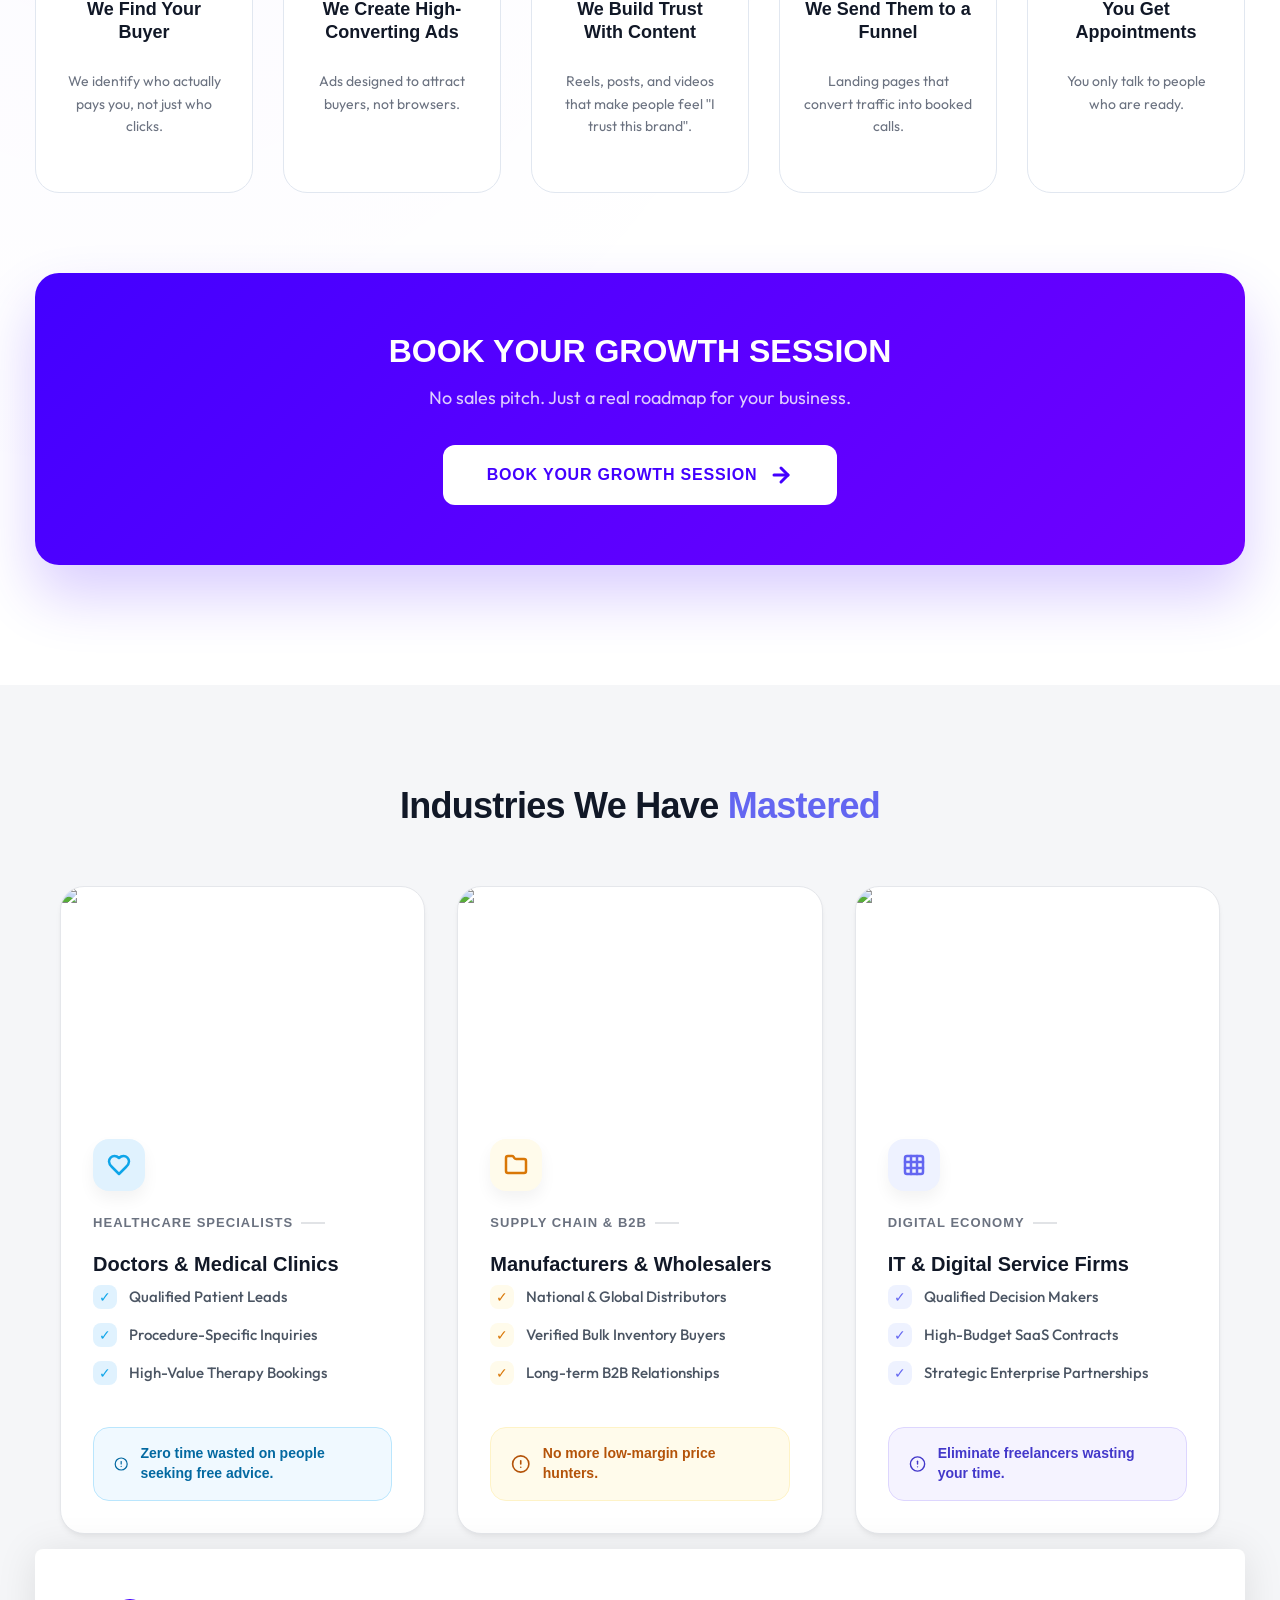
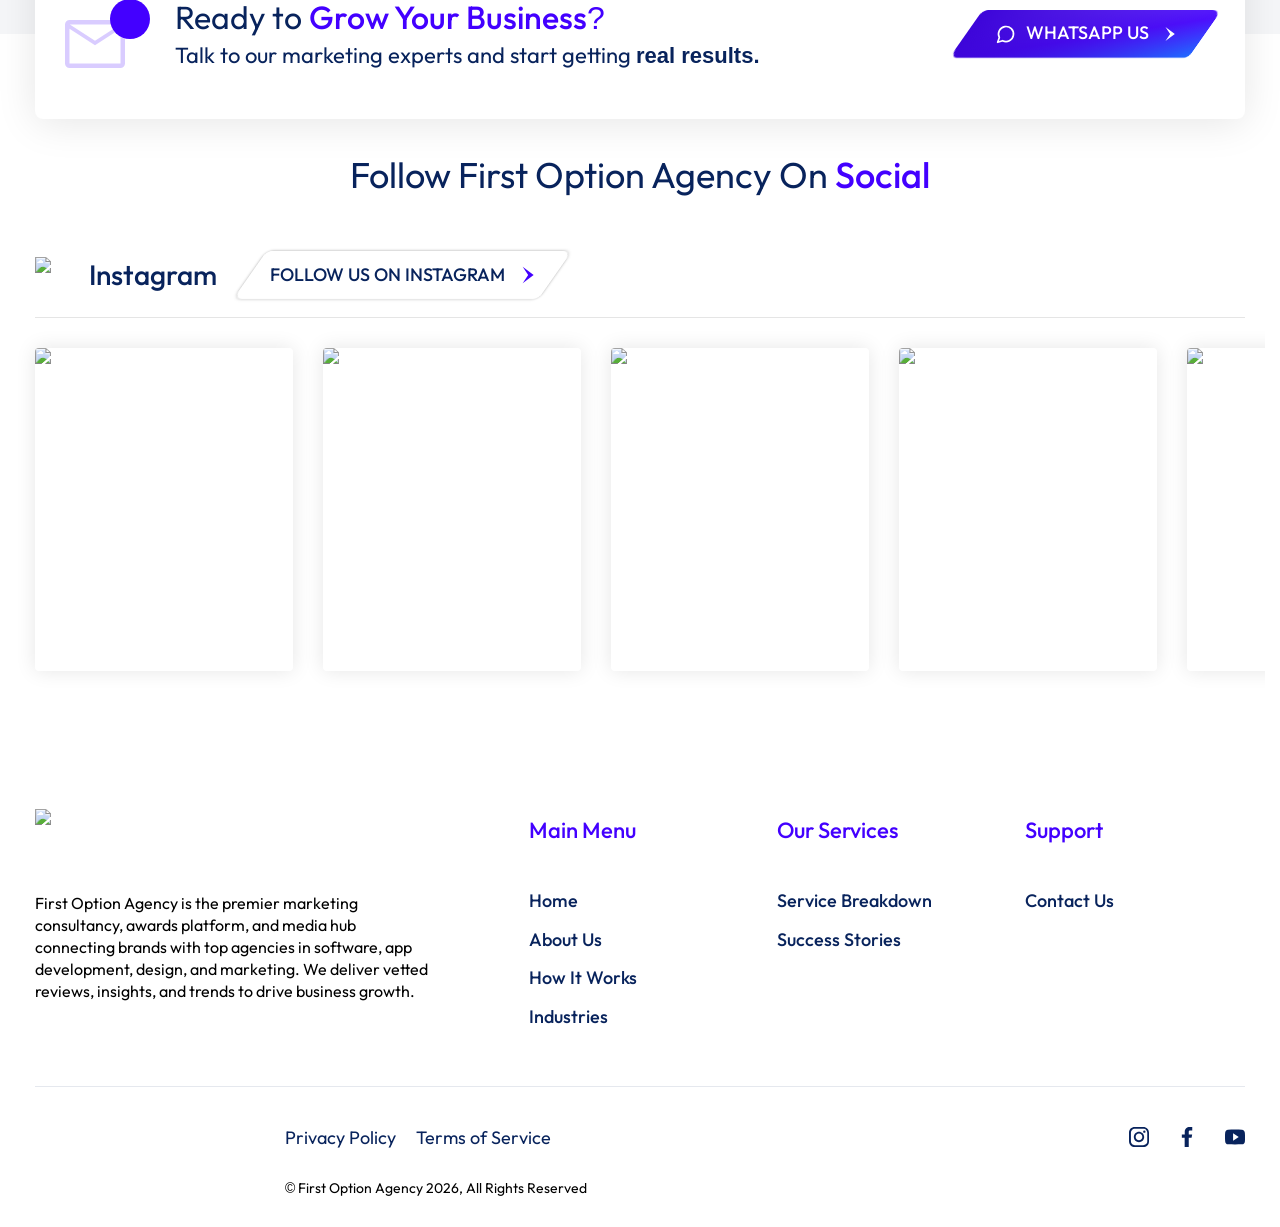
==== commit 198406da: "sdf" ====
--- a/index.html
+++ b/index.html
@@ -5,14 +5,15 @@
     <meta charset="utf-8">
     <meta name="csrf-token" content="sYBFodeD4PbTu8fHgJWFDhL0KMMRwzuXbBp8WYOg">
     <meta name="viewport" content="width=device-width,initial-scale=1.0,maximum-scale=1.0">
-    <title>DesignRush | Media Platform for Brands & Agency Directory</title>
+    <title>First Option Agency | Premier Marketing Consultancy & Agency Directory</title>
     <meta name="theme-color" content="#ffffff">
     <meta name="description"
-        content="Discover, compare & hire top agencies for web design, development, branding & digital marketing. Browse 30,000+ verified agency profiles & reviews.">
+        content="First Option Agency is the premier marketing consultancy and agency directory. Discover top agencies for web design, branding, and digital marketing with verified reviews.">
+    <meta name="keywords" content="First Option Agency, marketing agency directory, top marketing consultants, digital marketing agencies, web design companies, vetted agencies, business growth">
     <meta name="msvalidate.01" content="80F20198CFD68436AD164046C5279DCA">
-    <link rel="canonical" href="https://www.designrush.com">
+    <link rel="canonical" href="https://www.firstoptionagency.com">
     <meta name="pinterest-rich-pin" content="false">
-    <link rel="alternate" type="application/rss+xml" href="https://www.designrush.com/feed/rss">
+    <link rel="alternate" type="application/rss+xml" href="https://www.firstoptionagency.com/">
     <link rel="icon" type="image/x-icon" href="images/favicon.ico">
     <link rel="icon" type="image/png" href="images/favicon-32x32.png" sizes="32x32">
     <link rel="icon" type="image/png" href="images/favicon-16x16.png" sizes="16x16">
@@ -24,16 +25,48 @@
     <link rel="preload" href="/fonts/Outfit-Regular.woff2" as="font" type="font/woff2" crossorigin="">
     <link rel="preload" href="/fonts/Outfit-Medium.woff2" as="font" type="font/woff2" crossorigin="">
     <link rel="dns-prefetch" href="//www.googletagmanager.com">
-    <link rel="dns-prefetch" href="https://www.designrush.com">
+    <link rel="dns-prefetch" href="https://www.firstoptionagency.com">
     <link rel="dns-prefetch" href="//t.visitorqueue.com" style="display: none !important;">
     <meta name="twitter:card" content="summary_large_image">
-    <meta property="og:url" content="https://www.designrush.com/">
-    <meta property="og:title" content="Top Agencies of 2026 by Category, Price, Location & More | DesignRush">
+    <meta name="twitter:title" content="First Option Agency | Top Marketing Consultancy & Agency Directory">
+    <meta name="twitter:description" content="Discover, compare & hire top agencies for web design, development, branding & digital marketing.">
+    <meta name="twitter:image" content="images/logo/logo.png">
+    <meta property="og:url" content="https://www.firstoptionagency.com/">
+    <meta property="og:type" content="website">
+    <meta property="og:title" content="First Option Agency | Top Marketing Consultancy & Agency Directory">
     <meta property="og:description"
-        content="Find the best agency for your upcoming project based on category, cost, expertise, case studies, company leadership and more!">
+        content="First Option Agency connects brands with top-vetted agencies. Browse 30,000+ verified agency profiles and reviews to scale your business.">
     <meta property="og:image" content="images/logo/logo.png">
     <meta property="og:image:width" content="1200">
     <meta property="og:image:height" content="630">
+    <script type="application/ld+json">
+    {
+      "@context": "https://schema.org",
+      "@type": "Organization",
+      "name": "First Option Agency",
+      "url": "https://www.firstoptionagency.com",
+      "logo": "https://www.firstoptionagency.com/images/logo/logo.png",
+      "sameAs": [
+        "https://www.instagram.com/firstoptionagency/",
+        "https://www.facebook.com/firstoptionagency",
+        "https://www.youtube.com/channel/UCq2oGPm26Sde7MxXzwe7gYA"
+      ],
+      "description": "First Option Agency is the premier marketing consultancy, awards platform, and media hub connecting brands with top agencies."
+    }
+    </script>
+    <script type="application/ld+json">
+    {
+      "@context": "https://schema.org",
+      "@type": "WebSite",
+      "url": "https://www.firstoptionagency.com",
+      "name": "First Option Agency",
+      "potentialAction": {
+        "@type": "SearchAction",
+        "target": "https://www.firstoptionagency.com/search?q={search_term_string}",
+        "query-input": "required name=search_term_string"
+      }
+    }
+    </script>
     <style>
         img {
             color: transparent
@@ -43,9 +76,7 @@
             background: #FAFEFF;
             font-size: 0
         }
-    </style>
-    <style>
-        .fancy-header ul {
+           .fancy-header ul {
             list-style: none;
             margin: 0;
             padding: 0
@@ -76,1768 +107,17 @@
             font-weight: 700;
             src: url(fonts/Outfit-Bold.woff2) format("woff2")
         }
-
-        *,
-        :after,
-        :before {
-            box-sizing: border-box
-        }
-
-        html {
-            -webkit-text-size-adjust: 100%
-        }
-
-        dl,
-        menu,
-        ol,
-        p,
-        ul {
-            margin: 1em 0
-        }
-
-        menu,
-        ol,
-        ul {
-            padding: 0
-        }
-
-        h1,
-        h2,
-        h3 {
-            margin: 0
-        }
-
-        img {
-            max-width: 100%;
-            vertical-align: top
-        }
-
-        .hide {
-            display: none !important
-        }
-
-        .grecaptcha-badge {
-            visibility: hidden
-        }
-
-        @media screen and (min-width:1201px) {
-            .laptop-view {
-                display: none !important
-            }
-        }
-
-        @media screen and (max-width:1200px) {
-            .laptop-hide {
-                display: none !important
-            }
-        }
-
-        @media screen and (min-width:1025px) {
-            .tablet-view {
-                display: none !important
-            }
-        }
-
-        @media screen and (max-width:1024px) {
-            .tablet-hide {
-                display: none !important
-            }
-        }
-
-        @media screen and (min-width:768px) {
-            .mobile-view {
-                display: none !important
-            }
-        }
-
-        @media screen and (max-width:767px) {
-            .mobile-hide {
-                display: none !important
-            }
-        }
-
-        .site-width-grid {
-            margin: 0 auto;
-            max-width: 1480px;
-            width: 100%
-        }
-
-        @media screen and (min-width:1201px) {
-            .site-width-grid {
-                padding-left: 35px;
-                padding-right: 35px
-            }
-        }
-
-        @media screen and (max-width:1200px) {
-            .site-width-grid {
-                padding-left: 25px;
-                padding-right: 25px
-            }
-        }
-
-        @media screen and (max-width:767px) {
-            .site-width-grid {
-                padding-left: 20px;
-                padding-right: 20px
-            }
-        }
-
-        .d-flex {
-            display: flex
-        }
-
-        .d-none {
-            display: none
-        }
-
-        .d-i-flex {
-            display: inline-flex
-        }
-
-        .fl-shrink {
-            flex-shrink: 0
-        }
-
-        .fl-grow {
-            flex-grow: 1
-        }
-
-        .fl-col {
-            flex-direction: column
-        }
-
-        .fl-wrap {
-            flex-wrap: wrap
-        }
-
-        .fl-center {
-            align-items: center;
-            justify-content: center
-        }
-
-        .fl-baseline {
-            align-items: baseline
-        }
-
-        .fl-align-center {
-            align-items: center
-        }
-
-        .fl-justify-center {
-            justify-content: center
-        }
-
-        a {
-            text-decoration: none
-        }
-
-        h1,
-        h2,
-        h3,
-        strong {
-            font-weight: 500
-        }
-
-        h1,
-        h2,
-        h3 {
-            line-height: 1.15
-        }
-
-        button,
-        h1,
-        h2,
-        h3 {
-            font-family: Outfit, sans-serif
-        }
-
-        mark {
-            background: none
-        }
-
-        [v-cloak] {
-            display: none
-        }
-
-        body,
-        html {
-            -webkit-overflow-scrolling: touch;
-            height: 100%;
-            margin: 0
-        }
-
-        html.block-scroll {
-            overflow: hidden
-        }
-
-        body {
-            background: #fff;
-            color: #000;
-            font: 300 16px/1.25 Outfit, sans-serif;
-            min-width: 320px
-        }
-
-        .wrapper {
-            min-height: 100vh;
-            overflow: hidden
-        }
-
-        .main {
-            width: 100%
-        }
-
-        @media screen and (max-width:1200px) {
-            .main {
-                padding-top: 62px
-            }
-        }
-
-        @media screen and (min-width:1201px) {
-
-            .fancy-header~.main,
-            .header~.main {
-                padding-top: 74px
-            }
-
-            .is-come-from-admin {
-                margin-top: 20px
-            }
-        }
-
-        .fancy-header {
-            background-color: #fff;
-            box-shadow: 0 0 90px rgba(0, 0, 0, .08);
-            left: 0;
-            position: fixed;
-            right: 0;
-            top: 0;
-            z-index: 100
-        }
-
-        .fancy-header .holder {
-            gap: clamp(20px, 2.9296875vw, 30px);
-            justify-content: space-between
-        }
-
-        @media screen and (min-width:1201px) {
-            .fancy-header .holder {
-                height: 74px
-            }
-        }
-
-        @media screen and (max-width:1200px) {
-            .fancy-header .holder {
-                height: 62px
-            }
-        }
-
-        .fancy-header .logo {
-            margin-right: auto
-        }
-
-        .fancy-header .logo a {
-            display: block
-        }
-
-        @media screen and (max-width:1200px) {
-            .fancy-header .logo a {
-                max-width: 172px
-            }
-        }
-
-        .fancy-header .logo img {
-            display: block;
-            height: auto
-        }
-
-        .fancy-header .inner {
-            gap: 30px
-        }
-
-        @media screen and (min-width:1201px) {
-            .fancy-header .nav {
-                align-items: center;
-                gap: 25px
-            }
-        }
-
-        @media screen and (max-width:1200px) {
-            .fancy-header .nav {
-                opacity: 0;
-                pointer-events: none;
-                position: fixed
-            }
-        }
-
-        @media screen and (min-width:1201px) {
-            .fancy-header .menu {
-                gap: 40px
-            }
-
-            .fancy-header .link-holder {
-                position: relative
-            }
-
-            .fancy-header .link-holder:not(:hover) .link i {
-                transform: rotate(90deg)
-            }
-
-            .fancy-header .link-holder:not(:hover) .dropbox,
-            .fancy-header .link-holder:not(:hover) .dropdown {
-                opacity: 0;
-                pointer-events: none;
-                transform: translate(-50%, 6px)
-            }
-
-            .fancy-header .dropbox,
-            .fancy-header .dropdown {
-                position: absolute
-            }
-        }
-
-        @media screen and (min-width:1321px) {
-            .fancy-header .link {
-                font-size: var(--headerLinkFontSize, 15px);
-                gap: 10px;
-                text-transform: uppercase
-            }
-        }
-
-        @media screen and (min-width:1201px) and (max-width:1320px) {
-            .fancy-header .link {
-                font-size: var(--headerLinkFontSize, 13px);
-                gap: 10px;
-                text-transform: uppercase
-            }
-        }
-
-        @media screen and (min-width:1201px) {
-            .fancy-header .link i {
-                height: 12px;
-                transform: rotate(-90deg);
-                width: 12px
-            }
-
-            .fancy-header .link i svg {
-                fill: #08235c
-            }
-
-            .fancy-header .link i.alone {
-                transform: rotate(90deg)
-            }
-        }
-
-        .fancy-header .cta {
-            text-transform: uppercase;
-            white-space: nowrap
-        }
-
-        @media screen and (min-width:1201px) {
-            .fancy-header .cta {
-                font-size: 16px
-            }
-        }
-
-        .fancy-header .cta a {
-            position: relative
-        }
-
-        @media screen and (min-width:1201px) {
-            .fancy-header .cta a {
-                gap: 10px
-            }
-
-            .fancy-header .cta a svg {
-                fill: currentColor;
-                height: 12px;
-                width: 6px
-            }
-
-            .fancy-header .cta .link-submit {
-                color: #08235c
-            }
-
-            .fancy-header .cta .link-submit:hover {
-                color: #4300ff
-            }
-
-            .fancy-header .cta .link-find {
-                height: 32px;
-                padding: 0 18px
-            }
-        }
-
-        .fancy-header .user {
-            font-size: 16px;
-            text-transform: uppercase
-        }
-
-        .fancy-header .user i {
-            border-radius: 50%
-        }
-
-        @media screen and (min-width:1201px) {
-            .fancy-header .user i {
-                height: 36px;
-                width: 36px
-            }
-        }
-
-        @media screen and (max-width:1200px) {
-            .fancy-header .user i {
-                height: 40px;
-                width: 40px
-            }
-        }
-
-        .fancy-header .user a {
-            color: #08235c;
-            gap: 14px
-        }
-
-        .fancy-header .burger {
-            background: none;
-            border: none;
-            height: 30px;
-            position: relative;
-            width: 30px
-        }
-
-        .fancy-header .burger span {
-            opacity: 0;
-            position: absolute
-        }
-
-        .btn-flex {
-            align-items: center;
-            display: inline-flex;
-            justify-content: center;
-            line-height: 1.25;
-            padding-bottom: 2px;
-            padding-top: 2px;
-            transition-duration: .2s;
-            transition-property: color, background, border-color;
-            transition-timing-function: ease-out
-        }
-
-        .btn-flex--rounded {
-            border-radius: 5em
-        }
-
-        .btn-flex--nowrap {
-            white-space: nowrap
-        }
-
-        .btn-flex--slanted {
-            background-color: transparent;
-            overflow: visible !important;
-            position: relative
-        }
-
-        .btn-flex--slanted:before {
-            backface-visibility: hidden;
-            border-radius: .3em .5em;
-            content: "";
-            height: 100%;
-            left: 0;
-            position: absolute;
-            top: 0;
-            transform: skewX(-35deg) translateZ(0);
-            transition-duration: .2s;
-            transition-property: background, border-color;
-            transition-timing-function: ease-out;
-            width: 100%;
-            will-change: transform
-        }
-
-        .btn-flex--slanted>* {
-            position: relative
-        }
-
-        @media screen and (min-width:1025px) {
-            .btn-flex--slanted_hovered>* {
-                z-index: 1
-            }
-
-            .btn-flex--slanted_hovered:after {
-                backface-visibility: hidden;
-                border-radius: .3em .5em;
-                content: "";
-                height: 100%;
-                left: 0;
-                opacity: 0;
-                position: absolute;
-                top: 0;
-                transform: skewX(-35deg) translateZ(0);
-                transition-duration: .2s;
-                transition-property: opacity;
-                transition-timing-function: ease-out;
-                width: 100%
-            }
-        }
-
-        .btn-flex--text__uppercase {
-            text-transform: uppercase
-        }
-
-        .btn-flex--weight__bold {
-            font-weight: 600
-        }
-
-        .btn-flex--weight__med {
-            font-weight: 500
-        }
-
-        .btn-flex--weight__reg {
-            font-weight: 400
-        }
-
-        .btn-flex--border__none {
-            border: none
-        }
-
-        .btn-flex--border__thin {
-            border-width: 1px
-        }
-
-        .btn-flex--border__primary {
-            border-color: #0181dd;
-            border-style: solid
-        }
-
-        @media screen and (min-width:1025px) {
-            .btn-flex--border__primary:hover {
-                border-color: #00abf3
-            }
-        }
-
-        .btn-flex--border__navy {
-            border-color: #08235c;
-            border-style: solid
-        }
-
-        @media screen and (min-width:1025px) {
-            .btn-flex--border__navy:hover {
-                border-color: #0181dd
-            }
-        }
-
-        .btn-flex--slanted-border__green:before {
-            border: 1px solid #06bc7b
-        }
-
-        @media screen and (min-width:1025px) {
-            .btn-flex--slanted-border__green:hover:before {
-                background-color: #37d17d;
-                border-color: #37d17d
-            }
-        }
-
-        .btn-flex--slanted-border__primary:before {
-            border: 1.5px solid #0181dd
-        }
-
-        @media screen and (min-width:1025px) {
-            .btn-flex--slanted-border__primary:hover:before {
-                border-color: #00abf3
-            }
-        }
-
-        .btn-flex--slanted-border__blue:before {
-            border: 1.5px solid #0f4cc0
-        }
-
-        @media screen and (min-width:1025px) {
-            .btn-flex--slanted-border__blue:hover:before {
-                border-color: #0181dd
-            }
-        }
-
-        .btn-flex--slanted-border__cyan:before {
-            border: 1.5px solid #41afff
-        }
-
-        @media screen and (min-width:1025px) {
-            .btn-flex--slanted-border__cyan:hover:before {
-                border-color: #0181dd
-            }
-        }
-
-        .btn-flex--slanted-border__white:before {
-            border: 1px solid #fff
-        }
-
-        @media screen and (min-width:1025px) {
-            .btn-flex--slanted-border__white:hover:before {
-                background-color: hsla(0, 0%, 100%, .2)
-            }
-        }
-
-        .btn-flex--slanted-border__azure:before {
-            border: 1px solid #267efd
-        }
-
-        @media screen and (min-width:1025px) {
-            .btn-flex--slanted-border__azure:hover:before {
-                border-color: #0181dd
-            }
-        }
-
-        .btn-flex--slanted-border__custom:before {
-            border: 1px solid var(--btnBorderColor, #fff)
-        }
-
-        @media screen and (min-width:1025px) {
-            .btn-flex--slanted-border__custom:hover:before {
-                border-color: var(--btnBorderColorActive, var(--btnBorderColor))
-            }
-        }
-
-        .btn-flex--color__white {
-            color: #fff
-        }
-
-        @media screen and (min-width:1025px) {
-            .btn-flex--color__white:hover {
-                color: #fff
-            }
-        }
-
-        .btn-flex--color__primary {
-            color: #0181dd
-        }
-
-        @media screen and (min-width:1025px) {
-            .btn-flex--color__primary:hover {
-                color: #00abf3
-            }
-        }
-
-        .btn-flex--color__secondary {
-            color: #00abf3
-        }
-
-        @media screen and (min-width:1025px) {
-            .btn-flex--color__secondary:hover {
-                color: #0181dd
-            }
-        }
-
-        .btn-flex--color__navy {
-            color: #08235c
-        }
-
-        @media screen and (min-width:1025px) {
-            .btn-flex--color__navy:hover {
-                color: #0181dd
-            }
-        }
-
-        .btn-flex--color__blue {
-            color: #0f4cc0
-        }
-
-        @media screen and (min-width:1025px) {
-            .btn-flex--color__blue:hover {
-                color: #0181dd
-            }
-        }
-
-        .btn-flex--color__indigo {
-            color: #4300ff
-        }
-
-        @media screen and (min-width:1025px) {
-            .btn-flex--color__indigo:hover {
-                color: #267efd
-            }
-        }
-
-        .btn-flex--color__custom {
-            color: var(--btnColor, #267efd)
-        }
-
-        @media screen and (min-width:1025px) {
-            .btn-flex--color__custom:hover {
-                color: var(--btnColorActive, #0181dd)
-            }
-        }
-
-        .btn-flex--bg__none {
-            background-color: transparent
-        }
-
-        .btn-flex--bg__white {
-            background-color: #fff
-        }
-
-        @media screen and (min-width:1025px) {
-            .btn-flex--bg__white:hover {
-                background-color: #fff
-            }
-        }
-
-        .btn-flex--bg__green {
-            background-color: #06bc7b
-        }
-
-        @media screen and (min-width:1025px) {
-            .btn-flex--bg__green:hover {
-                background-color: #37d17d
-            }
-        }
-
-        .btn-flex--bg__primary {
-            background-color: #0181dd
-        }
-
-        @media screen and (min-width:1025px) {
-            .btn-flex--bg__primary:hover {
-                background-color: #00abf3
-            }
-        }
-
-        .btn-flex--bg__secondary {
-            background-color: #00abf3
-        }
-
-        @media screen and (min-width:1025px) {
-            .btn-flex--bg__secondary:hover {
-                background-color: #0181dd
-            }
-        }
-
-        .btn-flex--slanted-bg__green:before {
-            background-color: #06bc7b
-        }
-
-        @media screen and (min-width:1025px) {
-            .btn-flex--slanted-bg__green:hover:before {
-                background-color: #37d17d
-            }
-        }
-
-        .btn-flex--slanted-bg__green-grad:before {
-            background: linear-gradient(170deg, #5ef696, #06bc7b 40%)
-        }
-
-        .btn-flex--slanted-bg__green-grad:after {
-            background: linear-gradient(90deg, #25cd91 25%, #209068)
-        }
-
-        @media screen and (min-width:1025px) {
-            .btn-flex--slanted-bg__green-grad:hover:after {
-                opacity: 1
-            }
-        }
-
-        .btn-flex--slanted-bg__indigo-grad:before {
-            background: linear-gradient(170deg, #7648f7, #4e10fd 55%, #1f6dff)
-        }
-
-        .btn-flex--slanted-bg__indigo-grad:after {
-            background: linear-gradient(90deg, #936efb 25%, #3d05d9)
-        }
-
-        @media screen and (min-width:1025px) {
-            .btn-flex--slanted-bg__indigo-grad:hover:after {
-                opacity: 1
-            }
-        }
-
-        .btn-flex--slanted-bg__primary:before {
-            background-color: #0181dd
-        }
-
-        @media screen and (min-width:1025px) {
-            .btn-flex--slanted-bg__primary:hover:before {
-                background-color: #00abf3
-            }
-        }
-
-        .btn-flex--slanted-bg__white:before {
-            background-color: #fff
-        }
-
-        @media screen and (min-width:1025px) {
-            .btn-flex--slanted-bg__white:hover:before {
-                background-color: #fff
-            }
-        }
-
-        .btn-flex--slanted-bg__custom:before {
-            background: var(--btnSlantedBg, #fff)
-        }
-
-        @media screen and (min-width:1025px) {
-            .btn-flex--slanted-bg__custom:hover:before {
-                background: var(--btnSlantedBgActive, var(--btnSlantedBg))
-            }
-        }
-
-        .btn-flex--font-desktop__xs {
-            font-size: 14px
-        }
-
-        .btn-flex--font-desktop__sm {
-            font-size: 16px
-        }
-
-        .btn-flex--font-desktop__md {
-            font-size: 18px
-        }
-
-        .btn-flex--font-desktop__lg {
-            font-size: 20px
-        }
-
-        .btn-flex--font-desktop__xl {
-            font-size: 24px
-        }
-
-        @media screen and (max-width:600px) {
-            .btn-flex--font-mobile__xs {
-                font-size: 12px
-            }
-
-            .btn-flex--font-mobile__sm {
-                font-size: 14px
-            }
-
-            .btn-flex--font-mobile__md {
-                font-size: 16px
-            }
-
-            .btn-flex--font-mobile__lg {
-                font-size: 18px
-            }
-
-            .btn-flex--font-mobile__xl {
-                font-size: 20px
-            }
-        }
-
-        .btn-flex--size-desktop__xs {
-            min-height: 42px
-        }
-
-        .btn-flex--size-desktop__sm {
-            min-height: 48px
-        }
-
-        .btn-flex--size-desktop__md {
-            min-height: 54px
-        }
-
-        .btn-flex--size-desktop__lg {
-            min-height: 60px
-        }
-
-        .btn-flex--size-desktop__xl {
-            min-height: 66px
-        }
-
-        .btn-flex--translate__sm {
-            transform: translateX(8px)
-        }
-
-        .btn-flex--translate__md {
-            transform: translateX(10px)
-        }
-
-        .btn-flex--translate__lg {
-            transform: translateX(12px)
-        }
-
-        .btn-flex--translate__xl {
-            transform: translateX(15px)
-        }
-
-        .btn-flex--padding__xs {
-            padding-left: 10px;
-            padding-right: 10px
-        }
-
-        .btn-flex--padding__sm {
-            padding-left: 15px;
-            padding-right: 15px
-        }
-
-        .btn-flex--padding__md {
-            padding-left: 20px;
-            padding-right: 20px
-        }
-
-        .btn-flex--padding__lg {
-            padding-left: 25px;
-            padding-right: 25px
-        }
-
-        .btn-flex--padding__xl {
-            padding-left: 30px;
-            padding-right: 30px
-        }
-
-        .btn-flex--gap__xs {
-            gap: 6px
-        }
-
-        .btn-flex--gap__sm {
-            gap: 8px
-        }
-
-        .btn-flex--gap__md {
-            gap: 12px
-        }
-
-        .btn-flex--gap__lg {
-            gap: 16px
-        }
-
-        .btn-flex--gap__xl {
-            gap: 20px
-        }
-
-        .btn-flex .chevron,
-        .btn-flex .icon,
-        .btn-flex i {
-            fill: var(--btnIconColor, currentColor);
-            color: var(--btnIconColor, currentColor);
-            transition: transform .2s
-        }
-
-        .btn-flex i {
-            position: relative
-        }
-
-        .btn-flex .loading {
-            left: 0;
-            opacity: 0;
-            position: absolute;
-            top: 50%;
-            transform: translateY(-50%)
-        }
-
-        @media screen and (min-width:1025px) {
-            .btn-flex:hover .icon {
-                transform: translateX(2px)
-            }
-        }
-
-        .disabled .btn-flex:has(.loading) {
-            filter: grayscale(1);
-            opacity: .5;
-            pointer-events: none
-        }
-
-        .disabled .btn-flex:has(.loading) .icon {
-            opacity: 0
-        }
-
-        .disabled .btn-flex:has(.loading) .loading {
-            opacity: 1
-        }
-
-        .btn-fancy {
-            background-color: transparent;
-            border: none;
-            line-height: 1.25;
-            overflow: visible !important;
-            padding-bottom: 2px;
-            padding-top: 2px;
-            position: relative;
-            transition: color .2s ease-out
-        }
-
-        .btn-fancy:after,
-        .btn-fancy:before {
-            backface-visibility: hidden;
-            border-radius: .3em .5em;
-            content: "";
-            inset: 0;
-            position: absolute;
-            transform: skewX(-35deg) translateZ(0)
-        }
-
-        .btn-fancy:before {
-            background-color: #fff;
-            border-style: solid;
-            border-width: 1.5px;
-            opacity: 0;
-            transition: opacity .1s ease-out, background-color .1s ease-out
-        }
-
-        .btn-fancy:after {
-            background-position-x: -100%, 0;
-            background-size: 200% 100%, 100% 100%;
-            transition: opacity .2s ease-out, background-position-x .2s ease-out .05s
-        }
-
-        .btn-fancy>* {
-            position: relative;
-            z-index: 1
-        }
-
-        @media screen and (min-width:1025px) {
-            .btn-fancy:hover:before {
-                opacity: 1
-            }
-
-            .btn-fancy:hover:after {
-                background-position-x: -200%, 0;
-                opacity: 0;
-                transition: opacity .3s ease-out .1s, background-position-x .2s ease-out
-            }
-
-            .btn-fancy:hover .icon {
-                transform: translateX(2px)
-            }
-        }
-
-        .btn-fancy--indigo {
-            color: #fff
-        }
-
-        .btn-fancy--indigo:before {
-            border-color: #4300ff
-        }
-
-        .btn-fancy--indigo:after {
-            background-image: linear-gradient(90deg, #3d05d9 30%, #936efb 40%, #3d05d9 50%, rgba(61, 5, 217, 0)), linear-gradient(170deg, #7648f7, #4e10fd 55%, #1f6dff)
-        }
-
-        @media screen and (min-width:1025px) {
-            .btn-fancy--indigo:hover {
-                color: #4300ff
-            }
-        }
-
-        .btn-fancy--green {
-            color: #fff
-        }
-
-        .btn-fancy--green:before {
-            border-color: #006d46
-        }
-
-        .btn-fancy--green:after {
-            background-image: linear-gradient(90deg, #06bc7b 30%, #5ef696 40%, #06bc7b 50%, rgba(6, 188, 123, 0)), linear-gradient(170deg, #5ef696, #06bc7b 55%, #25cd91)
-        }
-
-        @media screen and (min-width:1025px) {
-            .btn-fancy--green:hover {
-                color: #08235c
-            }
-        }
-
-        .btn-fancy--xs {
-            min-height: 42px
-        }
-
-        .btn-fancy--sm {
-            min-height: 48px
-        }
-
-        .btn-fancy--md {
-            min-height: 54px
-        }
-
-        .btn-fancy--lg {
-            min-height: 60px
-        }
-
-        .btn-fancy--xl {
-            min-height: 66px
-        }
-
-        .btn-fancy--px-xs {
-            padding-inline: 10px
-        }
-
-        .btn-fancy--px-sm {
-            padding-inline: 15px
-        }
-
-        .btn-fancy--px-md {
-            padding-inline: 20px
-        }
-
-        .btn-fancy--px-lg {
-            padding-inline: 25px
-        }
-
-        .btn-fancy--px-xl {
-            padding-inline: 30px
-        }
-
-        .btn-fancy--gap-xs {
-            gap: 6px
-        }
-
-        .btn-fancy--gap-sm {
-            gap: 8px
-        }
-
-        .btn-fancy--gap-md {
-            gap: 12px
-        }
-
-        .btn-fancy--gap-lg {
-            gap: 16px
-        }
-
-        .btn-fancy--gap-xl {
-            gap: 20px
-        }
-
-        .btn-fancy--text-xs {
-            font-size: 14px
-        }
-
-        .btn-fancy--text-sm {
-            font-size: 16px
-        }
-
-        .btn-fancy--text-md {
-            font-size: 18px
-        }
-
-        .btn-fancy--text-lg {
-            font-size: 20px
-        }
-
-        .btn-fancy--text-xl {
-            font-size: 24px
-        }
-
-        .btn-fancy--bold {
-            font-weight: 600
-        }
-
-        .btn-fancy--medium {
-            font-weight: 500
-        }
-
-        .btn-fancy--uppercase {
-            text-transform: uppercase
-        }
-
-        .btn-fancy--nowrap {
-            white-space: nowrap
-        }
-
-        .btn-fancy--shift-sm {
-            transform: translateX(8px)
-        }
-
-        .btn-fancy--shift-md {
-            transform: translateX(10px)
-        }
-
-        .btn-fancy--shift-lg {
-            transform: translateX(12px)
-        }
-
-        .btn-fancy--shift-xl {
-            transform: translateX(15px)
-        }
-
-        .btn-fancy .chevron,
-        .btn-fancy .icon,
-        .btn-fancy i {
-            fill: currentColor;
-            color: currentColor;
-            transition: transform .2s
-        }
-
-        .btn-fancy i {
-            position: relative
-        }
-
-        .btn-fancy .loading {
-            left: 0;
-            opacity: 0;
-            position: absolute;
-            top: 50%;
-            transform: translateY(-50%)
-        }
-
-        .disabled .btn-fancy:has(.loading) {
-            filter: grayscale(1);
-            opacity: .5;
-            pointer-events: none
-        }
-
-        .disabled .btn-fancy:has(.loading) .icon {
-            opacity: 0
-        }
-
-        .disabled .btn-fancy:has(.loading) .loading {
-            opacity: 1
-        }
-
-        .hp--hero {
-            margin-bottom: clamp(32px, 5.2734375vw, 54px)
-        }
-
-        @media screen and (min-width:1201px) {
-            .hp--hero {
-                padding-top: 74px
-            }
-        }
-
-        @media screen and (max-width:1200px) {
-            .hp--hero {
-                padding-top: clamp(30px, 4.8828125vw, 50px)
-            }
-        }
-
-        .hp--hero .title {
-            font-size: clamp(36px, 5.37109375vw, 55px);
-            font-weight: 700;
-            line-height: 1.1;
-            margin-bottom: 24px
-        }
-
-        .hp--hero .subtitle {
-            font-size: clamp(16px, 1.7578125vw, 18px);
-            letter-spacing: 1px;
-            line-height: 1.3;
-            padding: 0 15px;
-            text-transform: uppercase
-        }
-
-        @media screen and (min-width:768px) {
-            .hp--hero .subtitle {
-                margin-bottom: 10px
-            }
-        }
-
-        @media screen and (max-width:767px) {
-            .hp--hero .subtitle {
-                margin-bottom: 14px
-            }
-        }
-
-        .hp--hero .subtitle .inline {
-            display: inline;
-            font: inherit
-        }
-
-        .hp--hero ul {
-            list-style: none;
-            margin: 0
-        }
-
-        .hp--hero nav {
-            left: 0;
-            position: fixed;
-            right: 0;
-            top: 59px;
-            z-index: 180
-        }
-
-        .hp--hero .holder {
-            gap: 54px;
-            justify-content: space-between;
-            min-height: 88px;
-            padding: 25px 0 10px
-        }
-
-        @media screen and (min-width:1201px) {
-            .hp--hero .holder {
-                align-items: center
-            }
-        }
-
-        .hp--hero .holder:before {
-            content: "";
-            flex-shrink: 0
-        }
-
-        @media screen and (min-width:1421px) {
-            .hp--hero .holder:before {
-                width: 180px
-            }
-        }
-
-        @media screen and (min-width:1201px) and (max-width:1420px) {
-            .hp--hero .holder:before {
-                width: 0
-            }
-        }
-
-        .hp--hero .inner {
-            text-align: center
-        }
-
-        @media screen and (min-width:1201px) {
-            .hp--hero .inner {
-                border-top: 1px solid rgba(0, 0, 0, .08);
-                padding-top: clamp(30px, 4.8828125vw, 50px)
-            }
-        }
-
-        .hp--hero .inner ul {
-            background-color: rgba(67, 0, 255, .06);
-            border-radius: 8px;
-            font-size: 16px;
-            font-weight: 400;
-            gap: clamp(16px, 3.125vw, 40px);
-            min-height: 34px
-        }
-
-        @media screen and (min-width:768px) {
-            .hp--hero .inner ul {
-                padding: 2px 20px
-            }
-        }
-
-        @media screen and (max-width:767px) {
-            .hp--hero .inner ul {
-                padding: 10px 16px;
-                text-align: left
-            }
-        }
-
-        @media screen and (max-width:420px) {
-            .hp--hero .inner ul {
-                font-size: 13px
-            }
-        }
-
-        @media screen and (min-width:768px) {
-            .hp--hero .inner li {
-                gap: 12px
-            }
-        }
-
-        @media screen and (max-width:767px) {
-            .hp--hero .inner li {
-                gap: 17px
-            }
-
-            .hp--hero .inner li mark {
-                font-weight: 500
-            }
-        }
-
-        .hp--hero .inner li:before {
-            content: "";
-            flex-shrink: 0
-        }
-
-        @media screen and (min-width:768px) {
-            .hp--hero .inner li:before {
-                border-bottom: 3px solid #4300ff;
-                border-left: 3px solid #4300ff;
-                height: 7px;
-                transform: rotate(-45deg) translateY(-2px);
-                width: 14px
-            }
-        }
-
-        @media screen and (max-width:767px) {
-            .hp--hero .inner li:before {
-                align-self: flex-start;
-                border-bottom: 2px solid #4300ff;
-                border-left: 2px solid #4300ff;
-                height: 7px;
-                transform: rotate(-45deg) translate(-5px, 5px);
-                width: 13px
-            }
-        }
-
-        .hp--navigation {
-            position: relative;
-            z-index: 1
-        }
-
-        .hp--navigation .list {
-            gap: 40px
-        }
-
-        .hp--navigation .list a {
-            color: #08235c
-        }
-
-        .hp--navigation .list a:hover {
-            color: #4300ff
-        }
-
-        .hp--navigation .link-holder {
-            position: relative
-        }
-
-        .hp--navigation .link-holder:not(:hover) .link i {
-            transform: rotate(90deg)
-        }
-
-        .hp--navigation .link-holder:not(:hover) .dropbox,
-        .hp--navigation .link-holder:not(:hover) .dropdown {
-            opacity: 0;
-            pointer-events: none;
-            transform: translate(-50%, 6px)
-        }
-
-        .hp--navigation .dropbox,
-        .hp--navigation .dropdown {
-            position: absolute
-        }
-
-        .hp--navigation .link {
-            font-size: 18px;
-            gap: 10px;
-            text-transform: uppercase
-        }
-
-        .hp--navigation .link i {
-            height: 12px;
-            transform: rotate(-90deg);
-            width: 12px
-        }
-
-        .hp--navigation .link i svg {
-            fill: #4300ff
-        }
-
-        .hp--navigation .link i.alone {
-            transform: rotate(90deg)
-        }
-
-        .hp--trending {
-            color: #000;
-            margin-bottom: clamp(25px, 4.84375vw, 62px)
-        }
-
-        .hp--trending nav {
-            border-bottom: 1px solid rgba(8, 35, 92, .1);
-            margin-bottom: 30px
-        }
-
-        @media screen and (min-width:1025px) {
-            .hp--trending nav {
-                gap: 64px
-            }
-        }
-
-        @media screen and (min-width:768px) and (max-width:1024px) {
-            .hp--trending nav {
-                flex-wrap: wrap;
-                gap: 10px 0
-            }
-        }
-
-        @media screen and (max-width:767px) {
-            .hp--trending nav {
-                flex-wrap: wrap;
-                gap: 5px 0;
-                position: relative
-            }
-
-            .hp--trending nav:after {
-                background: linear-gradient(90deg, hsla(0, 0%, 100%, 0), #fff);
-                bottom: 2px;
-                content: "";
-                height: 54px;
-                pointer-events: none;
-                position: absolute;
-                right: -2px;
-                width: 100px;
-                z-index: 1
-            }
-
-            .hp--trending nav:has(.scrolled-to-end):after {
-                opacity: 0
-            }
-        }
-
-        .hp--trending nav .btn-fancy,
-        .hp--trending nav .btn-flex {
-            min-height: 32px
-        }
-
-        @media screen and (max-width:1024px) {
-            .hp--trending nav .cta {
-                padding-right: 10px;
-                text-align: right;
-                width: 50%
-            }
-        }
-
-        .hp--trending ul {
-            gap: 34px;
-            list-style: none;
-            overflow: auto
-        }
-
-        @media screen and (min-width:1025px) {
-            .hp--trending ul {
-                margin: 0 auto;
-                padding: 18px 0
-            }
-        }
-
-        @media screen and (max-width:1024px) {
-            .hp--trending ul {
-                margin: 0;
-                order: 1;
-                padding: 8px 0;
-                width: 100%
-            }
-        }
-
-        .hp--trending ul button {
-            background: none;
-            border: none;
-            color: #000;
-            font-size: 16px;
-            font-weight: 600;
-            position: relative;
-            text-transform: uppercase
-        }
-
-        @media screen and (min-width:1025px) {
-            .hp--trending ul button {
-                padding: 0
-            }
-        }
-
-        @media screen and (max-width:1024px) {
-            .hp--trending ul button {
-                padding: 10px 0
-            }
-        }
-
-        .hp--trending ul button:after {
-            background-color: #4300ff;
-            content: "";
-            height: 4px;
-            left: 0;
-            margin: auto;
-            position: absolute;
-            right: 0;
-            top: 100%;
-            transition: width .3s;
-            width: 100%
-        }
-
-        @media screen and (min-width:1025px) {
-            .hp--trending ul button:after {
-                transform: translateY(14px)
-            }
-        }
-
-        @media screen and (max-width:1024px) {
-            .hp--trending ul button:after {
-                transform: translateY(4px)
-            }
-        }
-
-        .hp--trending ul button:hover {
-            color: #4300ff
-        }
-
-        .hp--trending ul button:not(.active):after {
-            width: 0
-        }
-
-        .hp--trending ul button.active {
-            color: #4300ff
-        }
-
-        .hp--trending .title {
-            font-size: 16px;
-            font-weight: 600;
-            gap: 12px;
-            text-transform: uppercase
-        }
-
-        @media screen and (max-width:1024px) {
-            .hp--trending .title {
-                width: 50%
-            }
-        }
-
-        .hp--trending .title i {
-            height: 24px;
-            width: 15px
-        }
-
-        @media screen and (min-width:1025px) {
-            .hp--trending .category {
-                gap: 0 30px
-            }
-        }
-
-        @media screen and (max-width:1024px) {
-            .hp--trending .category {
-                gap: clamp(25px, 4.8828125vw, 50px)
-            }
-        }
-
-        .hp--trending .category:not(.active) {
-            display: none
-        }
-
-        @media screen and (min-width:1025px) {
-            .hp--trending .category aside {
-                padding-bottom: 18px;
-                width: 39%
-            }
-        }
-
-        @media screen and (max-width:1024px) {
-            .hp--trending .category aside {
-                padding-bottom: 16px;
-                width: 100%
-            }
-        }
-
-        .hp--trending .category aside .item {
-            flex-direction: column
-        }
-
-        .hp--trending .category aside .item-title {
-            font-weight: 700
-        }
-
-        .hp--trending .category section {
-            align-content: flex-start
-        }
-
-        @media screen and (min-width:1025px) {
-            .hp--trending .category section {
-                gap: 30px;
-                width: calc(61% - 30px)
-            }
-        }
-
-        @media screen and (max-width:1024px) {
-            .hp--trending .category section {
-                gap: 20px;
-                width: 100%
-            }
-        }
-
-        @media screen and (min-width:1025px) {
-            .hp--trending .category section .item {
-                flex-direction: column;
-                max-width: calc(33.33333% - 20px)
-            }
-        }
-
-        @media screen and (max-width:1024px) {
-            .hp--trending .category section .item {
-                align-items: center;
-                border-bottom: 1px solid rgba(0, 0, 0, .1);
-                padding-bottom: 20px;
-                width: 100%
-            }
-
-            .hp--trending .category section .item-img {
-                flex-shrink: 0;
-                min-width: 160px;
-                width: 40%
-            }
-        }
-
-        .hp--trending .category section .item-title {
-            font-size: 16px;
-            line-height: 1.5
-        }
-
-        @media screen and (max-width:1024px) {
-            .hp--trending .category section .item-title {
-                flex-grow: 1
-            }
-
-            .hp--trending .category .cta {
-                text-align: center;
-                width: 100%
-            }
-        }
-
-        .hp--trending .category .cta .btn-fancy,
-        .hp--trending .category .cta .btn-flex {
-            --btnIconColor: #4300ff;
-            color: #08235c;
-            min-height: 30px
-        }
-
-        .hp--trending .item {
-            width: 100%
-        }
-
-        @media screen and (min-width:1025px) {
-            .hp--trending .item {
-                gap: 10px
-            }
-
-            .hp--trending .item:not(:hover) {
-                color: #08235c
-            }
-
-            .hp--trending .item:hover .item-img img {
-                transform: scale(1.05)
-            }
-        }
-
-        @media screen and (max-width:1024px) {
-            .hp--trending .item {
-                color: #08235c;
-                gap: 18px
-            }
-        }
-
-        .hp--trending .item-title {
-            font-size: clamp(24px, 3.125vw, 32px);
-            line-height: 1.25
-        }
-
-        .hp--trending .item-img {
-            aspect-ratio: 5/3;
-            overflow: hidden
-        }
-
-        .hp--trending .item-img img {
-            display: block;
-            height: 100%;
-            -o-object-fit: cover;
-            object-fit: cover;
-            width: 100%
-        }
-
-        @media screen and (min-width:1025px) {
-            .hp--trending .item-img img {
-                transition: transform .3s ease-out
-            }
-        }
-
-        .fancy-header {
-            --headerLinkFontSize: 16px
-        }
-
-        .hp--modal {
-            position: fixed
-        }
-
-        .hp--modal:not(.active) {
-            opacity: 0;
-            pointer-events: none
-        }
     </style>
-    <link href="https://www.designrush.com/topbest/css/plugins/alertify.custom.css?id=e2a9920edc" type="text/css"
+   
+    <link href="https://www.firstoptionagency.com/topbest/css/plugins/alertify.custom.css?id=e2a9920edc" type="text/css"
         rel="stylesheet" />
-    <link href="https://www.designrush.com/topbest/css/plugins/swiper.custom.css?id=e2a9920edc" type="text/css"
+    <link href="https://www.firstoptionagency.com/topbest/css/plugins/swiper.custom.css?id=e2a9920edc" type="text/css"
         rel="stylesheet" />
-    <link href="https://www.designrush.com/topbest/css/plugins/parsley.custom.css?id=e2a9920edc" type="text/css"
+    <link href="https://www.firstoptionagency.com/topbest/css/plugins/parsley.custom.css?id=e2a9920edc" type="text/css"
         rel="stylesheet" />
-    <link href="https://www.designrush.com/topbest/css/fonts/outfit.css?id=e2a9920edc" type="text/css"
+    <link href="https://www.firstoptionagency.com/topbest/css/fonts/outfit.css?id=e2a9920edc" type="text/css" rel="stylesheet" />
+    <link href="https://www.firstoptionagency.com/topbest/css/page-homepage.css?id=3f386308011d9b1fa5c5f884751df39c" type="text/css"
         rel="stylesheet" />
-    <link href="https://www.designrush.com/topbest/css/page-homepage.css?id=3f386308011d9b1fa5c5f884751df39c"
-        type="text/css" rel="stylesheet" />
     <link rel="stylesheet" href="style.css">
 </head>
 
@@ -1848,9 +128,8 @@
         <header id="site-header" class="fancy-header">
             <div class="site-width-grid">
                 <div id="headerMenu" class="holder d-flex fl-align-center">
-                    <div class="logo fl-shrink"><a href="/"><img
-                                src="images/logo/logo.png" alt="First Option Agency" width="210" height="52"
-                                data-pin-nopin="true"></a></div>
+                    <div class="logo fl-shrink"><a href="/"><img src="images/logo/logo.png" alt="First Option Agency"
+                                width="210" height="52" data-pin-nopin="true"></a></div>
                     <div class="inner d-flex fl-align-center">
                         <nav class="nav d-flex">
                             <div class="js-menu-clone-target laptop-view"></div>
@@ -1872,1178 +151,29 @@
                             <div class="holder d-flex fl-align-center">
                                 <div class="hp--navigation">
                                     <ul class="list menu d-flex fl-align-center js-menu-clone-template ">
-                                        <li class="link-holder"><a class="link" href="#site-wrapper"><strong>Home</strong></a></li>
-                                        <li class="link-holder"><a class="link" href="#about"><strong>About Us</strong></a></li>
-                                        <li class="link-holder">
-                                            <a class="link d-i-flex fl-align-center" href="services.html"><strong>Services</strong></a>
+                                        <li class="link-holder"><a class="link" href="index.html#site-wrapper">Home</a>
                                         </li>
-                                        <li class="link-holder"><a class="link" href="#process"><strong>How It Works</strong></a></li>
-                                        <li class="link-holder"><a class="link" href="#industries"><strong>Industries</strong></a></li>
+                                        <li class="link-holder"><a class="link" href="index.html#about">About Us</a>
+                                        </li>
+                                        <!-- <li class="link-holder">
+                                            <a class="link d-i-flex fl-align-center" href="services.html">Services</a>
+                                        </li> -->
+                                        <li class="link-holder"><a class="link" href="index.html#process">How It
+                                                Works</a></li>
+                                        <li class="link-holder"><a class="link"
+                                                href="index.html#industries">Industries</a></li>
                                     </ul>
                                 </div>
-                                <div style="display:none">
-                                        <li class="link-holder"><a
-                                                class="link mobile-main-item js-mob-nav-toggler d-i-flex fl-align-center"
-                                                href="https://news.designrush.com"
-                                                data-item-id="trend-directory"><strong>Trending Brand
-                                                    News</strong><i class="d-i-flex fl-center"><svg width="6"
-                                                        height="11">
-                                                        <use xlink:href="#btn-arrow-right"></use>
-                                                    </svg></i></a>
-                                            <div class="dropdown mobile-toggler-dropdown js-mob-nav-dropdown"
-                                                data-item-id="trend-directory">
-                                                <ul class="d-flex fl-col">
-                                                    <li><a href="https://news.designrush.com/latest-news"
-                                                            class="d-i-flex fl-align-center mobile-main-item"><svg
-                                                                width="7" height="14" class="fl-shrink laptop-hide">
-                                                                <use xlink:href="#btn-arrow-right"></use>
-                                                            </svg><span> Latest News </span></a></li>
-                                                    <li><a href="https://news.designrush.com/branding"
-                                                            class="d-i-flex fl-align-center mobile-main-item"><svg
-                                                                width="7" height="14" class="fl-shrink laptop-hide">
-                                                                <use xlink:href="#btn-arrow-right"></use>
-                                                            </svg><span> Brand News </span></a></li>
-                                                    <li><a href="https://news.designrush.com/artificial-intelligence"
-                                                            class="d-i-flex fl-align-center mobile-main-item"><svg
-                                                                width="7" height="14" class="fl-shrink laptop-hide">
-                                                                <use xlink:href="#btn-arrow-right"></use>
-                                                            </svg><span> AI News </span></a></li>
-                                                    <li><a href="https://news.designrush.com/creative"
-                                                            class="d-i-flex fl-align-center mobile-main-item"><svg
-                                                                width="7" height="14" class="fl-shrink laptop-hide">
-                                                                <use xlink:href="#btn-arrow-right"></use>
-                                                            </svg><span> Creative News </span></a></li>
-                                                    <li><a href="https://news.designrush.com/marketing"
-                                                            class="d-i-flex fl-align-center mobile-main-item"><svg
-                                                                width="7" height="14" class="fl-shrink laptop-hide">
-                                                                <use xlink:href="#btn-arrow-right"></use>
-                                                            </svg><span> Marketing News </span></a></li>
-                                                    <li><a href="https://news.designrush.com/ecommerce"
-                                                            class="d-i-flex fl-align-center mobile-main-item"><svg
-                                                                width="7" height="14" class="fl-shrink laptop-hide">
-                                                                <use xlink:href="#btn-arrow-right"></use>
-                                                            </svg><span> eCommerce News </span></a></li>
-                                                    <li><a href="https://news.designrush.com/tech"
-                                                            class="d-i-flex fl-align-center mobile-main-item"><svg
-                                                                width="7" height="14" class="fl-shrink laptop-hide">
-                                                                <use xlink:href="#btn-arrow-right"></use>
-                                                            </svg><span> Technology News </span></a></li>
-                                                </ul>
-                                            </div>
-                                        </li>
-                                        <li class="link-holder"><a
-                                                class="link mobile-main-item js-mob-nav-toggler d-i-flex fl-align-center"
-                                                href="https://www.designrush.com/agency"
-                                                data-item-id="agency-directory"><strong>Agency Directory</strong><i
-                                                    class="d-i-flex fl-center"><svg width="6" height="11">
-                                                        <use xlink:href="#btn-arrow-right"></use>
-                                                    </svg></i></a>
-                                            <div class="dropbox mobile-toggler-dropbox js-mob-nav-dropdown"
-                                                data-item-id="agency-directory">
-                                                <div class="dropbox-holder d-flex js-sub-nav">
-                                                    <div class="dropbox-nav d-flex fl-col fl-shrink laptop-hide">
-                                                        <div class="dropbox-nav-item d-flex fl-align-center active"
-                                                            data-sub-nav-title="featured"><svg class="icon" width="32"
-                                                                height="32">
-                                                                <use xlink:href="#icon-agency-type-featured"></use>
-                                                            </svg> Featured </div>
-                                                        <div class="dropbox-nav-item d-flex fl-align-center"
-                                                            data-sub-nav-title="3293"><svg class="icon" width="32"
-                                                                height="32">
-                                                                <use
-                                                                    xlink:href="#icon-agency-type-category-branding-creative">
-                                                                </use>
-                                                            </svg> Branding & Creative </div>
-                                                        <div class="dropbox-nav-item d-flex fl-align-center"
-                                                            data-sub-nav-title="3305"><svg class="icon" width="32"
-                                                                height="32">
-                                                                <use xlink:href="#icon-agency-type-dashboard-design">
-                                                                </use>
-                                                            </svg> Website & Interface </div>
-                                                        <div class="dropbox-nav-item d-flex fl-align-center"
-                                                            data-sub-nav-title="3315"><svg class="icon" width="32"
-                                                                height="32">
-                                                                <use xlink:href="#icon-agency-type-category-marketing">
-                                                                </use>
-                                                            </svg> Marketing </div>
-                                                        <div class="dropbox-nav-item d-flex fl-align-center"
-                                                            data-sub-nav-title="3331"><svg class="icon" width="32"
-                                                                height="32">
-                                                                <use
-                                                                    xlink:href="#icon-agency-type-digital-design-agencies">
-                                                                </use>
-                                                            </svg> Software & App </div>
-                                                        <div class="dropbox-nav-item d-flex fl-align-center"
-                                                            data-sub-nav-title="3342"><svg class="icon" width="32"
-                                                                height="32">
-                                                                <use xlink:href="#icon-agency-type-category-technology">
-                                                                </use>
-                                                            </svg> IT Services </div>
-                                                    </div>
-                                                    <div class="dropbox-sections-holder fl-grow">
-                                                        <div class="dropbox-tabs d-flex"><label
-                                                                class="d-i-flex fl-center"><input class="js-dropbox-tab"
-                                                                    type="radio" name="agency-location" checked=""
-                                                                    data-location="us"><img src="images/us-icon.svg"
-                                                                    alt="" width="18" height="18"><span>US
-                                                                    Agencies</span></label><label
-                                                                class="d-i-flex fl-center"><input class="js-dropbox-tab"
-                                                                    type="radio" name="agency-location"
-                                                                    data-location="global"><span>Global
-                                                                    Agencies</span></label></div>
-                                                        <div class="dropbox-sections">
-                                                            <div class="dropbox-section mobile-main-group-item-holder active"
-                                                                data-sub-nav-box="featured">
-                                                                <div class="dropbox-section-title mobile-main-group-item mobile-toggler-item js-mob-nav-toggler laptop-view"
-                                                                    data-item-id="category-featured"><i
-                                                                        class="icon"><svg width="24" height="24">
-                                                                            <use
-                                                                                xlink:href="#icon-agency-type-featured">
-                                                                            </use>
-                                                                        </svg></i><span>Featured</span><i
-                                                                        class="d-i-flex fl-center laptop-view arrow"><svg
-                                                                            width="11" height="18">
-                                                                            <use xlink:href="#btn-arrow-right">
-                                                                            </use>
-                                                                        </svg></i></div>
-                                                                <ul class="dropbox-section-items mobile-toggler-dropbox js-mob-nav-dropdown"
-                                                                    data-item-id="category-featured">
-                                                                    <li data-location="global"><a
-                                                                            href="https://www.designrush.com/agency/website-design-development"><i
-                                                                                class="icon"><svg width="7" height="14">
-                                                                                    <use xlink:href="#btn-arrow-right">
-                                                                                    </use>
-                                                                                </svg></i> Web Design Companies </a>
-                                                                    </li>
-                                                                    <li data-location="us"><a
-                                                                            href="https://www.designrush.com/agency/website-design-development/us"><i
-                                                                                class="icon"><svg width="7" height="14">
-                                                                                    <use xlink:href="#btn-arrow-right">
-                                                                                    </use>
-                                                                                </svg></i> Web Design Companies </a>
-                                                                    </li>
-                                                                    <li data-location="global"><a
-                                                                            href="https://www.designrush.com/agency/digital-marketing"><i
-                                                                                class="icon"><svg width="7" height="14">
-                                                                                    <use xlink:href="#btn-arrow-right">
-                                                                                    </use>
-                                                                                </svg></i> Digital Marketing
-                                                                            Agencies </a></li>
-                                                                    <li data-location="us"><a
-                                                                            href="https://www.designrush.com/agency/digital-marketing/us"><i
-                                                                                class="icon"><svg width="7" height="14">
-                                                                                    <use xlink:href="#btn-arrow-right">
-                                                                                    </use>
-                                                                                </svg></i> Digital Marketing
-                                                                            Agencies </a></li>
-                                                                    <li data-location="global"><a
-                                                                            href="https://www.designrush.com/agency/software-development"><i
-                                                                                class="icon"><svg width="7" height="14">
-                                                                                    <use xlink:href="#btn-arrow-right">
-                                                                                    </use>
-                                                                                </svg></i> Software Development
-                                                                            Companies </a></li>
-                                                                    <li data-location="us"><a
-                                                                            href="https://www.designrush.com/agency/software-development/us"><i
-                                                                                class="icon"><svg width="7" height="14">
-                                                                                    <use xlink:href="#btn-arrow-right">
-                                                                                    </use>
-                                                                                </svg></i> Software Development
-                                                                            Companies </a></li>
-                                                                    <li data-location="global"><a
-                                                                            href="https://www.designrush.com/agency/mobile-app-design-development"><i
-                                                                                class="icon"><svg width="7" height="14">
-                                                                                    <use xlink:href="#btn-arrow-right">
-                                                                                    </use>
-                                                                                </svg></i> Mobile App Development
-                                                                            Companies </a></li>
-                                                                    <li data-location="us"><a
-                                                                            href="https://www.designrush.com/agency/mobile-app-design-development/us"><i
-                                                                                class="icon"><svg width="7" height="14">
-                                                                                    <use xlink:href="#btn-arrow-right">
-                                                                                    </use>
-                                                                                </svg></i> Mobile App Development
-                                                                            Companies </a></li>
-                                                                    <li data-location="global"><a
-                                                                            href="https://www.designrush.com/agency/web-development-companies"><i
-                                                                                class="icon"><svg width="7" height="14">
-                                                                                    <use xlink:href="#btn-arrow-right">
-                                                                                    </use>
-                                                                                </svg></i> Web Development Companies
-                                                                        </a></li>
-                                                                    <li data-location="us"><a
-                                                                            href="https://www.designrush.com/agency/web-development-companies/us"><i
-                                                                                class="icon"><svg width="7" height="14">
-                                                                                    <use xlink:href="#btn-arrow-right">
-                                                                                    </use>
-                                                                                </svg></i> Web Development Companies
-                                                                        </a></li>
-                                                                    <li data-location="global"><a
-                                                                            href="https://www.designrush.com/agency/search-engine-optimization"><i
-                                                                                class="icon"><svg width="7" height="14">
-                                                                                    <use xlink:href="#btn-arrow-right">
-                                                                                    </use>
-                                                                                </svg></i> SEO Agencies </a></li>
-                                                                    <li data-location="us"><a
-                                                                            href="https://www.designrush.com/agency/search-engine-optimization/us"><i
-                                                                                class="icon"><svg width="7" height="14">
-                                                                                    <use xlink:href="#btn-arrow-right">
-                                                                                    </use>
-                                                                                </svg></i> SEO Agencies </a></li>
-                                                                    <li data-location="global"><a
-                                                                            href="https://www.designrush.com/agency/ai-companies"><i
-                                                                                class="icon"><svg width="7" height="14">
-                                                                                    <use xlink:href="#btn-arrow-right">
-                                                                                    </use>
-                                                                                </svg></i> AI Companies </a></li>
-                                                                    <li data-location="us"><a
-                                                                            href="https://www.designrush.com/agency/ai-companies/us"><i
-                                                                                class="icon"><svg width="7" height="14">
-                                                                                    <use xlink:href="#btn-arrow-right">
-                                                                                    </use>
-                                                                                </svg></i> AI Companies </a></li>
-                                                                    <li data-location="global"><a
-                                                                            href="https://www.designrush.com/agency/ui-ux-design"><i
-                                                                                class="icon"><svg width="7" height="14">
-                                                                                    <use xlink:href="#btn-arrow-right">
-                                                                                    </use>
-                                                                                </svg></i> UI/UX Design Agencies
-                                                                        </a></li>
-                                                                    <li data-location="us"><a
-                                                                            href="https://www.designrush.com/agency/ui-ux-design/us"><i
-                                                                                class="icon"><svg width="7" height="14">
-                                                                                    <use xlink:href="#btn-arrow-right">
-                                                                                    </use>
-                                                                                </svg></i> UI/UX Design Agencies
-                                                                        </a></li>
-                                                                    <li data-location="global"><a
-                                                                            href="https://www.designrush.com/agency/paid-media-pay-per-click"><i
-                                                                                class="icon"><svg width="7" height="14">
-                                                                                    <use xlink:href="#btn-arrow-right">
-                                                                                    </use>
-                                                                                </svg></i> PPC Agencies </a></li>
-                                                                    <li data-location="us"><a
-                                                                            href="https://www.designrush.com/agency/paid-media-pay-per-click/us"><i
-                                                                                class="icon"><svg width="7" height="14">
-                                                                                    <use xlink:href="#btn-arrow-right">
-                                                                                    </use>
-                                                                                </svg></i> PPC Agencies </a></li>
-                                                                    <li data-location="global"><a
-                                                                            href="https://www.designrush.com/agency/logo-branding"><i
-                                                                                class="icon"><svg width="7" height="14">
-                                                                                    <use xlink:href="#btn-arrow-right">
-                                                                                    </use>
-                                                                                </svg></i> Branding Agencies </a>
-                                                                    </li>
-                                                                    <li data-location="us"><a
-                                                                            href="https://www.designrush.com/agency/logo-branding/us"><i
-                                                                                class="icon"><svg width="7" height="14">
-                                                                                    <use xlink:href="#btn-arrow-right">
-                                                                                    </use>
-                                                                                </svg></i> Branding Agencies </a>
-                                                                    </li>
-                                                                    <li data-location="global"><a
-                                                                            href="https://www.designrush.com/agency/paid-media-pay-per-click/google-adwords"><i
-                                                                                class="icon"><svg width="7" height="14">
-                                                                                    <use xlink:href="#btn-arrow-right">
-                                                                                    </use>
-                                                                                </svg></i> Google Ads Agencies </a>
-                                                                    </li>
-                                                                    <li data-location="us"><a
-                                                                            href="https://www.designrush.com/agency/paid-media-pay-per-click/google-adwords/us"><i
-                                                                                class="icon"><svg width="7" height="14">
-                                                                                    <use xlink:href="#btn-arrow-right">
-                                                                                    </use>
-                                                                                </svg></i> Google Ads Agencies </a>
-                                                                    </li>
-                                                                </ul>
-                                                            </div>
-                                                            <div class="dropbox-section mobile-main-group-item-holder"
-                                                                data-sub-nav-box="3293">
-                                                                <div class="dropbox-section-title mobile-main-group-item mobile-toggler-item js-mob-nav-toggler laptop-view"
-                                                                    data-item-id="category-branding-creative"><i
-                                                                        class="icon"><svg width="24" height="24">
-                                                                            <use
-                                                                                xlink:href="#icon-agency-type-category-branding-creative">
-                                                                            </use>
-                                                                        </svg></i><span>Branding & Creative</span><i
-                                                                        class="d-i-flex fl-center laptop-view arrow"><svg
-                                                                            width="11" height="18">
-                                                                            <use xlink:href="#btn-arrow-right">
-                                                                            </use>
-                                                                        </svg></i></div>
-                                                                <ul class="dropbox-section-items mobile-toggler-dropbox js-mob-nav-dropdown"
-                                                                    data-item-id="category-branding-creative">
-                                                                    <li data-location="global"><a
-                                                                            href="https://www.designrush.com/agency/digital-agencies"><i
-                                                                                class="icon"><svg width="7" height="14">
-                                                                                    <use xlink:href="#btn-arrow-right">
-                                                                                    </use>
-                                                                                </svg></i> Digital Agencies </a>
-                                                                    </li>
-                                                                    <li data-location="us"><a
-                                                                            href="https://www.designrush.com/agency/digital-agencies/us"><i
-                                                                                class="icon"><svg width="7" height="14">
-                                                                                    <use xlink:href="#btn-arrow-right">
-                                                                                    </use>
-                                                                                </svg></i> Digital Agencies </a>
-                                                                    </li>
-                                                                    <li data-location="global"><a
-                                                                            href="https://www.designrush.com/agency/logo-branding"><i
-                                                                                class="icon"><svg width="7" height="14">
-                                                                                    <use xlink:href="#btn-arrow-right">
-                                                                                    </use>
-                                                                                </svg></i> Branding Agencies </a>
-                                                                    </li>
-                                                                    <li data-location="us"><a
-                                                                            href="https://www.designrush.com/agency/logo-branding/us"><i
-                                                                                class="icon"><svg width="7" height="14">
-                                                                                    <use xlink:href="#btn-arrow-right">
-                                                                                    </use>
-                                                                                </svg></i> Branding Agencies </a>
-                                                                    </li>
-                                                                    <li data-location="global"><a
-                                                                            href="https://www.designrush.com/agency/creative-agencies"><i
-                                                                                class="icon"><svg width="7" height="14">
-                                                                                    <use xlink:href="#btn-arrow-right">
-                                                                                    </use>
-                                                                                </svg></i> Creative Agencies </a>
-                                                                    </li>
-                                                                    <li data-location="us"><a
-                                                                            href="https://www.designrush.com/agency/creative-agencies/us"><i
-                                                                                class="icon"><svg width="7" height="14">
-                                                                                    <use xlink:href="#btn-arrow-right">
-                                                                                    </use>
-                                                                                </svg></i> Creative Agencies </a>
-                                                                    </li>
-                                                                    <li data-location="global"><a
-                                                                            href="https://www.designrush.com/agency/product-design"><i
-                                                                                class="icon"><svg width="7" height="14">
-                                                                                    <use xlink:href="#btn-arrow-right">
-                                                                                    </use>
-                                                                                </svg></i> Product Design Companies
-                                                                        </a></li>
-                                                                    <li data-location="us"><a
-                                                                            href="https://www.designrush.com/agency/product-design/us"><i
-                                                                                class="icon"><svg width="7" height="14">
-                                                                                    <use xlink:href="#btn-arrow-right">
-                                                                                    </use>
-                                                                                </svg></i> Product Design Companies
-                                                                        </a></li>
-                                                                    <li data-location="global"><a
-                                                                            href="https://www.designrush.com/agency/logo-design"><i
-                                                                                class="icon"><svg width="7" height="14">
-                                                                                    <use xlink:href="#btn-arrow-right">
-                                                                                    </use>
-                                                                                </svg></i> Logo Design Companies
-                                                                        </a></li>
-                                                                    <li data-location="us"><a
-                                                                            href="https://www.designrush.com/agency/logo-design/us"><i
-                                                                                class="icon"><svg width="7" height="14">
-                                                                                    <use xlink:href="#btn-arrow-right">
-                                                                                    </use>
-                                                                                </svg></i> Logo Design Companies
-                                                                        </a></li>
-                                                                    <li data-location="global"><a
-                                                                            href="https://www.designrush.com/agency/graphic-design"><i
-                                                                                class="icon"><svg width="7" height="14">
-                                                                                    <use xlink:href="#btn-arrow-right">
-                                                                                    </use>
-                                                                                </svg></i> Graphic Design Companies
-                                                                        </a></li>
-                                                                    <li data-location="us"><a
-                                                                            href="https://www.designrush.com/agency/graphic-design/us"><i
-                                                                                class="icon"><svg width="7" height="14">
-                                                                                    <use xlink:href="#btn-arrow-right">
-                                                                                    </use>
-                                                                                </svg></i> Graphic Design Companies
-                                                                        </a></li>
-                                                                    <li data-location="global"><a
-                                                                            href="https://www.designrush.com/agency/package-design"><i
-                                                                                class="icon"><svg width="7" height="14">
-                                                                                    <use xlink:href="#btn-arrow-right">
-                                                                                    </use>
-                                                                                </svg></i> Packaging Design
-                                                                            Companies </a></li>
-                                                                    <li data-location="us"><a
-                                                                            href="https://www.designrush.com/agency/package-design/us"><i
-                                                                                class="icon"><svg width="7" height="14">
-                                                                                    <use xlink:href="#btn-arrow-right">
-                                                                                    </use>
-                                                                                </svg></i> Packaging Design
-                                                                            Companies </a></li>
-                                                                    <li data-location="global"><a
-                                                                            href="https://www.designrush.com/agency/video-production"><i
-                                                                                class="icon"><svg width="7" height="14">
-                                                                                    <use xlink:href="#btn-arrow-right">
-                                                                                    </use>
-                                                                                </svg></i> Video Production
-                                                                            Companies </a></li>
-                                                                    <li data-location="us"><a
-                                                                            href="https://www.designrush.com/agency/video-production/us"><i
-                                                                                class="icon"><svg width="7" height="14">
-                                                                                    <use xlink:href="#btn-arrow-right">
-                                                                                    </use>
-                                                                                </svg></i> Video Production
-                                                                            Companies </a></li>
-                                                                    <li data-location="global"><a
-                                                                            href="https://www.designrush.com/agency/public-relations"><i
-                                                                                class="icon"><svg width="7" height="14">
-                                                                                    <use xlink:href="#btn-arrow-right">
-                                                                                    </use>
-                                                                                </svg></i> Public Relations Firms
-                                                                        </a></li>
-                                                                    <li data-location="us"><a
-                                                                            href="https://www.designrush.com/agency/public-relations/us"><i
-                                                                                class="icon"><svg width="7" height="14">
-                                                                                    <use xlink:href="#btn-arrow-right">
-                                                                                    </use>
-                                                                                </svg></i> Public Relations Firms
-                                                                        </a></li>
-                                                                    <li data-location="global"><a
-                                                                            href="https://www.designrush.com/agency/design-agencies"><i
-                                                                                class="icon"><svg width="7" height="14">
-                                                                                    <use xlink:href="#btn-arrow-right">
-                                                                                    </use>
-                                                                                </svg></i> Design Agencies </a></li>
-                                                                    <li data-location="us"><a
-                                                                            href="https://www.designrush.com/agency/design-agencies/us"><i
-                                                                                class="icon"><svg width="7" height="14">
-                                                                                    <use xlink:href="#btn-arrow-right">
-                                                                                    </use>
-                                                                                </svg></i> Design Agencies </a></li>
-                                                                    <li data-location="global"><a
-                                                                            href="https://www.designrush.com/agency/reputation-management-companies"><i
-                                                                                class="icon"><svg width="7" height="14">
-                                                                                    <use xlink:href="#btn-arrow-right">
-                                                                                    </use>
-                                                                                </svg></i> Reputation Management
-                                                                            Companies </a></li>
-                                                                    <li data-location="us"><a
-                                                                            href="https://www.designrush.com/agency/reputation-management-companies/us"><i
-                                                                                class="icon"><svg width="7" height="14">
-                                                                                    <use xlink:href="#btn-arrow-right">
-                                                                                    </use>
-                                                                                </svg></i> Reputation Management
-                                                                            Companies </a></li>
-                                                                </ul>
-                                                            </div>
-                                                            <div class="dropbox-section mobile-main-group-item-holder"
-                                                                data-sub-nav-box="3305">
-                                                                <div class="dropbox-section-title mobile-main-group-item mobile-toggler-item js-mob-nav-toggler laptop-view"
-                                                                    data-item-id="dashboard-design"><i class="icon"><svg
-                                                                            width="24" height="24">
-                                                                            <use
-                                                                                xlink:href="#icon-agency-type-dashboard-design">
-                                                                            </use>
-                                                                        </svg></i><span>Website & Interface</span><i
-                                                                        class="d-i-flex fl-center laptop-view arrow"><svg
-                                                                            width="11" height="18">
-                                                                            <use xlink:href="#btn-arrow-right">
-                                                                            </use>
-                                                                        </svg></i></div>
-                                                                <ul class="dropbox-section-items mobile-toggler-dropbox js-mob-nav-dropdown"
-                                                                    data-item-id="dashboard-design">
-                                                                    <li data-location="global"><a
-                                                                            href="https://www.designrush.com/agency/website-design-development"><i
-                                                                                class="icon"><svg width="7" height="14">
-                                                                                    <use xlink:href="#btn-arrow-right">
-                                                                                    </use>
-                                                                                </svg></i> Web Design Companies </a>
-                                                                    </li>
-                                                                    <li data-location="us"><a
-                                                                            href="https://www.designrush.com/agency/website-design-development/us"><i
-                                                                                class="icon"><svg width="7" height="14">
-                                                                                    <use xlink:href="#btn-arrow-right">
-                                                                                    </use>
-                                                                                </svg></i> Web Design Companies </a>
-                                                                    </li>
-                                                                    <li data-location="global"><a
-                                                                            href="https://www.designrush.com/agency/ecommerce"><i
-                                                                                class="icon"><svg width="7" height="14">
-                                                                                    <use xlink:href="#btn-arrow-right">
-                                                                                    </use>
-                                                                                </svg></i> eCommerce Development
-                                                                            Companies </a></li>
-                                                                    <li data-location="us"><a
-                                                                            href="https://www.designrush.com/agency/ecommerce/us"><i
-                                                                                class="icon"><svg width="7" height="14">
-                                                                                    <use xlink:href="#btn-arrow-right">
-                                                                                    </use>
-                                                                                </svg></i> eCommerce Development
-                                                                            Companies </a></li>
-                                                                    <li data-location="global"><a
-                                                                            href="https://www.designrush.com/agency/web-development-companies"><i
-                                                                                class="icon"><svg width="7" height="14">
-                                                                                    <use xlink:href="#btn-arrow-right">
-                                                                                    </use>
-                                                                                </svg></i> Web Development Companies
-                                                                        </a></li>
-                                                                    <li data-location="us"><a
-                                                                            href="https://www.designrush.com/agency/web-development-companies/us"><i
-                                                                                class="icon"><svg width="7" height="14">
-                                                                                    <use xlink:href="#btn-arrow-right">
-                                                                                    </use>
-                                                                                </svg></i> Web Development Companies
-                                                                        </a></li>
-                                                                    <li data-location="global"><a
-                                                                            href="https://www.designrush.com/agency/wordpress-web-design"><i
-                                                                                class="icon"><svg width="7" height="14">
-                                                                                    <use xlink:href="#btn-arrow-right">
-                                                                                    </use>
-                                                                                </svg></i> WordPress Web Design
-                                                                            Companies </a></li>
-                                                                    <li data-location="us"><a
-                                                                            href="https://www.designrush.com/agency/wordpress-web-design/us"><i
-                                                                                class="icon"><svg width="7" height="14">
-                                                                                    <use xlink:href="#btn-arrow-right">
-                                                                                    </use>
-                                                                                </svg></i> WordPress Web Design
-                                                                            Companies </a></li>
-                                                                    <li data-location="global"><a
-                                                                            href="https://www.designrush.com/agency/web-development-companies/wordpress"><i
-                                                                                class="icon"><svg width="7" height="14">
-                                                                                    <use xlink:href="#btn-arrow-right">
-                                                                                    </use>
-                                                                                </svg></i> WordPress Development
-                                                                            Companies </a></li>
-                                                                    <li data-location="us"><a
-                                                                            href="https://www.designrush.com/agency/web-development-companies/wordpress/us"><i
-                                                                                class="icon"><svg width="7" height="14">
-                                                                                    <use xlink:href="#btn-arrow-right">
-                                                                                    </use>
-                                                                                </svg></i> WordPress Development
-                                                                            Companies </a></li>
-                                                                    <li data-location="global"><a
-                                                                            href="https://www.designrush.com/agency/ecommerce/magento"><i
-                                                                                class="icon"><svg width="7" height="14">
-                                                                                    <use xlink:href="#btn-arrow-right">
-                                                                                    </use>
-                                                                                </svg></i> Magento Development
-                                                                            Companies </a></li>
-                                                                    <li data-location="us"><a
-                                                                            href="https://www.designrush.com/agency/ecommerce/magento/us"><i
-                                                                                class="icon"><svg width="7" height="14">
-                                                                                    <use xlink:href="#btn-arrow-right">
-                                                                                    </use>
-                                                                                </svg></i> Magento Development
-                                                                            Companies </a></li>
-                                                                    <li data-location="global"><a
-                                                                            href="https://www.designrush.com/agency/ecommerce/shopify"><i
-                                                                                class="icon"><svg width="7" height="14">
-                                                                                    <use xlink:href="#btn-arrow-right">
-                                                                                    </use>
-                                                                                </svg></i> Shopify Development
-                                                                            Companies </a></li>
-                                                                    <li data-location="us"><a
-                                                                            href="https://www.designrush.com/agency/ecommerce/shopify/us"><i
-                                                                                class="icon"><svg width="7" height="14">
-                                                                                    <use xlink:href="#btn-arrow-right">
-                                                                                    </use>
-                                                                                </svg></i> Shopify Development
-                                                                            Companies </a></li>
-                                                                    <li data-location="global"><a
-                                                                            href="https://www.designrush.com/agency/ui-ux-design"><i
-                                                                                class="icon"><svg width="7" height="14">
-                                                                                    <use xlink:href="#btn-arrow-right">
-                                                                                    </use>
-                                                                                </svg></i> UI/UX Design Agencies
-                                                                        </a></li>
-                                                                    <li data-location="us"><a
-                                                                            href="https://www.designrush.com/agency/ui-ux-design/us"><i
-                                                                                class="icon"><svg width="7" height="14">
-                                                                                    <use xlink:href="#btn-arrow-right">
-                                                                                    </use>
-                                                                                </svg></i> UI/UX Design Agencies
-                                                                        </a></li>
-                                                                    <li data-location="global"><a
-                                                                            href="https://www.designrush.com/agency/website-design-development/small-business"><i
-                                                                                class="icon"><svg width="7" height="14">
-                                                                                    <use xlink:href="#btn-arrow-right">
-                                                                                    </use>
-                                                                                </svg></i> Small Business Website
-                                                                            Design Companies </a></li>
-                                                                    <li data-location="us"><a
-                                                                            href="https://www.designrush.com/agency/website-design-development/small-business/us"><i
-                                                                                class="icon"><svg width="7" height="14">
-                                                                                    <use xlink:href="#btn-arrow-right">
-                                                                                    </use>
-                                                                                </svg></i> Small Business Website
-                                                                            Design Companies </a></li>
-                                                                </ul>
-                                                            </div>
-                                                            <div class="dropbox-section mobile-main-group-item-holder"
-                                                                data-sub-nav-box="3315">
-                                                                <div class="dropbox-section-title mobile-main-group-item mobile-toggler-item js-mob-nav-toggler laptop-view"
-                                                                    data-item-id="category-marketing"><i
-                                                                        class="icon"><svg width="24" height="24">
-                                                                            <use
-                                                                                xlink:href="#icon-agency-type-category-marketing">
-                                                                            </use>
-                                                                        </svg></i><span>Marketing</span><i
-                                                                        class="d-i-flex fl-center laptop-view arrow"><svg
-                                                                            width="11" height="18">
-                                                                            <use xlink:href="#btn-arrow-right">
-                                                                            </use>
-                                                                        </svg></i></div>
-                                                                <ul class="dropbox-section-items mobile-toggler-dropbox js-mob-nav-dropdown"
-                                                                    data-item-id="category-marketing">
-                                                                    <li data-location="global"><a
-                                                                            href="https://www.designrush.com/agency/digital-marketing"><i
-                                                                                class="icon"><svg width="7" height="14">
-                                                                                    <use xlink:href="#btn-arrow-right">
-                                                                                    </use>
-                                                                                </svg></i> Digital Marketing
-                                                                            Agencies </a></li>
-                                                                    <li data-location="us"><a
-                                                                            href="https://www.designrush.com/agency/digital-marketing/us"><i
-                                                                                class="icon"><svg width="7" height="14">
-                                                                                    <use xlink:href="#btn-arrow-right">
-                                                                                    </use>
-                                                                                </svg></i> Digital Marketing
-                                                                            Agencies </a></li>
-                                                                    <li data-location="global"><a
-                                                                            href="https://www.designrush.com/agency/search-engine-optimization"><i
-                                                                                class="icon"><svg width="7" height="14">
-                                                                                    <use xlink:href="#btn-arrow-right">
-                                                                                    </use>
-                                                                                </svg></i> SEO Agencies </a></li>
-                                                                    <li data-location="us"><a
-                                                                            href="https://www.designrush.com/agency/search-engine-optimization/us"><i
-                                                                                class="icon"><svg width="7" height="14">
-                                                                                    <use xlink:href="#btn-arrow-right">
-                                                                                    </use>
-                                                                                </svg></i> SEO Agencies </a></li>
-                                                                    <li data-location="global"><a
-                                                                            href="https://www.designrush.com/agency/paid-media-pay-per-click"><i
-                                                                                class="icon"><svg width="7" height="14">
-                                                                                    <use xlink:href="#btn-arrow-right">
-                                                                                    </use>
-                                                                                </svg></i> PPC Agencies </a></li>
-                                                                    <li data-location="us"><a
-                                                                            href="https://www.designrush.com/agency/paid-media-pay-per-click/us"><i
-                                                                                class="icon"><svg width="7" height="14">
-                                                                                    <use xlink:href="#btn-arrow-right">
-                                                                                    </use>
-                                                                                </svg></i> PPC Agencies </a></li>
-                                                                    <li data-location="global"><a
-                                                                            href="https://www.designrush.com/agency/social-media-marketing"><i
-                                                                                class="icon"><svg width="7" height="14">
-                                                                                    <use xlink:href="#btn-arrow-right">
-                                                                                    </use>
-                                                                                </svg></i> Social Media Marketing
-                                                                            Companies </a></li>
-                                                                    <li data-location="us"><a
-                                                                            href="https://www.designrush.com/agency/social-media-marketing/us"><i
-                                                                                class="icon"><svg width="7" height="14">
-                                                                                    <use xlink:href="#btn-arrow-right">
-                                                                                    </use>
-                                                                                </svg></i> Social Media Marketing
-                                                                            Companies </a></li>
-                                                                    <li data-location="global"><a
-                                                                            href="https://www.designrush.com/agency/digital-marketing/search-engine"><i
-                                                                                class="icon"><svg width="7" height="14">
-                                                                                    <use xlink:href="#btn-arrow-right">
-                                                                                    </use>
-                                                                                </svg></i> Search Engine Marketing
-                                                                            Agencies </a></li>
-                                                                    <li data-location="us"><a
-                                                                            href="https://www.designrush.com/agency/digital-marketing/search-engine/us"><i
-                                                                                class="icon"><svg width="7" height="14">
-                                                                                    <use xlink:href="#btn-arrow-right">
-                                                                                    </use>
-                                                                                </svg></i> Search Engine Marketing
-                                                                            Agencies </a></li>
-                                                                    <li data-location="global"><a
-                                                                            href="https://www.designrush.com/agency/email-marketing"><i
-                                                                                class="icon"><svg width="7" height="14">
-                                                                                    <use xlink:href="#btn-arrow-right">
-                                                                                    </use>
-                                                                                </svg></i> Email Marketing Agencies
-                                                                        </a></li>
-                                                                    <li data-location="us"><a
-                                                                            href="https://www.designrush.com/agency/email-marketing/us"><i
-                                                                                class="icon"><svg width="7" height="14">
-                                                                                    <use xlink:href="#btn-arrow-right">
-                                                                                    </use>
-                                                                                </svg></i> Email Marketing Agencies
-                                                                        </a></li>
-                                                                    <li data-location="global"><a
-                                                                            href="https://www.designrush.com/agency/search-engine-optimization/small-business"><i
-                                                                                class="icon"><svg width="7" height="14">
-                                                                                    <use xlink:href="#btn-arrow-right">
-                                                                                    </use>
-                                                                                </svg></i> Small Business SEO
-                                                                            Companies </a></li>
-                                                                    <li data-location="us"><a
-                                                                            href="https://www.designrush.com/agency/search-engine-optimization/small-business/us"><i
-                                                                                class="icon"><svg width="7" height="14">
-                                                                                    <use xlink:href="#btn-arrow-right">
-                                                                                    </use>
-                                                                                </svg></i> Small Business SEO
-                                                                            Companies </a></li>
-                                                                    <li data-location="global"><a
-                                                                            href="https://www.designrush.com/agency/search-engine-optimization/local-seo"><i
-                                                                                class="icon"><svg width="7" height="14">
-                                                                                    <use xlink:href="#btn-arrow-right">
-                                                                                    </use>
-                                                                                </svg></i> Local SEO Companies </a>
-                                                                    </li>
-                                                                    <li data-location="us"><a
-                                                                            href="https://www.designrush.com/agency/search-engine-optimization/local-seo/us"><i
-                                                                                class="icon"><svg width="7" height="14">
-                                                                                    <use xlink:href="#btn-arrow-right">
-                                                                                    </use>
-                                                                                </svg></i> Local SEO Companies </a>
-                                                                    </li>
-                                                                    <li data-location="global"><a
-                                                                            href="https://www.designrush.com/agency/paid-media-pay-per-click/google-adwords"><i
-                                                                                class="icon"><svg width="7" height="14">
-                                                                                    <use xlink:href="#btn-arrow-right">
-                                                                                    </use>
-                                                                                </svg></i> Google Ads Agencies </a>
-                                                                    </li>
-                                                                    <li data-location="us"><a
-                                                                            href="https://www.designrush.com/agency/paid-media-pay-per-click/google-adwords/us"><i
-                                                                                class="icon"><svg width="7" height="14">
-                                                                                    <use xlink:href="#btn-arrow-right">
-                                                                                    </use>
-                                                                                </svg></i> Google Ads Agencies </a>
-                                                                    </li>
-                                                                    <li data-location="global"><a
-                                                                            href="https://www.designrush.com/agency/ad-agencies"><i
-                                                                                class="icon"><svg width="7" height="14">
-                                                                                    <use xlink:href="#btn-arrow-right">
-                                                                                    </use>
-                                                                                </svg></i> Advertising Agencies </a>
-                                                                    </li>
-                                                                    <li data-location="us"><a
-                                                                            href="https://www.designrush.com/agency/ad-agencies/us"><i
-                                                                                class="icon"><svg width="7" height="14">
-                                                                                    <use xlink:href="#btn-arrow-right">
-                                                                                    </use>
-                                                                                </svg></i> Advertising Agencies </a>
-                                                                    </li>
-                                                                    <li data-location="global"><a
-                                                                            href="https://www.designrush.com/agency/search-engine-optimization/ecommerce-seo"><i
-                                                                                class="icon"><svg width="7" height="14">
-                                                                                    <use xlink:href="#btn-arrow-right">
-                                                                                    </use>
-                                                                                </svg></i> eCommerce SEO Agencies
-                                                                        </a></li>
-                                                                    <li data-location="us"><a
-                                                                            href="https://www.designrush.com/agency/search-engine-optimization/ecommerce-seo/us"><i
-                                                                                class="icon"><svg width="7" height="14">
-                                                                                    <use xlink:href="#btn-arrow-right">
-                                                                                    </use>
-                                                                                </svg></i> eCommerce SEO Agencies
-                                                                        </a></li>
-                                                                    <li data-location="global"><a
-                                                                            href="https://www.designrush.com/agency/media-buying-agencies"><i
-                                                                                class="icon"><svg width="7" height="14">
-                                                                                    <use xlink:href="#btn-arrow-right">
-                                                                                    </use>
-                                                                                </svg></i> Media Buying Agencies
-                                                                        </a></li>
-                                                                    <li data-location="us"><a
-                                                                            href="https://www.designrush.com/agency/media-buying-agencies/us"><i
-                                                                                class="icon"><svg width="7" height="14">
-                                                                                    <use xlink:href="#btn-arrow-right">
-                                                                                    </use>
-                                                                                </svg></i> Media Buying Agencies
-                                                                        </a></li>
-                                                                    <li data-location="global"><a
-                                                                            href="https://www.designrush.com/agency/content-marketing"><i
-                                                                                class="icon"><svg width="7" height="14">
-                                                                                    <use xlink:href="#btn-arrow-right">
-                                                                                    </use>
-                                                                                </svg></i> Content Marketing
-                                                                            Agencies </a></li>
-                                                                    <li data-location="us"><a
-                                                                            href="https://www.designrush.com/agency/content-marketing/us"><i
-                                                                                class="icon"><svg width="7" height="14">
-                                                                                    <use xlink:href="#btn-arrow-right">
-                                                                                    </use>
-                                                                                </svg></i> Content Marketing
-                                                                            Agencies </a></li>
-                                                                    <li data-location="global"><a
-                                                                            href="https://www.designrush.com/agency/digital-marketing/lead-generation"><i
-                                                                                class="icon"><svg width="7" height="14">
-                                                                                    <use xlink:href="#btn-arrow-right">
-                                                                                    </use>
-                                                                                </svg></i> Lead Generation Companies
-                                                                        </a></li>
-                                                                    <li data-location="us"><a
-                                                                            href="https://www.designrush.com/agency/digital-marketing/lead-generation/us"><i
-                                                                                class="icon"><svg width="7" height="14">
-                                                                                    <use xlink:href="#btn-arrow-right">
-                                                                                    </use>
-                                                                                </svg></i> Lead Generation Companies
-                                                                        </a></li>
-                                                                    <li data-location="global"><a
-                                                                            href="https://www.designrush.com/agency/video-marketing"><i
-                                                                                class="icon"><svg width="7" height="14">
-                                                                                    <use xlink:href="#btn-arrow-right">
-                                                                                    </use>
-                                                                                </svg></i> Video Marketing Services
-                                                                        </a></li>
-                                                                    <li data-location="us"><a
-                                                                            href="https://www.designrush.com/agency/video-marketing/us"><i
-                                                                                class="icon"><svg width="7" height="14">
-                                                                                    <use xlink:href="#btn-arrow-right">
-                                                                                    </use>
-                                                                                </svg></i> Video Marketing Services
-                                                                        </a></li>
-                                                                </ul>
-                                                            </div>
-                                                            <div class="dropbox-section mobile-main-group-item-holder"
-                                                                data-sub-nav-box="3331">
-                                                                <div class="dropbox-section-title mobile-main-group-item mobile-toggler-item js-mob-nav-toggler laptop-view"
-                                                                    data-item-id="digital-design-agencies"><i
-                                                                        class="icon"><svg width="24" height="24">
-                                                                            <use
-                                                                                xlink:href="#icon-agency-type-digital-design-agencies">
-                                                                            </use>
-                                                                        </svg></i><span>Software & App</span><i
-                                                                        class="d-i-flex fl-center laptop-view arrow"><svg
-                                                                            width="11" height="18">
-                                                                            <use xlink:href="#btn-arrow-right">
-                                                                            </use>
-                                                                        </svg></i></div>
-                                                                <ul class="dropbox-section-items mobile-toggler-dropbox js-mob-nav-dropdown"
-                                                                    data-item-id="digital-design-agencies">
-                                                                    <li data-location="global"><a
-                                                                            href="https://www.designrush.com/agency/software-development"><i
-                                                                                class="icon"><svg width="7" height="14">
-                                                                                    <use xlink:href="#btn-arrow-right">
-                                                                                    </use>
-                                                                                </svg></i> Software Development
-                                                                            Companies </a></li>
-                                                                    <li data-location="us"><a
-                                                                            href="https://www.designrush.com/agency/software-development/us"><i
-                                                                                class="icon"><svg width="7" height="14">
-                                                                                    <use xlink:href="#btn-arrow-right">
-                                                                                    </use>
-                                                                                </svg></i> Software Development
-                                                                            Companies </a></li>
-                                                                    <li data-location="global"><a
-                                                                            href="https://www.designrush.com/agency/software-development/offshore-software-developers"><i
-                                                                                class="icon"><svg width="7" height="14">
-                                                                                    <use xlink:href="#btn-arrow-right">
-                                                                                    </use>
-                                                                                </svg></i> Offshore Software
-                                                                            Development Companies </a></li>
-                                                                    <li data-location="us"><a
-                                                                            href="https://www.designrush.com/agency/software-development/offshore-software-developers/us"><i
-                                                                                class="icon"><svg width="7" height="14">
-                                                                                    <use xlink:href="#btn-arrow-right">
-                                                                                    </use>
-                                                                                </svg></i> Offshore Software
-                                                                            Development Companies </a></li>
-                                                                    <li data-location="global"><a
-                                                                            href="https://www.designrush.com/agency/software-development/outsourcing"><i
-                                                                                class="icon"><svg width="7" height="14">
-                                                                                    <use xlink:href="#btn-arrow-right">
-                                                                                    </use>
-                                                                                </svg></i> Outsourcing Software
-                                                                            Development Companies </a></li>
-                                                                    <li data-location="us"><a
-                                                                            href="https://www.designrush.com/agency/software-development/outsourcing/us"><i
-                                                                                class="icon"><svg width="7" height="14">
-                                                                                    <use xlink:href="#btn-arrow-right">
-                                                                                    </use>
-                                                                                </svg></i> Outsourcing Software
-                                                                            Development Companies </a></li>
-                                                                    <li data-location="global"><a
-                                                                            href="https://www.designrush.com/agency/mobile-app-design-development"><i
-                                                                                class="icon"><svg width="7" height="14">
-                                                                                    <use xlink:href="#btn-arrow-right">
-                                                                                    </use>
-                                                                                </svg></i> Mobile App Development
-                                                                            Companies </a></li>
-                                                                    <li data-location="us"><a
-                                                                            href="https://www.designrush.com/agency/mobile-app-design-development/us"><i
-                                                                                class="icon"><svg width="7" height="14">
-                                                                                    <use xlink:href="#btn-arrow-right">
-                                                                                    </use>
-                                                                                </svg></i> Mobile App Development
-                                                                            Companies </a></li>
-                                                                    <li data-location="global"><a
-                                                                            href="https://www.designrush.com/agency/ar-vr"><i
-                                                                                class="icon"><svg width="7" height="14">
-                                                                                    <use xlink:href="#btn-arrow-right">
-                                                                                    </use>
-                                                                                </svg></i> VR & Augmented Reality
-                                                                            Companies </a></li>
-                                                                    <li data-location="us"><a
-                                                                            href="https://www.designrush.com/agency/ar-vr/us"><i
-                                                                                class="icon"><svg width="7" height="14">
-                                                                                    <use xlink:href="#btn-arrow-right">
-                                                                                    </use>
-                                                                                </svg></i> VR & Augmented Reality
-                                                                            Companies </a></li>
-                                                                    <li data-location="global"><a
-                                                                            href="https://www.designrush.com/agency/ai-companies"><i
-                                                                                class="icon"><svg width="7" height="14">
-                                                                                    <use xlink:href="#btn-arrow-right">
-                                                                                    </use>
-                                                                                </svg></i> AI Companies </a></li>
-                                                                    <li data-location="us"><a
-                                                                            href="https://www.designrush.com/agency/ai-companies/us"><i
-                                                                                class="icon"><svg width="7" height="14">
-                                                                                    <use xlink:href="#btn-arrow-right">
-                                                                                    </use>
-                                                                                </svg></i> AI Companies </a></li>
-                                                                    <li data-location="global"><a
-                                                                            href="https://www.designrush.com/agency/mobile-app-design-development/android"><i
-                                                                                class="icon"><svg width="7" height="14">
-                                                                                    <use xlink:href="#btn-arrow-right">
-                                                                                    </use>
-                                                                                </svg></i> Android App Development
-                                                                            Companies </a></li>
-                                                                    <li data-location="us"><a
-                                                                            href="https://www.designrush.com/agency/mobile-app-design-development/android/us"><i
-                                                                                class="icon"><svg width="7" height="14">
-                                                                                    <use xlink:href="#btn-arrow-right">
-                                                                                    </use>
-                                                                                </svg></i> Android App Development
-                                                                            Companies </a></li>
-                                                                    <li data-location="global"><a
-                                                                            href="https://www.designrush.com/agency/mobile-app-design-development/iphone"><i
-                                                                                class="icon"><svg width="7" height="14">
-                                                                                    <use xlink:href="#btn-arrow-right">
-                                                                                    </use>
-                                                                                </svg></i> iPhone App Development
-                                                                            Companies </a></li>
-                                                                    <li data-location="us"><a
-                                                                            href="https://www.designrush.com/agency/mobile-app-design-development/iphone/us"><i
-                                                                                class="icon"><svg width="7" height="14">
-                                                                                    <use xlink:href="#btn-arrow-right">
-                                                                                    </use>
-                                                                                </svg></i> iPhone App Development
-                                                                            Companies </a></li>
-                                                                    <li data-location="global"><a
-                                                                            href="https://www.designrush.com/agency/blockchain-development-companies"><i
-                                                                                class="icon"><svg width="7" height="14">
-                                                                                    <use xlink:href="#btn-arrow-right">
-                                                                                    </use>
-                                                                                </svg></i> Blockchain Development
-                                                                            Companies </a></li>
-                                                                    <li data-location="us"><a
-                                                                            href="https://www.designrush.com/agency/blockchain-development-companies/us"><i
-                                                                                class="icon"><svg width="7" height="14">
-                                                                                    <use xlink:href="#btn-arrow-right">
-                                                                                    </use>
-                                                                                </svg></i> Blockchain Development
-                                                                            Companies </a></li>
-                                                                    <li data-location="global"><a
-                                                                            href="https://www.designrush.com/agency/software-testing-companies"><i
-                                                                                class="icon"><svg width="7" height="14">
-                                                                                    <use xlink:href="#btn-arrow-right">
-                                                                                    </use>
-                                                                                </svg></i> Software Testing
-                                                                            Companies </a></li>
-                                                                    <li data-location="us"><a
-                                                                            href="https://www.designrush.com/agency/software-testing-companies/us"><i
-                                                                                class="icon"><svg width="7" height="14">
-                                                                                    <use xlink:href="#btn-arrow-right">
-                                                                                    </use>
-                                                                                </svg></i> Software Testing
-                                                                            Companies </a></li>
-                                                                </ul>
-                                                            </div>
-                                                            <div class="dropbox-section mobile-main-group-item-holder"
-                                                                data-sub-nav-box="3342">
-                                                                <div class="dropbox-section-title mobile-main-group-item mobile-toggler-item js-mob-nav-toggler laptop-view"
-                                                                    data-item-id="category-technology"><i
-                                                                        class="icon"><svg width="24" height="24">
-                                                                            <use
-                                                                                xlink:href="#icon-agency-type-category-technology">
-                                                                            </use>
-                                                                        </svg></i><span>IT Services</span><i
-                                                                        class="d-i-flex fl-center laptop-view arrow"><svg
-                                                                            width="11" height="18">
-                                                                            <use xlink:href="#btn-arrow-right">
-                                                                            </use>
-                                                                        </svg></i></div>
-                                                                <ul class="dropbox-section-items mobile-toggler-dropbox js-mob-nav-dropdown"
-                                                                    data-item-id="category-technology">
-                                                                    <li data-location="global"><a
-                                                                            href="https://www.designrush.com/agency/it-services"><i
-                                                                                class="icon"><svg width="7" height="14">
-                                                                                    <use xlink:href="#btn-arrow-right">
-                                                                                    </use>
-                                                                                </svg></i> IT Services Companies
-                                                                        </a></li>
-                                                                    <li data-location="us"><a
-                                                                            href="https://www.designrush.com/agency/it-services/us"><i
-                                                                                class="icon"><svg width="7" height="14">
-                                                                                    <use xlink:href="#btn-arrow-right">
-                                                                                    </use>
-                                                                                </svg></i> IT Services Companies
-                                                                        </a></li>
-                                                                    <li data-location="global"><a
-                                                                            href="https://www.designrush.com/agency/it-services/outsourcing"><i
-                                                                                class="icon"><svg width="7" height="14">
-                                                                                    <use xlink:href="#btn-arrow-right">
-                                                                                    </use>
-                                                                                </svg></i> IT Outsourcing Companies
-                                                                        </a></li>
-                                                                    <li data-location="us"><a
-                                                                            href="https://www.designrush.com/agency/it-services/outsourcing/us"><i
-                                                                                class="icon"><svg width="7" height="14">
-                                                                                    <use xlink:href="#btn-arrow-right">
-                                                                                    </use>
-                                                                                </svg></i> IT Outsourcing Companies
-                                                                        </a></li>
-                                                                    <li data-location="global"><a
-                                                                            href="https://www.designrush.com/agency/managed-service-providers"><i
-                                                                                class="icon"><svg width="7" height="14">
-                                                                                    <use xlink:href="#btn-arrow-right">
-                                                                                    </use>
-                                                                                </svg></i> Managed Service Providers
-                                                                        </a></li>
-                                                                    <li data-location="us"><a
-                                                                            href="https://www.designrush.com/agency/managed-service-providers/us"><i
-                                                                                class="icon"><svg width="7" height="14">
-                                                                                    <use xlink:href="#btn-arrow-right">
-                                                                                    </use>
-                                                                                </svg></i> Managed Service Providers
-                                                                        </a></li>
-                                                                    <li data-location="global"><a
-                                                                            href="https://www.designrush.com/agency/cybersecurity"><i
-                                                                                class="icon"><svg width="7" height="14">
-                                                                                    <use xlink:href="#btn-arrow-right">
-                                                                                    </use>
-                                                                                </svg></i> Cybersecurity Companies
-                                                                        </a></li>
-                                                                    <li data-location="us"><a
-                                                                            href="https://www.designrush.com/agency/cybersecurity/us"><i
-                                                                                class="icon"><svg width="7" height="14">
-                                                                                    <use xlink:href="#btn-arrow-right">
-                                                                                    </use>
-                                                                                </svg></i> Cybersecurity Companies
-                                                                        </a></li>
-                                                                    <li data-location="global"><a
-                                                                            href="https://www.designrush.com/agency/big-data-analytics-companies"><i
-                                                                                class="icon"><svg width="7" height="14">
-                                                                                    <use xlink:href="#btn-arrow-right">
-                                                                                    </use>
-                                                                                </svg></i> Big Data Analytics
-                                                                            Companies </a></li>
-                                                                    <li data-location="us"><a
-                                                                            href="https://www.designrush.com/agency/big-data-analytics-companies/us"><i
-                                                                                class="icon"><svg width="7" height="14">
-                                                                                    <use xlink:href="#btn-arrow-right">
-                                                                                    </use>
-                                                                                </svg></i> Big Data Analytics
-                                                                            Companies </a></li>
-                                                                    <li data-location="global"><a
-                                                                            href="https://www.designrush.com/agency/cloud-consulting"><i
-                                                                                class="icon"><svg width="7" height="14">
-                                                                                    <use xlink:href="#btn-arrow-right">
-                                                                                    </use>
-                                                                                </svg></i> Cloud Consulting
-                                                                            Companies </a></li>
-                                                                    <li data-location="us"><a
-                                                                            href="https://www.designrush.com/agency/cloud-consulting/us"><i
-                                                                                class="icon"><svg width="7" height="14">
-                                                                                    <use xlink:href="#btn-arrow-right">
-                                                                                    </use>
-                                                                                </svg></i> Cloud Consulting
-                                                                            Companies </a></li>
-                                                                    <li data-location="global"><a
-                                                                            href="https://www.designrush.com/agency/staff-augmentation"><i
-                                                                                class="icon"><svg width="7" height="14">
-                                                                                    <use xlink:href="#btn-arrow-right">
-                                                                                    </use>
-                                                                                </svg></i> Staff Augmentation
-                                                                            Services </a></li>
-                                                                    <li data-location="us"><a
-                                                                            href="https://www.designrush.com/agency/staff-augmentation/us"><i
-                                                                                class="icon"><svg width="7" height="14">
-                                                                                    <use xlink:href="#btn-arrow-right">
-                                                                                    </use>
-                                                                                </svg></i> Staff Augmentation
-                                                                            Services </a></li>
-                                                                    <li data-location="global"><a
-                                                                            href="https://www.designrush.com/agency/it-services/microsoft-sharepoint"><i
-                                                                                class="icon"><svg width="7" height="14">
-                                                                                    <use xlink:href="#btn-arrow-right">
-                                                                                    </use>
-                                                                                </svg></i> SharePoint Consultants
-                                                                        </a></li>
-                                                                    <li data-location="us"><a
-                                                                            href="https://www.designrush.com/agency/it-services/microsoft-sharepoint/us"><i
-                                                                                class="icon"><svg width="7" height="14">
-                                                                                    <use xlink:href="#btn-arrow-right">
-                                                                                    </use>
-                                                                                </svg></i> SharePoint Consultants
-                                                                        </a></li>
-                                                                </ul>
-                                                            </div>
-                                                        </div>
-                                                    </div>
-                                                </div>
-                                            </div>
-                                        </li>
-                                        <li class="link-holder"><a
-                                                class="link mobile-main-item d-i-flex fl-align-center "
-                                                href="https://www.designrush.com/marketplace"><strong>Marketplace</strong></a>
-                                        </li>
-                                        <li class="link-holder"><a
-                                                class="link mobile-main-item js-mob-nav-toggler d-i-flex fl-align-center"
-                                                href="https://www.designrush.com/best-designs"
-                                                data-item-id="awards-directory"><strong>Design Awards</strong><i
-                                                    class="d-i-flex fl-center"><svg width="6" height="11">
-                                                        <use xlink:href="#btn-arrow-right"></use>
-                                                    </svg></i></a>
-                                            <div class="dropdown mobile-toggler-dropdown js-mob-nav-dropdown"
-                                                data-item-id="awards-directory">
-                                                <ul class="d-flex fl-col">
-                                                    <li class="laptop-view"><a
-                                                            href="https://www.designrush.com/best-designs"
-                                                            class="d-i-flex fl-align-center mobile-main-item"><span>All
-                                                                the Latest Winners</span></a></li>
-                                                    <li><a href="https://www.designrush.com/best-designs/websites"
-                                                            class="d-i-flex fl-align-center mobile-main-item"><svg
-                                                                width="7" height="14" class="fl-shrink laptop-hide">
-                                                                <use xlink:href="#btn-arrow-right"></use>
-                                                            </svg><span>Website Design</span></a></li>
-                                                    <li><a href="https://www.designrush.com/best-designs/logo"
-                                                            class="d-i-flex fl-align-center mobile-main-item"><svg
-                                                                width="7" height="14" class="fl-shrink laptop-hide">
-                                                                <use xlink:href="#btn-arrow-right"></use>
-                                                            </svg><span>Logo Design</span></a></li>
-                                                    <li><a href="https://www.designrush.com/best-designs/print"
-                                                            class="d-i-flex fl-align-center mobile-main-item"><svg
-                                                                width="7" height="14" class="fl-shrink laptop-hide">
-                                                                <use xlink:href="#btn-arrow-right"></use>
-                                                            </svg><span>Print Design</span></a></li>
-                                                    <li><a href="https://www.designrush.com/best-designs/apps"
-                                                            class="d-i-flex fl-align-center mobile-main-item"><svg
-                                                                width="7" height="14" class="fl-shrink laptop-hide">
-                                                                <use xlink:href="#btn-arrow-right"></use>
-                                                            </svg><span>App Design</span></a></li>
-                                                    <li><a href="https://www.designrush.com/best-designs/packaging"
-                                                            class="d-i-flex fl-align-center mobile-main-item"><svg
-                                                                width="7" height="14" class="fl-shrink laptop-hide">
-                                                                <use xlink:href="#btn-arrow-right"></use>
-                                                            </svg><span>Packaging Design</span></a></li>
-                                                    <li><a href="https://www.designrush.com/best-designs/video"
-                                                            class="d-i-flex fl-align-center mobile-main-item"><svg
-                                                                width="7" height="14" class="fl-shrink laptop-hide">
-                                                                <use xlink:href="#btn-arrow-right"></use>
-                                                            </svg><span>Video Design</span></a></li>
-                                                </ul>
-                                            </div>
-                                        </li>
-                                </div>
-                                <div class="cta fl-shrink"><a
-                                        href="https://wa.me/9958399157" target="_blank"
-                                        class="d-i-flex fl-center btn-fancy btn-fancy--green btn-fancy--uppercase btn-fancy--medium btn-fancy--text-sm btn-fancy--xs btn-fancy--gap-md btn-fancy--px-lg" style="text-decoration: none;">
+                                
+                                <div class="cta fl-shrink"><a href="https://wa.me/9958399157" target="_blank"
+                                        class="d-i-flex fl-center btn-fancy btn-fancy--green btn-fancy--uppercase btn-fancy--medium btn-fancy--text-sm btn-fancy--xs btn-fancy--gap-md btn-fancy--px-lg"
+                                        style="text-decoration: none;">
                                         <span style="display: flex; align-items: center; gap: 8px;">
-                                            <svg xmlns="http://www.w3.org/2000/svg" width="16" height="16" viewBox="0 0 24 24" fill="none" stroke="currentColor" stroke-width="2" stroke-linecap="round" stroke-linejoin="round"><path d="M7.9 20A9 9 0 1 0 4 16.1L2 22Z"/></svg>
+                                            <svg xmlns="http://www.w3.org/2000/svg" width="16" height="16"
+                                                viewBox="0 0 24 24" fill="none" stroke="currentColor" stroke-width="2"
+                                                stroke-linecap="round" stroke-linejoin="round">
+                                                <path d="M7.9 20A9 9 0 1 0 4 16.1L2 22Z" />
+                                            </svg>
                                             CHAT ON WHATSAPP
                                         </span></a></div>
                             </div>
@@ -3053,7 +183,7 @@
                         <div class="inner">
                             <div class="subtitle">Smart Funnels That Drive Customers
                             </div>
-                            <div class="title">We Build Systems That Turn Enquiries Into Paying Clients</div>
+                            <h1 class="title">First Option Agency: We Build Systems That Turn Enquiries Into Paying Clients</h1>
                             <ul class="d-i-flex fl-align-center">
                                 <li class="d-i-flex fl-align-center"><span><mark>ROI</mark></span>
                                 </li>
@@ -3068,6 +198,7 @@
                                         margin-right: calc(-50vw + 50%) !important;
                                         margin-top: 30px !important;
                                     }
+
                                     .full-width-mobile-banner img {
                                         border-radius: 0 !important;
                                         width: 100vw !important;
@@ -3076,7 +207,8 @@
                                 }
                             </style>
                             <div class="hero-banner-wrap full-width-mobile-banner" style="margin-top: 50px;">
-                                <img src="images/banner/hero-banner.png" alt="Hero Banner" style="width: 100%; border-radius: 24px; box-shadow: 0 30px 60px rgba(8, 35, 92, 0.15);">
+                                <img src="images/banner/hero-banner.png" alt="Hero Banner"
+                                    style="width: 100%; border-radius: 24px; box-shadow: 0 30px 60px rgba(8, 35, 92, 0.15);">
                             </div>
                         </div>
                     </div>
@@ -3085,17 +217,26 @@
                     <div class="site-width-grid">
                         <div class="inner d-flex">
                             <div class="heading">
-                                <h2 class="title">Turn Your Business Into a <mark><strong>Client-Getting Machine</strong></mark></h2>
+                                <h2 class="title">Turn Your Business Into a <mark><strong>Client-Getting
+                                            Machine</strong></mark></h2>
                                 <div class="subtitle">
-                                    <strong>Turn Clicks into Real Appointments & Sales — On Autopilot</strong><br class="mobile-hide">
-                                    We help Doctors, Manufacturers, IT Companies & Growing Businesses generate real buyers, not just leads.<br>
+                                    <strong>Turn Clicks into Real Appointments & Sales — On Autopilot</strong><br
+                                        class="mobile-hide">
+                                    We help Doctors, Manufacturers, IT Companies & Growing Businesses generate real
+                                    buyers, not just leads.<br>
                                     <strong>Predictable growth. Serious inquiries. Real revenue.</strong>
                                 </div>
                                 <div class="cta">
                                     <b>Discuss Your <mark>Growth Strategy</mark></b>
-                                    <a href="https://wa.me/9958399157" target="_blank" class="d-i-flex fl-center btn-fancy btn-fancy--indigo btn-fancy--uppercase btn-fancy--bold btn-fancy--text-md btn-fancy--sm btn-fancy--gap-md btn-fancy--px-md" style="text-decoration: none;">
+                                    <a href="https://wa.me/9958399157" target="_blank"
+                                        class="d-i-flex fl-center btn-fancy btn-fancy--indigo btn-fancy--uppercase btn-fancy--bold btn-fancy--text-md btn-fancy--sm btn-fancy--gap-md btn-fancy--px-md"
+                                        style="text-decoration: none;">
                                         <span style="display: flex; align-items: center; gap: 8px;">
-                                            <svg xmlns="http://www.w3.org/2000/svg" width="18" height="18" viewBox="0 0 24 24" fill="none" stroke="currentColor" stroke-width="2" stroke-linecap="round" stroke-linejoin="round"><path d="M7.9 20A9 9 0 1 0 4 16.1L2 22Z"/></svg>
+                                            <svg xmlns="http://www.w3.org/2000/svg" width="18" height="18"
+                                                viewBox="0 0 24 24" fill="none" stroke="currentColor" stroke-width="2"
+                                                stroke-linecap="round" stroke-linejoin="round">
+                                                <path d="M7.9 20A9 9 0 1 0 4 16.1L2 22Z" />
+                                            </svg>
                                             CHAT ON WHATSAPP
                                         </span>
                                         <svg class="icon" width="14" height="18">
@@ -3104,8 +245,12 @@
                                     </a>
                                 </div>
                             </div>
-                            <div class="video-box" style="border-radius: 12px; overflow: hidden; box-shadow: 0 20px 40px rgba(0,0,0,0.2);">
-                                <iframe width="100%" height="306" src="https://www.youtube.com/embed/yC2-mbXI_ZE" title="YouTube video player" frameborder="0" allow="accelerometer; autoplay; clipboard-write; encrypted-media; gyroscope; picture-in-picture; web-share" allowfullscreen style="display: block;"></iframe>
+                            <div class="video-box"
+                                style="border-radius: 12px; overflow: hidden; box-shadow: 0 20px 40px rgba(0,0,0,0.2);">
+                                <iframe width="100%" height="306" src="https://www.youtube.com/embed/yC2-mbXI_ZE"
+                                    title="YouTube video player" frameborder="0"
+                                    allow="accelerometer; autoplay; clipboard-write; encrypted-media; gyroscope; picture-in-picture; web-share"
+                                    allowfullscreen style="display: block;"></iframe>
                             </div>
                         </div>
                     </div>
@@ -3122,7 +267,7 @@
                             <dl>
                                 <dt>98%</dt>
                                 <dd>Client Retention Rate</dd>
-                            </dl> 
+                            </dl>
                             <hr class="fl-shrink tablet-hide">
                             <dl>
                                 <dt>4.2x</dt>
@@ -3149,7 +294,8 @@
                         <div class="hp--services__header">
                             <div class="hp--services__label">Our Services</div>
                             <h2 class="hp--services__title">Strategic Performance <mark>Marketing Solutions</mark></h2>
-                            <p class="hp--services__subtitle">We don't just drive traffic—we build complete acquisition systems that convert visitors into customers and maximize your ROI.</p>
+                            <p class="hp--services__subtitle">We don't just drive traffic—we build complete acquisition
+                                systems that convert visitors into customers and maximize your ROI.</p>
                         </div>
 
                         <!-- Services Grid -->
@@ -3161,12 +307,19 @@
                                     <input type="checkbox" class="card-toggle-check">
                                     <div class="card-header-v2">
                                         <div class="hp--services__card-icon">
-                                            <svg width="28" height="28" viewBox="0 0 24 24" fill="none" stroke="currentColor" stroke-width="2" stroke-linecap="round" stroke-linejoin="round"><circle cx="11" cy="11" r="8"/><path d="m21 21-4.35-4.35"/></svg>
+                                            <svg width="28" height="28" viewBox="0 0 24 24" fill="none"
+                                                stroke="currentColor" stroke-width="2" stroke-linecap="round"
+                                                stroke-linejoin="round">
+                                                <circle cx="11" cy="11" r="8" />
+                                                <path d="m21 21-4.35-4.35" />
+                                            </svg>
                                         </div>
                                         <h3 class="hp--services__card-title">Deep Business Audit</h3>
                                     </div>
                                     <div class="hp--services__card-content">
-                                        <p class="hp--services__card-desc">We analyze your current business position, identify opportunities, and uncover bottlenecks that limit your growth potential.</p>
+                                        <p class="hp--services__card-desc">We analyze your current business position,
+                                            identify opportunities, and uncover bottlenecks that limit your growth
+                                            potential.</p>
                                         <ul class="hp--services__card-list">
                                             <li>Competitive landscape analysis</li>
                                             <li>Conversion rate assessment</li>
@@ -3185,12 +338,17 @@
                                     <input type="checkbox" class="card-toggle-check">
                                     <div class="card-header-v2">
                                         <div class="hp--services__card-icon">
-                                            <svg width="28" height="28" viewBox="0 0 24 24" fill="none" stroke="currentColor" stroke-width="2" stroke-linecap="round" stroke-linejoin="round"><polyline points="22 12 18 12 15 21 9 3 6 12 2 12"/></svg>
+                                            <svg width="28" height="28" viewBox="0 0 24 24" fill="none"
+                                                stroke="currentColor" stroke-width="2" stroke-linecap="round"
+                                                stroke-linejoin="round">
+                                                <polyline points="22 12 18 12 15 21 9 3 6 12 2 12" />
+                                            </svg>
                                         </div>
                                         <h3 class="hp--services__card-title">Strategic Marketing Operations</h3>
                                     </div>
                                     <div class="hp--services__card-content">
-                                        <p class="hp--services__card-desc">We execute data-driven campaigns that focus on key performance indicators and strategic business objectives.</p>
+                                        <p class="hp--services__card-desc">We execute data-driven campaigns that focus
+                                            on key performance indicators and strategic business objectives.</p>
                                         <ul class="hp--services__card-list">
                                             <li>KPI-focused campaign management</li>
                                             <li>Performance tracking & reporting</li>
@@ -3209,12 +367,18 @@
                                     <input type="checkbox" class="card-toggle-check">
                                     <div class="card-header-v2">
                                         <div class="hp--services__card-icon">
-                                            <svg width="28" height="28" viewBox="0 0 24 24" fill="none" stroke="currentColor" stroke-width="2" stroke-linecap="round" stroke-linejoin="round"><path d="M12 20h9"/><path d="M16.5 3.5a2.121 2.121 0 0 1 3 3L7 19l-4 1 1-4L16.5 3.5z"/></svg>
+                                            <svg width="28" height="28" viewBox="0 0 24 24" fill="none"
+                                                stroke="currentColor" stroke-width="2" stroke-linecap="round"
+                                                stroke-linejoin="round">
+                                                <path d="M12 20h9" />
+                                                <path d="M16.5 3.5a2.121 2.121 0 0 1 3 3L7 19l-4 1 1-4L16.5 3.5z" />
+                                            </svg>
                                         </div>
                                         <h3 class="hp--services__card-title">Sales Funnel Optimisation</h3>
                                     </div>
                                     <div class="hp--services__card-content">
-                                        <p class="hp--services__card-desc">We design and optimise high-converting sales funnels that turn prospects into customers and maximise your ROI.</p>
+                                        <p class="hp--services__card-desc">We design and optimise high-converting sales
+                                            funnels that turn prospects into customers and maximise your ROI.</p>
                                         <ul class="hp--services__card-list">
                                             <li>Conversion-focused landing pages</li>
                                             <li>Email automation sequences</li>
@@ -3233,12 +397,22 @@
                                     <input type="checkbox" class="card-toggle-check">
                                     <div class="card-header-v2">
                                         <div class="hp--services__card-icon">
-                                            <svg width="28" height="28" viewBox="0 0 24 24" fill="none" stroke="currentColor" stroke-width="2" stroke-linecap="round" stroke-linejoin="round"><path d="M14 2H6a2 2 0 0 0-2 2v16a2 2 0 0 0 2 2h12a2 2 0 0 0 2-2V8z"/><polyline points="14 2 14 8 20 8"/><line x1="16" y1="13" x2="8" y2="13"/><line x1="16" y1="17" x2="8" y2="17"/><polyline points="10 9 9 9 8 9"/></svg>
+                                            <svg width="28" height="28" viewBox="0 0 24 24" fill="none"
+                                                stroke="currentColor" stroke-width="2" stroke-linecap="round"
+                                                stroke-linejoin="round">
+                                                <path d="M14 2H6a2 2 0 0 0-2 2v16a2 2 0 0 0 2 2h12a2 2 0 0 0 2-2V8z" />
+                                                <polyline points="14 2 14 8 20 8" />
+                                                <line x1="16" y1="13" x2="8" y2="13" />
+                                                <line x1="16" y1="17" x2="8" y2="17" />
+                                                <polyline points="10 9 9 9 8 9" />
+                                            </svg>
                                         </div>
                                         <h3 class="hp--services__card-title">Persuasive Content Creation</h3>
                                     </div>
                                     <div class="hp--services__card-content">
-                                        <p class="hp--services__card-desc">We develop compelling content that connects with your audience's psychology and drives action. Set the tone and brand identity.</p>
+                                        <p class="hp--services__card-desc">We develop compelling content that connects
+                                            with your audience's psychology and drives action. Set the tone and brand
+                                            identity.</p>
                                         <ul class="hp--services__card-list">
                                             <li>Sales copywriting</li>
                                             <li>Social media content planning</li>
@@ -3257,12 +431,19 @@
                                     <input type="checkbox" class="card-toggle-check">
                                     <div class="card-header-v2">
                                         <div class="hp--services__card-icon">
-                                            <svg width="28" height="28" viewBox="0 0 24 24" fill="none" stroke="currentColor" stroke-width="2" stroke-linecap="round" stroke-linejoin="round"><rect x="2" y="3" width="20" height="14" rx="2" ry="2"/><line x1="8" y1="21" x2="16" y2="21"/><line x1="12" y1="17" x2="12" y2="21"/></svg>
+                                            <svg width="28" height="28" viewBox="0 0 24 24" fill="none"
+                                                stroke="currentColor" stroke-width="2" stroke-linecap="round"
+                                                stroke-linejoin="round">
+                                                <rect x="2" y="3" width="20" height="14" rx="2" ry="2" />
+                                                <line x1="8" y1="21" x2="16" y2="21" />
+                                                <line x1="12" y1="17" x2="12" y2="21" />
+                                            </svg>
                                         </div>
                                         <h3 class="hp--services__card-title">Paid Media Management</h3>
                                     </div>
                                     <div class="hp--services__card-content">
-                                        <p class="hp--services__card-desc">We create and manage targeted advertising campaigns that deliver measurable results across multiple platforms.</p>
+                                        <p class="hp--services__card-desc">We create and manage targeted advertising
+                                            campaigns that deliver measurable results across multiple platforms.</p>
                                         <ul class="hp--services__card-list">
                                             <li>Facebook & Instagram Ads</li>
                                             <li>Google Ads & Display</li>
@@ -3281,12 +462,20 @@
                                     <input type="checkbox" class="card-toggle-check">
                                     <div class="card-header-v2">
                                         <div class="hp--services__card-icon">
-                                            <svg width="28" height="28" viewBox="0 0 24 24" fill="none" stroke="currentColor" stroke-width="2" stroke-linecap="round" stroke-linejoin="round"><path d="M17 21v-2a4 4 0 0 0-4-4H5a4 4 0 0 0-4 4v2"/><circle cx="9" cy="7" r="4"/><path d="M23 21v-2a4 4 0 0 0-3-3.87"/><path d="M16 3.13a4 4 0 0 1 0 7.75"/></svg>
+                                            <svg width="28" height="28" viewBox="0 0 24 24" fill="none"
+                                                stroke="currentColor" stroke-width="2" stroke-linecap="round"
+                                                stroke-linejoin="round">
+                                                <path d="M17 21v-2a4 4 0 0 0-4-4H5a4 4 0 0 0-4 4v2" />
+                                                <circle cx="9" cy="7" r="4" />
+                                                <path d="M23 21v-2a4 4 0 0 0-3-3.87" />
+                                                <path d="M16 3.13a4 4 0 0 1 0 7.75" />
+                                            </svg>
                                         </div>
                                         <h3 class="hp--services__card-title">CRM & Growth Operations</h3>
                                     </div>
                                     <div class="hp--services__card-content">
-                                        <p class="hp--services__card-desc">We implement and optimise CRM systems that nurture leads through the entire customer journey.</p>
+                                        <p class="hp--services__card-desc">We implement and optimise CRM systems that
+                                            nurture leads through the entire customer journey.</p>
                                         <ul class="hp--services__card-list">
                                             <li>CRM implementation & setup</li>
                                             <li>Lead nurturing automation</li>
@@ -3303,10 +492,17 @@
 
                         <!-- Bottom CTA Banner -->
                         <div class="hp--services__cta-banner">
-                            <p class="hp--services__cta-text">Our comprehensive suite of services is designed to work together, creating a complete growth system for your business. We don't just focus on individual tactics—we build integrated strategies that deliver consistent results.</p>
-                            <a href="#contact" class="hp--services__cta-btn btn-flex btn-flex--rounded btn-flex--nowrap">
+                            <p class="hp--services__cta-text">Our comprehensive suite of services is designed to work
+                                together, creating a complete growth system for your business. We don't just focus on
+                                individual tactics—we build integrated strategies that deliver consistent results.</p>
+                            <a href="#contact"
+                                class="hp--services__cta-btn btn-flex btn-flex--rounded btn-flex--nowrap">
                                 <span>Schedule Your Strategy Call</span>
-                                <svg width="14" height="14" viewBox="0 0 24 24" fill="none" stroke="currentColor" stroke-width="2.5" stroke-linecap="round" stroke-linejoin="round"><path d="M5 12h14"/><path d="m12 5 7 7-7 7"/></svg>
+                                <svg width="14" height="14" viewBox="0 0 24 24" fill="none" stroke="currentColor"
+                                    stroke-width="2.5" stroke-linecap="round" stroke-linejoin="round">
+                                    <path d="M5 12h14" />
+                                    <path d="m12 5 7 7-7 7" />
+                                </svg>
                             </a>
                         </div>
                     </div>
@@ -3315,7 +511,7 @@
 
 
 
-                
+
                 <!-- ===== HOW IT WORKS SECTION (ENHANCED) ===== -->
                 <section class="hp--how-it-works" id="process">
                     <div class="site-width-grid">
@@ -3324,7 +520,12 @@
                             <!-- Step 1 -->
                             <div class="step-card">
                                 <div class="step-icon-wrap">
-                                    <svg width="32" height="32" viewBox="0 0 24 24" fill="none" stroke="white" stroke-width="2" stroke-linecap="round" stroke-linejoin="round"><circle cx="12" cy="12" r="10"/><circle cx="12" cy="12" r="6"/><circle cx="12" cy="12" r="2"/></svg>
+                                    <svg width="32" height="32" viewBox="0 0 24 24" fill="none" stroke="white"
+                                        stroke-width="2" stroke-linecap="round" stroke-linejoin="round">
+                                        <circle cx="12" cy="12" r="10" />
+                                        <circle cx="12" cy="12" r="6" />
+                                        <circle cx="12" cy="12" r="2" />
+                                    </svg>
                                     <span class="step-count-badge">1</span>
                                 </div>
                                 <h3>We Find Your Buyer</h3>
@@ -3333,7 +534,12 @@
                             <!-- Step 2 -->
                             <div class="step-card">
                                 <div class="step-icon-wrap">
-                                    <svg width="32" height="32" viewBox="0 0 24 24" fill="none" stroke="white" stroke-width="2" stroke-linecap="round" stroke-linejoin="round"><path d="M11 15h2a2 2 0 1 0 0-4h-2a2 2 0 1 1 0-4h2"/><path d="M12 5v14"/><circle cx="12" cy="12" r="10"/></svg>
+                                    <svg width="32" height="32" viewBox="0 0 24 24" fill="none" stroke="white"
+                                        stroke-width="2" stroke-linecap="round" stroke-linejoin="round">
+                                        <path d="M11 15h2a2 2 0 1 0 0-4h-2a2 2 0 1 1 0-4h2" />
+                                        <path d="M12 5v14" />
+                                        <circle cx="12" cy="12" r="10" />
+                                    </svg>
                                     <span class="step-count-badge">2</span>
                                 </div>
                                 <h3>We Create High-Converting Ads</h3>
@@ -3342,7 +548,11 @@
                             <!-- Step 3 -->
                             <div class="step-card">
                                 <div class="step-icon-wrap">
-                                    <svg width="32" height="32" viewBox="0 0 24 24" fill="none" stroke="white" stroke-width="2" stroke-linecap="round" stroke-linejoin="round"><path d="M20.84 4.61a5.5 5.5 0 0 0-7.78 0L12 5.67l-1.06-1.06a5.5 5.5 0 0 0-7.78 7.78l1.06 1.06L12 21.23l7.78-7.78 1.06-1.06a5.5 5.5 0 0 0 0-7.78z"/></svg>
+                                    <svg width="32" height="32" viewBox="0 0 24 24" fill="none" stroke="white"
+                                        stroke-width="2" stroke-linecap="round" stroke-linejoin="round">
+                                        <path
+                                            d="M20.84 4.61a5.5 5.5 0 0 0-7.78 0L12 5.67l-1.06-1.06a5.5 5.5 0 0 0-7.78 7.78l1.06 1.06L12 21.23l7.78-7.78 1.06-1.06a5.5 5.5 0 0 0 0-7.78z" />
+                                    </svg>
                                     <span class="step-count-badge">3</span>
                                 </div>
                                 <h3>We Build Trust With Content</h3>
@@ -3351,7 +561,14 @@
                             <!-- Step 4 -->
                             <div class="step-card">
                                 <div class="step-icon-wrap">
-                                    <svg width="32" height="32" viewBox="0 0 24 24" fill="none" stroke="white" stroke-width="2" stroke-linecap="round" stroke-linejoin="round"><filter id="f1"><feGaussianBlur in="SourceGraphic" stdDeviation="3" /></filter><path d="M15 2H6a2 2 0 0 0-2 2v16a2 2 0 0 0 2 2h12a2 2 0 0 0 2-2V7z"/><path d="M14 2v4a2 2 0 0 0 2 2h4"/></svg>
+                                    <svg width="32" height="32" viewBox="0 0 24 24" fill="none" stroke="white"
+                                        stroke-width="2" stroke-linecap="round" stroke-linejoin="round">
+                                        <filter id="f1">
+                                            <feGaussianBlur in="SourceGraphic" stdDeviation="3" />
+                                        </filter>
+                                        <path d="M15 2H6a2 2 0 0 0-2 2v16a2 2 0 0 0 2 2h12a2 2 0 0 0 2-2V7z" />
+                                        <path d="M14 2v4a2 2 0 0 0 2 2h4" />
+                                    </svg>
                                     <span class="step-count-badge">4</span>
                                 </div>
                                 <h3>We Send Them to a Funnel</h3>
@@ -3360,7 +577,13 @@
                             <!-- Step 5 -->
                             <div class="step-card">
                                 <div class="step-icon-wrap">
-                                    <svg width="32" height="32" viewBox="0 0 24 24" fill="none" stroke="white" stroke-width="2" stroke-linecap="round" stroke-linejoin="round"><rect x="3" y="4" width="18" height="18" rx="2" ry="2"/><line x1="16" y1="2" x2="16" y2="6"/><line x1="8" y1="2" x2="8" y2="6"/><line x1="3" y1="10" x2="21" y2="10"/></svg>
+                                    <svg width="32" height="32" viewBox="0 0 24 24" fill="none" stroke="white"
+                                        stroke-width="2" stroke-linecap="round" stroke-linejoin="round">
+                                        <rect x="3" y="4" width="18" height="18" rx="2" ry="2" />
+                                        <line x1="16" y1="2" x2="16" y2="6" />
+                                        <line x1="8" y1="2" x2="8" y2="6" />
+                                        <line x1="3" y1="10" x2="21" y2="10" />
+                                    </svg>
                                     <span class="step-count-badge">5</span>
                                 </div>
                                 <h3>You Get Appointments</h3>
@@ -3373,78 +596,278 @@
                             <p>No sales pitch. Just a real roadmap for your business.</p>
                             <a href="#" class="btn-growth-premium">
                                 <span>Book Your Growth Session</span>
-                                <svg width="24" height="24" viewBox="0 0 24 24" fill="none" stroke="currentColor" stroke-width="3" stroke-linecap="round" stroke-linejoin="round"><path d="M5 12h14"/><path d="m12 5 7 7-7 7"/></svg>
+                                <svg width="24" height="24" viewBox="0 0 24 24" fill="none" stroke="currentColor"
+                                    stroke-width="3" stroke-linecap="round" stroke-linejoin="round">
+                                    <path d="M5 12h14" />
+                                    <path d="m12 5 7 7-7 7" />
+                                </svg>
                             </a>
                         </div>
                     </div>
                 </section>
-               
+
                 <section class="hp--bottom-content-1 d-flex fl-col">
                     <section class="hp--awards industries-section" id="industries">
                         <style>
-                            .industries-section { background: #F5F6F8 !important; padding: 100px 0 !important; position: relative; }
-                            .industries-section .title { color: #111827 !important; font-size: 36px !important; font-weight: 800 !important; margin-bottom: 60px !important; text-align: center !important; letter-spacing: -0.02em; }
-                            .industries-section .title mark { background: transparent; color: #6366F1; position: relative; }
-                            .industries-section .industries-grid { display: grid; grid-template-columns: repeat(3, 1fr); gap: 32px; max-width: 1200px; margin: 0 auto; padding: 0 20px; }
-                            
-                            .industry-card-v2 { background: #FFFFFF; border-radius: 24px; border: 1px solid #E5E7EB; overflow: hidden; transition: all 0.4s cubic-bezier(0.4, 0, 0.2, 1); display: flex; flex-direction: column; height: 100%; box-shadow: 0 4px 6px -1px rgba(0, 0, 0, 0.05), 0 2px 4px -1px rgba(0, 0, 0, 0.03); }
-                            .industry-card-v2:hover { transform: translateY(-12px); box-shadow: 0 25px 50px -12px rgba(99, 102, 241, 0.15); border-color: #6366F1; }
-                            
-                            .industry-card-v2__image { position: relative; height: 220px; overflow: hidden; }
-                            .industry-card-v2__image img { width: 100%; height: 100%; object-fit: cover; transition: transform 0.6s ease; }
-                            .industry-card-v2:hover .industry-card-v2__image img { transform: scale(1.1); }
-                            .industry-card-v2__overlay { position: absolute; inset: 0; background: linear-gradient(180deg, transparent 40%, rgba(0,0,0,0.5) 100%); opacity: 0; transition: opacity 0.3s ease; }
-                            .industry-card-v2:hover .industry-card-v2__overlay { opacity: 1; }
-                            
-                            .industry-card-v2__body { padding: 32px; flex-grow: 1; display: flex; flex-direction: column; }
-                            .industry-card-v2__icon-box { width: 52px; height: 52px; border-radius: 16px; display: flex; align-items: center; justify-content: center; margin-bottom: 24px; transition: all 0.3s ease; box-shadow: 0 8px 16px rgba(0,0,0,0.05); }
-                            .industry-card-v2:hover .industry-card-v2__icon-box { transform: scale(1.1) rotate(4deg); }
-                            
-                            .industry-card-v2__title { font-size: 20px; font-weight: 700; color: #111827; margin-bottom: 8px; line-height: 1.3; }
-                            .industry-card-v2__label { font-size: 13px; font-weight: 700; color: #6B7280; margin-bottom: 20px; text-transform: uppercase; letter-spacing: 0.08em; display: flex; align-items: center; gap: 8px; }
-                            .industry-card-v2__label::after { content: ''; height: 2px; width: 24px; background: currentColor; opacity: 0.2; }
-                            
-                            .industry-card-v2__list { list-style: none; padding: 0; margin: 0 0 28px 0; }
-                            .industry-card-v2__item { display: flex; align-items: center; gap: 12px; color: #4B5563; font-size: 15px; margin-bottom: 14px; font-weight: 500; }
-                            .industry-card-v2__check { width: 24px; height: 24px; border-radius: 8px; display: flex; align-items: center; justify-content: center; font-size: 14px; flex-shrink: 0; }
-                            
-                            .industry-card-v2__footer { margin-top: auto; padding: 16px 20px; border-radius: 16px; font-size: 14px; font-weight: 600; display: flex; align-items: center; gap: 12px; line-height: 1.4; border: 1px solid transparent; }
-                            
+                            .industries-section {
+                                background: #F5F6F8 !important;
+                                padding: 100px 0 !important;
+                                position: relative;
+                            }
+
+                            .industries-section .title {
+                                color: #111827 !important;
+                                font-size: 36px !important;
+                                font-weight: 800 !important;
+                                margin-bottom: 60px !important;
+                                text-align: center !important;
+                                letter-spacing: -0.02em;
+                            }
+
+                            .industries-section .title mark {
+                                background: transparent;
+                                color: #6366F1;
+                                position: relative;
+                            }
+
+                            .industries-section .industries-grid {
+                                display: grid;
+                                grid-template-columns: repeat(3, 1fr);
+                                gap: 32px;
+                                max-width: 1200px;
+                                margin: 0 auto;
+                                padding: 0 20px;
+                            }
+
+                            .industry-card-v2 {
+                                background: #FFFFFF;
+                                border-radius: 24px;
+                                border: 1px solid #E5E7EB;
+                                overflow: hidden;
+                                transition: all 0.4s cubic-bezier(0.4, 0, 0.2, 1);
+                                display: flex;
+                                flex-direction: column;
+                                height: 100%;
+                                box-shadow: 0 4px 6px -1px rgba(0, 0, 0, 0.05), 0 2px 4px -1px rgba(0, 0, 0, 0.03);
+                            }
+
+                            .industry-card-v2:hover {
+                                transform: translateY(-12px);
+                                box-shadow: 0 25px 50px -12px rgba(99, 102, 241, 0.15);
+                                border-color: #6366F1;
+                            }
+
+                            .industry-card-v2__image {
+                                position: relative;
+                                height: 220px;
+                                overflow: hidden;
+                            }
+
+                            .industry-card-v2__image img {
+                                width: 100%;
+                                height: 100%;
+                                object-fit: cover;
+                                transition: transform 0.6s ease;
+                            }
+
+                            .industry-card-v2:hover .industry-card-v2__image img {
+                                transform: scale(1.1);
+                            }
+
+                            .industry-card-v2__overlay {
+                                position: absolute;
+                                inset: 0;
+                                background: linear-gradient(180deg, transparent 40%, rgba(0, 0, 0, 0.5) 100%);
+                                opacity: 0;
+                                transition: opacity 0.3s ease;
+                            }
+
+                            .industry-card-v2:hover .industry-card-v2__overlay {
+                                opacity: 1;
+                            }
+
+                            .industry-card-v2__body {
+                                padding: 32px;
+                                flex-grow: 1;
+                                display: flex;
+                                flex-direction: column;
+                            }
+
+                            .industry-card-v2__icon-box {
+                                width: 52px;
+                                height: 52px;
+                                border-radius: 16px;
+                                display: flex;
+                                align-items: center;
+                                justify-content: center;
+                                margin-bottom: 24px;
+                                transition: all 0.3s ease;
+                                box-shadow: 0 8px 16px rgba(0, 0, 0, 0.05);
+                            }
+
+                            .industry-card-v2:hover .industry-card-v2__icon-box {
+                                transform: scale(1.1) rotate(4deg);
+                            }
+
+                            .industry-card-v2__title {
+                                font-size: 20px;
+                                font-weight: 700;
+                                color: #111827;
+                                margin-bottom: 8px;
+                                line-height: 1.3;
+                            }
+
+                            .industry-card-v2__label {
+                                font-size: 13px;
+                                font-weight: 700;
+                                color: #6B7280;
+                                margin-bottom: 20px;
+                                text-transform: uppercase;
+                                letter-spacing: 0.08em;
+                                display: flex;
+                                align-items: center;
+                                gap: 8px;
+                            }
+
+                            .industry-card-v2__label::after {
+                                content: '';
+                                height: 2px;
+                                width: 24px;
+                                background: currentColor;
+                                opacity: 0.2;
+                            }
+
+                            .industry-card-v2__list {
+                                list-style: none;
+                                padding: 0;
+                                margin: 0 0 28px 0;
+                            }
+
+                            .industry-card-v2__item {
+                                display: flex;
+                                align-items: center;
+                                gap: 12px;
+                                color: #4B5563;
+                                font-size: 15px;
+                                margin-bottom: 14px;
+                                font-weight: 500;
+                            }
+
+                            .industry-card-v2__check {
+                                width: 24px;
+                                height: 24px;
+                                border-radius: 8px;
+                                display: flex;
+                                align-items: center;
+                                justify-content: center;
+                                font-size: 14px;
+                                flex-shrink: 0;
+                            }
+
+                            .industry-card-v2__footer {
+                                margin-top: auto;
+                                padding: 16px 20px;
+                                border-radius: 16px;
+                                font-size: 14px;
+                                font-weight: 600;
+                                display: flex;
+                                align-items: center;
+                                gap: 12px;
+                                line-height: 1.4;
+                                border: 1px solid transparent;
+                            }
+
                             /* Colors */
-                            .card-blue .industry-card-v2__icon-box { background: #E0F2FE; color: #0EA5E9; }
-                            .card-blue .industry-card-v2__check { background: #E0F2FE; color: #0EA5E9; }
-                            .card-blue .industry-card-v2__footer { background: #F0F9FF; color: #0369A1; border-color: #BAE6FD; }
-                            
-                            .card-amber .industry-card-v2__icon-box { background: #FFFBEB; color: #D97706; }
-                            .card-amber .industry-card-v2__check { background: #FFFBEB; color: #D97706; }
-                            .card-amber .industry-card-v2__footer { background: #FFFBEB; color: #B45309; border-color: #FEF3C7; }
-                            
-                            .card-indigo .industry-card-v2__icon-box { background: #EEF2FF; color: #6366F1; }
-                            .card-indigo .industry-card-v2__check { background: #EEF2FF; color: #6366F1; }
-                            .card-indigo .industry-card-v2__footer { background: #F5F3FF; color: #4338CA; border-color: #DDD6FE; }
+                            .card-blue .industry-card-v2__icon-box {
+                                background: #E0F2FE;
+                                color: #0EA5E9;
+                            }
+
+                            .card-blue .industry-card-v2__check {
+                                background: #E0F2FE;
+                                color: #0EA5E9;
+                            }
+
+                            .card-blue .industry-card-v2__footer {
+                                background: #F0F9FF;
+                                color: #0369A1;
+                                border-color: #BAE6FD;
+                            }
+
+                            .card-amber .industry-card-v2__icon-box {
+                                background: #FFFBEB;
+                                color: #D97706;
+                            }
+
+                            .card-amber .industry-card-v2__check {
+                                background: #FFFBEB;
+                                color: #D97706;
+                            }
+
+                            .card-amber .industry-card-v2__footer {
+                                background: #FFFBEB;
+                                color: #B45309;
+                                border-color: #FEF3C7;
+                            }
+
+                            .card-indigo .industry-card-v2__icon-box {
+                                background: #EEF2FF;
+                                color: #6366F1;
+                            }
+
+                            .card-indigo .industry-card-v2__check {
+                                background: #EEF2FF;
+                                color: #6366F1;
+                            }
+
+                            .card-indigo .industry-card-v2__footer {
+                                background: #F5F3FF;
+                                color: #4338CA;
+                                border-color: #DDD6FE;
+                            }
 
                             @media (max-width: 1024px) {
-                                .industries-section .industries-grid { grid-template-columns: repeat(2, 1fr); gap: 24px; }
-                            }
+                                .industries-section .industries-grid {
+                                    grid-template-columns: repeat(2, 1fr);
+                                    gap: 24px;
+                                }
+                            }
+
                             @media (max-width: 768px) {
-                                .industries-section { padding: 60px 0 !important; }
-                                .industries-section .industries-grid { grid-template-columns: 1fr; gap: 24px; }
-                                .industries-section .title { font-size: 28px !important; margin-bottom: 40px !important; }
+                                .industries-section {
+                                    padding: 60px 0 !important;
+                                }
+
+                                .industries-section .industries-grid {
+                                    grid-template-columns: 1fr;
+                                    gap: 24px;
+                                }
+
+                                .industries-section .title {
+                                    font-size: 28px !important;
+                                    margin-bottom: 40px !important;
+                                }
                             }
                         </style>
                         <div class="site-width-grid">
                             <h2 class="title">Industries We Have <mark>Mastered</mark></h2>
-                            
+
                             <div class="industries-grid">
                                 <!-- Card 1: Doctors & Clinics -->
                                 <div class="industry-card-v2 card-blue">
                                     <div class="industry-card-v2__image">
-                                        <img width="450" height="300" loading="lazy" src="images/industries/doctor_clinic.png" alt="For Doctors & Clinics">
+                                        <img width="450" height="300" loading="lazy"
+                                            src="images/industries/doctor_clinic.png" alt="For Doctors & Clinics">
                                         <div class="industry-card-v2__overlay"></div>
                                     </div>
                                     <div class="industry-card-v2__body">
                                         <div class="industry-card-v2__icon-box">
-                                            <svg width="24" height="24" viewBox="0 0 24 24" fill="none" stroke="currentColor" stroke-width="2.5" stroke-linecap="round" stroke-linejoin="round"><path d="M19 14c1.49-1.46 3-3.21 3-5.5A5.5 5.5 0 0 0 16.5 3c-1.76 0-3 .5-4.5 2-1.5-1.5-2.74-2-4.5-2A5.5 5.5 0 0 0 2 8.5c0 2.3 1.5 4.05 3 5.5l7 7Z"/></svg>
+                                            <svg width="24" height="24" viewBox="0 0 24 24" fill="none"
+                                                stroke="currentColor" stroke-width="2.5" stroke-linecap="round"
+                                                stroke-linejoin="round">
+                                                <path
+                                                    d="M19 14c1.49-1.46 3-3.21 3-5.5A5.5 5.5 0 0 0 16.5 3c-1.76 0-3 .5-4.5 2-1.5-1.5-2.74-2-4.5-2A5.5 5.5 0 0 0 2 8.5c0 2.3 1.5 4.05 3 5.5l7 7Z" />
+                                            </svg>
                                         </div>
                                         <div class="industry-card-v2__label">Healthcare Specialists</div>
                                         <h3 class="industry-card-v2__title">Doctors & Medical Clinics</h3>
@@ -3463,7 +886,13 @@
                                             </li>
                                         </ul>
                                         <div class="industry-card-v2__footer">
-                                            <svg width="20" height="20" viewBox="0 0 24 24" fill="none" stroke="currentColor" stroke-width="2" stroke-linecap="round" stroke-linejoin="round"><circle cx="12" cy="12" r="10"/><line x1="12" y1="8" x2="12" y2="12"/><line x1="12" y1="16" x2="12.01" y2="16"/></svg>
+                                            <svg width="20" height="20" viewBox="0 0 24 24" fill="none"
+                                                stroke="currentColor" stroke-width="2" stroke-linecap="round"
+                                                stroke-linejoin="round">
+                                                <circle cx="12" cy="12" r="10" />
+                                                <line x1="12" y1="8" x2="12" y2="12" />
+                                                <line x1="12" y1="16" x2="12.01" y2="16" />
+                                            </svg>
                                             Zero time wasted on people seeking free advice.
                                         </div>
                                     </div>
@@ -3472,12 +901,19 @@
                                 <!-- Card 2: Manufacturers & Wholesalers -->
                                 <div class="industry-card-v2 card-amber">
                                     <div class="industry-card-v2__image">
-                                        <img width="450" height="300" loading="lazy" src="images/industries/manufacturer.png" alt="For Manufacturers & Wholesalers">
+                                        <img width="450" height="300" loading="lazy"
+                                            src="images/industries/manufacturer.png"
+                                            alt="For Manufacturers & Wholesalers">
                                         <div class="industry-card-v2__overlay"></div>
                                     </div>
                                     <div class="industry-card-v2__body">
                                         <div class="industry-card-v2__icon-box">
-                                            <svg width="24" height="24" viewBox="0 0 24 24" fill="none" stroke="currentColor" stroke-width="2.5" stroke-linecap="round" stroke-linejoin="round"><path d="M20 20a2 2 0 0 0 2-2V8a2 2 0 0 0-2-2h-7.9a2 2 0 0 1-1.69-.9L9.6 3.9A2 2 0 0 0 7.93 3H4a2 2 0 0 0-2 2v13a2 2 0 0 0 2 2Z"/></svg>
+                                            <svg width="24" height="24" viewBox="0 0 24 24" fill="none"
+                                                stroke="currentColor" stroke-width="2.5" stroke-linecap="round"
+                                                stroke-linejoin="round">
+                                                <path
+                                                    d="M20 20a2 2 0 0 0 2-2V8a2 2 0 0 0-2-2h-7.9a2 2 0 0 1-1.69-.9L9.6 3.9A2 2 0 0 0 7.93 3H4a2 2 0 0 0-2 2v13a2 2 0 0 0 2 2Z" />
+                                            </svg>
                                         </div>
                                         <div class="industry-card-v2__label">Supply Chain & B2B</div>
                                         <h3 class="industry-card-v2__title">Manufacturers & Wholesalers</h3>
@@ -3496,7 +932,13 @@
                                             </li>
                                         </ul>
                                         <div class="industry-card-v2__footer">
-                                            <svg width="20" height="20" viewBox="0 0 24 24" fill="none" stroke="currentColor" stroke-width="2" stroke-linecap="round" stroke-linejoin="round"><circle cx="12" cy="12" r="10"/><line x1="12" y1="8" x2="12" y2="12"/><line x1="12" y1="16" x2="12.01" y2="16"/></svg>
+                                            <svg width="20" height="20" viewBox="0 0 24 24" fill="none"
+                                                stroke="currentColor" stroke-width="2" stroke-linecap="round"
+                                                stroke-linejoin="round">
+                                                <circle cx="12" cy="12" r="10" />
+                                                <line x1="12" y1="8" x2="12" y2="12" />
+                                                <line x1="12" y1="16" x2="12.01" y2="16" />
+                                            </svg>
                                             No more low-margin price hunters.
                                         </div>
                                     </div>
@@ -3505,12 +947,21 @@
                                 <!-- Card 3: IT & Service Companies -->
                                 <div class="industry-card-v2 card-indigo">
                                     <div class="industry-card-v2__image">
-                                        <img width="450" height="300" loading="lazy" src="images/industries/it_services.png" alt="For IT & Service Companies">
+                                        <img width="450" height="300" loading="lazy"
+                                            src="images/industries/it_services.png" alt="For IT & Service Companies">
                                         <div class="industry-card-v2__overlay"></div>
                                     </div>
                                     <div class="industry-card-v2__body">
                                         <div class="industry-card-v2__icon-box">
-                                            <svg width="24" height="24" viewBox="0 0 24 24" fill="none" stroke="currentColor" stroke-width="2.5" stroke-linecap="round" stroke-linejoin="round"><rect width="18" height="18" x="3" y="3" rx="2" ry="2"/><path d="M9 3v18"/><path d="M3 9h18"/><path d="M3 15h18"/><path d="M15 3v18"/></svg>
+                                            <svg width="24" height="24" viewBox="0 0 24 24" fill="none"
+                                                stroke="currentColor" stroke-width="2.5" stroke-linecap="round"
+                                                stroke-linejoin="round">
+                                                <rect width="18" height="18" x="3" y="3" rx="2" ry="2" />
+                                                <path d="M9 3v18" />
+                                                <path d="M3 9h18" />
+                                                <path d="M3 15h18" />
+                                                <path d="M15 3v18" />
+                                            </svg>
                                         </div>
                                         <div class="industry-card-v2__label">Digital Economy</div>
                                         <h3 class="industry-card-v2__title">IT & Digital Service Firms</h3>
@@ -3529,7 +980,13 @@
                                             </li>
                                         </ul>
                                         <div class="industry-card-v2__footer">
-                                            <svg width="20" height="20" viewBox="0 0 24 24" fill="none" stroke="currentColor" stroke-width="2" stroke-linecap="round" stroke-linejoin="round"><circle cx="12" cy="12" r="10"/><line x1="12" y1="8" x2="12" y2="12"/><line x1="12" y1="16" x2="12.01" y2="16"/></svg>
+                                            <svg width="20" height="20" viewBox="0 0 24 24" fill="none"
+                                                stroke="currentColor" stroke-width="2" stroke-linecap="round"
+                                                stroke-linejoin="round">
+                                                <circle cx="12" cy="12" r="10" />
+                                                <line x1="12" y1="8" x2="12" y2="12" />
+                                                <line x1="12" y1="16" x2="12.01" y2="16" />
+                                            </svg>
                                             Eliminate freelancers wasting your time.
                                         </div>
                                     </div>
@@ -3543,17 +1000,24 @@
                                 <figure class="fl-shrink d-i-flex"><i></i><svg class="icon-mail" width="60" height="50">
                                         <use xlink:href="#icon-subscribe-mail-fancy"></use>
                                     </svg></figure>
-                                <div class="inner d-flex fl-align-center fl-grow" style="justify-content: space-between; width: 100%;">
+                                <div class="inner d-flex fl-align-center fl-grow"
+                                    style="justify-content: space-between; width: 100%;">
                                     <div class="title" style="flex: 1;">
                                         Ready to <mark><strong>Grow Your Business?</strong></mark>
-                                        <small>Talk to our marketing experts and start getting <strong>real results.</strong></small>
+                                        <small>Talk to our marketing experts and start getting <strong>real
+                                                results.</strong></small>
                                     </div>
                                     <div class="submit fl-shrink" style="margin-left: auto;">
                                         <a href="https://wa.me/9958399157" target="_blank"
-                                            class="d-i-flex fl-center btn-fancy btn-fancy--indigo btn-fancy--sm btn-fancy--px-xl btn-fancy--text-md btn-fancy--gap-lg btn-fancy--medium btn-fancy--uppercase" style="text-decoration: none;">
+                                            class="d-i-flex fl-center btn-fancy btn-fancy--indigo btn-fancy--sm btn-fancy--px-xl btn-fancy--text-md btn-fancy--gap-lg btn-fancy--medium btn-fancy--uppercase"
+                                            style="text-decoration: none;">
                                             <span style="display: flex; align-items: center; gap: 10px;">
-                                                <svg xmlns="http://www.w3.org/2000/svg" width="20" height="20" viewBox="0 0 24 24" fill="none" stroke="currentColor" stroke-width="2" stroke-linecap="round" stroke-linejoin="round"><path d="M7.9 20A9 9 0 1 0 4 16.1L2 22Z"/></svg>
-                                                Chat on WhatsApp
+                                                <svg xmlns="http://www.w3.org/2000/svg" width="20" height="20"
+                                                    viewBox="0 0 24 24" fill="none" stroke="currentColor"
+                                                    stroke-width="2" stroke-linecap="round" stroke-linejoin="round">
+                                                    <path d="M7.9 20A9 9 0 1 0 4 16.1L2 22Z" />
+                                                </svg>
+                                                WhatsApp Us
                                             </span>
                                             <i class="fl-shrink d-i-flex">
                                                 <svg class="icon" width="10" height="18">
@@ -3577,18 +1041,20 @@
                                 margin-bottom: 20px !important;
                                 z-index: 10;
                             }
+
                             .hp--socials {
                                 padding-top: 30px !important;
                             }
+
                             .hp--socials .heading {
-                                flex-wrap: wrap; 
+                                flex-wrap: wrap;
                                 justify-content: flex-start;
                             }
                         }
                     </style>
                     <section class="hp--socials">
                         <div class="site-width-grid">
-                            <h2 class="title"> Follow DesignRush On <mark><strong>Social</strong></mark></h2>
+                            <h2 class="title"> Follow First Option Agency On <mark><strong>Social</strong></mark></h2>
                             <div class="holder d-flex fl-col">
                                 <section class="section section-instagram">
                                     <div class="heading d-flex fl-align-center"><i
@@ -3607,24 +1073,24 @@
                                     <div class="list d-flex">
                                         <div class="item"><a href="https://www.instagram.com/firstoptionagency/"
                                                 target="_blank" rel="nofollow noopener noreferrer"><img
-                                                    src="images/instagram/1.png"
-                                                    alt="" width="540" height="675" loading="lazy"></a></div>
+                                                    src="images/instagram/1.png" alt="First Option Agency Marketing Insights" width="540" height="675"
+                                                    loading="lazy"></a></div>
                                         <div class="item"><a href="https://www.instagram.com/firstoptionagency/"
                                                 target="_blank" rel="nofollow noopener noreferrer"><img
-                                                    src="images/instagram/2.png"
-                                                    alt="" width="540" height="675" loading="lazy"></a></div>
+                                                    src="images/instagram/2.png" alt="Agency Reviews and Comparison" width="540" height="675"
+                                                    loading="lazy"></a></div>
                                         <div class="item"><a href="https://www.instagram.com/firstoptionagency/"
                                                 target="_blank" rel="nofollow noopener noreferrer"><img
-                                                    src="images/instagram/3.png"
-                                                    alt="" width="540" height="675" loading="lazy"></a></div>
+                                                    src="images/instagram/3.png" alt="Digital Marketing Trends" width="540" height="675"
+                                                    loading="lazy"></a></div>
                                         <div class="item"><a href="https://www.instagram.com/firstoptionagency/"
                                                 target="_blank" rel="nofollow noopener noreferrer"><img
-                                                    src="images/instagram/4.png"
-                                                    alt="" width="540" height="675" loading="lazy"></a></div>
+                                                    src="images/instagram/4.png" alt="Branding Strategies for Businesses" width="540" height="675"
+                                                    loading="lazy"></a></div>
                                         <div class="item"><a href="https://www.instagram.com/firstoptionagency/"
                                                 target="_blank" rel="nofollow noopener noreferrer"><img
-                                                    src="images/instagram/5.png"
-                                                    alt="" width="540" height="675" loading="lazy"></a></div>
+                                                    src="images/instagram/5.png" alt="First Option Agency Success Stories" width="540" height="675"
+                                                    loading="lazy"></a></div>
                                     </div>
                                 </section>
                                 <!-- 
@@ -3662,7 +1128,7 @@
                             </div>
                         </div>
                     </section>
-                    <div class="js-lazy-html" data-url="https://www.designrush.com/ajax/submit-agency-section">
+                    <div class="js-lazy-html" data-url="https://www.firstoptionagency.com/ajax/submit-agency-section">
                     </div>
                 </div>
             </div>
@@ -3672,9 +1138,12 @@
                 <div class="footer--nav d-flex">
                     <aside>
                         <a href="/" class="logo" style="margin-bottom: 25px; display: inline-block;">
-                            <img src="images/logo/logo.png" width="240" height="56" alt="First Option Agency" loading="lazy" data-pin-nopin="true" style="max-width: 100%; height: auto;">
+                            <img src="images/logo/logo.png" width="240" height="56" alt="First Option Agency"
+                                loading="lazy" data-pin-nopin="true" style="max-width: 100%; height: auto;">
                         </a>
-                        <p>First Option Agency is the premier marketing consultancy, awards platform, and media hub connecting brands with top agencies in software, app development, design, and marketing. We deliver vetted reviews, insights, and trends to drive business growth.</p>
+                        <p>First Option Agency is the premier marketing consultancy, awards platform, and media hub
+                            connecting brands with top agencies in software, app development, design, and marketing. We
+                            deliver vetted reviews, insights, and trends to drive business growth.</p>
                     </aside>
                     <section class="d-flex">
                         <div class="footer--nav_part d-flex">
@@ -3717,8 +1186,9 @@
                                 rel="nofollow" aria-label="Facebook"><svg width="20" height="20" class="icon icon-fb">
                                     <use xlink:href="#share-facebook"></use>
                                 </svg></a></li>
-                        <li class="d-i-flex"><a href="https://www.youtube.com/channel/UCq2oGPm26Sde7MxXzwe7gYA" target="_blank"
-                                rel="nofollow" aria-label="YouTube"><svg width="20" height="20" class="icon icon-yt">
+                        <li class="d-i-flex"><a href="https://www.youtube.com/channel/UCq2oGPm26Sde7MxXzwe7gYA"
+                                target="_blank" rel="nofollow" aria-label="YouTube"><svg width="20" height="20"
+                                    class="icon icon-yt">
                                     <use xlink:href="#share-youtube"></use>
                                 </svg></a></li>
                     </ul>
@@ -4470,7 +1940,7 @@
             </g>
         </symbol>
     </svg>
-    <div class="js-agency-sprite js-lazy-html" data-url="https://www.designrush.com/ajax/load-agency-sprite"></div>
+    <div class="js-agency-sprite js-lazy-html" data-url="https://www.firstoptionagency.com/ajax/load-agency-sprite"></div>
 </div><svg class="invisible"
     style="position: absolute; z-index: -1; pointer-events: none; width: 0; height: 0; opacity: 0; left: 0; bottom: 0">
     <defs>
@@ -4507,8 +1977,8 @@
                     <div class="title"> Receive our <mark><strong>Newsletter</strong></mark><small>Join over
                             <strong>70,000 B2B</strong> decision-makers growing their brands</small></div>
                     <div class="form">
-                        <form method="POST" action="https://www.designrush.com/newsletter/subscribe"
-                            accept-charset="UTF-8" id="js-newsletter-homepage-modal" data-gtm-form-type="newsletter"
+                        <form method="POST" action="https://www.firstoptionagency.com/newsletter/subscribe" accept-charset="UTF-8"
+                            id="js-newsletter-homepage-modal" data-gtm-form-type="newsletter"
                             data-gtm-form-name="Newsletter Subscribe" data-parsley-validate=""><input name="_token"
                                 type="hidden" value="sYBFodeD4PbTu8fHgJWFDhL0KMMRwzuXbBp8WYOg"><input name="source"
                                 type="hidden" value="homepage-modal">
@@ -4548,18 +2018,56 @@
 
 <script>
     document.addEventListener('DOMContentLoaded', function () {
+        const burger = document.getElementById('burger');
+        const headerMenu = document.getElementById('headerMenu');
+        const siteHeader = document.getElementById('site-header');
+
+        // Mobile Menu Toggle
+        if (burger && headerMenu) {
+            burger.addEventListener('click', function () {
+                headerMenu.classList.toggle('is-active');
+                document.documentElement.classList.toggle('block-scroll');
+            });
+        }
+
+        // Header Scroll Effect (Already partially there, but ensuring it's robust)
+        if (siteHeader) {
+            window.addEventListener('scroll', function () {
+                if (window.scrollY > 10) {
+                    siteHeader.classList.add('scrolled');
+                } else {
+                    siteHeader.classList.remove('scrolled');
+                }
+            });
+        }
+
+        // Menu Cloning for Mobile
+        const template = document.querySelector('.js-menu-clone-template');
+        const target = document.querySelector('.js-menu-clone-target');
+
+        if (template && target) {
+            const clone = template.cloneNode(true);
+            clone.classList.remove('js-menu-clone-template');
+            target.appendChild(clone);
+
+            // Close menu when a link inside is clicked
+            target.querySelectorAll('a').forEach(link => {
+                link.addEventListener('click', function () {
+                    headerMenu.classList.remove('is-active');
+                    document.documentElement.classList.remove('block-scroll');
+                });
+            });
+        }
+
+        // Tabs Logic (Existing)
         const tabButtons = document.querySelectorAll('.js-show-agencies');
         const categories = document.querySelectorAll('.js-agency-vertical');
 
         tabButtons.forEach(button => {
             button.addEventListener('click', function () {
                 const type = this.getAttribute('data-type');
-
-                // Update buttons
                 tabButtons.forEach(btn => btn.classList.remove('active'));
                 this.classList.add('active');
-
-                // Update categories
                 categories.forEach(cat => {
                     if (cat.getAttribute('data-type') === type) {
                         cat.classList.add('active');
--- a/style.css
+++ b/style.css
@@ -0,0 +1,1387 @@
+/* =========================================
+   BASE & RESET
+========================================= */
+img {
+  -ms-interpolation-mode: bicubic;
+  border: 0;
+  color: transparent;
+  max-width: 100%;
+  vertical-align: top;
+}
+img.img-broken {
+  background: #FAFEFF;
+  font-size: 0;
+}
+fieldset, form {
+  border-style: none;
+  margin: 0;
+  padding: 0;
+}
+input::-ms-clear {
+  display: none;
+}
+button, input[type=button], input[type=file], input[type=password],
+input[type=reset], input[type=submit], input[type=text], textarea {
+  -ms-progress-appearance: none;
+  -moz-appearance: none;
+  -webkit-appearance: none;
+  outline: none;
+}
+button, input[type=button], input[type=reset], input[type=submit] {
+  cursor: pointer;
+}
+input, textarea {
+  border-radius: 0;
+}
+input[type=image] {
+  border: none;
+  padding: 0;
+}
+button::-moz-focus-inner, input::-moz-focus-inner {
+  border: 0;
+  padding: 0;
+}
+:focus {
+  outline: none;
+}
+blockquote, q {
+  quotes: none;
+}
+blockquote:after, blockquote:before, q:after, q:before {
+  content: none;
+}
+dd {
+  margin: 0 0 0 40px;
+}
+table {
+  border-collapse: collapse;
+  border-spacing: 0;
+}
+nav ol, nav ul {
+  list-style-image: none;
+}
+dl, menu, ol, p, ul {
+  margin: 1em 0;
+}
+menu, ol, ul {
+  padding: 0;
+}
+h1, h2, h3, h4, h5, h6 {
+  margin: 0;
+  font-weight: 500;
+  line-height: 1.15;
+  font-family: Outfit, sans-serif;
+}
+strong, b {
+  font-weight: 500;
+}
+button, input, select, textarea {
+  font-family: Outfit, sans-serif;
+}
+a {
+  color: var(--defaultLinkColor, #0181dd);
+  transition-duration: .18s;
+  transition-property: color, background, border-color;
+  transition-timing-function: ease-out;
+  text-decoration: none;
+}
+.mobile a {
+  transition: none;
+}
+@media screen and (min-width:1201px) {
+  a:hover { color: #00abf3; }
+}
+mark {
+  color: inherit;
+  background: none;
+}
+svg use {
+  pointer-events: none;
+}
+u {
+  position: relative;
+  text-decoration: none;
+}
+u:after {
+  background: currentColor;
+  bottom: 0;
+  content: "";
+  height: 2px;
+  left: 0;
+  pointer-events: none;
+  position: absolute;
+  width: 100%;
+}
+*, :after, :before {
+  box-sizing: border-box;
+}
+html {
+  -webkit-text-size-adjust: 100%;
+}
+[v-cloak] {
+  display: none;
+}
+body, html {
+  -webkit-overflow-scrolling: touch;
+  height: 100%;
+  margin: 0;
+}
+html.block-scroll {
+  overflow: hidden;
+}
+body {
+  background: #fff;
+  color: #000;
+  font: 300 16px/1.25 Outfit, sans-serif;
+  min-width: 320px;
+}
+
+/* =========================================
+   UTILITIES
+========================================= */
+.hide { display: none !important; }
+.invisible { visibility: hidden; }
+.d-flex { display: flex; }
+.d-none { display: none; }
+.d-i-flex { display: inline-flex; }
+.fl-shrink { flex-shrink: 0; }
+.fl-grow { flex-grow: 1; }
+.fl-col { flex-direction: column; }
+.fl-wrap { flex-wrap: wrap; }
+.fl-center { align-items: center; justify-content: center; }
+.fl-baseline { align-items: baseline; }
+.fl-align-center { align-items: center; }
+.fl-justify-center { justify-content: center; }
+.loading { position: relative; }
+
+@media screen and (min-width:1201px) { .laptop-view { display: none !important; } }
+@media screen and (max-width:1200px) { .laptop-hide { display: none !important; } }
+@media screen and (min-width:1025px) { .tablet-view { display: none !important; } }
+@media screen and (max-width:1024px) { .tablet-hide { display: none !important; } }
+@media screen and (min-width:768px)  { .mobile-view { display: none !important; } }
+@media screen and (max-width:767px)  { .mobile-hide { display: none !important; } }
+
+.site-width-grid {
+  margin: 0 auto;
+  max-width: 1480px;
+  width: 100%;
+}
+@media screen and (min-width:1201px) {
+  .site-width-grid { padding-left: 35px; padding-right: 35px; }
+}
+@media screen and (max-width:1200px) {
+  .site-width-grid { padding-left: 25px; padding-right: 25px; }
+}
+@media screen and (max-width:767px) {
+  .site-width-grid { padding-left: 20px; padding-right: 20px; }
+}
+
+.wrapper { min-height: 100vh; overflow: hidden; }
+.main { width: 100%; --defaultLinkColor: #267efd; color: #08235c; }
+@media screen and (max-width:1200px) {
+  .main { padding-top: 62px; }
+}
+@media screen and (min-width:1201px) {
+  .fancy-header~.main, .header~.main { padding-top: 74px; }
+  .is-come-from-admin { margin-top: 20px; }
+}
+
+/* =========================================
+   BUTTONS (.btn-flex & .btn-fancy)
+========================================= */
+.btn-flex {
+  align-items: center;
+  display: inline-flex;
+  justify-content: center;
+  line-height: 1.25;
+  padding-bottom: 2px;
+  padding-top: 2px;
+  transition-duration: .2s;
+  transition-property: color, background, border-color;
+  transition-timing-function: ease-out;
+}
+.btn-flex--rounded { border-radius: 5em; }
+.btn-flex--nowrap { white-space: nowrap; }
+.btn-flex--slanted {
+  background-color: transparent;
+  overflow: visible !important;
+  position: relative;
+}
+.btn-flex--slanted:before {
+  backface-visibility: hidden;
+  border-radius: .3em .5em;
+  content: "";
+  height: 100%;
+  left: 0;
+  position: absolute;
+  top: 0;
+  transform: skewX(-35deg) translateZ(0);
+  transition-duration: .2s;
+  transition-property: background, border-color;
+  transition-timing-function: ease-out;
+  width: 100%;
+  will-change: transform;
+}
+.btn-flex--slanted>* { position: relative; }
+.btn-flex--text__uppercase { text-transform: uppercase; }
+.btn-flex--weight__med { font-weight: 500; }
+.btn-flex--color__navy { color: #08235c; }
+@media screen and (min-width:1025px) {
+  .btn-flex--color__navy:hover { color: #0181dd; }
+}
+.btn-flex--slanted-border__custom:before { border: 1px solid var(--btnBorderColor, #fff); }
+@media screen and (min-width:1025px) {
+  .btn-flex--slanted-border__custom:hover:before { border-color: var(--btnBorderColorActive, var(--btnBorderColor)); }
+}
+.btn-flex--font-desktop__md { font-size: 18px; }
+.btn-flex--size-desktop__sm { min-height: 48px; }
+.btn-flex--padding__md { padding-left: 20px; padding-right: 20px; }
+.btn-flex--gap__lg { gap: 16px; }
+.btn-flex .chevron, .btn-flex .icon, .btn-flex i {
+  fill: var(--btnIconColor, currentColor);
+  color: var(--btnIconColor, currentColor);
+  transition: transform .2s;
+}
+.btn-flex i { position: relative; }
+.btn-flex .loading {
+  left: 0; opacity: 0; position: absolute; top: 50%; transform: translateY(-50%);
+}
+@media screen and (min-width:1025px) {
+  .btn-flex:hover .icon { transform: translateX(2px); }
+}
+.disabled .btn-flex:has(.loading) { filter: grayscale(1); opacity: .5; pointer-events: none; }
+.disabled .btn-flex:has(.loading) .icon { opacity: 0; }
+.disabled .btn-flex:has(.loading) .loading { opacity: 1; }
+
+.btn-fancy {
+  background-color: transparent;
+  border: none;
+  line-height: 1.25;
+  overflow: visible !important;
+  padding-bottom: 2px;
+  padding-top: 2px;
+  position: relative;
+  transition: color .2s ease-out;
+}
+.btn-fancy:after, .btn-fancy:before {
+  backface-visibility: hidden;
+  border-radius: .3em .5em;
+  content: "";
+  inset: 0;
+  position: absolute;
+  transform: skewX(-35deg) translateZ(0);
+}
+.btn-fancy:before {
+  background-color: #fff;
+  border-style: solid;
+  border-width: 1.5px;
+  opacity: 0;
+  transition: opacity .1s ease-out, background-color .1s ease-out;
+}
+.btn-fancy:after {
+  background-position-x: -100%, 0;
+  background-size: 200% 100%, 100% 100%;
+  transition: opacity .2s ease-out, background-position-x .2s ease-out .05s;
+}
+.btn-fancy>* { position: relative; z-index: 1; }
+@media screen and (min-width:1025px) {
+  .btn-fancy:hover:before { opacity: 1; }
+  .btn-fancy:hover:after {
+    background-position-x: -200%, 0;
+    opacity: 0;
+    transition: opacity .3s ease-out .1s, background-position-x .2s ease-out;
+  }
+  .btn-fancy:hover .icon { transform: translateX(2px); }
+}
+.btn-fancy--indigo { color: #fff; }
+.btn-fancy--indigo:before { border-color: #4300ff; }
+.btn-fancy--indigo:after {
+  background-image: linear-gradient(90deg, #3d05d9 30%, #936efb 40%, #3d05d9 50%, rgba(61, 5, 217, 0)), linear-gradient(170deg, #7648f7, #4e10fd 55%, #1f6dff);
+}
+@media screen and (min-width:1025px) {
+  .btn-fancy--indigo:hover { color: #4300ff; }
+}
+.btn-fancy--green { color: #fff; }
+.btn-fancy--green:before { border-color: #006d46; }
+.btn-fancy--green:after {
+  background-image: linear-gradient(90deg, #06bc7b 30%, #5ef696 40%, #06bc7b 50%, rgba(6, 188, 123, 0)), linear-gradient(170deg, #5ef696, #06bc7b 55%, #25cd91);
+}
+@media screen and (min-width:1025px) {
+  .btn-fancy--green:hover { color: #08235c; }
+}
+.btn-fancy--xs { min-height: 42px; }
+.btn-fancy--sm { min-height: 48px; }
+.btn-fancy--px-md { padding-inline: 20px; }
+.btn-fancy--px-lg { padding-inline: 25px; }
+.btn-fancy--px-xl { padding-inline: 30px; }
+.btn-fancy--gap-md { gap: 12px; }
+.btn-fancy--gap-lg { gap: 16px; }
+.btn-fancy--text-sm { font-size: 16px; }
+.btn-fancy--text-md { font-size: 18px; }
+.btn-fancy--bold { font-weight: 600; }
+.btn-fancy--medium { font-weight: 500; }
+.btn-fancy--uppercase { text-transform: uppercase; }
+.btn-fancy .chevron, .btn-fancy .icon, .btn-fancy i {
+  fill: currentColor; color: currentColor; transition: transform .2s;
+}
+.btn-fancy i { position: relative; }
+.btn-fancy .loading { left: 0; opacity: 0; position: absolute; top: 50%; transform: translateY(-50%); }
+.disabled .btn-fancy:has(.loading) { filter: grayscale(1); opacity: .5; pointer-events: none; }
+.disabled .btn-fancy:has(.loading) .icon { opacity: 0; }
+.disabled .btn-fancy:has(.loading) .loading { opacity: 1; }
+
+/* =========================================
+   FORM VALIDATION (PARSLEY)
+========================================= */
+.parsley-errors-list, .validate-errors-list {
+  list-style: none; margin: 0; padding: 0;
+}
+.parsley-errors-list li, .validate-errors-list li {
+  background: #fff;
+  border: 1px solid #ed383d;
+  bottom: var(--errorBottom, 100%);
+  color: #ed383d;
+  font-size: 14px;
+  font-weight: 500;
+  min-height: 37px;
+  min-width: 190px;
+  padding: 3px 15px 7px;
+  position: absolute;
+  right: 0;
+  transform: translateY(-4px);
+  white-space: nowrap;
+  z-index: 1;
+  opacity: 0;
+  pointer-events: none;
+}
+@media screen and (max-width:767px) {
+  .parsley-errors-list li, .validate-errors-list li { height: auto; white-space: normal; }
+}
+.parsley-errors-list li:after, .validate-errors-list li:after {
+  background: #fff; border-bottom: 1px solid #ed383d; border-right: 1px solid #ed383d;
+  content: ""; height: 10px; position: absolute; right: 15px; top: 100%;
+  transform: translate3d(0, -4px, 0) rotate(45deg); width: 10px;
+}
+.parsley-errors-list li:before, .validate-errors-list li:before {
+  bottom: -4px; content: "!"; display: inline; font-size: 25px; font-weight: 500;
+  line-height: 20px; margin-right: 14px; position: relative;
+}
+form[data-parsley-validate] { position: relative; }
+
+/* =========================================
+   HEADER & NAVIGATION
+========================================= */
+.fancy-header {
+  --headerLinkFontSize: 16px;
+  background-color: #fff;
+  box-shadow: 0 0 90px rgba(0, 0, 0, .08);
+  left: 0; position: fixed; right: 0; top: 0; z-index: 100;
+  transition: transform .25s;
+}
+.fancy-header ul { list-style: none; margin: 0; padding: 0; }
+@media screen and (min-width:1201px) {
+  .fancy-header.scrolled { transform: translateY(-14px); }
+  .fancy-header.scrolled .holder { transform: translateY(7px); }
+  .fancy-header.scrolled .logo { transform: scale(.84); }
+}
+.fancy-header .holder {
+  gap: clamp(20px, 2.9296875vw, 30px);
+  justify-content: space-between;
+  pointer-events: none;
+  transition: transform .25s;
+}
+.fancy-header .holder>* { pointer-events: auto; }
+@media screen and (min-width:1201px) {
+  .fancy-header .holder { height: 74px; }
+}
+@media screen and (max-width:1200px) {
+  .fancy-header .holder { height: 62px; }
+  .fancy-header .holder.is-active .nav {
+    opacity: 1; pointer-events: auto; transform: translateX(0);
+  }
+  .fancy-header .holder.is-active .burger span { background-color: transparent; }
+  .fancy-header .holder.is-active .burger span:after { transform: rotate(45deg); }
+  .fancy-header .holder.is-active .burger span:before { transform: rotate(-45deg); }
+}
+.fancy-header .logo { transform-origin: left center; transition: transform .25s; margin-right: auto; }
+.fancy-header .logo a { display: block; }
+.fancy-header .logo img { display: block; height: auto; }
+@media screen and (max-width:1200px) {
+  .fancy-header .logo a { max-width: 172px; }
+  .fancy-header .nav {
+    background-color: rgba(255, 255, 255, 0.98);
+    backdrop-filter: blur(15px); -webkit-backdrop-filter: blur(15px);
+    flex-direction: column; height: calc(100vh - 62px); left: 0; overflow-y: auto;
+    padding: 40px 25px; right: 0; top: 62px; transform: translateX(100%);
+    transition: transform 0.4s cubic-bezier(0.4, 0, 0.2, 1); width: 100vw;
+    box-shadow: -10px 0 30px rgba(0, 0, 0, 0.05); border-top: 1px solid rgba(0, 0, 0, 0.05);
+    opacity: 0; pointer-events: none; position: fixed;
+  }
+  .fancy-header .menu { flex-direction: column; gap: 0; align-items: stretch; width: 100%; }
+  .fancy-header .menu li { border-bottom: 1px solid rgba(0, 0, 0, 0.03); list-style: none; }
+  .fancy-header .menu a {
+    color: #111827; font-size: 20px; font-weight: 600; display: flex;
+    align-items: center; justify-content: space-between; padding: 20px 10px;
+    text-transform: uppercase; letter-spacing: 0.05em; transition: all 0.3s ease;
+    line-height: normal; height: auto !important; width: auto !important; min-height: 60px;
+  }
+  .fancy-header .menu a:after {
+    content: "→"; opacity: 0; transform: translateX(-10px); transition: all 0.3s ease;
+    font-weight: 400; color: #4300ff;
+  }
+  .fancy-header .menu a:hover, .fancy-header .menu a.active {
+    color: #4300ff; padding-left: 15px; background-color: rgba(67, 0, 255, 0.02);
+  }
+  .fancy-header .menu a:hover:after, .fancy-header .menu a.active:after {
+    opacity: 1; transform: translateX(0);
+  }
+  .fancy-header .link-holder { display: flex; flex-direction: column; width: 100%; }
+}
+@media screen and (min-width:1201px) {
+  .fancy-header .inner { gap: 30px; }
+  .fancy-header .nav { align-items: center; gap: 25px; }
+  .fancy-header .menu { gap: 40px; }
+  .fancy-header .menu a { color: #08235c; }
+  .fancy-header .menu a.active, .fancy-header .menu a:hover { color: #4300ff; }
+  .fancy-header .link-holder { position: relative; }
+  .fancy-header .link-holder:not(:hover) .link i { transform: rotate(90deg); }
+  .fancy-header .link-holder:not(:hover) .dropbox,
+  .fancy-header .link-holder:not(:hover) .dropdown {
+    opacity: 0; pointer-events: none; transform: translate(-50%, 6px);
+  }
+  .fancy-header .dropbox, .fancy-header .dropdown {
+    box-shadow: 0 0 20px rgba(0, 0, 0, .2); left: 50%; position: absolute;
+    top: 100%; transform: translate(-50%, 12px); transition: all .25s;
+  }
+  .fancy-header .dropbox:after, .fancy-header .dropbox:before,
+  .fancy-header .dropdown:after, .fancy-header .dropdown:before {
+    content: ""; left: 0; position: absolute; right: 0;
+  }
+  .fancy-header .dropbox:before, .fancy-header .dropdown:before {
+    border-color: #4300ff transparent; border-style: none solid solid; border-width: 8px;
+    height: 0; margin: auto; width: 0;
+  }
+  .fancy-header .dropdown {
+    background-color: #fff; border-radius: 10px; border-top: 3px solid #4300ff; width: 300px;
+  }
+  .fancy-header .dropdown:before { bottom: calc(100% + 2px); }
+  .fancy-header .dropdown:after { bottom: 100%; height: 15px; }
+  .fancy-header .dropdown li:not(:last-child) { border-bottom: 1px solid rgba(8, 35, 92, .1); }
+  .fancy-header .dropdown a {
+    font-size: 18px; font-weight: 500; gap: 10px; min-height: 50px; padding: 5px 20px; width: 100%;
+  }
+}
+@media screen and (max-width:1200px) {
+  .fancy-header .dropdown { padding-left: 30px; }
+  .fancy-header .dropdown ul { display: flex; flex-direction: column; gap: 20px; }
+}
+.fancy-header .dropdown a svg { fill: #4300ff; }
+@media screen and (min-width:1201px) {
+  .fancy-header .dropbox {
+    background-color: #fefefe; border-radius: 0 0 10px 10px; margin-left: var(--dropboxMenuShift);
+    max-width: 99vw; padding: 28px 20px 24px; width: 1230px;
+  }
+  .fancy-header .dropbox:before { bottom: calc(100% - 1px); transform: translateX(calc(var(--dropboxMenuShift)*-1)); }
+  .fancy-header .dropbox:after {
+    background-image: linear-gradient(90deg, #9675f2 0, #4300ff 70%, #1981ff);
+    background-position: 0 100%; background-repeat: no-repeat; background-size: 100% 3px;
+    bottom: calc(100% - 3px); height: 18px;
+  }
+  .fancy-header .dropbox-holder { gap: 30px; }
+}
+@media screen and (max-width:1200px) {
+  .fancy-header .dropbox-holder { flex-direction: column; }
+}
+@media screen and (min-width:1201px) {
+  .fancy-header .dropbox-nav { gap: 12px; width: 286px; }
+  .fancy-header .dropbox-nav-item {
+    border-radius: 5px; cursor: pointer; font-size: 18px; font-weight: 500;
+    gap: 20px; height: 60px; padding: 4px 15px;
+  }
+  .fancy-header .dropbox-nav-item .icon { fill: #4300ff; }
+  .fancy-header .dropbox-nav-item.active {
+    background: linear-gradient(135deg, #794cf7, #4300ff 60%, #1293ff); color: #fff;
+  }
+  .fancy-header .dropbox-nav-item.active .icon { fill: #fff; }
+  .fancy-header .dropbox-sections-holder {
+    background-color: #fff; background-position: 96% 22px; background-repeat: no-repeat;
+    background-size: 245px auto; box-shadow: 0 4px 40px rgba(0, 0, 0, .1); padding: 0 40px; position: relative;
+  }
+}
+.fancy-header .dropbox-sections-holder:has([data-location=us]:checked) .dropbox-section-items [data-location=global] { display: none; }
+.fancy-header .dropbox-sections-holder:has([data-location=global]:checked) .dropbox-section-items [data-location=us] { display: none; }
+@media screen and (min-width:1201px) {
+  .fancy-header .dropbox-sections { overflow: hidden; }
+  .fancy-header .dropbox-tabs { gap: 45px; left: 40px; position: absolute; right: 40px; top: 0; z-index: 1; }
+  .fancy-header .dropbox-tabs:after {
+    background: linear-gradient(90deg, #4300ff 0, rgba(67, 0, 255, 0)); bottom: 0;
+    content: ""; height: 1px; left: 0; position: absolute; width: 100%;
+  }
+}
+@media screen and (max-width:1200px) {
+  .fancy-header .dropbox-tabs { gap: 14px; margin-bottom: 20px; margin-top: 10px; }
+}
+.fancy-header .dropbox-tabs label { font-weight: 500; position: relative; text-transform: uppercase; }
+@media screen and (min-width:1201px) {
+  .fancy-header .dropbox-tabs label { cursor: pointer; font-size: 14px; gap: 12px; height: 64px; transition: color .2s; }
+}
+@media screen and (max-width:1200px) {
+  .fancy-header .dropbox-tabs label {
+    background: rgba(150, 117, 242, .1); border-radius: 5px; color: #08235c;
+    font-size: 16px; gap: 16px; height: 48px; padding: 0 5px; width: 100%;
+  }
+}
+.fancy-header .dropbox-tabs label:after, .fancy-header .dropbox-tabs label:before {
+  content: ""; left: 0; opacity: 0; position: absolute; right: 0; top: calc(100% - 2px);
+}
+@media screen and (min-width:1201px) {
+  .fancy-header .dropbox-tabs label:after, .fancy-header .dropbox-tabs label:before { transition: opacity .2s; }
+  .fancy-header .dropbox-tabs label:before { background: #4300ff; height: 3px; }
+}
+.fancy-header .dropbox-tabs label:after { border-style: solid solid none; height: 0; width: 0; }
+@media screen and (min-width:1201px) {
+  .fancy-header .dropbox-tabs label:after { border-color: #4300ff transparent; border-width: 5px 6px; margin: 3px auto 0; }
+}
+@media screen and (max-width:1200px) {
+  .fancy-header .dropbox-tabs label:after { border-color: #9675f2 transparent; border-width: 8px 9px; margin: auto; }
+}
+@media screen and (min-width:1201px) {
+  .fancy-header .dropbox-tabs label:has(input:checked) { color: #4300ff; }
+}
+@media screen and (max-width:1200px) {
+  .fancy-header .dropbox-tabs label:has(input:checked) { background: #9675f2; color: #fff; }
+}
+.fancy-header .dropbox-tabs label:has(input:checked):after, .fancy-header .dropbox-tabs label:has(input:checked):before { opacity: 1; }
+.fancy-header .dropbox-tabs label img { border-radius: 50%; }
+.fancy-header .dropbox-tabs label input { height: 0; opacity: 0; pointer-events: none; position: absolute; width: 0; z-index: -1; }
+@media screen and (min-width:1201px) {
+  .fancy-header .dropbox-section { display: flex; height: 100%; padding: 85px 0 20px; position: relative; width: 100%; }
+  .fancy-header .dropbox-section:not(.active) { display: none; }
+}
+@media screen and (max-width:1200px) {
+  .fancy-header .dropbox-section:not(:last-child) { border-bottom: 1px solid rgba(8, 35, 92, .15); }
+  .fancy-header .dropbox-section-title {
+    align-items: center; color: #08235c; display: flex; font-size: 16px; font-weight: 500;
+    gap: 20px; height: 60px; padding: 2px 20px; text-transform: uppercase;
+  }
+  .fancy-header .dropbox-section-title svg { fill: currentColor; }
+  .fancy-header .dropbox-section-title .arrow { margin-left: auto; transform: rotate(90deg); }
+  .fancy-header .dropbox-section-title.current { color: #4300ff; }
+  .fancy-header .dropbox-section-title.current .arrow { transform: rotate(-90deg); }
+}
+@media screen and (min-width:1201px) {
+  .fancy-header .dropbox-section-items {
+    -moz-column-gap: 15px; column-gap: 15px; -moz-columns: 2 auto; column-count: 2;
+    -moz-column-fill: auto; column-fill: auto; height: 375px; overflow: hidden; width: 100%;
+  }
+}
+@media screen and (max-width:1200px) {
+  .fancy-header .dropbox-section-items { border-top: 1px solid rgba(8, 35, 92, .15); padding: 10px 0; }
+}
+@media screen and (min-width:1201px) {
+  .fancy-header .dropbox-section-items a {
+    align-items: center; color: #08235c; display: inline-flex; font-weight: 500; gap: 20px; padding: 10px 0; transition: all .2s;
+  }
+  .fancy-header .dropbox-section-items a:hover { color: #4300ff; transform: translateX(10px); }
+  .fancy-header .dropbox-section-items a .icon { fill: #4300ff; }
+}
+@media screen and (max-width:1200px) {
+  .fancy-header .dropbox-section-items a {
+    align-items: center; color: #08235c; display: flex; font-size: 15px; font-weight: 500; padding: 10px 24px; width: 100%;
+  }
+  .fancy-header .dropbox-section-items a .icon {
+    border-color: transparent #08235c; border-style: solid none solid solid; border-width: 7px 10px;
+    flex-shrink: 0; height: 0; margin-right: 20px; width: 0;
+  }
+  .fancy-header .dropbox-section-items a .icon svg { display: none; }
+}
+@media screen and (min-width:1321px) {
+  .fancy-header .link { font-size: var(--headerLinkFontSize, 15px); gap: 10px; text-transform: uppercase; }
+}
+@media screen and (min-width:1201px) and (max-width:1320px) {
+  .fancy-header .link { font-size: var(--headerLinkFontSize, 13px); gap: 10px; text-transform: uppercase; }
+}
+@media screen and (min-width:1201px) {
+  .fancy-header .link { transition: all .2s; }
+  .fancy-header .link i { height: 12px; transform: rotate(-90deg); width: 12px; }
+  .fancy-header .link i svg { fill: #08235c; }
+  .fancy-header .link i.alone { transform: rotate(90deg); }
+  .fancy-header .link:hover .icon { transform: translateX(2px); }
+}
+@media screen and (max-width:1200px) {
+  .fancy-header .link { height: 18px; width: 18px; }
+  .fancy-header .link svg { height: 18px; width: 11px; }
+  .fancy-header .cta { align-items: center; display: flex; font-size: 20px; gap: 20px; justify-content: center; margin: 30px 0; padding: 0 15px; width: 100%; }
+}
+@media screen and (max-width:680px) {
+  .fancy-header .cta { flex-direction: column-reverse; }
+}
+@media screen and (max-width:1200px) {
+  .fancy-header .cta a { gap: 16px; height: 52px; min-width: 30%; padding: 0 40px; position: relative; }
+  .fancy-header .cta a:before {
+    border-radius: 5px 8px; content: ""; height: 100%; left: 0; pointer-events: none; position: absolute;
+    top: 0; transform: skewX(-35deg); transition-duration: .2s; transition-property: background, border-color;
+    transition-timing-function: ease-out; width: 100%;
+  }
+  .fancy-header .cta a .icon { fill: var(--headerCtaIconColor, #71a0fa); }
+}
+@media screen and (max-width:640px) { .fancy-header .cta a { width: 100%; } }
+.fancy-header .cta { text-transform: uppercase; white-space: nowrap; }
+@media screen and (min-width:1201px) {
+  .fancy-header .cta { font-size: 16px; }
+  .fancy-header .cta a { position: relative; gap: 10px; }
+  .fancy-header .cta a svg { fill: currentColor; height: 12px; width: 6px; }
+}
+.fancy-header .burger { background: none; border: none; height: 30px; position: relative; width: 30px; }
+.fancy-header .burger span, .fancy-header .burger span:after, .fancy-header .burger span:before {
+  background-color: var(--headerBurgerColor, #4300ff); bottom: 0; height: 2px; left: 0; margin: auto; right: 0; top: 0; width: 26px;
+}
+.fancy-header .burger span { opacity: 1; z-index: 1; position: absolute; }
+.fancy-header .burger span:after, .fancy-header .burger span:before { background-color: var(--headerBurgerColor, #4300ff); content: ""; position: absolute; }
+.fancy-header .burger span:after { transform: translateY(8px); }
+.fancy-header .burger span:before { transform: translateY(-8px); }
+@media screen and (max-width:1200px) {
+  .fancy-header .mobile-main-item {
+    border-radius: var(--headerMobileMainItemRadius, 8px); border-style: solid; border-width: 1px; color: var(--headerMobileMainItemColor, #08235c);
+    font-size: 16px; font-weight: 500; height: 48px; justify-content: space-between; padding: 0 16px; text-transform: uppercase; width: 100%;
+  }
+  .fancy-header .mobile-main-item:not(.current) { background: var(--headerMobileMainItemBg, #fff); border-color: #96c9ee; }
+  .fancy-header .mobile-main-item:not(.current) svg { fill: #4300ff; transform: rotate(90deg); }
+  .fancy-header .mobile-main-item.current { background: linear-gradient(175deg, #7649f7, #4201ff 30%, #0ba9ff); color: #fff; }
+  .fancy-header .mobile-main-item.current svg { fill: #fff; transform: rotate(-90deg); }
+  .fancy-header .mobile-toggler-dropdown { margin-top: 20px; }
+  .fancy-header .mobile-toggler-dropbox:not(.opened), .fancy-header .mobile-toggler-dropdown:not(.opened) { display: none; }
+}
+
+/* =========================================
+   FOOTER
+========================================= */
+.footer { font-weight: 400; }
+.footer ul { list-style: none; margin: 0; padding: 0; }
+.footer a { display: inline-flex; }
+.footer--nav { font-size: 16px; }
+@media screen and (min-width:1025px) { .footer--nav { gap: 4%; } }
+@media screen and (max-width:1024px) {
+  .footer--nav { align-items: center; gap: 55px; margin-bottom: 40px; }
+  .footer--nav aside { text-align: center; }
+}
+@media screen and (min-width:1025px) { .footer--nav section { align-items: flex-start; } }
+@media screen and (min-width:768px) and (max-width:1024px) { .footer--nav section { width: 100%; } }
+@media screen and (max-width:767px) { .footer--nav section { align-items: center; flex-direction: column; gap: 70px; text-align: center; } }
+.footer--nav ul { flex-direction: column; }
+.footer--nav address { color: #fff; font-style: normal; line-height: 1.5; }
+@media screen and (min-width:768px) { .footer--nav address { margin-bottom: 18px; } }
+@media screen and (max-width:767px) { .footer--nav address { margin-bottom: 28px; } }
+.footer--nav_part { flex-direction: column; font-weight: 500; }
+@media screen and (max-width:767px) { .footer--nav_part { align-items: center; gap: 32px; } }
+.footer--bottom aside { font-size: 14px; }
+.footer--bottom .pages { flex-wrap: wrap; white-space: nowrap; }
+.footer--bottom .shares { flex-wrap: wrap; }
+.footer--bottom .icon { fill: currentColor; }
+
+@media screen and (min-width:1025px) {
+  .footer-fancy {
+    background-color: #fff; background-position: calc(50% + 690px) -48px; background-size: 530px auto; padding: 0 0 30px;
+  }
+}
+@media screen and (max-width:1024px) { .footer-fancy { padding: 0 0 78px; } }
+@media screen and (min-width:768px) and (max-width:1024px) {
+  .footer-fancy { background-position: calc(50% + 400px) 150%; background-size: 450px auto; }
+}
+@media screen and (max-width:767px) {
+  .footer-fancy { background-position: calc(50% + 100px) calc(100% + 190px); background-size: 540px auto; }
+}
+.footer-fancy a { color: #08235c; }
+.footer-fancy .is-active, .footer-fancy a:hover { color: #4300ff; }
+.footer-fancy .footer--nav { border-bottom: 1px solid rgba(8, 35, 92, .1); }
+@media screen and (min-width:1025px) {
+  .footer-fancy .footer--nav { margin-bottom: 40px; padding-bottom: 58px; padding-top: 48px; }
+}
+@media screen and (max-width:1024px) {
+  .footer-fancy .footer--nav { flex-direction: column; padding-bottom: 50px; padding-top: 44px; }
+}
+@media screen and (max-width:767px) {
+  .footer-fancy .footer--nav { margin-bottom: 50px; padding-bottom: 92px; }
+}
+@media screen and (min-width:1025px) { .footer-fancy .footer--nav aside { width: 36%; } }
+.footer-fancy .footer--nav aside p { line-height: 1.375; }
+@media screen and (min-width:1025px) {
+  .footer-fancy .footer--nav aside p { margin: 38px 0 0; padding-right: 8%; }
+}
+@media screen and (max-width:1024px) {
+  .footer-fancy .footer--nav aside p { margin: 16px 0 0; }
+}
+@media screen and (min-width:1025px) {
+  .footer-fancy .footer--nav section { gap: 4%; padding-left: 10px; padding-top: 8px; width: 60%; }
+}
+@media screen and (min-width:768px) and (max-width:1024px) {
+  .footer-fancy .footer--nav section { gap: 2%; text-align: center; }
+}
+@media screen and (max-width:767px) { .footer-fancy .footer--nav section { gap: 60px; } }
+@media screen and (min-width:768px) { .footer-fancy .footer--nav ul { gap: 16px; } }
+@media screen and (max-width:767px) { .footer-fancy .footer--nav ul { font-size: 18px; gap: 16px; } }
+@media screen and (min-width:768px) { .footer-fancy .footer--nav_part { font-size: 18px; gap: 46px; width: 32%; } }
+@media screen and (max-width:767px) { .footer-fancy .footer--nav_part { gap: 25px; } }
+.footer-fancy .footer--nav_part .title { color: #4300ff; font-size: 22px; font-weight: 500; margin: 0; }
+@media screen and (min-width:1025px) {
+  .footer-fancy .footer--bottom { display: grid; gap: 30px 20px; grid-template-columns: 19% 1fr auto; grid-template-rows: auto auto; }
+}
+@media screen and (max-width:1024px) {
+  .footer-fancy .footer--bottom { align-items: center; display: flex; flex-direction: column; gap: 30px; }
+}
+.footer-fancy .footer--bottom address { font-style: normal; }
+@media screen and (min-width:1025px) {
+  .footer-fancy .footer--bottom address { font-size: 14px; grid-column: 1; grid-row: 1/3; line-height: 1.7142857143; }
+}
+@media screen and (max-width:1024px) {
+  .footer-fancy .footer--bottom address { font-size: 18px; line-height: 1.6111111111; text-align: center; }
+}
+.footer-fancy .footer--bottom .pages { font-size: 18px; }
+@media screen and (min-width:1025px) { .footer-fancy .footer--bottom .pages { align-self: start; grid-column: 2; grid-row: 1; } }
+@media screen and (max-width:1024px) { .footer-fancy .footer--bottom .pages { margin-bottom: 30px; order: -1; } }
+@media screen and (min-width:768px) { .footer-fancy .footer--bottom .pages { gap: 5px 20px; } }
+@media screen and (max-width:767px) { .footer-fancy .footer--bottom .pages { gap: 15px 30px; justify-content: center; } }
+@media screen and (max-width:480px) { .footer-fancy .footer--bottom .pages { flex-direction: column; } }
+.footer-fancy .footer--bottom .shares { gap: 5px 28px; }
+@media screen and (min-width:1025px) { .footer-fancy .footer--bottom .shares { align-self: start; grid-column: 3; grid-row: 1; } }
+@media screen and (max-width:1024px) { .footer-fancy .footer--bottom .shares { margin-bottom: 15px; } }
+@media screen and (min-width:1025px) { .footer-fancy .footer--bottom aside { grid-column: 2; grid-row: 2; } }
+@media screen and (max-width:1024px) { .footer-fancy .footer--bottom aside { order: 1; } }
+
+
+/* =========================================
+   HP SECTIONS
+========================================= */
+.hp--hero { margin-bottom: clamp(32px, 5.2734375vw, 54px); }
+@media screen and (min-width:1201px) { .hp--hero { padding-top: 74px; } }
+@media screen and (max-width:1200px) { .hp--hero { padding-top: clamp(30px, 4.8828125vw, 50px); } }
+.hp--hero .title { font-size: clamp(36px, 5.37109375vw, 55px); font-weight: 700; line-height: 1.1; margin-bottom: 24px; }
+.hp--hero .subtitle { font-size: clamp(16px, 1.7578125vw, 18px); letter-spacing: 1px; line-height: 1.3; padding: 0 15px; text-transform: uppercase; }
+@media screen and (min-width:768px) { .hp--hero .subtitle { margin-bottom: 10px; } }
+@media screen and (max-width:767px) { .hp--hero .subtitle { margin-bottom: 14px; } }
+.hp--hero ul { list-style: none; margin: 0; }
+.hp--hero nav { left: 0; position: fixed; right: 0; top: 59px; z-index: 180; transition: all .15s; }
+.hp--hero nav .holder { transition: all .25s; }
+.hp--hero .cta { transform-origin: right center; transition: all .2s; }
+.hp--hero .holder { gap: 54px; justify-content: space-between; min-height: 88px; padding: 25px 0 10px; }
+@media screen and (min-width:1201px) { .hp--hero .holder { align-items: center; } }
+.hp--hero .holder:before { content: ""; flex-shrink: 0; }
+@media screen and (min-width:1421px) { .hp--hero .holder:before { width: 180px; } }
+@media screen and (min-width:1201px) and (max-width:1420px) { .hp--hero .holder:before { width: 0; } }
+.hp--hero .inner { text-align: center; }
+@media screen and (min-width:1201px) {
+  .hp--hero .inner { border-top: 1px solid rgba(0, 0, 0, .08); padding-top: clamp(30px, 4.8828125vw, 50px); }
+  .fancy-header.scrolled~.main .hp--hero nav { background-color: #fff; box-shadow: 0 0 90px rgba(0, 0, 0, .08); }
+  .fancy-header.scrolled~.main .hp--hero nav .holder { min-height: 60px; padding-top: 11px; }
+  .fancy-header.scrolled~.main .hp--hero .cta { transform: scale(.9); }
+  .fancy-header.scrolled~.main .hp--navigation .link { font-size: 16px; }
+}
+.hp--hero .inner ul {
+  background-color: rgba(67, 0, 255, .06); border-radius: 8px; font-size: 16px; font-weight: 400; gap: clamp(16px, 3.125vw, 40px); min-height: 34px;
+}
+@media screen and (min-width:768px) { .hp--hero .inner ul { padding: 2px 20px; } }
+@media screen and (max-width:767px) {
+  .hp--hero .inner ul { padding: 10px 16px; text-align: left; }
+  .hp--hero .inner li { gap: 17px; }
+  .hp--hero .inner li mark { font-weight: 500; }
+}
+@media screen and (max-width:420px) { .hp--hero .inner ul { font-size: 13px; } }
+@media screen and (min-width:768px) { .hp--hero .inner li { gap: 12px; } }
+.hp--hero .inner li:before { content: ""; flex-shrink: 0; }
+@media screen and (min-width:768px) {
+  .hp--hero .inner li:before {
+    border-bottom: 3px solid #4300ff; border-left: 3px solid #4300ff; height: 7px;
+    transform: rotate(-45deg) translateY(-2px); width: 14px;
+  }
+}
+@media screen and (max-width:767px) {
+  .hp--hero .inner li:before {
+    align-self: flex-start; border-bottom: 2px solid #4300ff; border-left: 2px solid #4300ff;
+    height: 7px; transform: rotate(-45deg) translate(-5px, 5px); width: 13px;
+  }
+}
+.hero-banner-wrap { margin-top: 50px; }
+@media screen and (max-width: 767px) {
+  .full-width-mobile-banner {
+    width: 100vw !important; margin-left: calc(-50vw + 50%) !important; margin-right: calc(-50vw + 50%) !important; margin-top: 30px !important;
+  }
+  .full-width-mobile-banner img { border-radius: 0 !important; width: 100vw !important; box-shadow: none !important; }
+}
+
+.hp--navigation { position: relative; z-index: 1; }
+@media screen and (min-width:1421px) { .hp--navigation { --dropboxMenuShift: 75px; } }
+@media screen and (min-width:1201px) and (max-width:1420px) { .hp--navigation { --dropboxMenuShift: 14vw; } }
+.hp--navigation .list { gap: 40px; }
+.hp--navigation .list a { color: #08235c; }
+.hp--navigation .list a:hover { color: #4300ff; }
+.hp--navigation .link-holder { position: relative; }
+.hp--navigation .link-holder:not(:hover) .link i { transform: rotate(90deg); }
+.hp--navigation .link-holder:not(:hover) .dropbox, .hp--navigation .link-holder:not(:hover) .dropdown {
+  opacity: 0; pointer-events: none; transform: translate(-50%, 6px);
+}
+.hp--navigation .dropbox, .hp--navigation .dropdown {
+  box-shadow: 0 0 20px rgba(0, 0, 0, .2); left: 50%; position: absolute; top: 100%; transform: translate(-50%, 12px); transition: all .25s;
+}
+.hp--navigation .dropbox:after, .hp--navigation .dropbox:before, .hp--navigation .dropdown:after, .hp--navigation .dropdown:before {
+  content: ""; left: 0; position: absolute; right: 0;
+}
+.hp--navigation .dropbox:before, .hp--navigation .dropdown:before {
+  border-color: #4300ff transparent; border-style: none solid solid; border-width: 8px; height: 0; margin: auto; width: 0;
+}
+.hp--navigation .dropdown { background-color: #fff; border-radius: 10px; border-top: 3px solid #4300ff; width: 300px; }
+.hp--navigation .dropdown:before { bottom: calc(100% + 2px); }
+.hp--navigation .dropdown:after { bottom: 100%; height: 15px; }
+.hp--navigation .dropdown li:not(:last-child) { border-bottom: 1px solid rgba(8, 35, 92, .1); }
+.hp--navigation .dropdown a { font-size: 18px; font-weight: 500; gap: 10px; min-height: 50px; padding: 5px 20px; width: 100%; }
+.hp--navigation .dropdown a svg { fill: #4300ff; }
+.hp--navigation .dropbox {
+  background-color: #fefefe; border-radius: 0 0 10px 10px; margin-left: var(--dropboxMenuShift);
+  max-width: 99vw; padding: 28px 20px 24px; width: 1230px;
+}
+.hp--navigation .dropbox:before { bottom: calc(100% - 1px); transform: translateX(calc(var(--dropboxMenuShift)*-1)); }
+.hp--navigation .dropbox:after {
+  background-image: linear-gradient(90deg, #9675f2 0, #4300ff 70%, #1981ff); background-position: 0 100%;
+  background-repeat: no-repeat; background-size: 100% 3px; bottom: calc(100% - 3px); height: 18px;
+}
+.hp--navigation .dropbox-holder { gap: 30px; }
+.hp--navigation .dropbox-nav { gap: 12px; width: 286px; }
+.hp--navigation .dropbox-nav-item {
+  border-radius: 5px; cursor: pointer; font-size: 18px; font-weight: 500; gap: 20px; height: 60px; padding: 4px 15px;
+}
+.hp--navigation .dropbox-nav-item .icon { fill: #4300ff; }
+.hp--navigation .dropbox-nav-item.active { background: linear-gradient(135deg, #794cf7, #4300ff 60%, #1293ff); color: #fff; }
+.hp--navigation .dropbox-nav-item.active .icon { fill: #fff; }
+.hp--navigation .dropbox-sections-holder {
+  background-color: #fff; background-position: 96% 22px; background-repeat: no-repeat; background-size: 245px auto;
+  box-shadow: 0 4px 40px rgba(0, 0, 0, .1); padding: 0 40px; position: relative;
+}
+.hp--navigation .dropbox-sections-holder:has([data-location=us]:checked) .dropbox-section-items [data-location=global] { display: none; }
+.hp--navigation .dropbox-sections-holder:has([data-location=global]:checked) .dropbox-section-items [data-location=us] { display: none; }
+.hp--navigation .dropbox-sections { overflow: hidden; }
+@media screen and (min-width:1201px) {
+  .hp--navigation .dropbox-tabs { gap: 45px; left: 40px; position: absolute; right: 40px; top: 0; z-index: 1; }
+  .hp--navigation .dropbox-tabs:after {
+    background: linear-gradient(90deg, #4300ff 0, rgba(67, 0, 255, 0)); bottom: 0; content: ""; height: 1px; left: 0; position: absolute; width: 100%;
+  }
+}
+@media screen and (max-width:1200px) {
+  .hp--navigation .dropbox-tabs { gap: 14px; margin-bottom: 20px; margin-top: 10px; }
+}
+.hp--navigation .dropbox-tabs label { font-weight: 500; position: relative; text-transform: uppercase; }
+@media screen and (min-width:1201px) {
+  .hp--navigation .dropbox-tabs label { cursor: pointer; font-size: 14px; gap: 12px; height: 64px; transition: color .2s; }
+}
+@media screen and (max-width:1200px) {
+  .hp--navigation .dropbox-tabs label {
+    background: var(--headerMobileTabLabelBg, hsla(0, 0%, 100%, .1)); border-radius: 5px;
+    color: var(--headerMobileTabLabelColor, #fff); font-size: 16px; gap: 16px; height: 48px; padding: 0 5px; width: 100%;
+  }
+}
+.hp--navigation .dropbox-tabs label:after, .hp--navigation .dropbox-tabs label:before {
+  content: ""; left: 0; opacity: 0; position: absolute; right: 0; top: calc(100% - 2px);
+}
+@media screen and (min-width:1201px) {
+  .hp--navigation .dropbox-tabs label:after, .hp--navigation .dropbox-tabs label:before { transition: opacity .2s; }
+  .hp--navigation .dropbox-tabs label:before { background: #4300ff; height: 3px; }
+}
+.hp--navigation .dropbox-tabs label:after { border-style: solid solid none; height: 0; width: 0; }
+@media screen and (min-width:1201px) {
+  .hp--navigation .dropbox-tabs label:after { border-color: #4300ff transparent; border-width: 5px 6px; margin: 3px auto 0; }
+}
+@media screen and (max-width:1200px) {
+  .hp--navigation .dropbox-tabs label:after { border-color: transparent; border-width: 8px 9px; margin: auto; }
+}
+@media screen and (min-width:1201px) {
+  .hp--navigation .dropbox-tabs label:has(input:checked) { color: #4300ff; }
+}
+@media screen and (max-width:1200px) {
+  .hp--navigation .dropbox-tabs label:has(input:checked) {
+    background: var(--headerMobileTabLabelBgActive, #71a0fa); color: var(--headerMobileTabLabelColorActive, #fff);
+  }
+}
+.hp--navigation .dropbox-tabs label:has(input:checked):after, .hp--navigation .dropbox-tabs label:has(input:checked):before { opacity: 1; }
+.hp--navigation .dropbox-tabs label img { border-radius: 50%; }
+.hp--navigation .dropbox-tabs label input { height: 0; opacity: 0; pointer-events: none; position: absolute; width: 0; z-index: -1; }
+@media screen and (min-width:1201px) {
+  .hp--navigation .dropbox-section { display: flex; height: 100%; padding: 85px 0 20px; position: relative; width: 100%; }
+  .hp--navigation .dropbox-section:not(.active) { display: none; }
+}
+.hp--navigation .dropbox-section-items {
+  -moz-column-gap: 15px; column-gap: 15px; -moz-columns: 2 auto; column-count: 2; -moz-column-fill: auto; column-fill: auto; height: 375px; overflow: hidden; width: 100%;
+}
+@media screen and (min-width:1201px) {
+  .hp--navigation .dropbox-section-items a { align-items: center; color: #08235c; display: inline-flex; font-weight: 500; gap: 20px; padding: 10px 0; transition: all .2s; }
+  .hp--navigation .dropbox-section-items a:hover { color: #4300ff; transform: translateX(10px); }
+  .hp--navigation .dropbox-section-items a .icon { fill: #4300ff; }
+  .hp--navigation .link { transition: all .2s; font-size: 18px; gap: 10px; text-transform: uppercase; }
+  .hp--navigation .link i { height: 12px; transform: rotate(-90deg); width: 12px; }
+  .hp--navigation .link i svg { fill: #4300ff; }
+  .hp--navigation .link i.alone { transform: rotate(90deg); }
+}
+@media screen and (max-width:1200px) {
+  .hp--navigation .dropbox-section-items a {
+    align-items: center; color: var(--headerSubdropSectionItemColor, #fff); display: flex; font-size: 15px; font-weight: 500; padding: 10px 24px; width: 100%;
+  }
+  .hp--navigation .dropbox-section-items a .icon {
+    border-color: transparent var(--headerSubdropSectionItemColor, #fff); border-style: solid none solid solid; border-width: 7px 10px; flex-shrink: 0; height: 0; margin-right: 20px; width: 0;
+  }
+  .hp--navigation .dropbox-section-items a .icon svg { display: none; }
+}
+
+.hp--about {
+  background-color: #f5fbfe;
+  background-repeat: no-repeat;
+  background-size: 1520px auto;
+  padding-bottom: clamp(46px, 5.2734375vw, 54px);
+  padding-top: clamp(46px, 7.8125vw, 80px);
+}
+@media screen and (min-width:768px) {
+  .hp--about { background-position: calc(50% - 450px) 67%; }
+}
+@media screen and (max-width:767px) {
+  .hp--about { background-position: calc(50% + 165px) 72%; }
+  .hp--about .inner { flex-direction: column-reverse !important; }
+}
+.hp--about .inner { gap: 40px; justify-content: space-between; padding-bottom: clamp(25px, 5.859375vw, 60px); }
+@media screen and (min-width:1201px) { .hp--about .inner { align-items: flex-start; } }
+@media screen and (max-width:1200px) { .hp--about .inner { align-items: center; flex-direction: column; text-align: center; } }
+@media screen and (min-width:768px) { .hp--about .inner { border-bottom: 1px solid rgba(88, 108, 136, .1); } }
+.hp--about .heading { padding-top: 12px; }
+.hp--about .heading .title { font-size: clamp(30px, 3.515625vw, 36px); font-weight: 400; }
+@media screen and (min-width:768px) { .hp--about .heading .title { margin-bottom: 25px; } }
+@media screen and (max-width:767px) { .hp--about .heading .title { margin-bottom: 36px; } }
+.hp--about .heading .title mark { color: #4300ff; }
+.hp--about .heading .subtitle { font-size: 20px; font-weight: 400; line-height: 1.6; }
+@media screen and (min-width:768px) { .hp--about .cta { margin-top: 42px; } }
+.hp--about .cta b { display: block; font-size: 36px; font-weight: 700; margin-bottom: 38px; }
+.hp--about .cta b mark {
+  -webkit-text-fill-color: transparent; background: linear-gradient(115deg, #9675f2, #4300ff);
+  -webkit-background-clip: text; display: inline-block; position: relative;
+}
+.hp--about .cta b mark:after {
+  background-image: url("data:image/svg+xml;charset=utf-8,%3Csvg xmlns='http://www.w3.org/2000/svg' viewBox='0 0 156 18' fill='none'%3E%3Cpath d='M156 7.85c-51.2-16-125.667-3.666-156 3 101-12.5 140 .5 148 7-.5-5.5 4.5-9.5 8-10Z' fill='url(%23a)'/%3E%3Cdefs%3E%3ClinearGradient id='a' x1='156' y1='14.199' x2='127.569' y2='-46.025' gradientUnits='userSpaceOnUse'%3E%3Cstop stop-color='%234300FF'/%3E%3Cstop offset='.833' stop-color='%239675F2'/%3E%3C/linearGradient%3E%3C/defs%3E%3C/svg%3E");
+  background-repeat: no-repeat; background-size: contain; content: ""; display: block;
+  height: 18px; left: 0; position: absolute; right: 0; top: 100%; width: 105%;
+}
+@media screen and (min-width:1201px) { .hp--about .video-box { width: 50%; } }
+@media screen and (max-width:1200px) { .hp--about .video-box { margin: 0 auto; text-align: center; width: 100%; } }
+.hp--about .video-box figure { cursor: pointer; max-width: 100%; position: relative; transition: width .2s; width: 540px; }
+@media screen and (min-width:1201px) { .hp--about .video-box figure { margin: 0 0 0 auto; } }
+@media screen and (max-width:1200px) { .hp--about .video-box figure { margin: 0 auto; } }
+@media screen and (max-width:767px) { .hp--about .video-box figure { height: calc(56.2963vw - 22.51852px); width: 100%; } }
+.hp--about .video-box figure.active { width: 100%; }
+.hp--about .video-box figure.active figcaption { display: none; }
+.hp--about .video-box figure.active img { height: 100%; left: 0; object-fit: cover; position: absolute; top: 0; width: 100%; }
+.hp--about .video-box figure.active .video { box-shadow: 0 0 0 2px #fff; opacity: 1; pointer-events: auto; position: relative; z-index: 2; }
+.hp--about .video-box img { aspect-ratio: 540/304; border-radius: clamp(16px, 4vw, 22px); display: block; height: auto; width: 100%; }
+.hp--about .video-box .video, .hp--about .video-box figcaption { border-radius: clamp(16px, 4vw, 22px); height: 100%; left: 0; position: absolute; top: 0; width: 100%; }
+.hp--about .video-box figcaption {
+  background: linear-gradient(180deg, transparent 0, #093a96); color: #fff; gap: clamp(14px, 2.734375vw, 28px); justify-content: flex-end; text-align: center;
+}
+@media screen and (min-width:768px) { .hp--about .video-box figcaption { padding: 10px 10px 38px 0; } }
+@media screen and (max-width:767px) { .hp--about .video-box figcaption { padding: 10px 10px 20px 0; } }
+.hp--about .video-box figcaption:before {
+  border: 3px solid #f5fbfe; border-radius: clamp(16px, 4vw, 22px); bottom: -1px; content: ""; left: -1px; pointer-events: none; position: absolute; right: -1px; top: -1px;
+}
+.hp--about .video-box figcaption strong { display: block; font-weight: 500; line-height: .8571428571; }
+@media screen and (min-width:768px) { .hp--about .video-box figcaption strong { font-size: 28px; } }
+@media screen and (max-width:767px) { .hp--about .video-box figcaption strong { font-size: 30px; } }
+.hp--about .video-box figcaption p { font-size: 18px; font-weight: 500; line-height: 1.2222222222; margin: 8px 0 2px; }
+@media s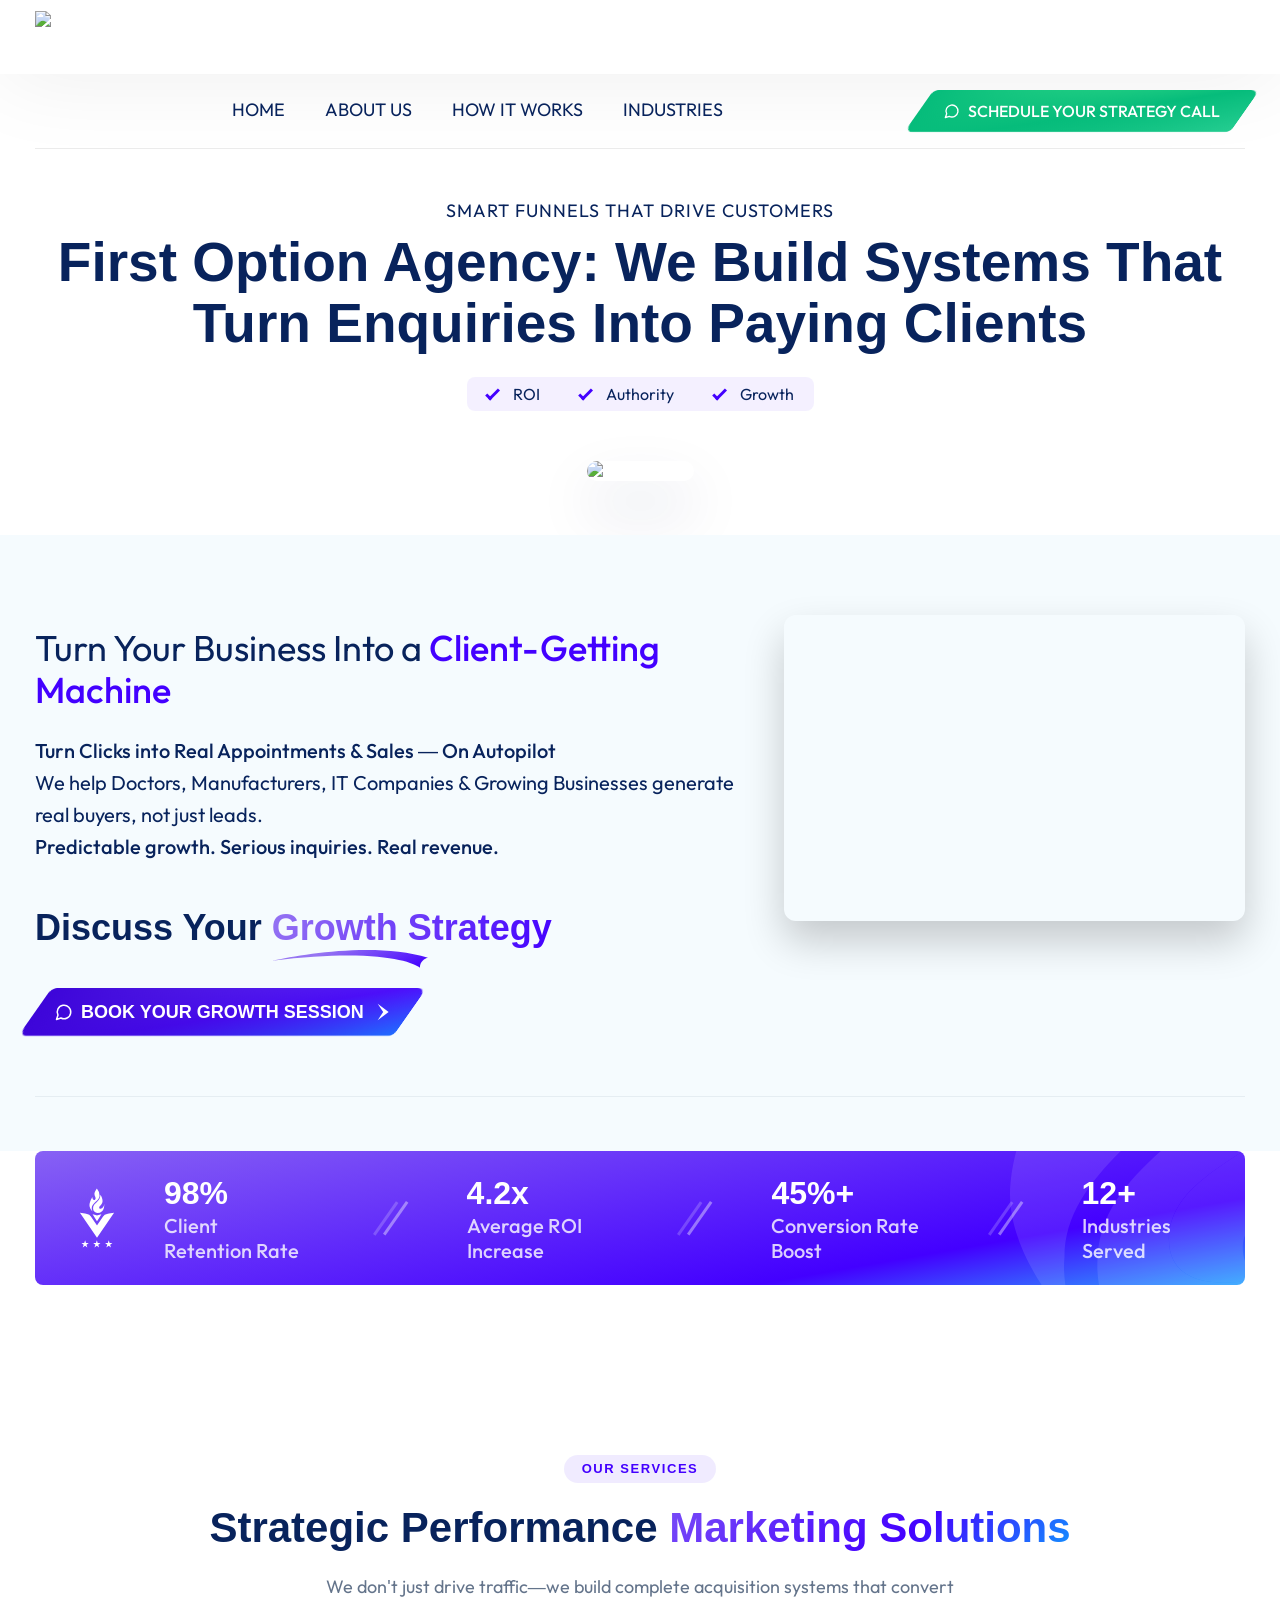
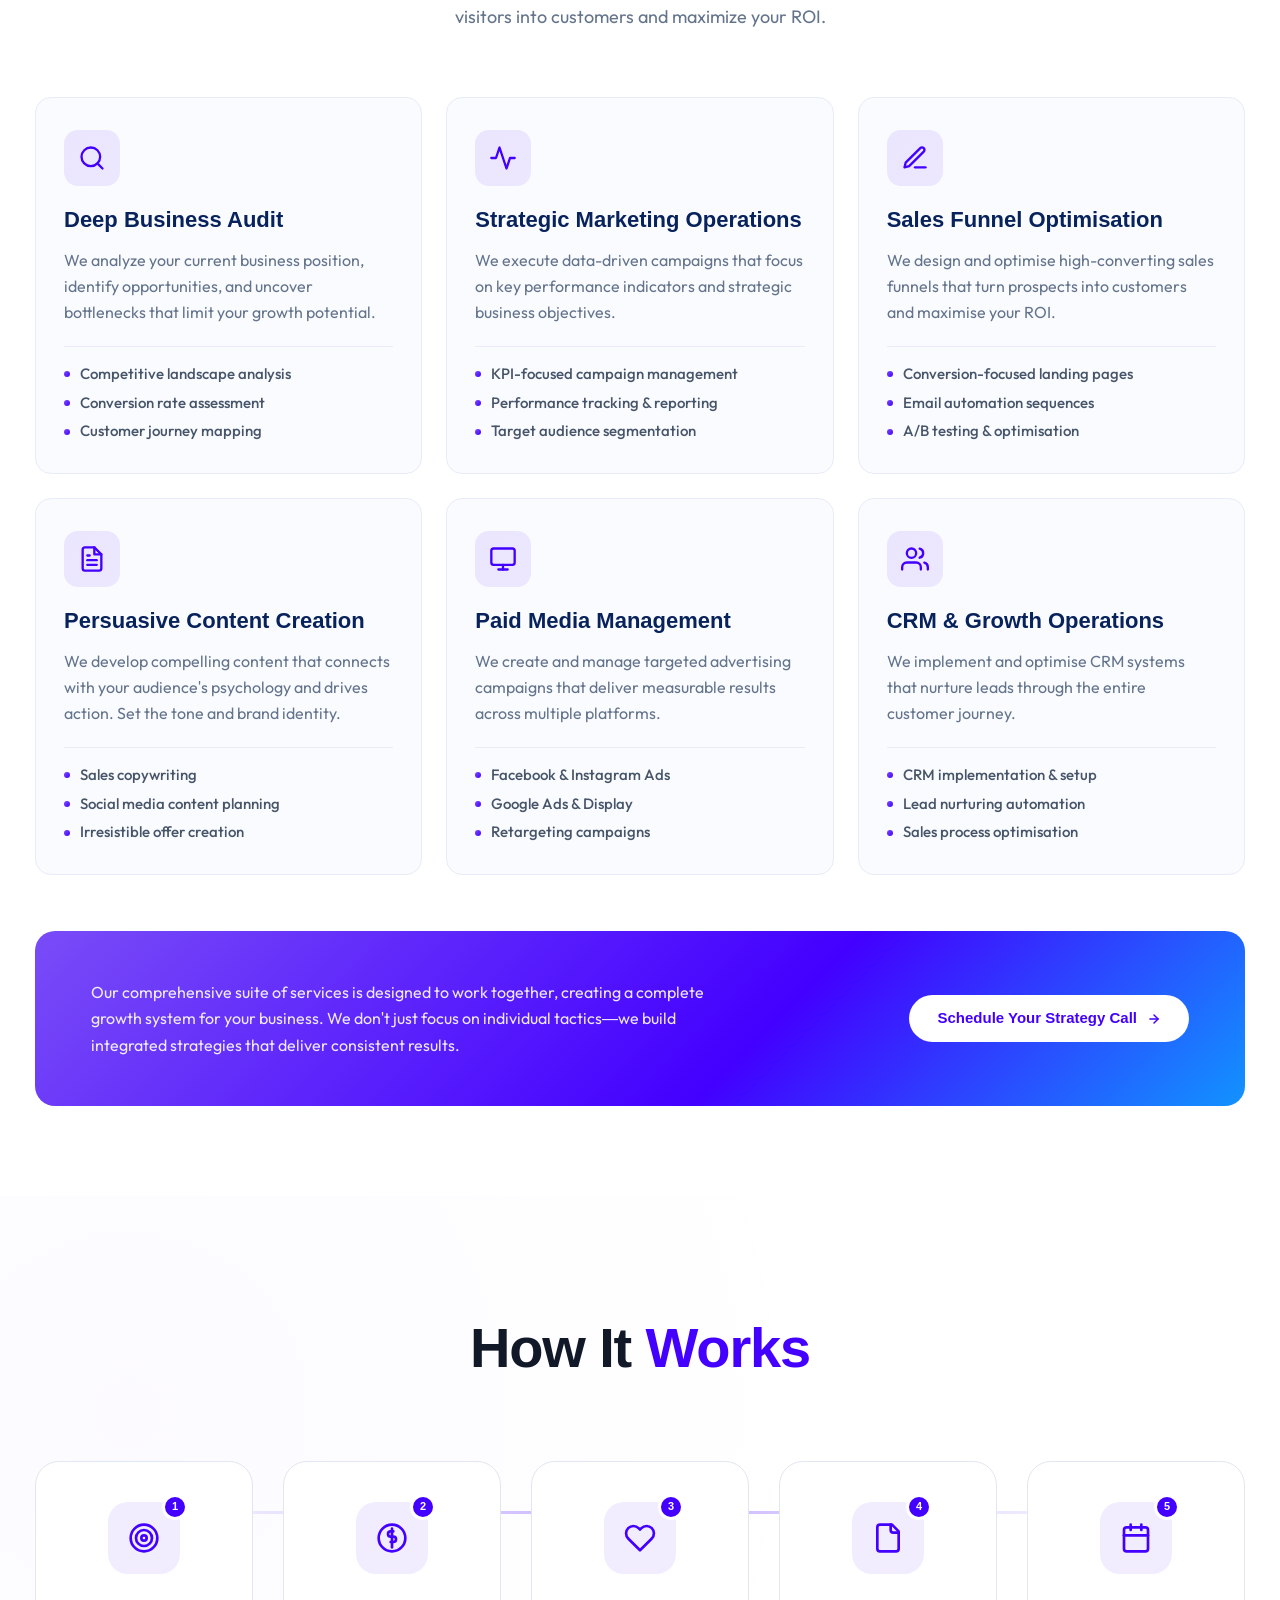
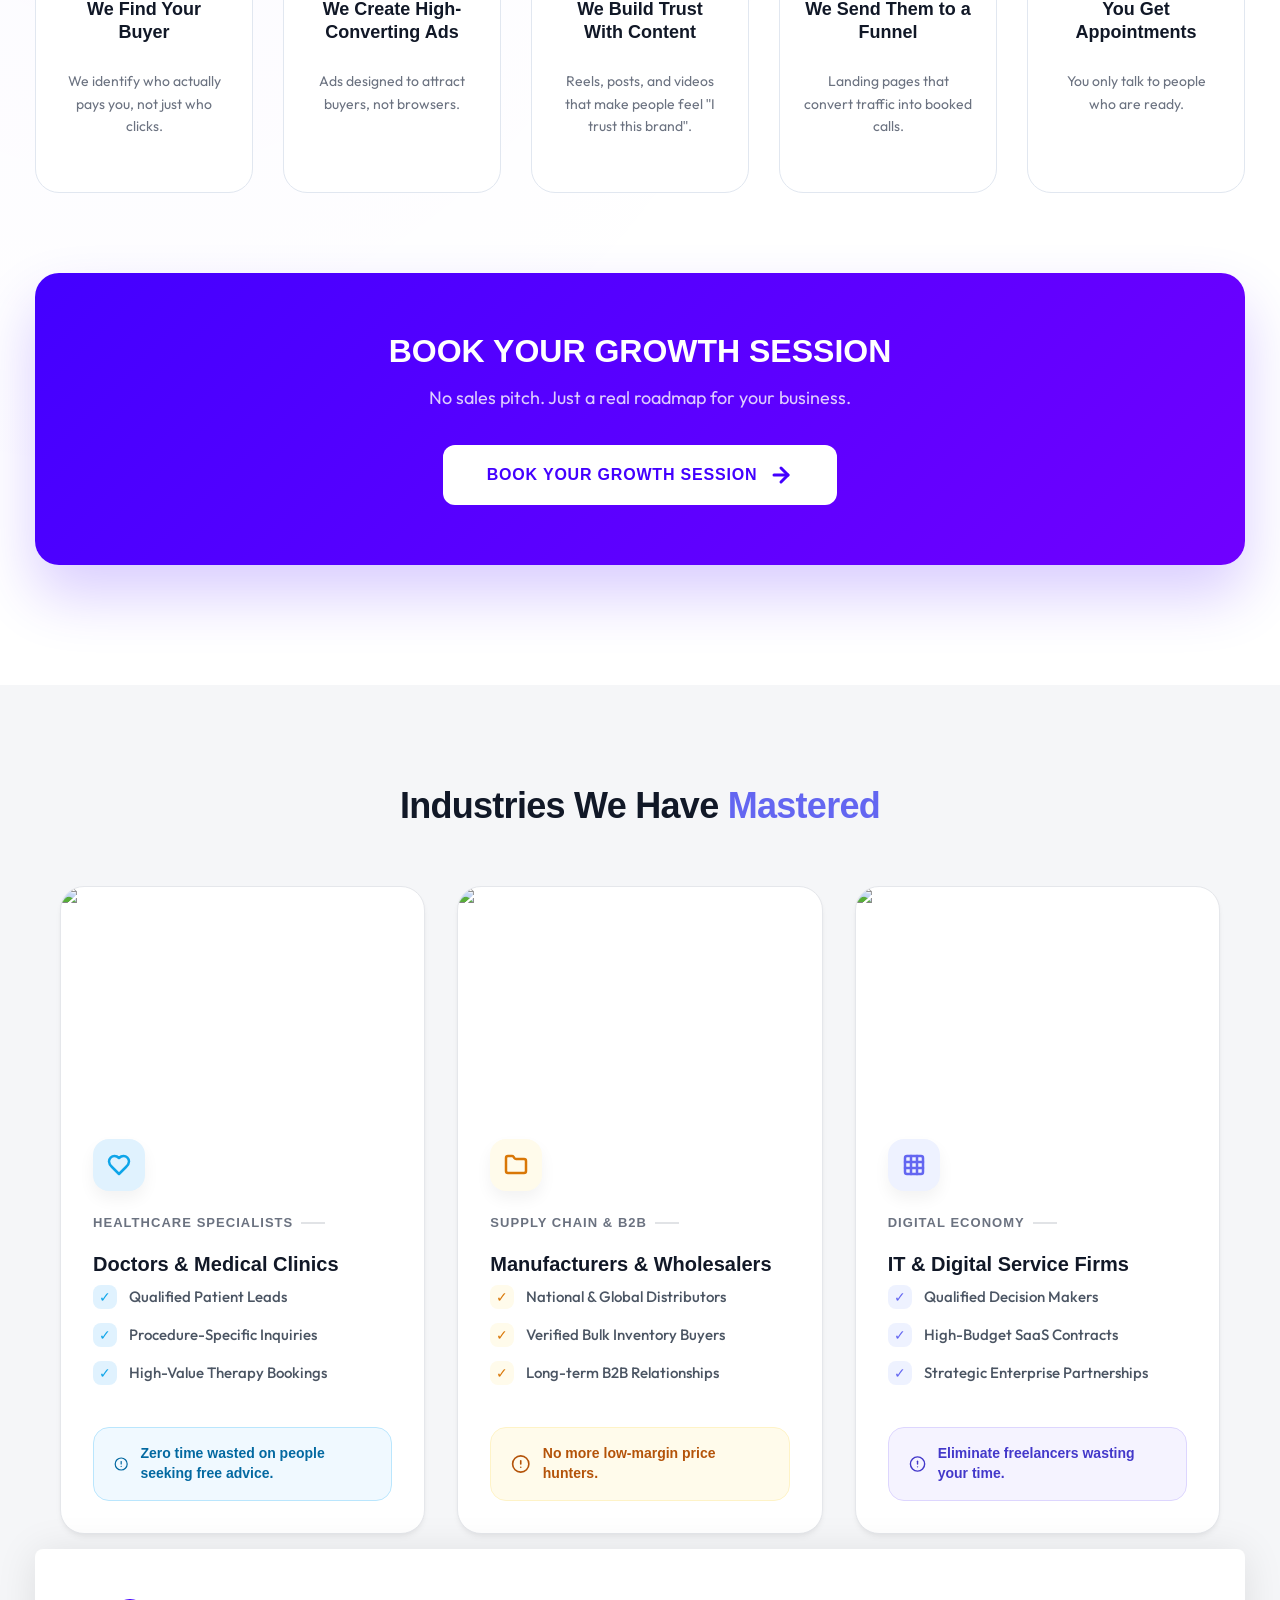
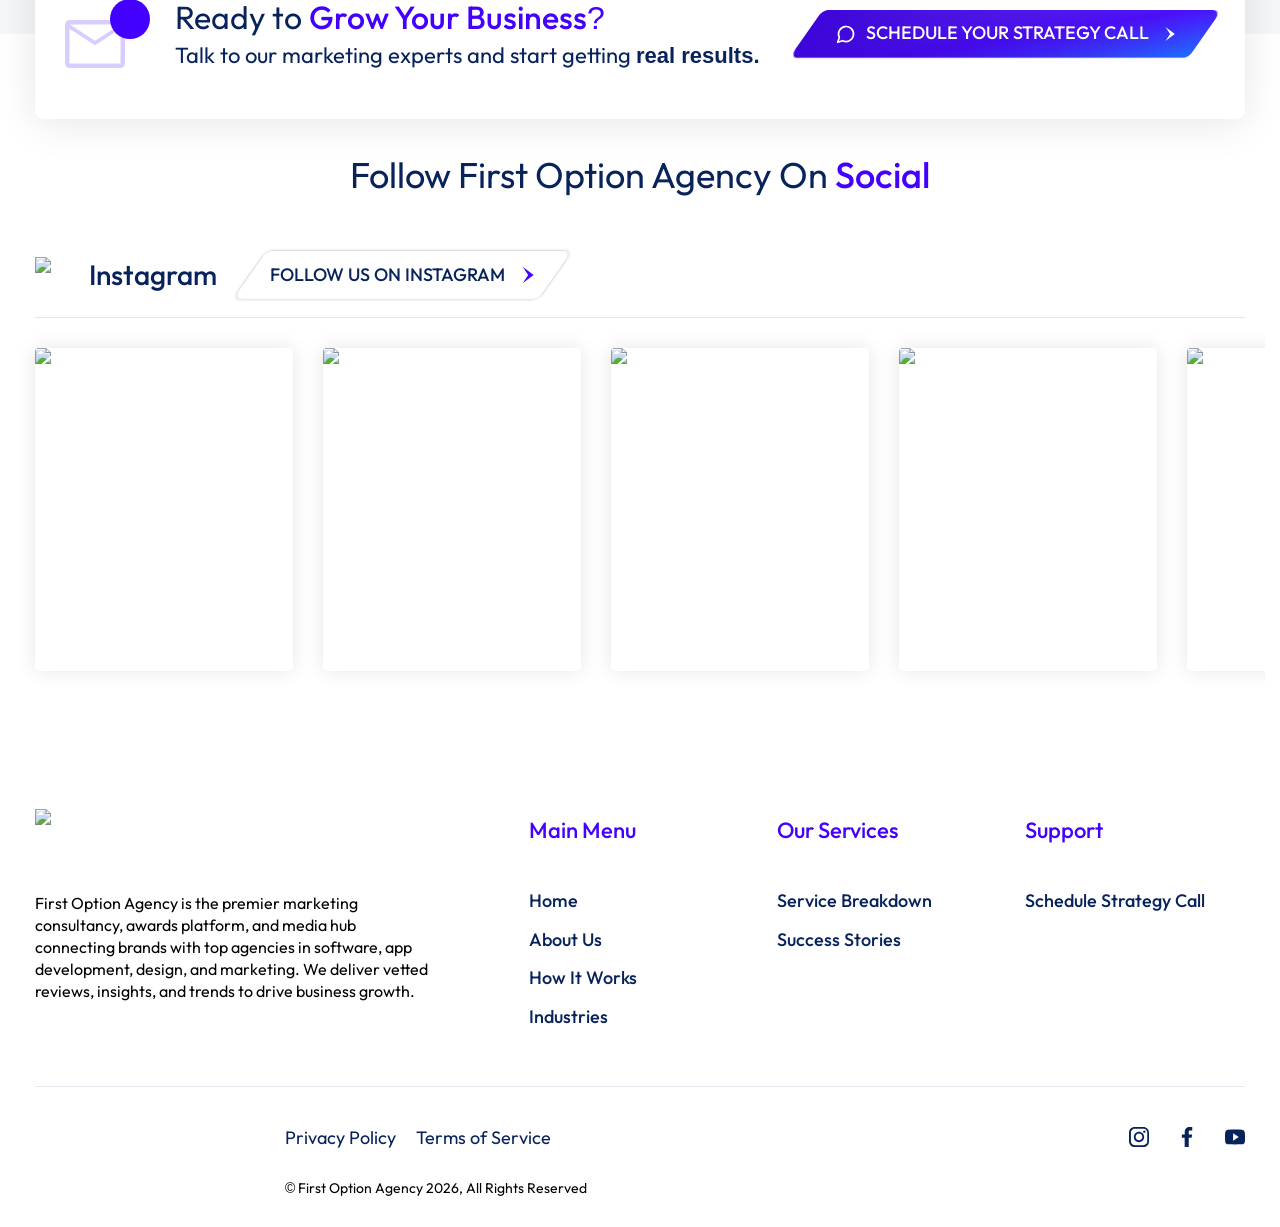
==== commit 252097e4: "sdf" ====
--- a/index.html
+++ b/index.html
@@ -9,7 +9,8 @@
     <meta name="theme-color" content="#ffffff">
     <meta name="description"
         content="First Option Agency is the premier marketing consultancy and agency directory. Discover top agencies for web design, branding, and digital marketing with verified reviews.">
-    <meta name="keywords" content="First Option Agency, marketing agency directory, top marketing consultants, digital marketing agencies, web design companies, vetted agencies, business growth">
+    <meta name="keywords"
+        content="First Option Agency, marketing agency directory, top marketing consultants, digital marketing agencies, web design companies, vetted agencies, business growth">
     <meta name="msvalidate.01" content="80F20198CFD68436AD164046C5279DCA">
     <link rel="canonical" href="https://www.firstoptionagency.com">
     <meta name="pinterest-rich-pin" content="false">
@@ -29,7 +30,8 @@
     <link rel="dns-prefetch" href="//t.visitorqueue.com" style="display: none !important;">
     <meta name="twitter:card" content="summary_large_image">
     <meta name="twitter:title" content="First Option Agency | Top Marketing Consultancy & Agency Directory">
-    <meta name="twitter:description" content="Discover, compare & hire top agencies for web design, development, branding & digital marketing.">
+    <meta name="twitter:description"
+        content="Discover, compare & hire top agencies for web design, development, branding & digital marketing.">
     <meta name="twitter:image" content="images/logo/logo.png">
     <meta property="og:url" content="https://www.firstoptionagency.com/">
     <meta property="og:type" content="website">
@@ -76,7 +78,8 @@
             background: #FAFEFF;
             font-size: 0
         }
-           .fancy-header ul {
+
+        .fancy-header ul {
             list-style: none;
             margin: 0;
             padding: 0
@@ -108,16 +111,17 @@
             src: url(fonts/Outfit-Bold.woff2) format("woff2")
         }
     </style>
-   
+
     <link href="https://www.firstoptionagency.com/topbest/css/plugins/alertify.custom.css?id=e2a9920edc" type="text/css"
         rel="stylesheet" />
     <link href="https://www.firstoptionagency.com/topbest/css/plugins/swiper.custom.css?id=e2a9920edc" type="text/css"
         rel="stylesheet" />
     <link href="https://www.firstoptionagency.com/topbest/css/plugins/parsley.custom.css?id=e2a9920edc" type="text/css"
         rel="stylesheet" />
-    <link href="https://www.firstoptionagency.com/topbest/css/fonts/outfit.css?id=e2a9920edc" type="text/css" rel="stylesheet" />
-    <link href="https://www.firstoptionagency.com/topbest/css/page-homepage.css?id=3f386308011d9b1fa5c5f884751df39c" type="text/css"
+    <link href="https://www.firstoptionagency.com/topbest/css/fonts/outfit.css?id=e2a9920edc" type="text/css"
         rel="stylesheet" />
+    <link href="https://www.firstoptionagency.com/topbest/css/page-homepage.css?id=3f386308011d9b1fa5c5f884751df39c"
+        type="text/css" rel="stylesheet" />
     <link rel="stylesheet" href="style.css">
 </head>
 
@@ -164,8 +168,8 @@
                                                 href="index.html#industries">Industries</a></li>
                                     </ul>
                                 </div>
-                                
-                                <div class="cta fl-shrink"><a href="https://wa.me/9958399157" target="_blank"
+
+                                <div class="cta fl-shrink"><a href="https://wa.me/919765768571" target="_blank"
                                         class="d-i-flex fl-center btn-fancy btn-fancy--green btn-fancy--uppercase btn-fancy--medium btn-fancy--text-sm btn-fancy--xs btn-fancy--gap-md btn-fancy--px-lg"
                                         style="text-decoration: none;">
                                         <span style="display: flex; align-items: center; gap: 8px;">
@@ -174,7 +178,7 @@
                                                 stroke-linecap="round" stroke-linejoin="round">
                                                 <path d="M7.9 20A9 9 0 1 0 4 16.1L2 22Z" />
                                             </svg>
-                                            CHAT ON WHATSAPP
+                                            Schedule Your Strategy Call
                                         </span></a></div>
                             </div>
                         </div>
@@ -183,7 +187,8 @@
                         <div class="inner">
                             <div class="subtitle">Smart Funnels That Drive Customers
                             </div>
-                            <h1 class="title">First Option Agency: We Build Systems That Turn Enquiries Into Paying Clients</h1>
+                            <h1 class="title">First Option Agency: We Build Systems That Turn Enquiries Into Paying
+                                Clients</h1>
                             <ul class="d-i-flex fl-align-center">
                                 <li class="d-i-flex fl-align-center"><span><mark>ROI</mark></span>
                                 </li>
@@ -228,7 +233,7 @@
                                 </div>
                                 <div class="cta">
                                     <b>Discuss Your <mark>Growth Strategy</mark></b>
-                                    <a href="https://wa.me/9958399157" target="_blank"
+                                    <a href="https://wa.me/919765768571" target="_blank"
                                         class="d-i-flex fl-center btn-fancy btn-fancy--indigo btn-fancy--uppercase btn-fancy--bold btn-fancy--text-md btn-fancy--sm btn-fancy--gap-md btn-fancy--px-md"
                                         style="text-decoration: none;">
                                         <span style="display: flex; align-items: center; gap: 8px;">
@@ -237,7 +242,7 @@
                                                 stroke-linecap="round" stroke-linejoin="round">
                                                 <path d="M7.9 20A9 9 0 1 0 4 16.1L2 22Z" />
                                             </svg>
-                                            CHAT ON WHATSAPP
+                                            Book Your Growth Session
                                         </span>
                                         <svg class="icon" width="14" height="18">
                                             <use xlink:href="#btn-arrow-right-wide"></use>
@@ -495,7 +500,7 @@
                             <p class="hp--services__cta-text">Our comprehensive suite of services is designed to work
                                 together, creating a complete growth system for your business. We don't just focus on
                                 individual tactics—we build integrated strategies that deliver consistent results.</p>
-                            <a href="#contact"
+                            <a href="https://wa.me/919765768571" target="_blank"
                                 class="hp--services__cta-btn btn-flex btn-flex--rounded btn-flex--nowrap">
                                 <span>Schedule Your Strategy Call</span>
                                 <svg width="14" height="14" viewBox="0 0 24 24" fill="none" stroke="currentColor"
@@ -594,7 +599,7 @@
                         <div class="growth-session-cta">
                             <h2>BOOK YOUR GROWTH SESSION</h2>
                             <p>No sales pitch. Just a real roadmap for your business.</p>
-                            <a href="#" class="btn-growth-premium">
+                            <a href="https://wa.me/919765768571" target="_blank" class="btn-growth-premium">
                                 <span>Book Your Growth Session</span>
                                 <svg width="24" height="24" viewBox="0 0 24 24" fill="none" stroke="currentColor"
                                     stroke-width="3" stroke-linecap="round" stroke-linejoin="round">
@@ -1008,7 +1013,7 @@
                                                 results.</strong></small>
                                     </div>
                                     <div class="submit fl-shrink" style="margin-left: auto;">
-                                        <a href="https://wa.me/9958399157" target="_blank"
+                                        <a href="https://wa.me/919765768571" target="_blank"
                                             class="d-i-flex fl-center btn-fancy btn-fancy--indigo btn-fancy--sm btn-fancy--px-xl btn-fancy--text-md btn-fancy--gap-lg btn-fancy--medium btn-fancy--uppercase"
                                             style="text-decoration: none;">
                                             <span style="display: flex; align-items: center; gap: 10px;">
@@ -1017,7 +1022,7 @@
                                                     stroke-width="2" stroke-linecap="round" stroke-linejoin="round">
                                                     <path d="M7.9 20A9 9 0 1 0 4 16.1L2 22Z" />
                                                 </svg>
-                                                WhatsApp Us
+                                                Schedule Your Strategy Call
                                             </span>
                                             <i class="fl-shrink d-i-flex">
                                                 <svg class="icon" width="10" height="18">
@@ -1073,23 +1078,26 @@
                                     <div class="list d-flex">
                                         <div class="item"><a href="https://www.instagram.com/firstoptionagency/"
                                                 target="_blank" rel="nofollow noopener noreferrer"><img
-                                                    src="images/instagram/1.png" alt="First Option Agency Marketing Insights" width="540" height="675"
+                                                    src="images/instagram/1.png"
+                                                    alt="First Option Agency Marketing Insights" width="540"
+                                                    height="675" loading="lazy"></a></div>
+                                        <div class="item"><a href="https://www.instagram.com/firstoptionagency/"
+                                                target="_blank" rel="nofollow noopener noreferrer"><img
+                                                    src="images/instagram/2.png" alt="Agency Reviews and Comparison"
+                                                    width="540" height="675" loading="lazy"></a></div>
+                                        <div class="item"><a href="https://www.instagram.com/firstoptionagency/"
+                                                target="_blank" rel="nofollow noopener noreferrer"><img
+                                                    src="images/instagram/3.png" alt="Digital Marketing Trends"
+                                                    width="540" height="675" loading="lazy"></a></div>
+                                        <div class="item"><a href="https://www.instagram.com/firstoptionagency/"
+                                                target="_blank" rel="nofollow noopener noreferrer"><img
+                                                    src="images/instagram/4.png"
+                                                    alt="Branding Strategies for Businesses" width="540" height="675"
                                                     loading="lazy"></a></div>
                                         <div class="item"><a href="https://www.instagram.com/firstoptionagency/"
                                                 target="_blank" rel="nofollow noopener noreferrer"><img
-                                                    src="images/instagram/2.png" alt="Agency Reviews and Comparison" width="540" height="675"
-                                                    loading="lazy"></a></div>
-                                        <div class="item"><a href="https://www.instagram.com/firstoptionagency/"
-                                                target="_blank" rel="nofollow noopener noreferrer"><img
-                                                    src="images/instagram/3.png" alt="Digital Marketing Trends" width="540" height="675"
-                                                    loading="lazy"></a></div>
-                                        <div class="item"><a href="https://www.instagram.com/firstoptionagency/"
-                                                target="_blank" rel="nofollow noopener noreferrer"><img
-                                                    src="images/instagram/4.png" alt="Branding Strategies for Businesses" width="540" height="675"
-                                                    loading="lazy"></a></div>
-                                        <div class="item"><a href="https://www.instagram.com/firstoptionagency/"
-                                                target="_blank" rel="nofollow noopener noreferrer"><img
-                                                    src="images/instagram/5.png" alt="First Option Agency Success Stories" width="540" height="675"
+                                                    src="images/instagram/5.png"
+                                                    alt="First Option Agency Success Stories" width="540" height="675"
                                                     loading="lazy"></a></div>
                                     </div>
                                 </section>
@@ -1165,7 +1173,7 @@
                         <div class="footer--nav_part d-flex">
                             <p class="title">Support</p>
                             <ul class="d-flex">
-                                <li><a href="https://wa.me/9958399157" target="_blank" class=""> Contact Us </a></li>
+                                <li><a href="https://wa.me/919765768571" target="_blank" class=""> Schedule Strategy Call </a></li>
                             </ul>
                         </div>
                     </section>
@@ -1940,7 +1948,8 @@
             </g>
         </symbol>
     </svg>
-    <div class="js-agency-sprite js-lazy-html" data-url="https://www.firstoptionagency.com/ajax/load-agency-sprite"></div>
+    <div class="js-agency-sprite js-lazy-html" data-url="https://www.firstoptionagency.com/ajax/load-agency-sprite">
+    </div>
 </div><svg class="invisible"
     style="position: absolute; z-index: -1; pointer-events: none; width: 0; height: 0; opacity: 0; left: 0; bottom: 0">
     <defs>
@@ -1977,8 +1986,8 @@
                     <div class="title"> Receive our <mark><strong>Newsletter</strong></mark><small>Join over
                             <strong>70,000 B2B</strong> decision-makers growing their brands</small></div>
                     <div class="form">
-                        <form method="POST" action="https://www.firstoptionagency.com/newsletter/subscribe" accept-charset="UTF-8"
-                            id="js-newsletter-homepage-modal" data-gtm-form-type="newsletter"
+                        <form method="POST" action="https://www.firstoptionagency.com/newsletter/subscribe"
+                            accept-charset="UTF-8" id="js-newsletter-homepage-modal" data-gtm-form-type="newsletter"
                             data-gtm-form-name="Newsletter Subscribe" data-parsley-validate=""><input name="_token"
                                 type="hidden" value="sYBFodeD4PbTu8fHgJWFDhL0KMMRwzuXbBp8WYOg"><input name="source"
                                 type="hidden" value="homepage-modal">
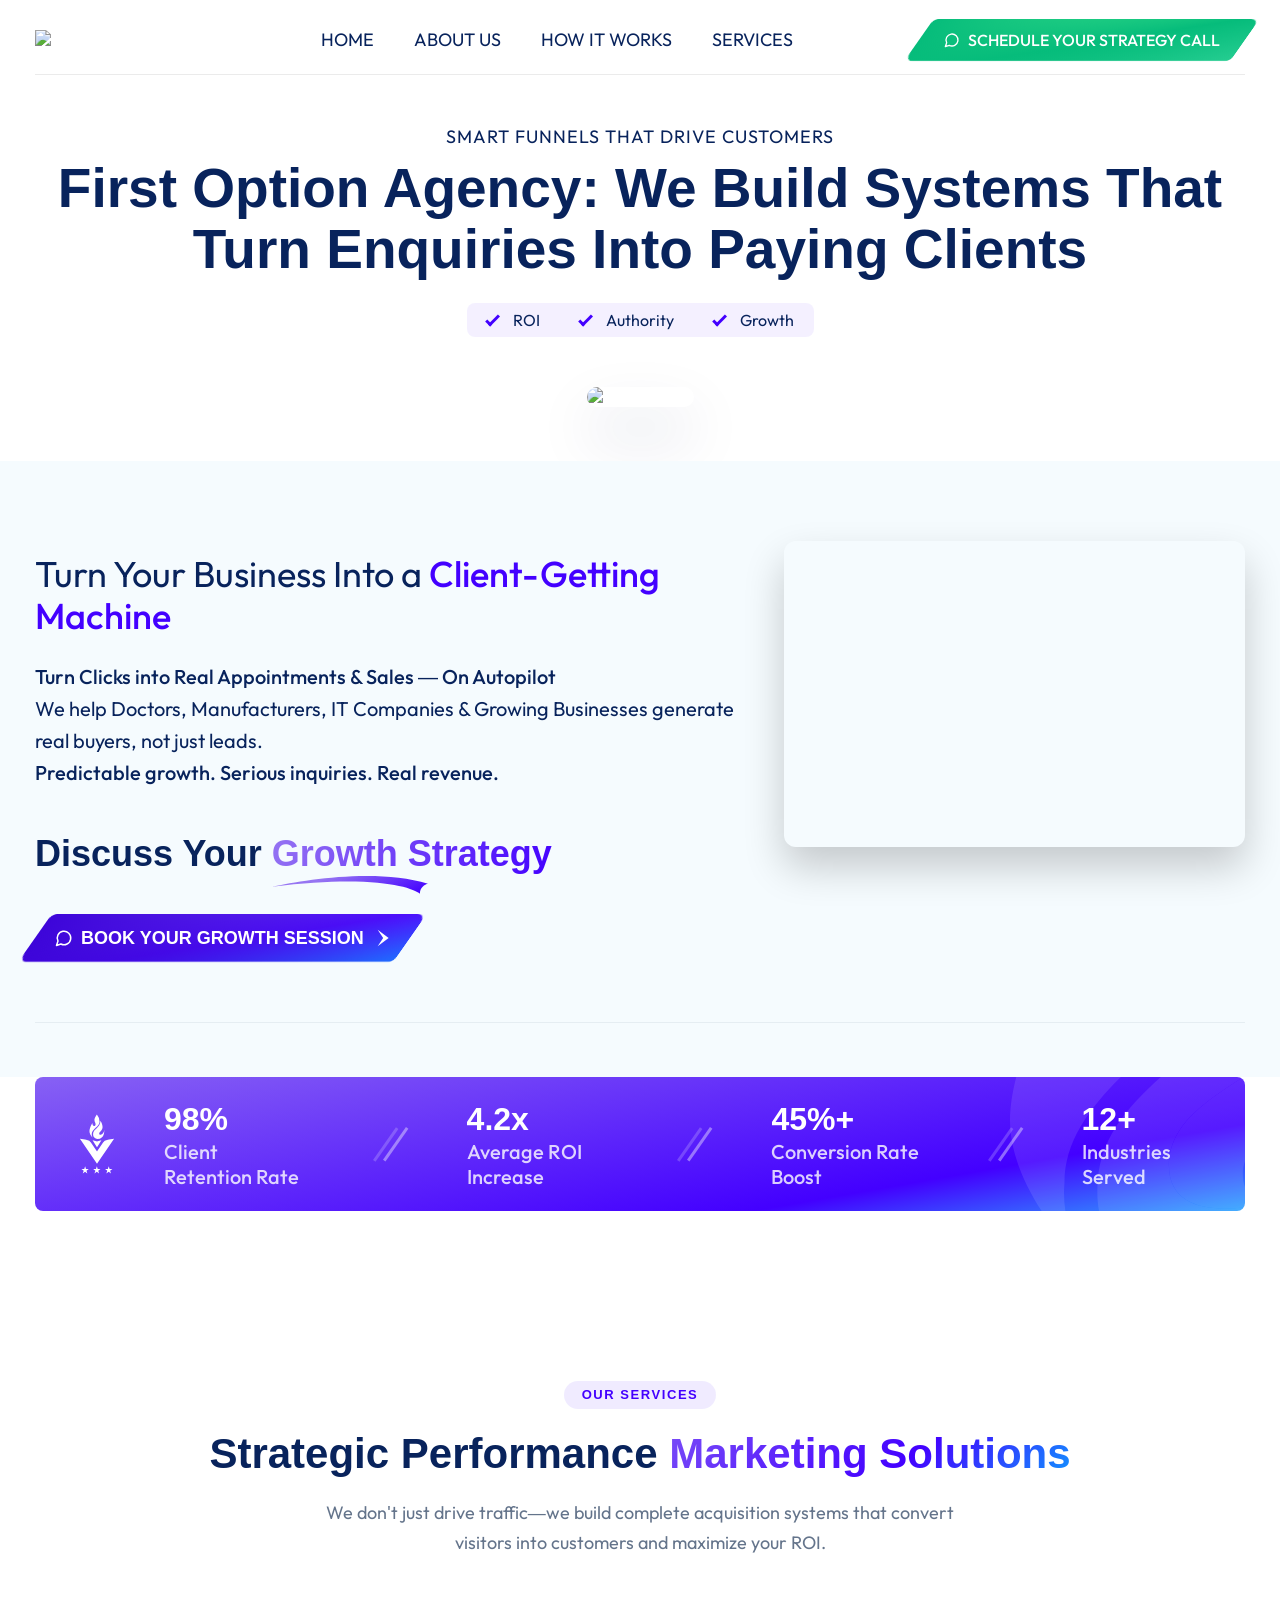
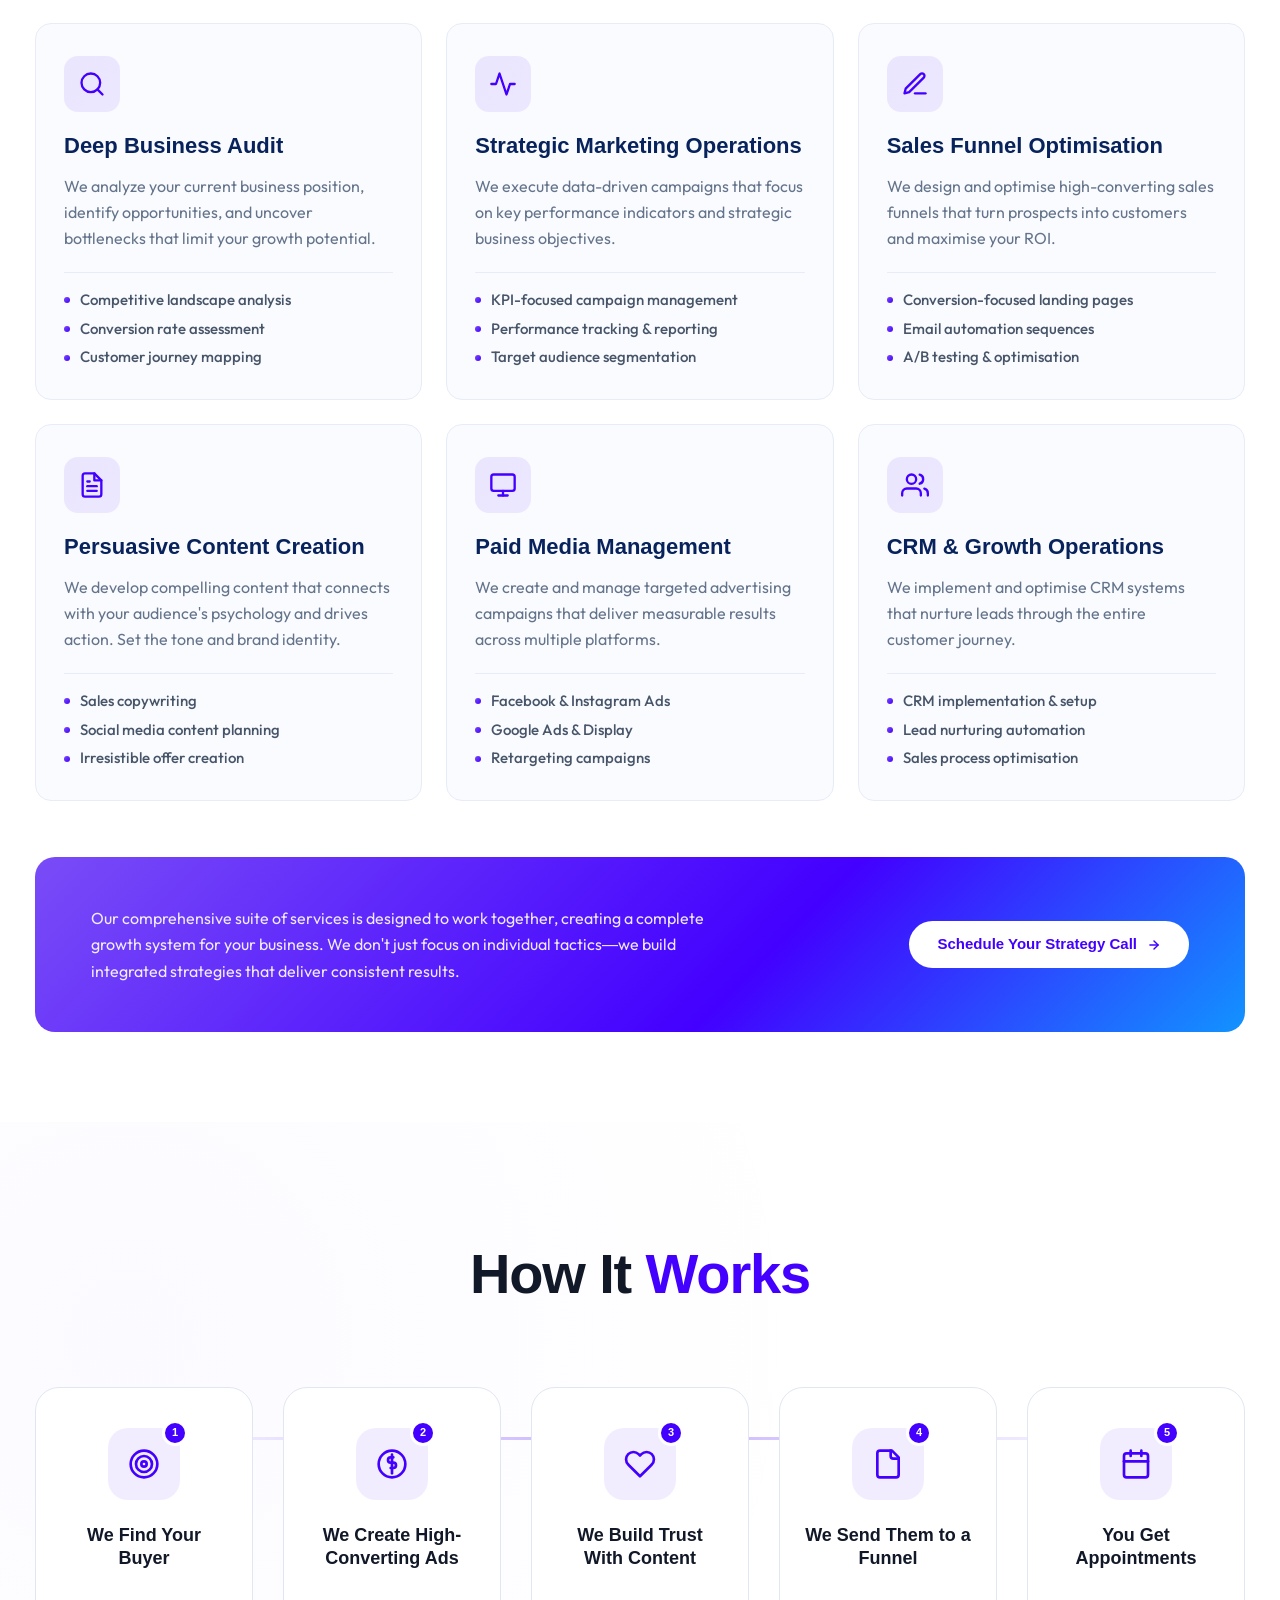
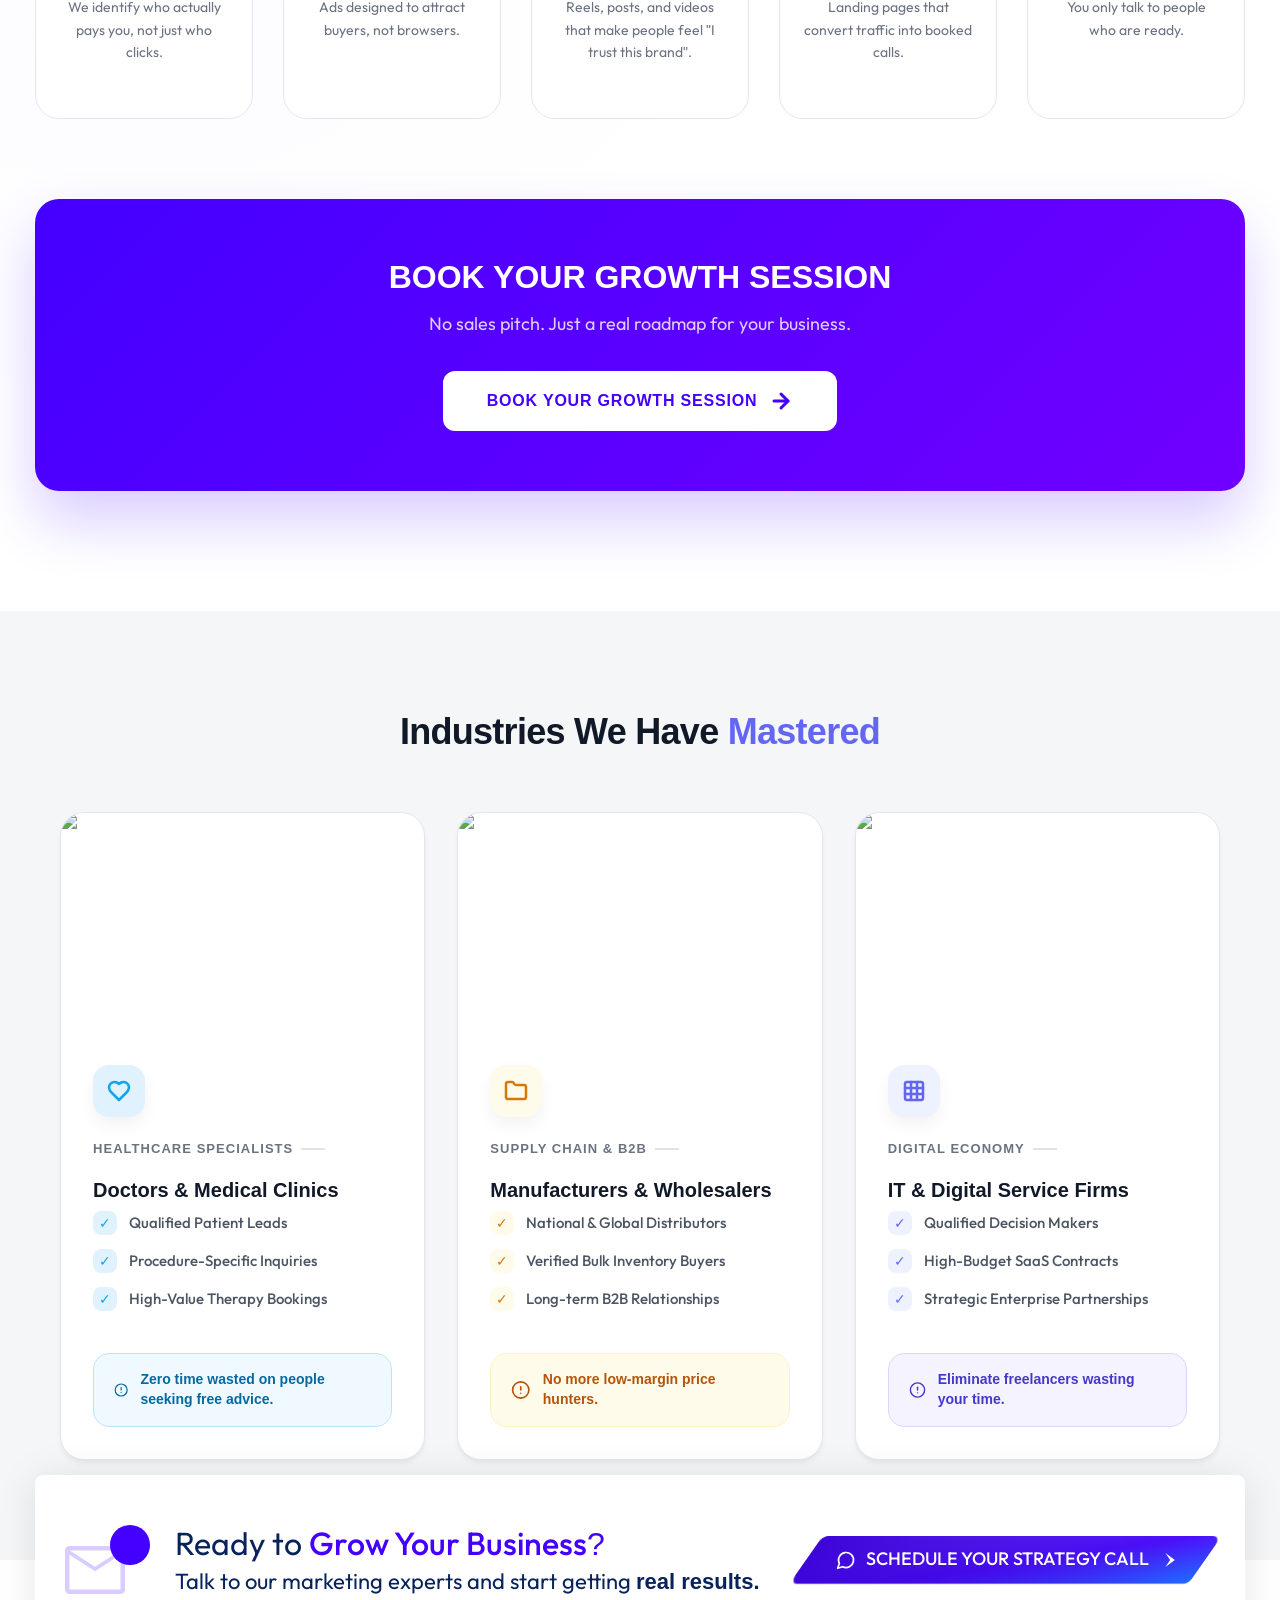
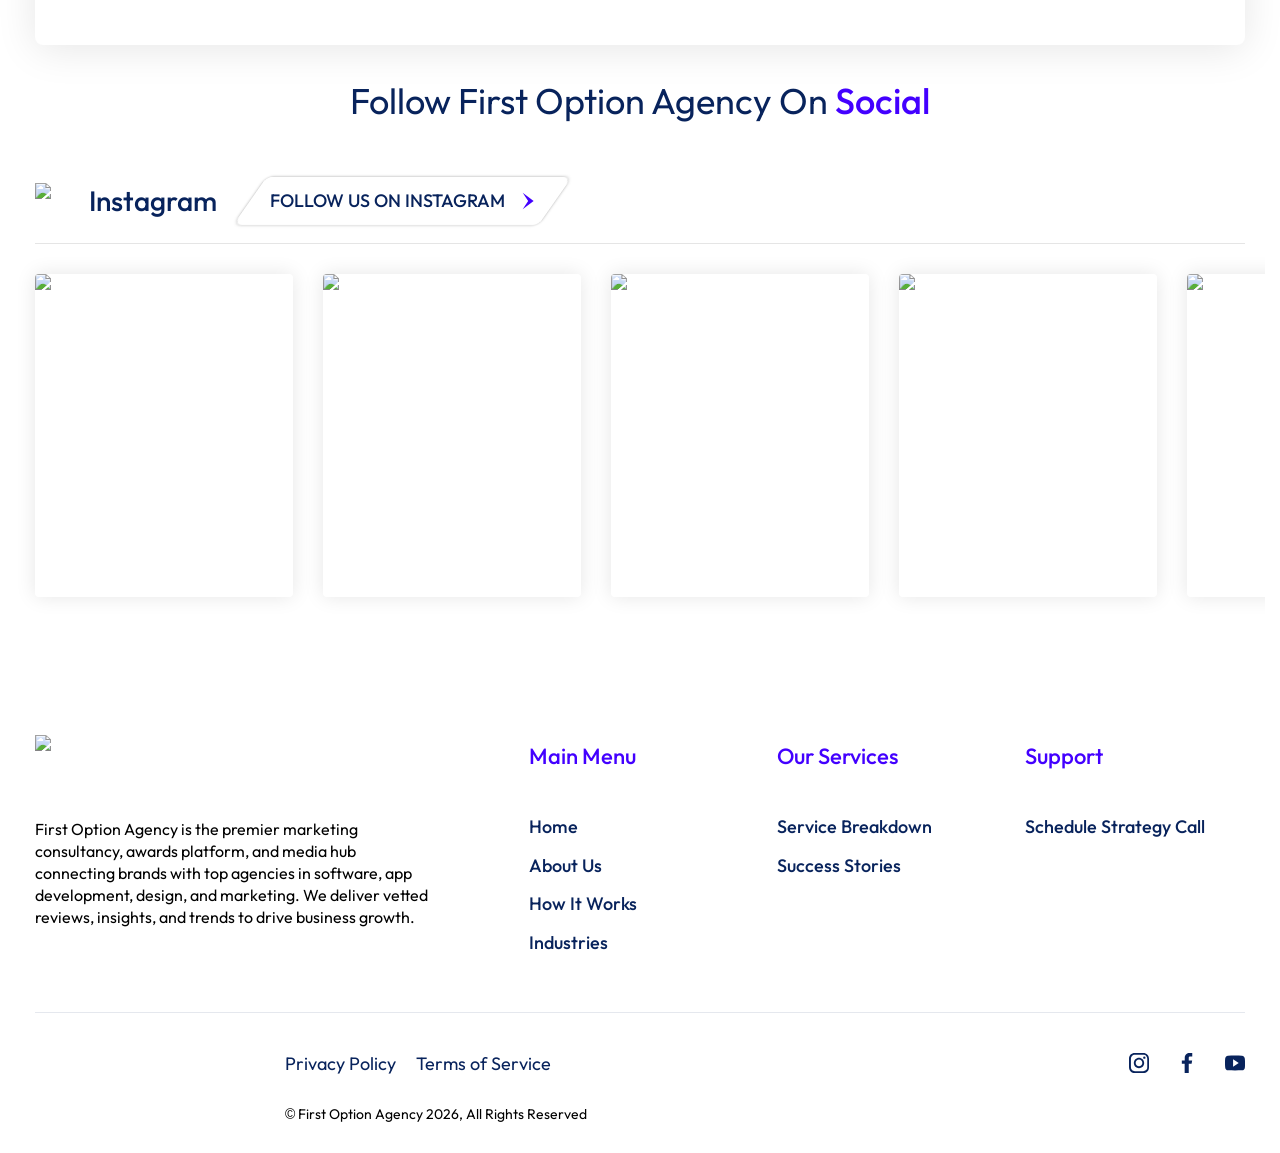
==== commit 6f19dde6: "add services page" ====
--- a/index.html
+++ b/index.html
@@ -129,60 +129,58 @@
         style="display:none;visibility:hidden"></iframe></noscript>
 <div class="app">
     <div id="site-wrapper" class="wrapper d-flex fl-col">
-        <header id="site-header" class="fancy-header">
+        <nav class="laptop-hide" style="position: fixed; top: 0; left: 0; width: 100%; z-index: 1000;">
             <div class="site-width-grid">
-                <div id="headerMenu" class="holder d-flex fl-align-center">
-                    <div class="logo fl-shrink"><a href="/"><img src="images/logo/logo.png" alt="First Option Agency"
-                                width="210" height="52" data-pin-nopin="true"></a></div>
-                    <div class="inner d-flex fl-align-center">
-                        <nav class="nav d-flex">
-                            <div class="js-menu-clone-target laptop-view"></div>
-
-                        </nav>
-
-                    </div><button id="burger" class="burger laptop-view" type="button"
-                        aria-label="Burger Navigation"><span></span></button>
+                <div class="holder d-flex fl-align-center" style="justify-content: space-between; width: 100%; height: 80px;">
+                    
+                    <div class="logo fl-shrink">
+                        <a href="/">
+                            <img src="images/logo/logo.png" alt="First Option Agency" width="210" height="52" data-pin-nopin="true">
+                        </a>
+                    </div>
+
+                    <div class="hp--navigation d-flex fl-center" style="flex-grow: 1;">
+                        <ul class="list menu d-flex fl-align-center js-menu-clone-template" style="margin: 0 auto; padding: 0; list-style: none;">
+                            <li class="link-holder"><a class="link" href="index.html#site-wrapper">Home</a></li>
+                            <li class="link-holder"><a class="link" href="index.html">About Us</a></li>
+                            <li class="link-holder"><a class="link" href="index.html#process">How It Works</a></li>
+                            <li class="link-holder"><a class="link" href="service.html">Services</a></li>
+                        </ul>
+                    </div>
+
+                    <div class="cta fl-shrink">
+                        <a href="https://wa.me/919765768571" target="_blank"
+                            class="d-i-flex fl-center btn-fancy btn-fancy--green btn-fancy--uppercase btn-fancy--medium btn-fancy--text-sm btn-fancy--xs btn-fancy--gap-md btn-fancy--px-lg"
+                            style="text-decoration: none;">
+                            <span style="display: flex; align-items: center; gap: 8px;">
+                                <svg xmlns="http://www.w3.org/2000/svg" width="16" height="16"
+                                    viewBox="0 0 24 24" fill="none" stroke="currentColor" stroke-width="2"
+                                    stroke-linecap="round" stroke-linejoin="round">
+                                    <path d="M7.9 20A9 9 0 1 0 4 16.1L2 22Z" />
+                                </svg>
+                                Schedule Your Strategy Call
+                            </span>
+                        </a>
+                    </div>
+
                 </div>
             </div>
-        </header>
-        <script
-            type="text/javascript"> document.getElementById('site-header').classList[window.scrollY > 10 ? 'add' : 'remove']('scrolled'); window.addEventListener('scroll', function () { document.getElementById('site-header').classList[window.scrollY > 10 ? 'add' : 'remove']('scrolled'); })</script>
+        </nav>
+
+        <!-- <script type="text/javascript">
+            window.addEventListener('scroll', function () {
+                const header = document.getElementById('site-header');
+                if (window.scrollY > 10) {
+                    header.classList.add('scrolled');
+                } else {
+                    header.classList.remove('scrolled');
+                }
+            });
+        </script> -->
         <main class="main d-flex fl-col fl-grow" id="main">
             <div class="d-flex fl-col fl-grow">
                 <section class="hp--hero">
-                    <nav class="laptop-hide">
-                        <div class="site-width-grid">
-                            <div class="holder d-flex fl-align-center">
-                                <div class="hp--navigation">
-                                    <ul class="list menu d-flex fl-align-center js-menu-clone-template ">
-                                        <li class="link-holder"><a class="link" href="index.html#site-wrapper">Home</a>
-                                        </li>
-                                        <li class="link-holder"><a class="link" href="index.html#about">About Us</a>
-                                        </li>
-                                        <!-- <li class="link-holder">
-                                            <a class="link d-i-flex fl-align-center" href="services.html">Services</a>
-                                        </li> -->
-                                        <li class="link-holder"><a class="link" href="index.html#process">How It
-                                                Works</a></li>
-                                        <li class="link-holder"><a class="link"
-                                                href="index.html#industries">Industries</a></li>
-                                    </ul>
-                                </div>
-
-                                <div class="cta fl-shrink"><a href="https://wa.me/919765768571" target="_blank"
-                                        class="d-i-flex fl-center btn-fancy btn-fancy--green btn-fancy--uppercase btn-fancy--medium btn-fancy--text-sm btn-fancy--xs btn-fancy--gap-md btn-fancy--px-lg"
-                                        style="text-decoration: none;">
-                                        <span style="display: flex; align-items: center; gap: 8px;">
-                                            <svg xmlns="http://www.w3.org/2000/svg" width="16" height="16"
-                                                viewBox="0 0 24 24" fill="none" stroke="currentColor" stroke-width="2"
-                                                stroke-linecap="round" stroke-linejoin="round">
-                                                <path d="M7.9 20A9 9 0 1 0 4 16.1L2 22Z" />
-                                            </svg>
-                                            Schedule Your Strategy Call
-                                        </span></a></div>
-                            </div>
-                        </div>
-                    </nav>
+                 
                     <div class="site-width-grid">
                         <div class="inner">
                             <div class="subtitle">Smart Funnels That Drive Customers
--- a/style.css
+++ b/style.css
@@ -23,8 +23,8 @@
 button, input[type=button], input[type=file], input[type=password],
 input[type=reset], input[type=submit], input[type=text], textarea {
   -ms-progress-appearance: none;
-  -moz-appearance: none;
-  -webkit-appearance: none;
+  appearance: none;
+  appearance: none;
   outline: none;
 }
 button, input[type=button], input[type=reset], input[type=submit] {
@@ -571,7 +571,7 @@
 }
 @media screen and (min-width:1201px) {
   .fancy-header .dropbox-section-items {
-    -moz-column-gap: 15px; column-gap: 15px; -moz-columns: 2 auto; column-count: 2;
+    -moz-column-gap: 15px; column-gap: 15px; columns: 2 auto; column-count: 2;
     -moz-column-fill: auto; column-fill: auto; height: 375px; overflow: hidden; width: 100%;
   }
 }
@@ -907,7 +907,7 @@
   .hp--navigation .dropbox-section:not(.active) { display: none; }
 }
 .hp--navigation .dropbox-section-items {
-  -moz-column-gap: 15px; column-gap: 15px; -moz-columns: 2 auto; column-count: 2; -moz-column-fill: auto; column-fill: auto; height: 375px; overflow: hidden; width: 100%;
+  -moz-column-gap: 15px; column-gap: 15px; columns: 2 auto; column-count: 2; -moz-column-fill: auto; column-fill: auto; height: 375px; overflow: hidden; width: 100%;
 }
 @media screen and (min-width:1201px) {
   .hp--navigation .dropbox-section-items a { align-items: center; color: #08235c; display: inline-flex; font-weight: 500; gap: 20px; padding: 10px 0; transition: all .2s; }
@@ -956,7 +956,7 @@
 .hp--about .cta b { display: block; font-size: 36px; font-weight: 700; margin-bottom: 38px; }
 .hp--about .cta b mark {
   -webkit-text-fill-color: transparent; background: linear-gradient(115deg, #9675f2, #4300ff);
-  -webkit-background-clip: text; display: inline-block; position: relative;
+  background-clip: text; display: inline-block; position: relative;
 }
 .hp--about .cta b mark:after {
   background-image: url("data:image/svg+xml;charset=utf-8,%3Csvg xmlns='http://www.w3.org/2000/svg' viewBox='0 0 156 18' fill='none'%3E%3Cpath d='M156 7.85c-51.2-16-125.667-3.666-156 3 101-12.5 140 .5 148 7-.5-5.5 4.5-9.5 8-10Z' fill='url(%23a)'/%3E%3Cdefs%3E%3ClinearGradient id='a' x1='156' y1='14.199' x2='127.569' y2='-46.025' gradientUnits='userSpaceOnUse'%3E%3Cstop stop-color='%234300FF'/%3E%3Cstop offset='.833' stop-color='%239675F2'/%3E%3C/linearGradient%3E%3C/defs%3E%3C/svg%3E");
@@ -1384,4 +1384,150 @@
   background-color: #4300ff; background-position: 50%; background-repeat: no-repeat; background-size: clamp(15px, 3vw, 26px) auto;
   border-radius: 50%; height: clamp(40px, 5.8333333333vw, 70px); position: absolute; right: 0; top: 0; width: clamp(40px, 5.8333333333vw, 70px);
 }
-.dialog .content figure svg { fill: rgba(67, 0, 255, .2); height: clamp(50px, 9.3333333333vw, 112px); width: clamp(60px, 11.4166666667vw, 137px); }+.dialog .content figure svg { fill: rgba(67, 0, 255, .2); height: clamp(50px, 9.3333333333vw, 112px); width: clamp(60px, 11.4166666667vw, 137px); }
+
+/* Container styling */
+.myclass {
+    display: flex;
+    flex-direction: column; /* Mobile first: 1 column */
+    align-items: center;
+    justify-content: space-between;
+    padding: 60px 5%;
+    gap: 40px;
+    background-color: #ffffff;
+    max-width: 100%;
+    margin-top: 4rem;
+    margin-bottom: -4rem;
+}
+
+/* Text side styling */
+.myclass1 {
+    flex: 1;
+    text-align: left;
+}
+
+/* Heading style */
+.heding {
+    /* Gradient colors: Aap apni marzi ke colors yahan add kar sakte hain */
+    background: linear-gradient(to right,blue, #00d0ffa6);
+    
+    /* Ye properties text ke andar gradient dikhane ke liye hain */
+    -webkit-background-clip: text;
+    -webkit-text-fill-color: transparent;
+    background-clip: text;
+    color: transparent; /* Fallback for browsers */
+
+    /* Basic styling */
+    font-size: 3rem;
+    font-weight: 800;
+    text-transform: uppercase;
+    line-height: 1.2;
+}
+
+/* Paragraph styling */
+.para1 {
+    font-size: 1.1rem;
+    color: #555;
+    line-height: 1.6;
+    max-width: 500px;
+}
+
+/* Image styling */
+.img {
+    width: 100%;
+    max-width: 550px;
+    border-radius: 20px; /* Modern curved edges */
+    box-shadow: 0 20px 40px rgba(0,0,0,0.1); /* Soft shadow */
+    transition: transform 0.3s ease;
+}
+
+.img:hover {
+    transform: scale(1.02); /* Hover animation */
+}
+
+/* --- MEDIA QUERY FOR DESKTOP (2 COLUMNS) --- */
+@media screen and (min-width: 768px) {
+    .myclass {
+        flex-direction: row; /* Desktop par side-by-side */
+        text-align: left;
+    }
+    
+    .heding {
+        font-size: 3.5rem; /* Badi screen par bada heading */
+    }
+}
+
+.sponsor-section {
+  padding: 50px 0;
+  background: #fff;
+  text-align: center;
+}
+
+.sponsor-tagline {
+  font-size: 14px;
+  letter-spacing: 2px;
+  color: #888;
+  margin-bottom: 30px;
+  font-weight: bold;
+}
+
+.sponsor-grid {
+  display: flex;
+  flex-wrap: wrap;
+  justify-content: start;
+  align-items: center;
+  gap: 30px;
+  max-width: 100%;
+  margin: 0 auto;
+  padding: 0 20px;
+}
+
+.sponsor-logo img {
+  width: 122px; /* Logos ki size yahan se control karein */
+  height: auto;
+  filter: grayscale(0%); /* Sabhi logos ko gray karne ke liye professional look ke liye */
+  opacity: 0.6;
+  transition: all 0.4s ease;
+}
+
+.sponsor-logo img:hover {
+  filter: grayscale(100%); /* Hover par color wapas aayega */
+  opacity: 1;
+  transform: scale(1.05);
+}
+
+
+/* 1. Animation define karein: 'breathing' */
+@keyframes breathing {
+  0% {
+    /* Normal Size */
+    transform: scale(1);
+    box-shadow: 0 10px 20px rgba(0, 0, 0, 0.1);
+  }
+  50% {
+    /* Ander se bahar ki taraf: Thoda bada (3% bigger) */
+    transform: scale(1.03); 
+    /* Jab bahar aaye toh shadow bhi thodi gehri ho jaye */
+    box-shadow: 0 20px 40px rgba(0, 0, 0, 0.2); 
+  }
+  100% {
+    /* Wapas normal Size */
+    transform: scale(1);
+    box-shadow: 0 10px 20px rgba(0, 0, 0, 0.1);
+  }
+}
+
+/* 2. Animation ko Image par apply karein */
+.img {
+  width: 100%;
+  max-width: 550px;
+  border-radius: 20px;
+  display: block;
+
+  /* --- ANIMATION RULES --- */
+  animation-name: breathing;         /* Kaunsa animation chalana hai */
+  animation-duration: 6s;            /* Ek round 4 seconds mein complete hoga (smooth lagega) */
+  animation-timing-function: ease-in-out; /* Slow start, fast middle, slow end (natural lagta hai) */
+  animation-iteration-count: infinite;    /* Humesha chalta rahega */
+}
+
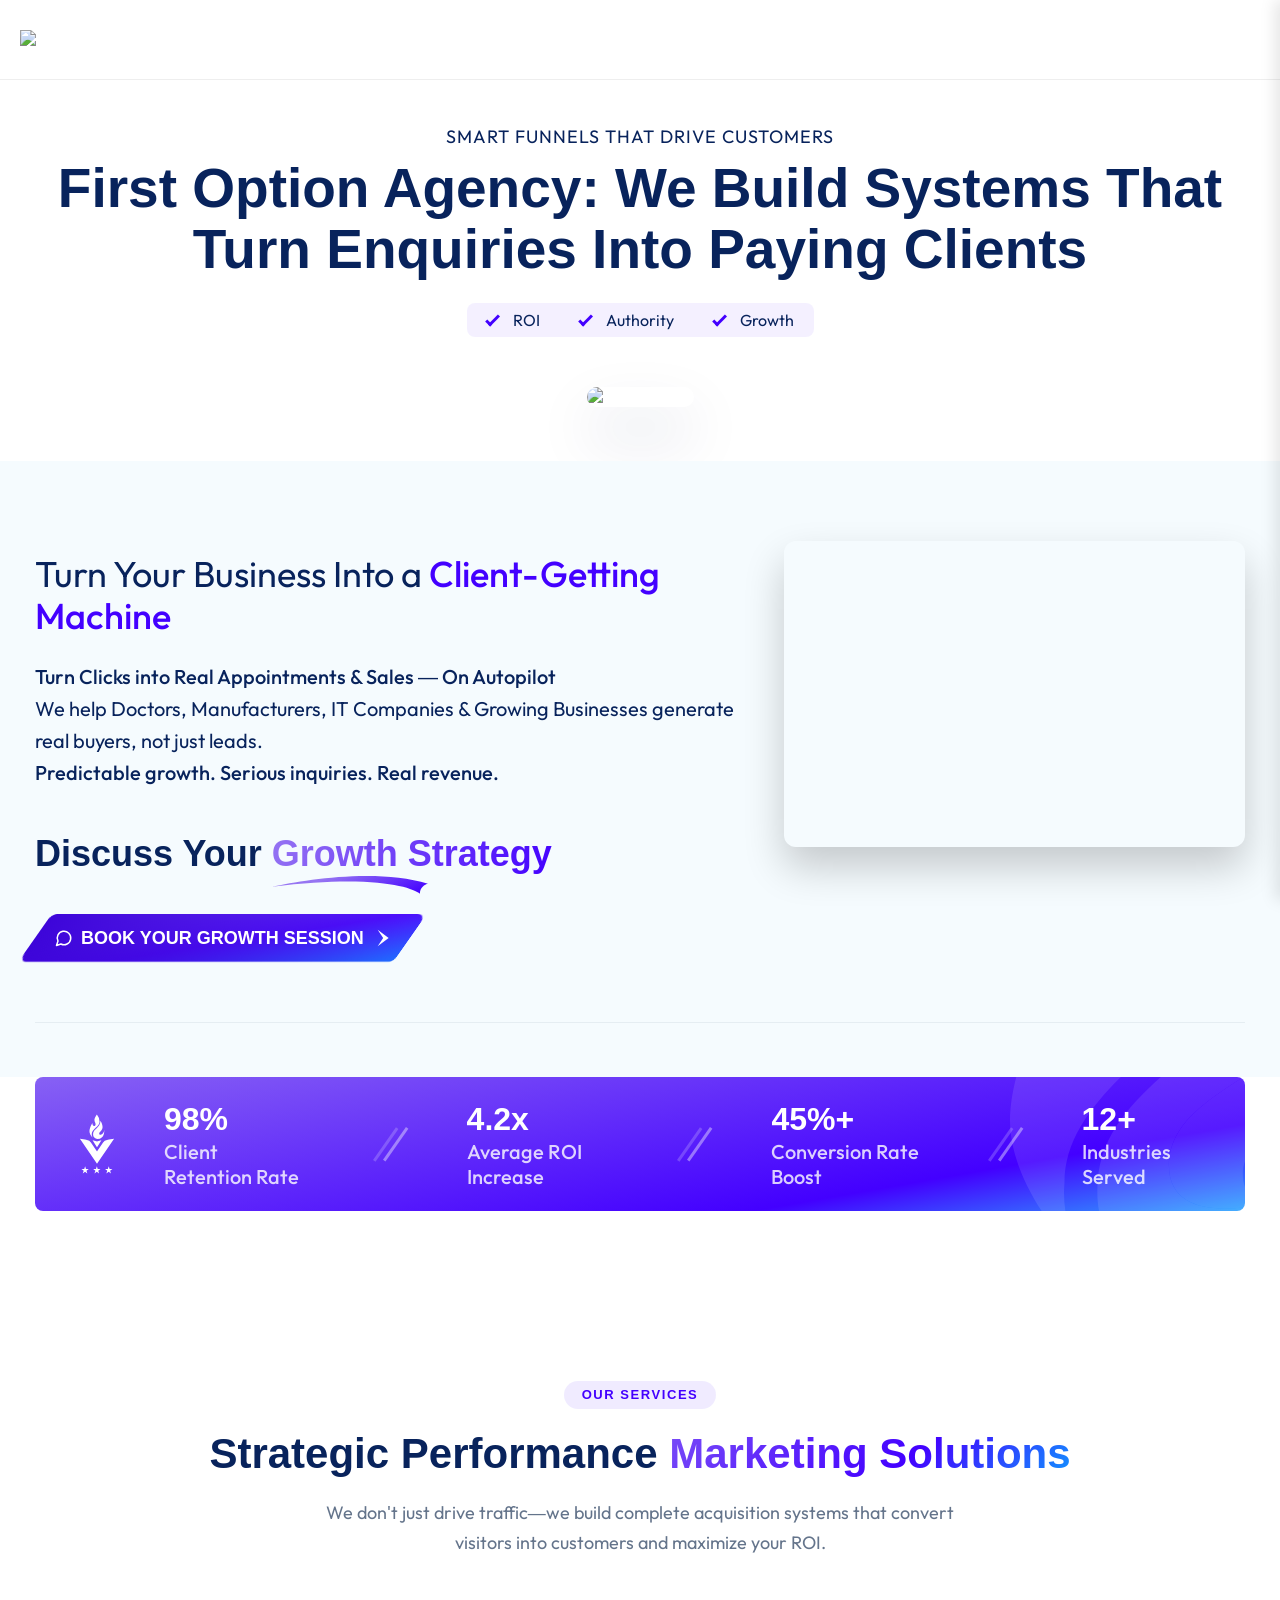
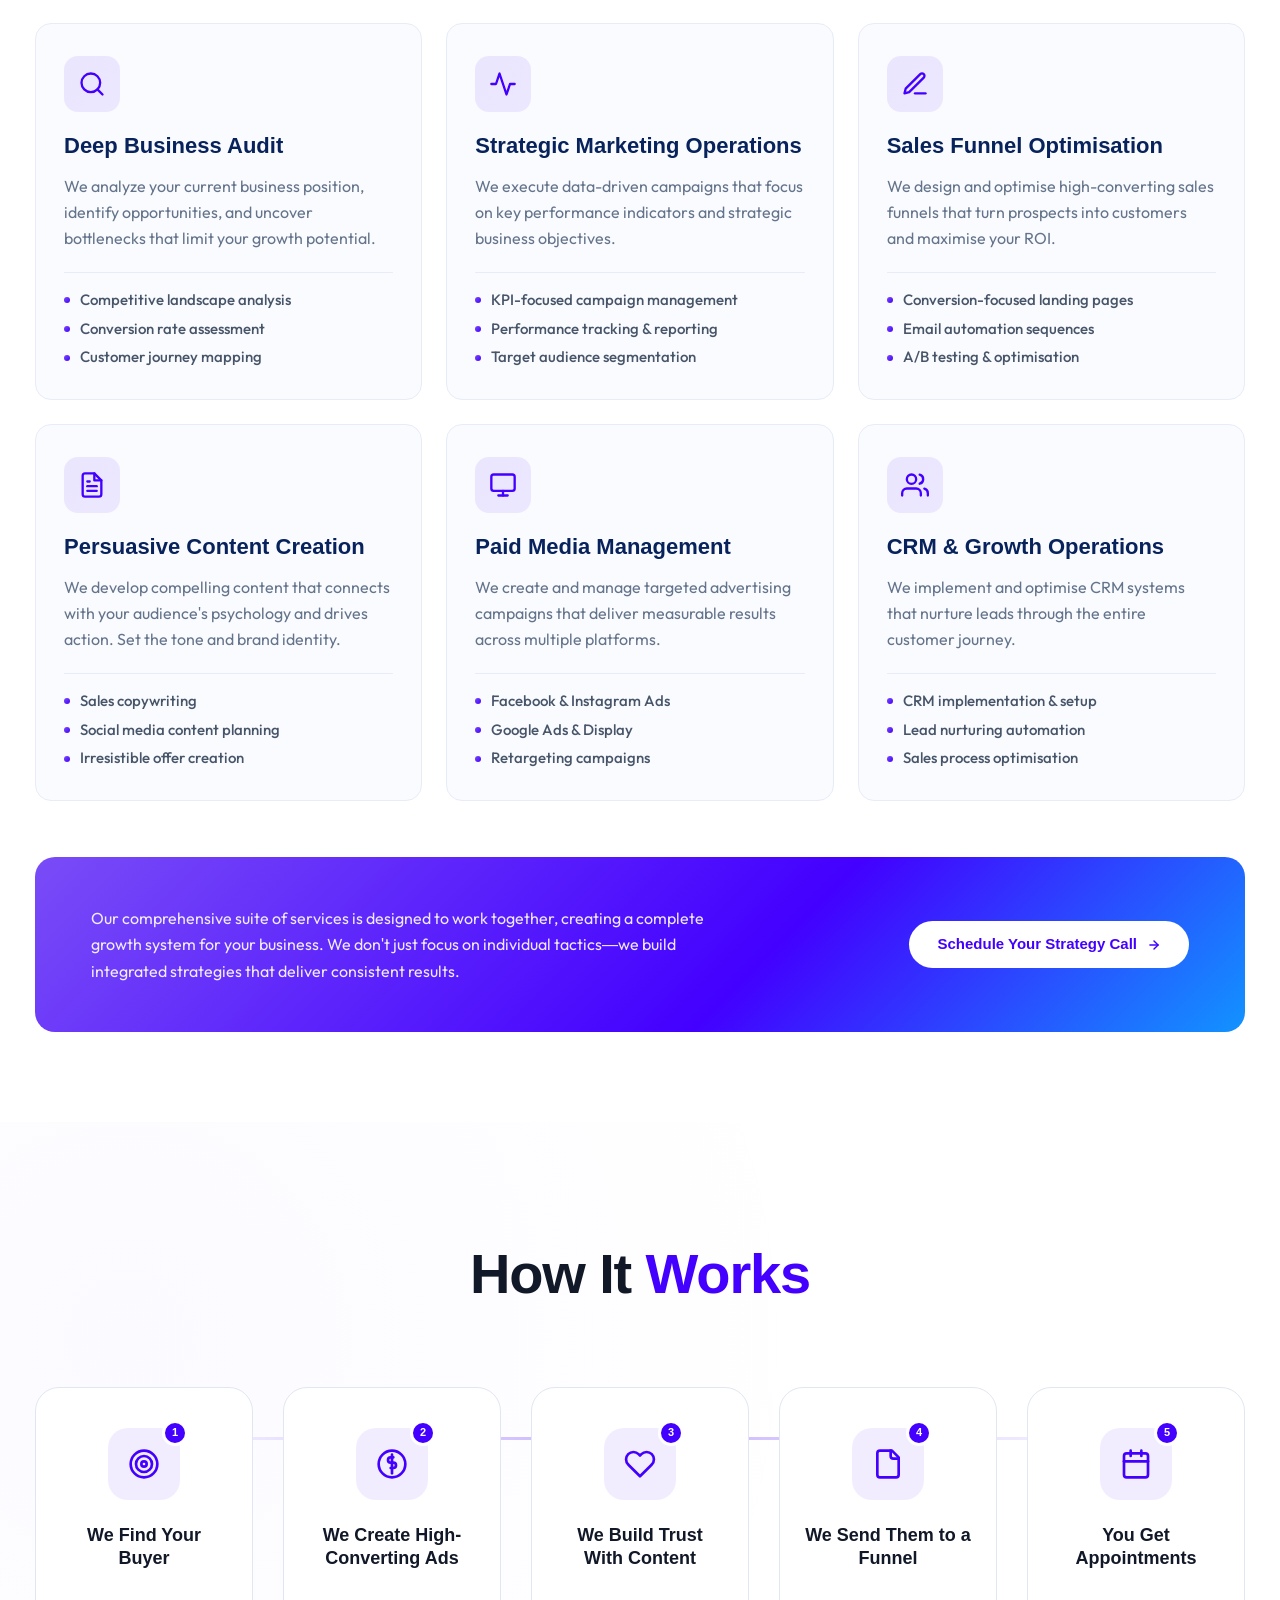
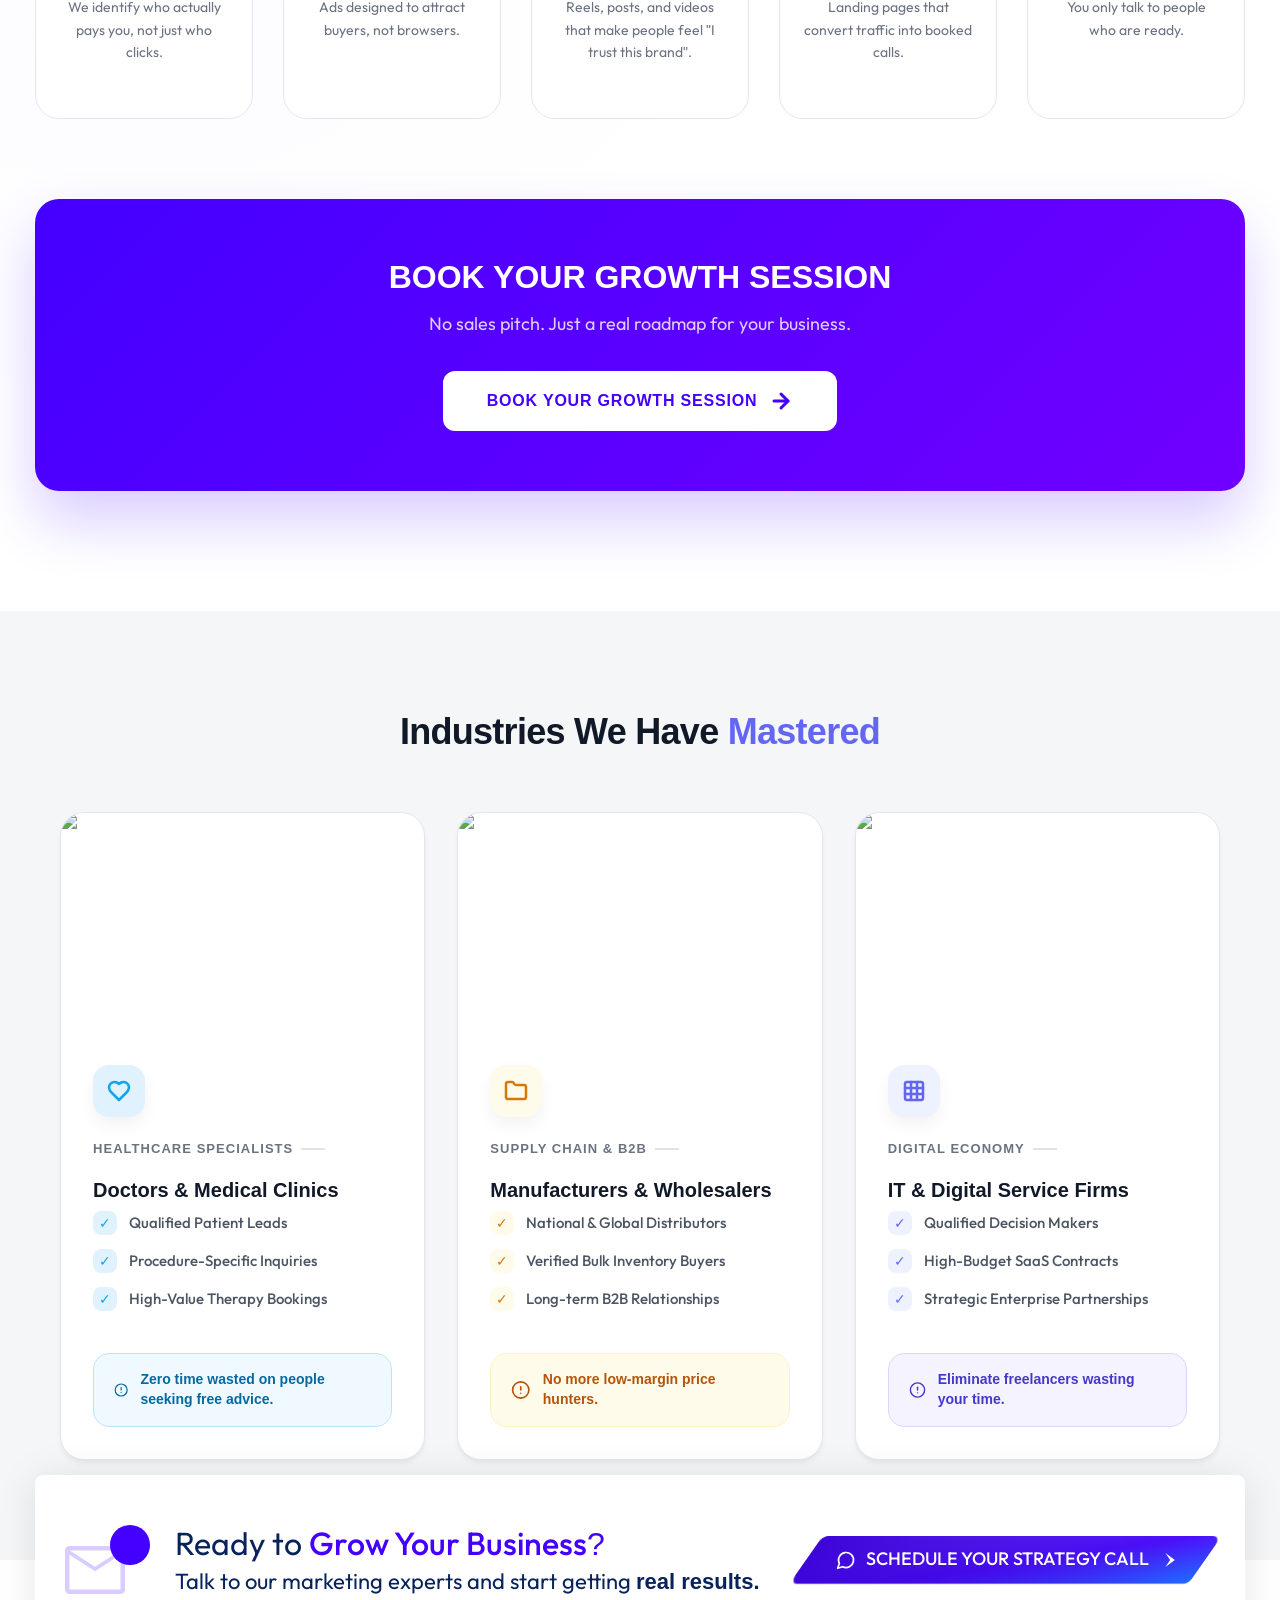
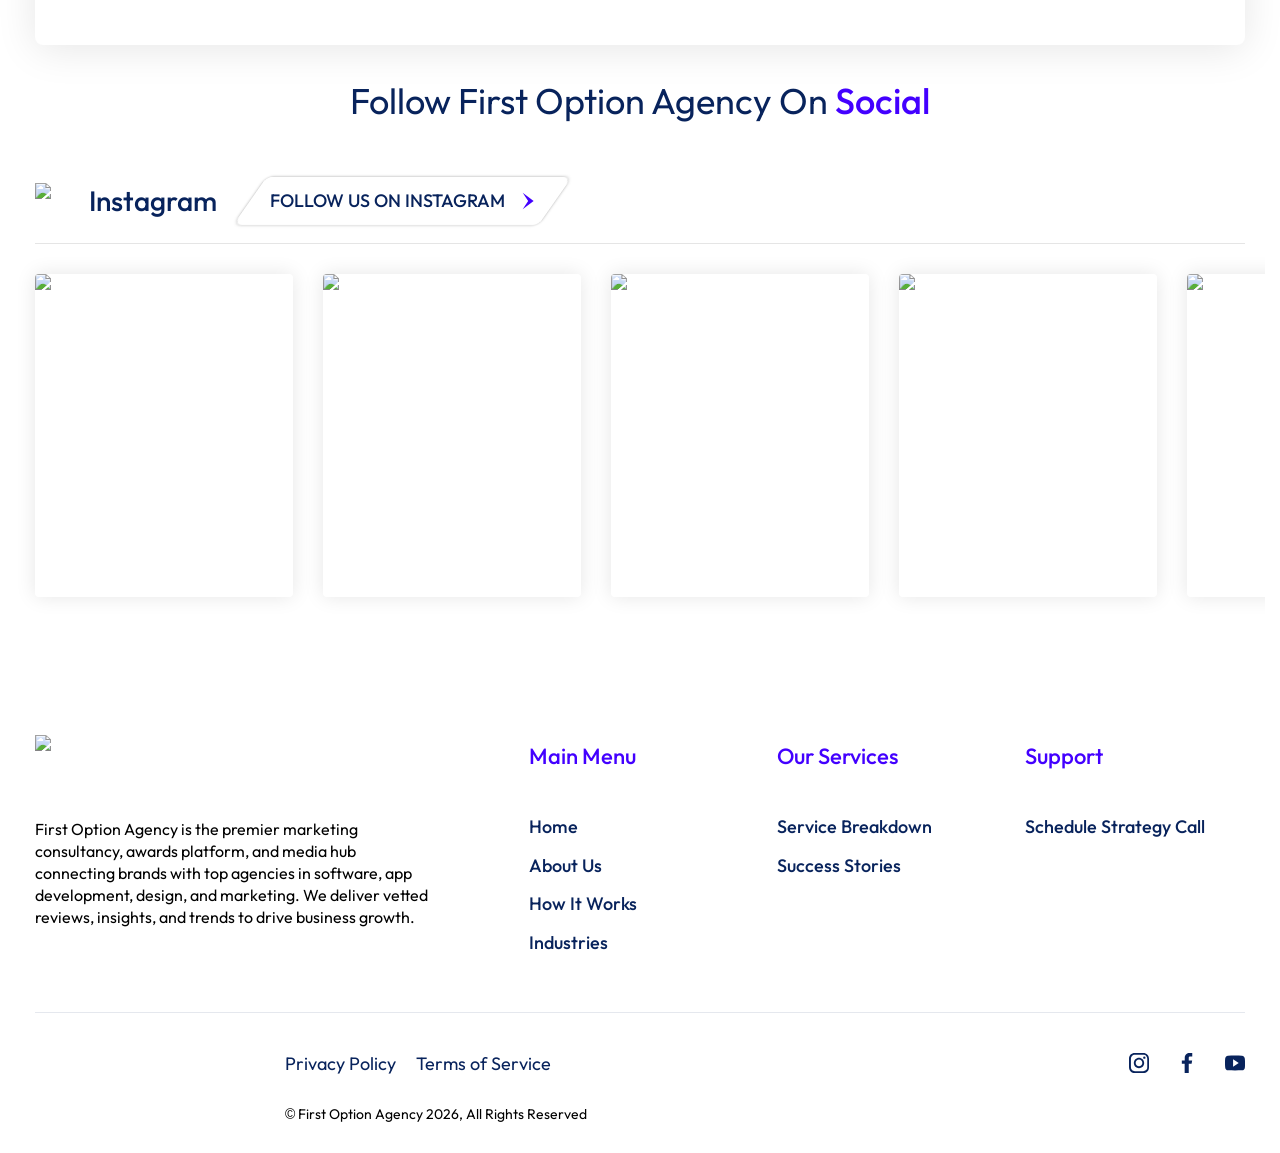
==== commit b48018f2: "updated navbar" ====
--- a/index.html
+++ b/index.html
@@ -129,43 +129,44 @@
         style="display:none;visibility:hidden"></iframe></noscript>
 <div class="app">
     <div id="site-wrapper" class="wrapper d-flex fl-col">
-        <nav class="laptop-hide" style="position: fixed; top: 0; left: 0; width: 100%; z-index: 1000;">
-            <div class="site-width-grid">
-                <div class="holder d-flex fl-align-center" style="justify-content: space-between; width: 100%; height: 80px;">
-                    
-                    <div class="logo fl-shrink">
-                        <a href="/">
-                            <img src="images/logo/logo.png" alt="First Option Agency" width="210" height="52" data-pin-nopin="true">
-                        </a>
-                    </div>
-
-                    <div class="hp--navigation d-flex fl-center" style="flex-grow: 1;">
-                        <ul class="list menu d-flex fl-align-center js-menu-clone-template" style="margin: 0 auto; padding: 0; list-style: none;">
-                            <li class="link-holder"><a class="link" href="index.html#site-wrapper">Home</a></li>
-                            <li class="link-holder"><a class="link" href="index.html">About Us</a></li>
-                            <li class="link-holder"><a class="link" href="index.html#process">How It Works</a></li>
-                            <li class="link-holder"><a class="link" href="service.html">Services</a></li>
-                        </ul>
-                    </div>
-
-                    <div class="cta fl-shrink">
-                        <a href="https://wa.me/919765768571" target="_blank"
-                            class="d-i-flex fl-center btn-fancy btn-fancy--green btn-fancy--uppercase btn-fancy--medium btn-fancy--text-sm btn-fancy--xs btn-fancy--gap-md btn-fancy--px-lg"
-                            style="text-decoration: none;">
-                            <span style="display: flex; align-items: center; gap: 8px;">
-                                <svg xmlns="http://www.w3.org/2000/svg" width="16" height="16"
-                                    viewBox="0 0 24 24" fill="none" stroke="currentColor" stroke-width="2"
-                                    stroke-linecap="round" stroke-linejoin="round">
-                                    <path d="M7.9 20A9 9 0 1 0 4 16.1L2 22Z" />
-                                </svg>
-                                Schedule Your Strategy Call
-                            </span>
-                        </a>
-                    </div>
-
-                </div>
+        <nav id="site-header" style="position: fixed; top: 0; left: 0; width: 100%; z-index: 1000; background: #fff; height: 80px; display: flex; align-items: center; border-bottom: 1px solid #eee;">
+    <div class="site-width-grid" style="width: 100%; padding: 0 20px;">
+        <div class="holder d-flex" style="justify-content: space-between; align-items: center; width: 100%;">
+            
+            <div class="logo">
+                <a href="/"><img src="images/logo/logo.png" alt="Logo" width="180" height="45"></a>
             </div>
-        </nav>
+
+            <div class="hamburger-menu" id="open-menu" style="cursor: pointer; display: flex; flex-direction: column; gap: 5px;">
+                <span style="width: 25px; height: 3px; background: #333;"></span>
+                <span style="width: 25px; height: 3px; background: #333;"></span>
+                <span style="width: 25px; height: 3px; background: #333;"></span>
+            </div>
+        </div>
+    </div>
+
+    <div id="side-menu" class="side-drawer">
+        <div style="padding: 20px; text-align: right;">
+            <span id="close-menu" style="font-size: 30px; cursor: pointer;">&times;</span>
+        </div>
+        
+        <ul style="list-style: none; padding: 20px; margin: 0;">
+            <li style="margin-bottom: 20px;"><a href="index.html#site-wrapper" class="side-link">Home</a></li>
+            <li style="margin-bottom: 20px;"><a href="index.html" class="side-link">About Us</a></li>
+            <li style="margin-bottom: 20px;"><a href="service.html" class="side-link">Services</a></li>
+            <li style="margin-bottom: 20px;"><a href="index.html#process" class="side-link">How It Works</a></li>
+        </ul>
+
+        <div style="padding: 0 20px;">
+            <a href="https://wa.me/919765768571" style="display: block; background: #25D366; color: white; text-align: center; padding: 15px; text-decoration: none; border-radius: 5px; font-weight: bold;">
+                Schedule Call
+            </a>
+        </div>
+    </div>
+
+    <div id="menu-overlay" class="menu-overlay"></div>
+</nav>
+
 
         <!-- <script type="text/javascript">
             window.addEventListener('scroll', function () {
@@ -2085,6 +2086,35 @@
             });
         });
     });
+
+    const openBtn = document.getElementById('open-menu');
+    const closeBtn = document.getElementById('close-menu');
+    const sideMenu = document.getElementById('side-menu');
+    const overlay = document.getElementById('menu-overlay');
+
+    // Function to Open
+    openBtn.addEventListener('click', () => {
+        sideMenu.classList.add('active');
+        overlay.classList.add('active');
+        document.body.style.overflow = 'hidden'; // Prevent scrolling when menu is open
+    });
+
+    // Function to Close
+    const closeMenu = () => {
+        sideMenu.classList.remove('active');
+        overlay.classList.remove('active');
+        document.body.style.overflow = 'auto'; // Re-enable scrolling
+    };
+
+    closeBtn.addEventListener('click', closeMenu);
+    overlay.addEventListener('click', closeMenu); // Close if user clicks on the dark area
+
+    // Close when a link is clicked
+    const links = document.querySelectorAll('.side-link');
+    links.forEach(link => {
+        link.addEventListener('click', closeMenu);
+    });
+
 </script>
 </body>
 
--- a/style.css
+++ b/style.css
@@ -1400,6 +1400,53 @@
     margin-bottom: -4rem;
 }
 
+/* Side Drawer Styling */
+.side-drawer {
+    position: fixed;
+    top: 0;
+    right: -300px; /* Hidden by default (300px off-screen) */
+    width: 300px;
+    height: 100%;
+    background: #fff;
+    z-index: 2000;
+    transition: 0.4s ease; /* Smooth slide effect */
+    box-shadow: -5px 0 15px rgba(0,0,0,0.1);
+}
+
+.side-drawer.active {
+    right: 0; /* Slide in to screen */
+}
+
+/* Dark background overlay */
+.menu-overlay {
+    position: fixed;
+    top: 0;
+    left: 0;
+    width: 100%;
+    height: 100%;
+    background: rgba(0,0,0,0.5);
+    display: none;
+    z-index: 1500;
+}
+
+.menu-overlay.active {
+    display: block;
+}
+
+.side-link {
+    text-decoration: none;
+    color: #333;
+    font-size: 20px;
+    font-weight: 500;
+    display: block;
+}
+
+/* Optional: Hide desktop nav if you have one */
+@media (min-width: 992px) {
+    .hamburger-menu { display: none !important; }
+}
+
+
 /* Text side styling */
 .myclass1 {
     flex: 1;
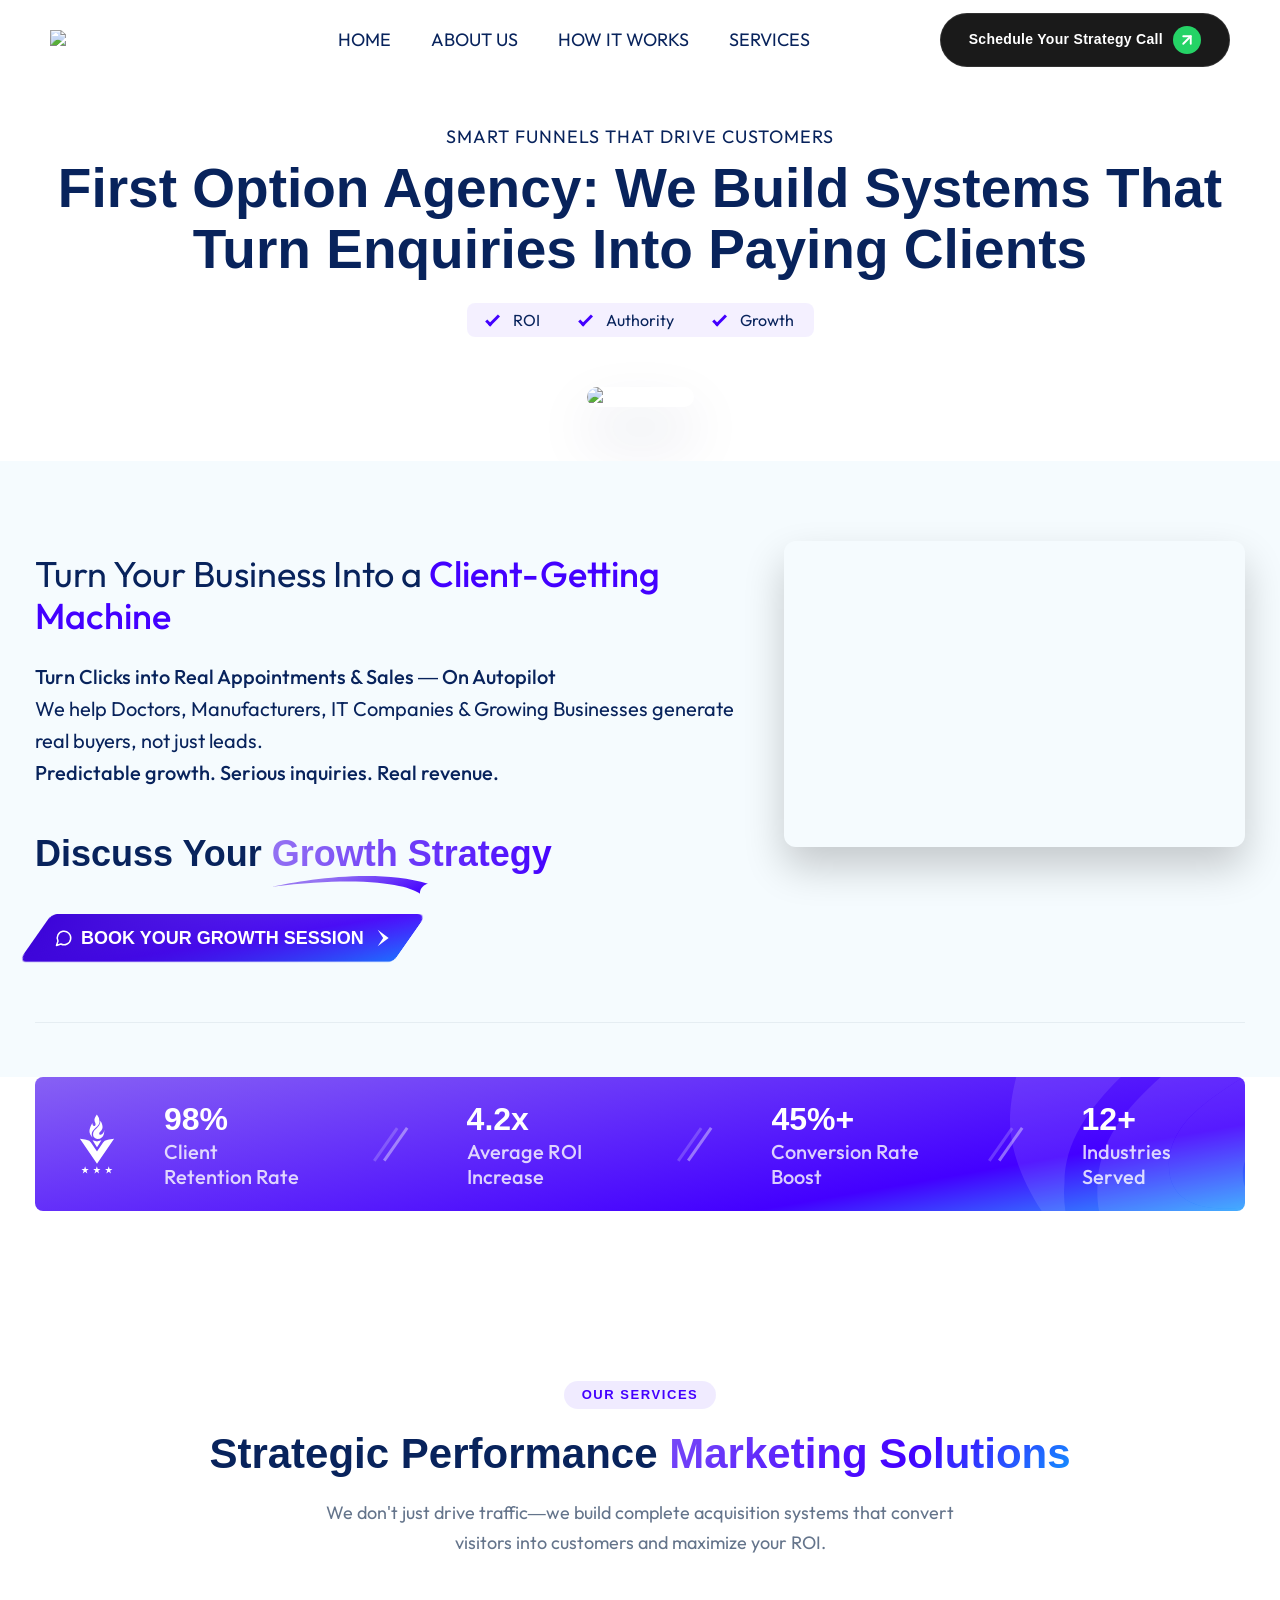
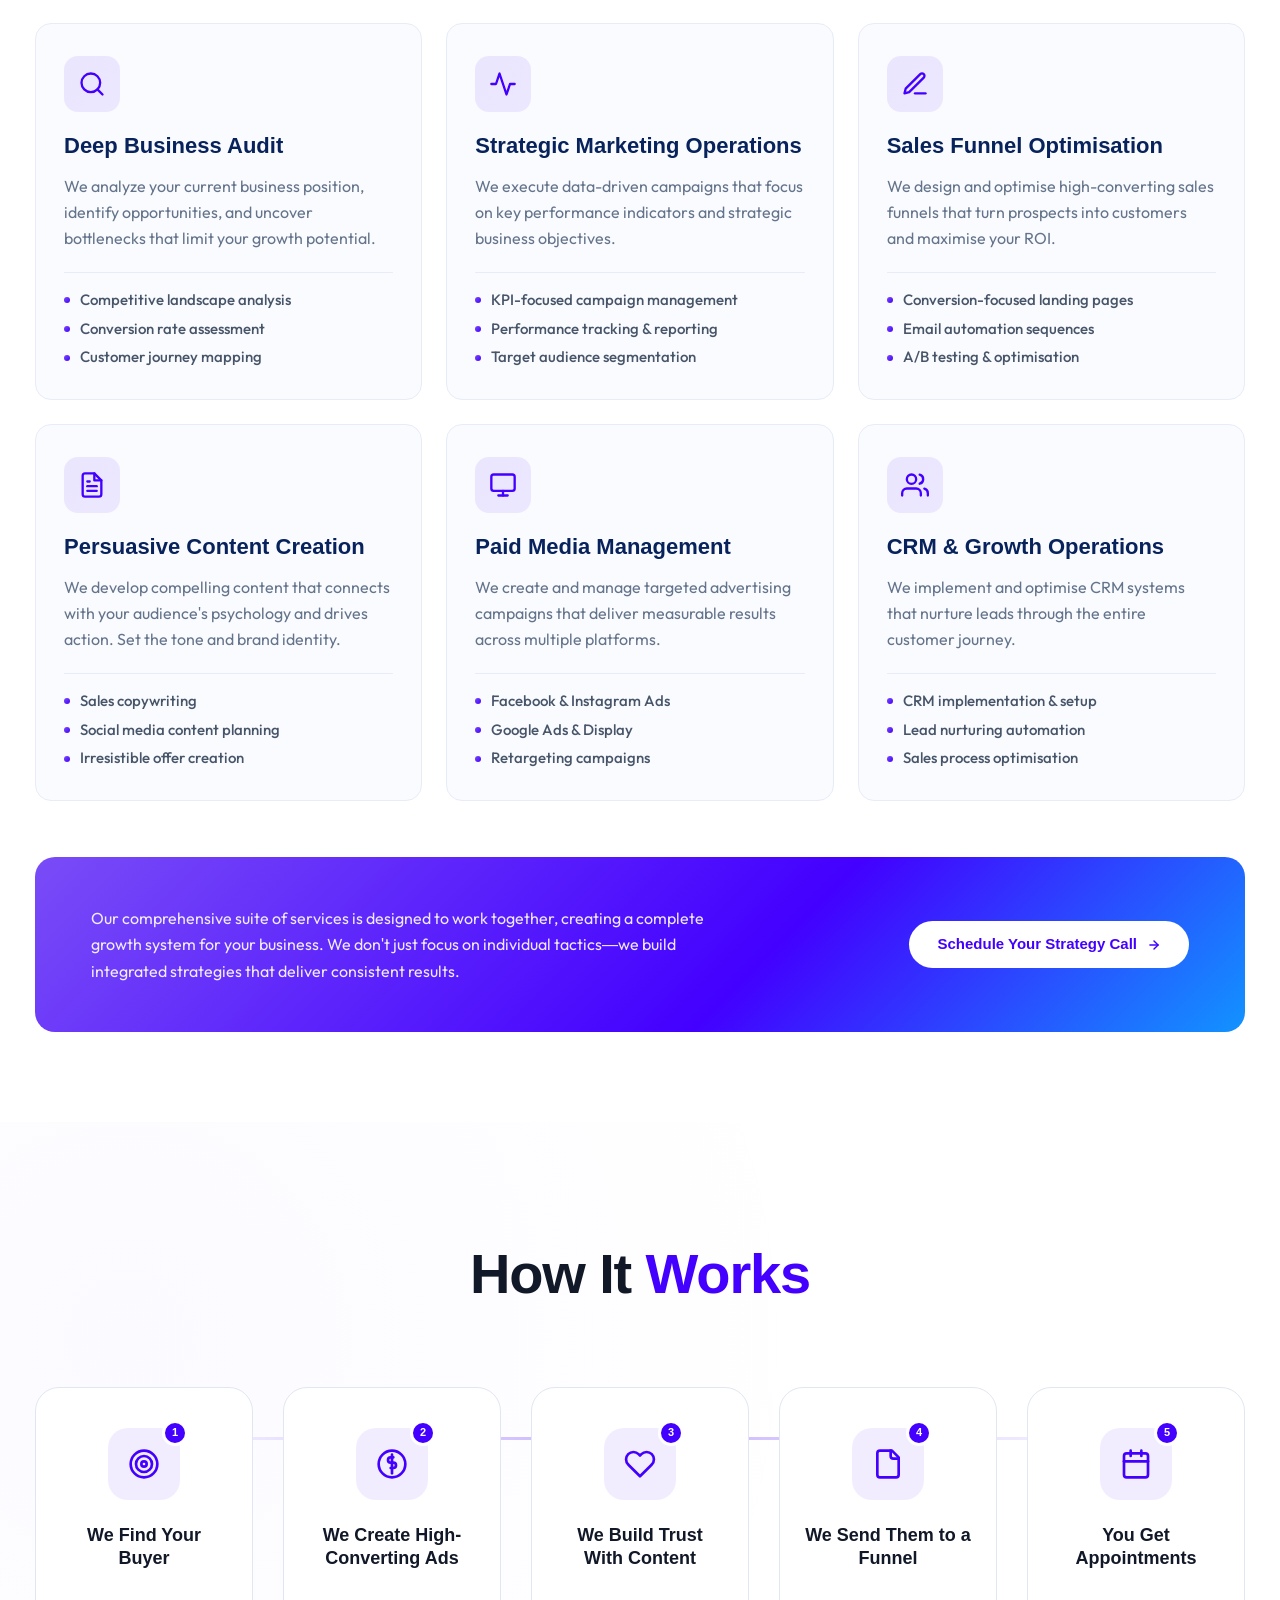
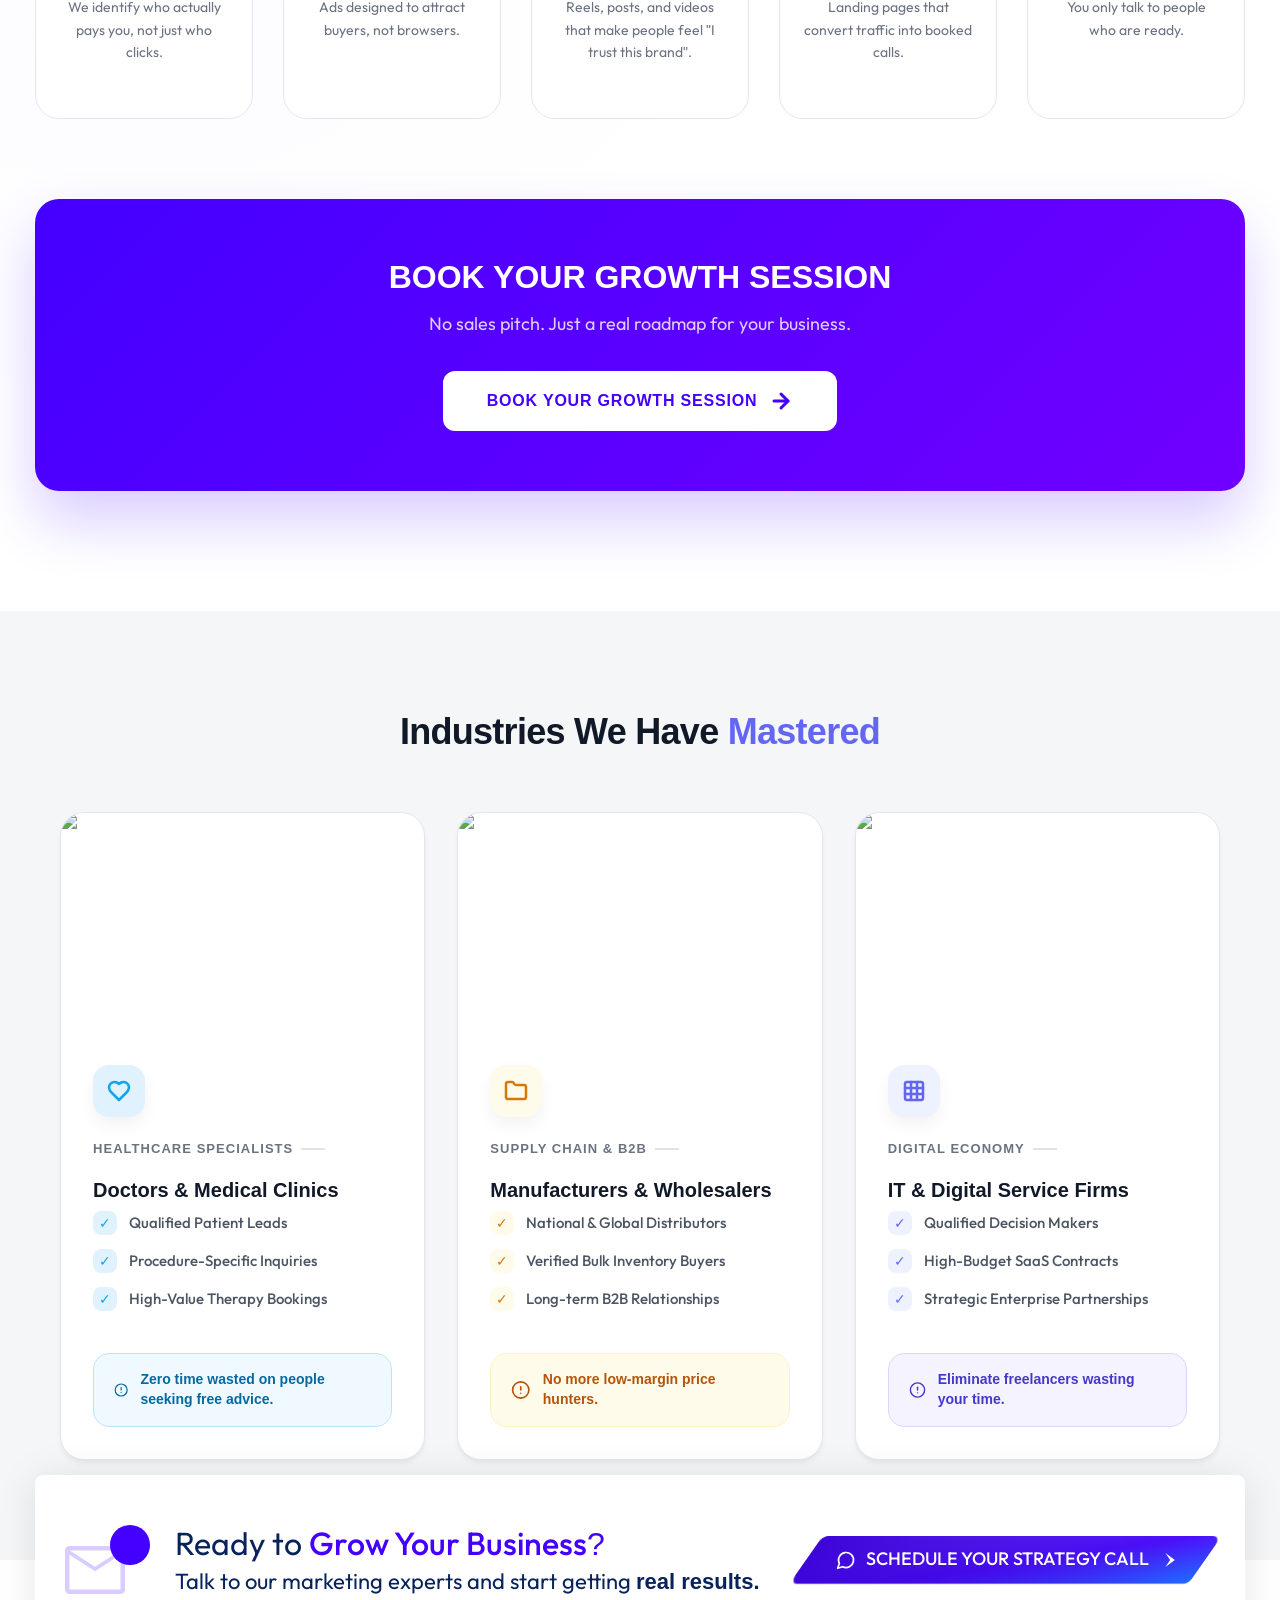
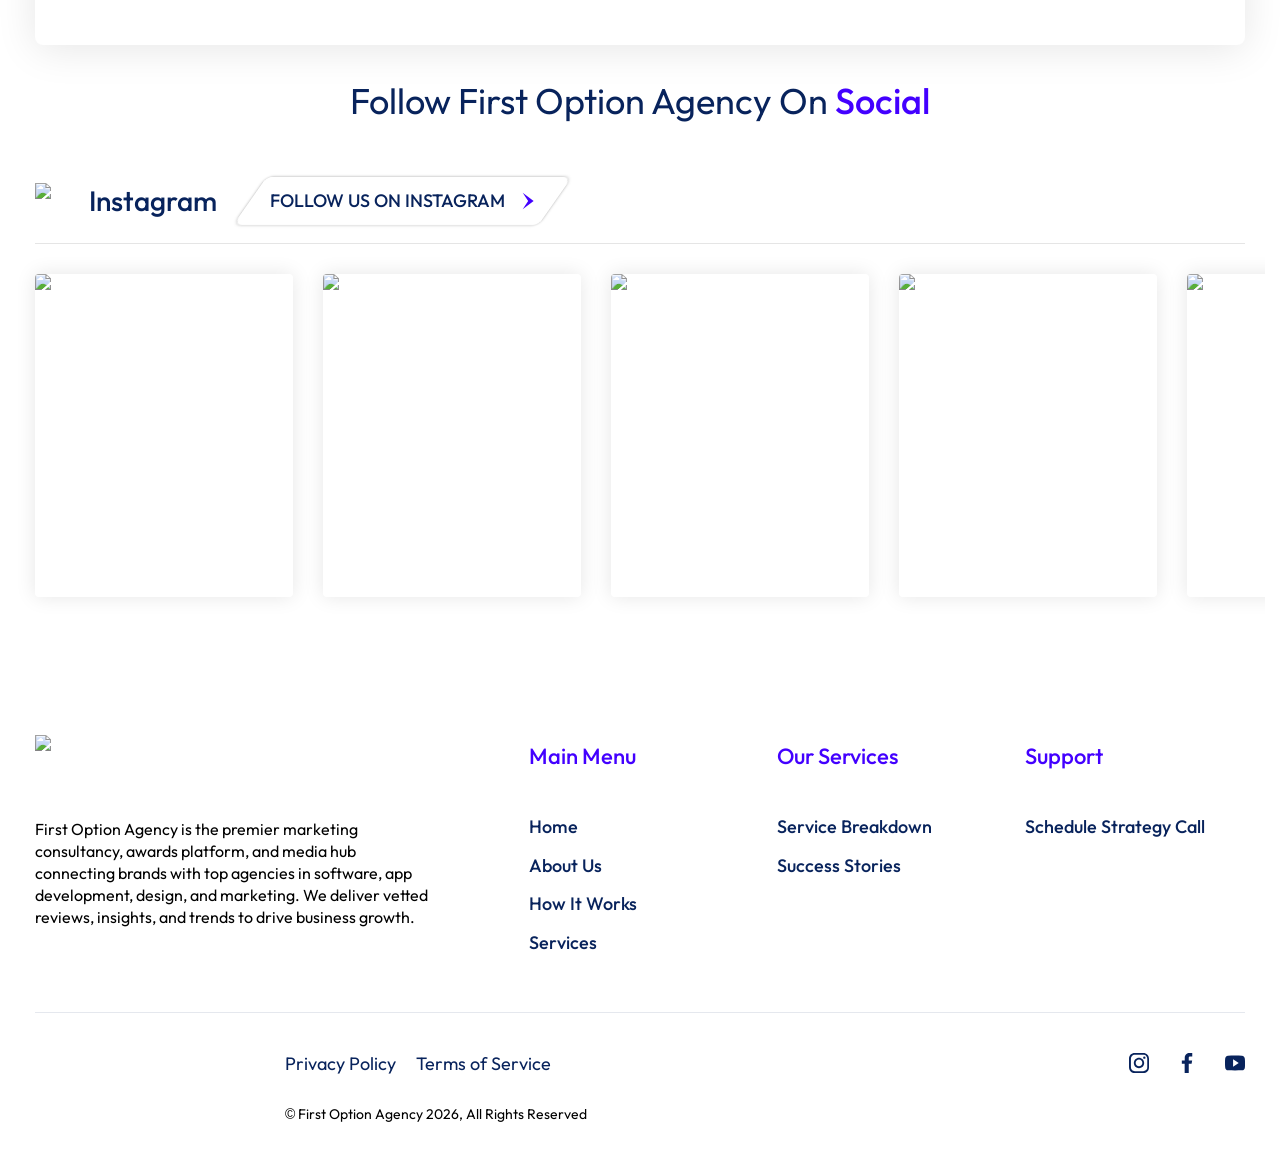
==== commit a818d57d: "updated nav and footer" ====
--- a/index.html
+++ b/index.html
@@ -129,46 +129,69 @@
         style="display:none;visibility:hidden"></iframe></noscript>
 <div class="app">
     <div id="site-wrapper" class="wrapper d-flex fl-col">
-        <nav id="site-header" style="position: fixed; top: 0; left: 0; width: 100%; z-index: 1000; background: #fff; height: 80px; display: flex; align-items: center; border-bottom: 1px solid #eee;">
-    <div class="site-width-grid" style="width: 100%; padding: 0 20px;">
-        <div class="holder d-flex" style="justify-content: space-between; align-items: center; width: 100%;">
+             <nav class="main-header" style="position: fixed; top: 0; left: 0; width: 100%; z-index: 1000; background: #fff;">
+    <div class="site-width-grid">
+        <div class="holder d-flex fl-align-center" style="justify-content: space-between; width: 100%; height: 80px; padding: 0 15px;">
             
-            <div class="logo">
-                <a href="/"><img src="images/logo/logo.png" alt="Logo" width="180" height="45"></a>
+            <div class="logo fl-shrink">
+                <a href="/">
+                    <img src="images/logo/logo.png" alt="First Option Agency" width="210" height="52">
+                </a>
             </div>
 
-            <div class="hamburger-menu" id="open-menu" style="cursor: pointer; display: flex; flex-direction: column; gap: 5px;">
-                <span style="width: 25px; height: 3px; background: #333;"></span>
-                <span style="width: 25px; height: 3px; background: #333;"></span>
-                <span style="width: 25px; height: 3px; background: #333;"></span>
+            <div class="hp--navigation d-flex fl-center desktop-only" style="flex-grow: 1;">
+                <ul class="list menu d-flex fl-align-center" style="margin: 0 auto; padding: 0; list-style: none;">
+                    <li class="link-holder"><a class="link" href="index.html#site-wrapper">Home</a></li>
+                    <li class="link-holder"><a class="link" href="index.html">About Us</a></li>
+                    <li class="link-holder"><a class="link" href="index.html#process">How It Works</a></li>
+                    <li class="link-holder"><a class="link" href="service.html">Services</a></li>
+                </ul>
             </div>
+
+                <div class="cta fl-shrink desktop-only">
+                    <a href="https://wa.me/919765768571" target="_blank" class="btn-premium-desktop" style="text-decoration: none;">
+                        <span>Schedule Your Strategy Call</span>
+                        <div class="btn-icon">
+                            <svg xmlns="http://www.w3.org/2000/svg" width="18" height="18" viewBox="0 0 24 24" fill="none" stroke="currentColor" stroke-width="2.5" stroke-linecap="round" stroke-linejoin="round">
+                                <line x1="7" y1="17" x2="17" y2="7"></line>
+                                <polyline points="7 7 17 7 17 17"></polyline>
+                            </svg>
+                        </div>
+                    </a>
+                </div>
+
+            <div class="hamburger-menu" onclick="toggleMenu()" style="cursor: pointer; display: none;">
+                <svg width="30" height="30" viewBox="0 0 24 24" fill="none" stroke="black" stroke-width="2">
+                    <line x1="3" y1="12" x2="21" y2="12"></line>
+                    <line x1="3" y1="6" x2="21" y2="6"></line>
+                    <line x1="3" y1="18" x2="21" y2="18"></line>
+                </svg>
+            </div>
+
         </div>
     </div>
-
-    <div id="side-menu" class="side-drawer">
-        <div style="padding: 20px; text-align: right;">
-            <span id="close-menu" style="font-size: 30px; cursor: pointer;">&times;</span>
-        </div>
-        
-        <ul style="list-style: none; padding: 20px; margin: 0;">
-            <li style="margin-bottom: 20px;"><a href="index.html#site-wrapper" class="side-link">Home</a></li>
-            <li style="margin-bottom: 20px;"><a href="index.html" class="side-link">About Us</a></li>
-            <li style="margin-bottom: 20px;"><a href="service.html" class="side-link">Services</a></li>
-            <li style="margin-bottom: 20px;"><a href="index.html#process" class="side-link">How It Works</a></li>
-        </ul>
-
-        <div style="padding: 0 20px;">
-            <a href="https://wa.me/919765768571" style="display: block; background: #25D366; color: white; text-align: center; padding: 15px; text-decoration: none; border-radius: 5px; font-weight: bold;">
-                Schedule Call
-            </a>
-        </div>
+</nav>
+
+<div id="mobileSidebar" class="mobile-sidebar">
+    <div class="sidebar-header" style="text-align: right; padding: 20px;">
+        <span onclick="toggleMenu()" style="font-size: 30px; cursor: pointer;">&times;</span>
     </div>
-
-    <div id="menu-overlay" class="menu-overlay"></div>
-</nav>
-
-
-        <!-- <script type="text/javascript">
+    <ul class="mobile-menu-list">
+        <li class="mbmenu"><a href="index.html#site-wrapper" onclick="toggleMenu()">Home</a></li>
+        <li class="mbmenu"><a href="index.html" onclick="toggleMenu()">About Us</a></li>
+        <li class="mbmenu"><a href="index.html#process" onclick="toggleMenu()">How It Works</a></li>
+        <li class="mbmenu"><a href="service.html" onclick="toggleMenu()">Services</a></li>
+    </ul>
+    <div style="padding: 20px;">
+        <a href="https://wa.me/919765768571" class="mobile-cta-btn">Schedule Your Strategy Call</a>
+    </div>
+</div>
+
+<div id="overlay" class="overlay" onclick="toggleMenu()"></div>
+
+<div id="overlay" style="position: fixed; top: 0; left: 0; width: 100%; height: 100%; background: rgba(0,0,0,0.5); z-index: 999; display: none;"></div>
+
+        <script type="text/javascript">
             window.addEventListener('scroll', function () {
                 const header = document.getElementById('site-header');
                 if (window.scrollY > 10) {
@@ -177,7 +200,7 @@
                     header.classList.remove('scrolled');
                 }
             });
-        </script> -->
+        </script>
         <main class="main d-flex fl-col fl-grow" id="main">
             <div class="d-flex fl-col fl-grow">
                 <section class="hp--hero">
@@ -1159,7 +1182,7 @@
                                 <li><a href="#site-wrapper" class=""> Home </a></li>
                                 <li><a href="#about" class=""> About Us </a></li>
                                 <li><a href="#process" class=""> How It Works </a></li>
-                                <li><a href="#industries" class=""> Industries </a></li>
+                                <li><a href="service.html" class=""> Services </a></li>
                             </ul>
                         </div>
                         <div class="footer--nav_part d-flex">
@@ -2087,34 +2110,21 @@
         });
     });
 
-    const openBtn = document.getElementById('open-menu');
-    const closeBtn = document.getElementById('close-menu');
-    const sideMenu = document.getElementById('side-menu');
-    const overlay = document.getElementById('menu-overlay');
-
-    // Function to Open
-    openBtn.addEventListener('click', () => {
-        sideMenu.classList.add('active');
-        overlay.classList.add('active');
-        document.body.style.overflow = 'hidden'; // Prevent scrolling when menu is open
-    });
-
-    // Function to Close
-    const closeMenu = () => {
-        sideMenu.classList.remove('active');
-        overlay.classList.remove('active');
-        document.body.style.overflow = 'auto'; // Re-enable scrolling
-    };
-
-    closeBtn.addEventListener('click', closeMenu);
-    overlay.addEventListener('click', closeMenu); // Close if user clicks on the dark area
-
-    // Close when a link is clicked
-    const links = document.querySelectorAll('.side-link');
-    links.forEach(link => {
-        link.addEventListener('click', closeMenu);
-    });
-
+     function toggleMenu() {
+    const sidebar = document.getElementById('mobileSidebar');
+    const overlay = document.getElementById('overlay');
+    
+    sidebar.classList.toggle('active');
+    overlay.classList.toggle('active');
+    
+    // Scroll lock (optional)
+    if (sidebar.classList.contains('active')) {
+        document.body.style.overflow = 'hidden';
+    } else {
+        document.body.style.overflow = 'auto';
+    }
+}
+  
 </script>
 </body>
 
--- a/style.css
+++ b/style.css
@@ -1400,25 +1400,28 @@
     margin-bottom: -4rem;
 }
 
-/* Side Drawer Styling */
-.side-drawer {
+/* #sidebar  style*/
+
+/* Mobile Sidebar Styles */
+.mobile-sidebar {
     position: fixed;
     top: 0;
-    right: -300px; /* Hidden by default (300px off-screen) */
+    right: -100%; /* Initially hidden on the right */
     width: 300px;
     height: 100%;
     background: #fff;
     z-index: 2000;
-    transition: 0.4s ease; /* Smooth slide effect */
+    transition: 0.4s;
     box-shadow: -5px 0 15px rgba(0,0,0,0.1);
-}
-
-.side-drawer.active {
-    right: 0; /* Slide in to screen */
-}
-
-/* Dark background overlay */
-.menu-overlay {
+    display: flex;
+    flex-direction: column;
+}
+
+.mobile-sidebar.active {
+    right: 0; /* Slide in */
+}
+
+.overlay {
     position: fixed;
     top: 0;
     left: 0;
@@ -1429,23 +1432,115 @@
     z-index: 1500;
 }
 
-.menu-overlay.active {
+.overlay.active {
     display: block;
 }
 
-.side-link {
+.mobile-menu-list {
+    list-style: none;
+    padding: 0;
+    margin: 0;
+}
+
+.mobile-menu-list li a {
+    display: block;
+    padding: 15px 25px;
+    font-size: 18px;
     text-decoration: none;
     color: #333;
-    font-size: 20px;
-    font-weight: 500;
+    border-bottom: 1px solid #eee;
+}
+
+.mobile-menu-list li.mbmenu a:hover {
+    color: rgb(92, 92, 211) !important; /* Text green ho jayega (Aap apna color code daal sakte hain) */
+    
+}
+
+.mobile-cta-btn {
     display: block;
-}
-
-/* Optional: Hide desktop nav if you have one */
-@media (min-width: 992px) {
-    .hamburger-menu { display: none !important; }
-}
-
+    background: #25d366; /* WhatsApp Green */
+    color: white;
+    text-align: center;
+    padding: 15px;
+    border-radius: 5px;
+    text-decoration: none;
+    font-weight: bold;
+}
+
+/* Responsiveness Logic */
+@media (max-width: 991px) {
+    .desktop-only {
+        display: none !important;
+    }
+    .hamburger-menu {
+        display: block !important;
+    }
+}
+
+/* end navbar */
+
+/* desktop button */
+.btn-premium-desktop {
+    display: inline-flex;
+    align-items: center;
+    background-color: #1a1a1a; /* Sleek Black/Dark Grey */
+    color: #ffffff !important;
+    padding: 12px 28px;
+    border-radius: 50px; /* Capsule shape */
+    font-size: 14px;
+    font-weight: 600;
+    letter-spacing: 0.3px;
+    position: relative;
+    overflow: hidden;
+    transition: all 0.4s cubic-bezier(0.23, 1, 0.32, 1);
+    border: 1px solid rgba(255, 255, 255, 0.1);
+    gap: 10px;
+}
+
+/* Button Icon Styling */
+.btn-icon {
+    display: flex;
+    align-items: center;
+    justify-content: center;
+    background: #25d366; /* WhatsApp Green highlight */
+    color: white;
+    width: 28px;
+    height: 28px;
+    border-radius: 50%;
+    transition: all 0.4s ease;
+}
+
+/* Hover Effects */
+.btn-premium-desktop:hover {
+    background-color: #25d366; /* Pure Green on hover */
+    box-shadow: 0 10px 20px rgba(37, 211, 102, 0.2);
+    transform: translateY(-2px);
+}
+
+.btn-premium-desktop:hover .btn-icon {
+    background: white;
+    color: #25d366;
+    transform: rotate(45deg); /* Arrow points up-right more aggressively */
+}
+
+/* Shimmer Effect (Chamkan) */
+.btn-premium-desktop::after {
+    content: "";
+    position: absolute;
+    top: -50%;
+    left: -60%;
+    width: 20%;
+    height: 200%;
+    background: rgba(255, 255, 255, 0.2);
+    transform: rotate(30deg);
+    transition: none;
+}
+
+.btn-premium-desktop:hover::after {
+    left: 120%;
+    transition: all 0.6s ease-in-out;
+}
+/* end desktop button */
 
 /* Text side styling */
 .myclass1 {
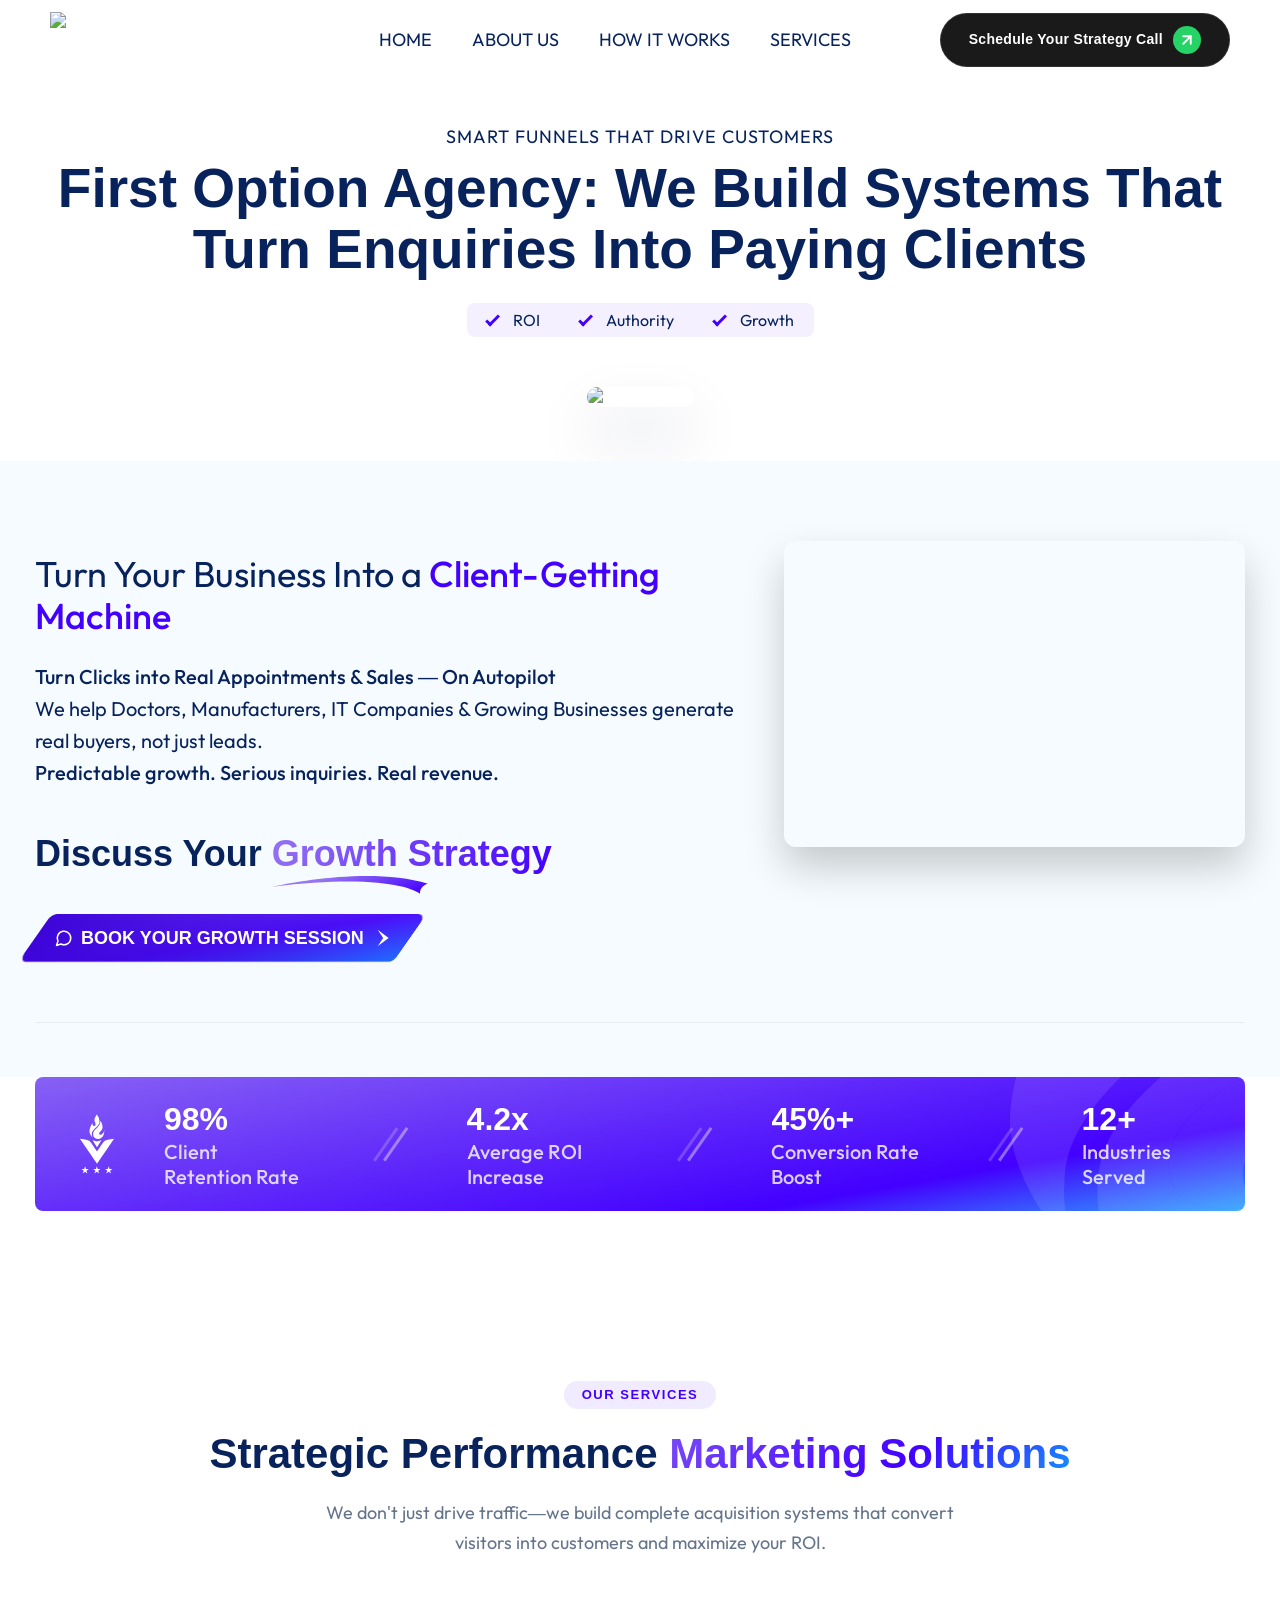
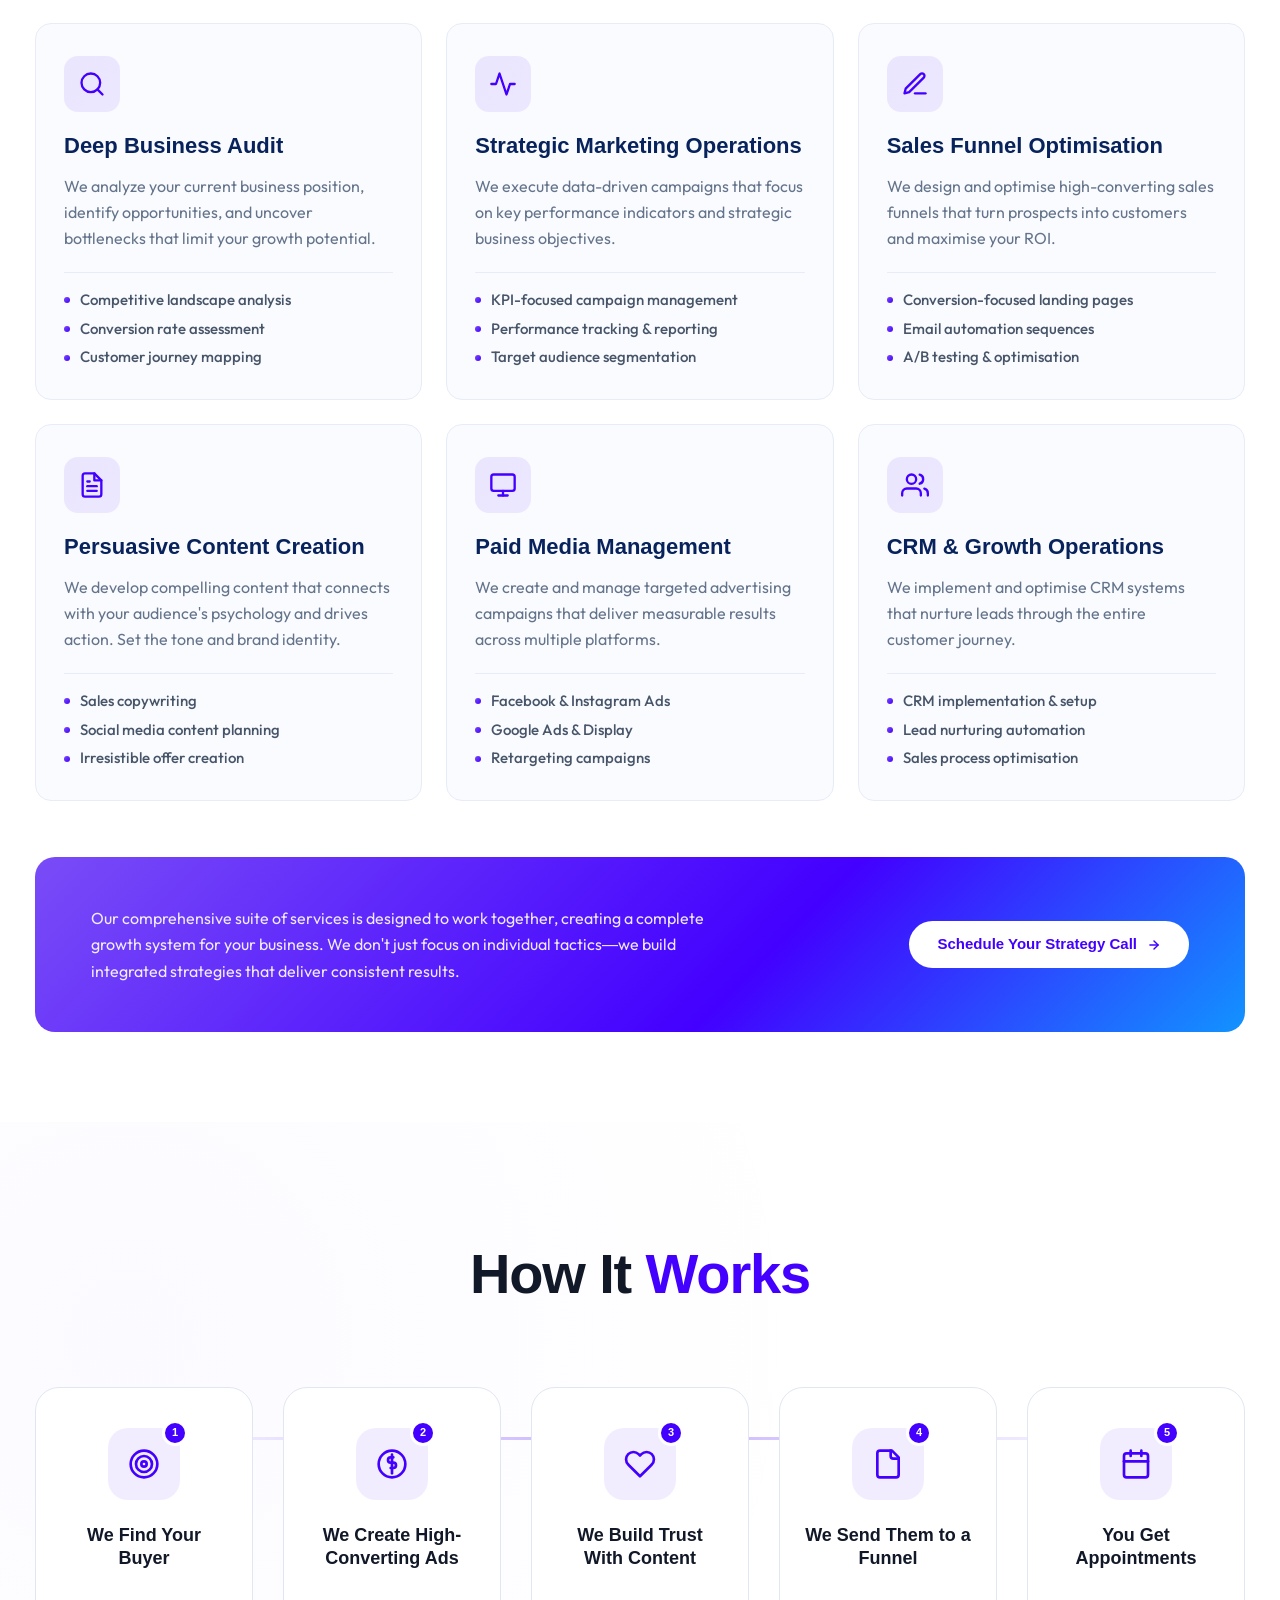
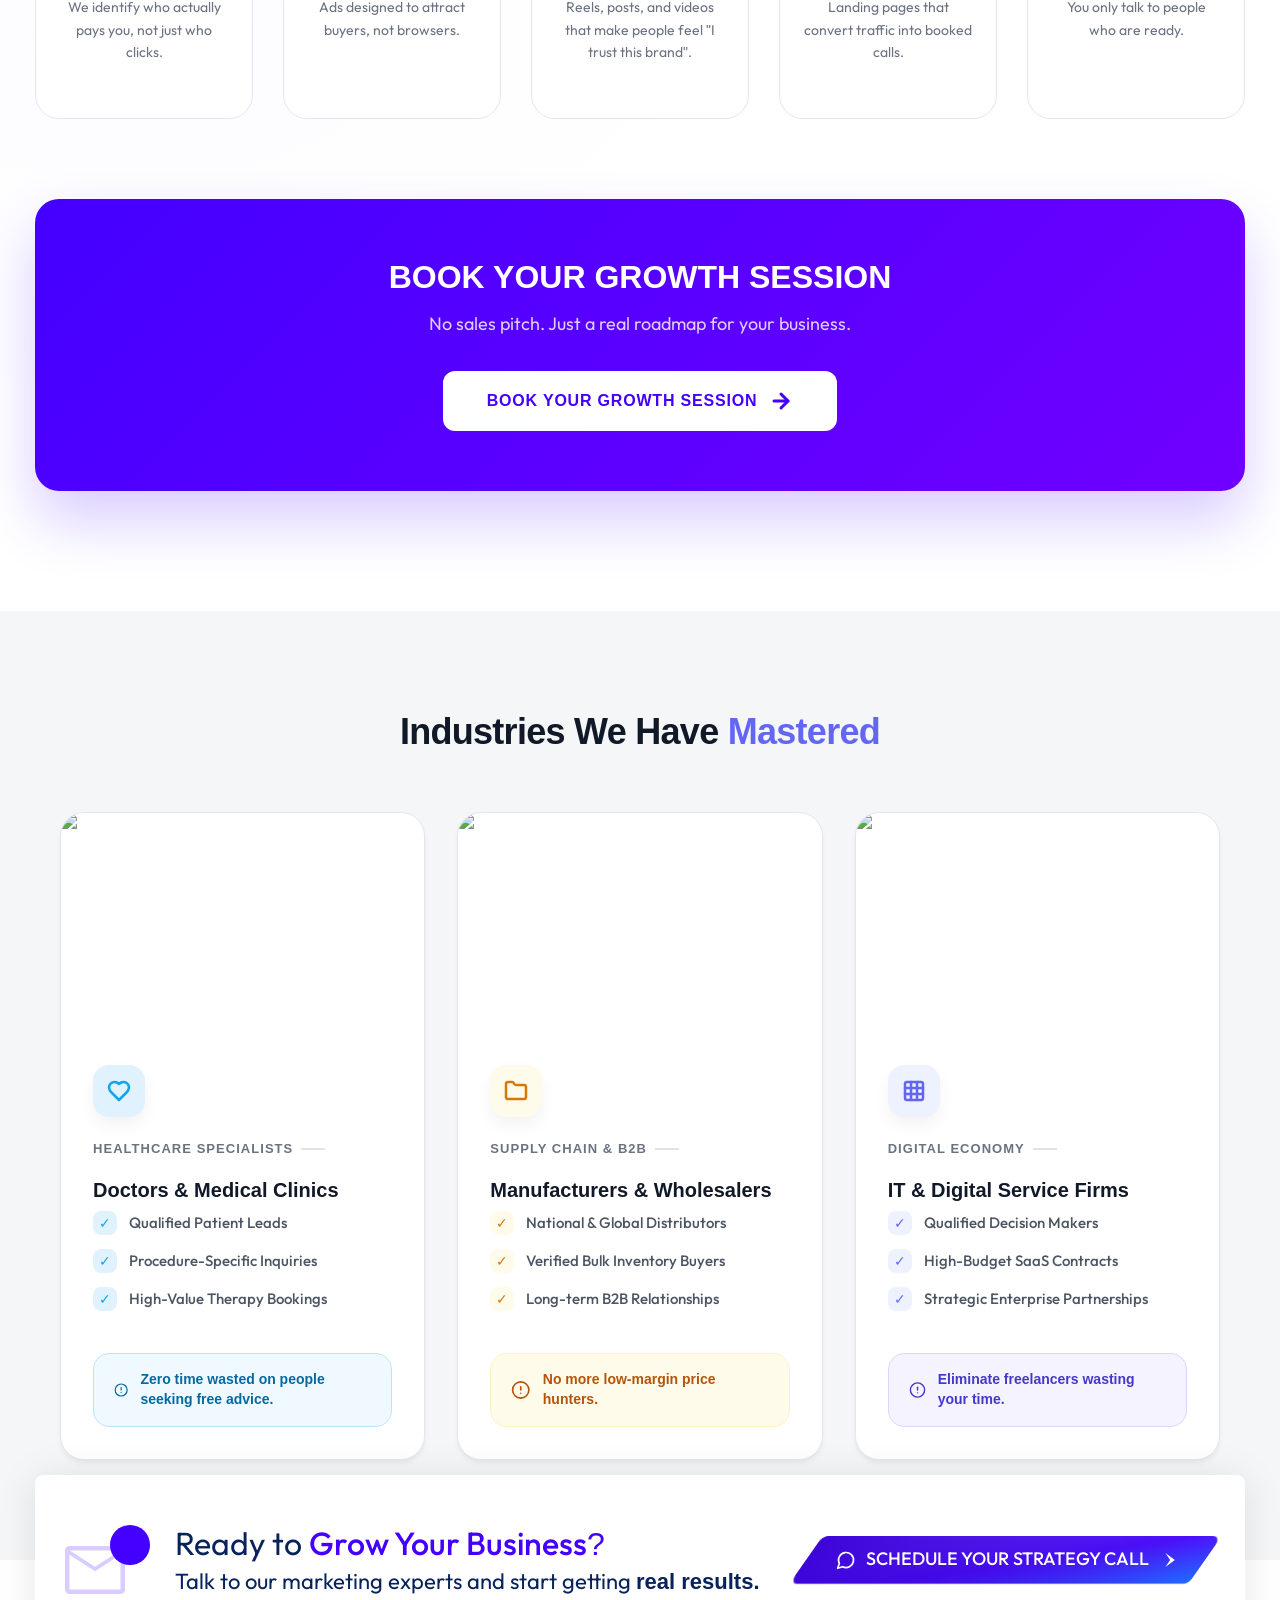
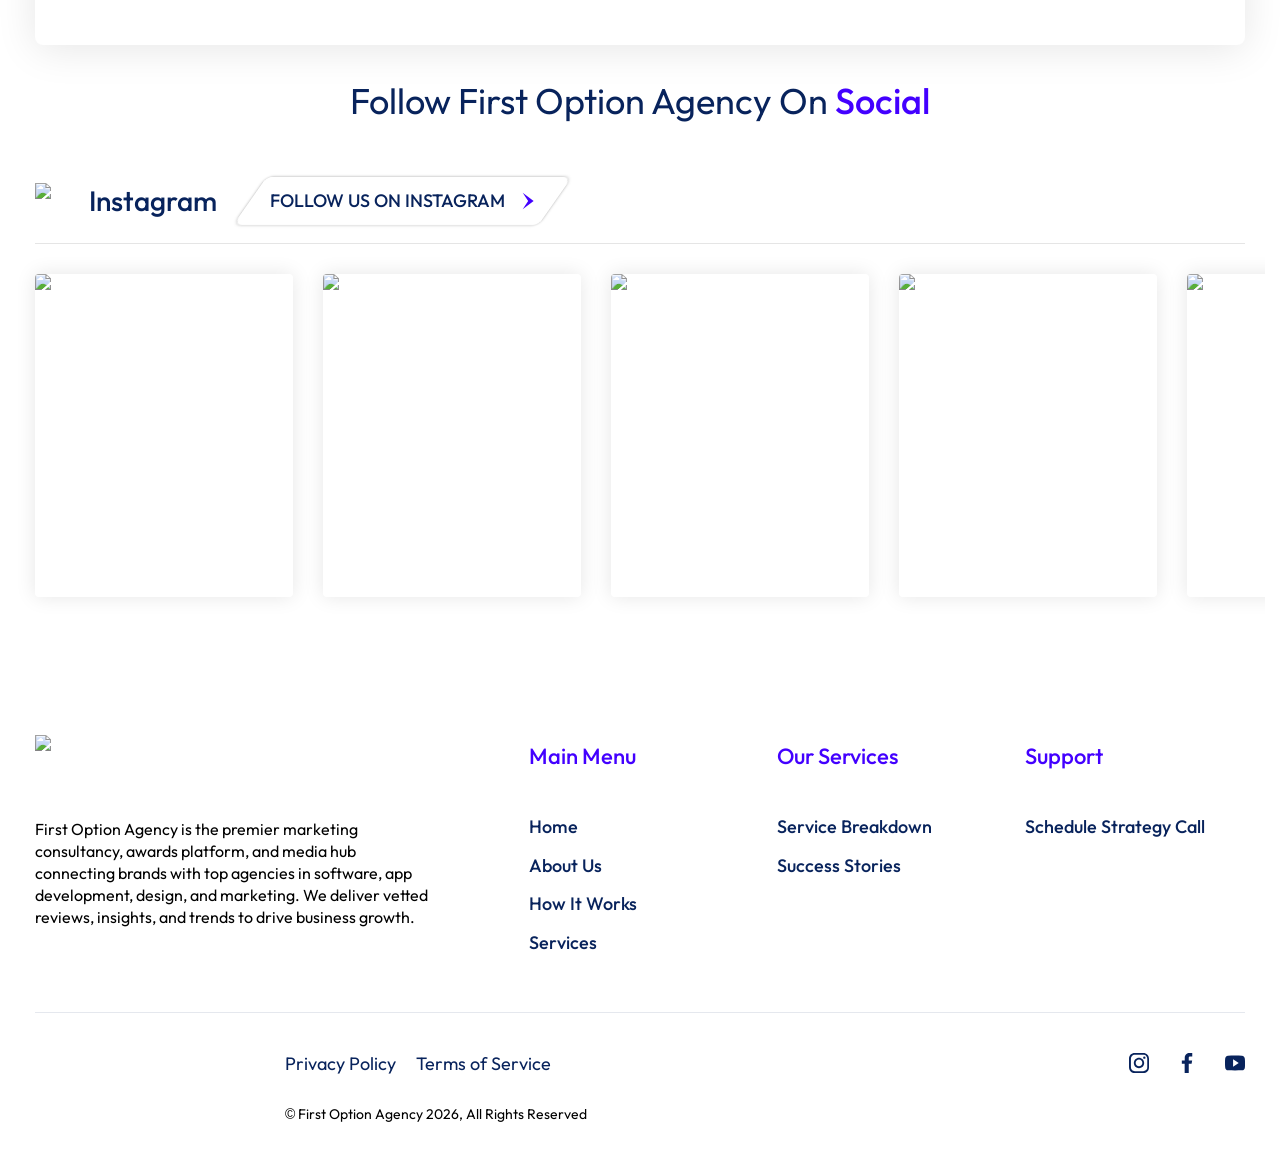
==== commit 32c97250: "updated" ====
--- a/index.html
+++ b/index.html
@@ -129,18 +129,24 @@
         style="display:none;visibility:hidden"></iframe></noscript>
 <div class="app">
     <div id="site-wrapper" class="wrapper d-flex fl-col">
-             <nav class="main-header" style="position: fixed; top: 0; left: 0; width: 100%; z-index: 1000; background: #fff;">
+        <nav class="main-header" style="position: fixed; top: 0; left: 0; width: 100%; z-index: 1000; background: #fff;">
     <div class="site-width-grid">
-        <div class="holder d-flex fl-align-center" style="justify-content: space-between; width: 100%; height: 80px; padding: 0 15px;">
+        <div class="holder d-flex fl-align-center" style="justify-content: space-between; width: 100%; height: 80px; padding: 0 15px; display: flex; align-items: center;">
             
-            <div class="logo fl-shrink">
-                <a href="/">
-                    <img src="images/logo/logo.png" alt="First Option Agency" width="210" height="52">
+            <div class="logo fl-shrink" style="display: flex; align-items: center;">
+                <a href="/" class="logo" style="display: flex; align-items: center; text-decoration: none;">
+                    <img src="images/logo/logo.png" 
+                        width="240" 
+                        height="56" 
+                        alt="First Option Agency"
+                        loading="lazy" 
+                        data-pin-nopin="true" 
+                        style="max-width: 100%; height: auto; display: block;">
                 </a>
             </div>
 
             <div class="hp--navigation d-flex fl-center desktop-only" style="flex-grow: 1;">
-                <ul class="list menu d-flex fl-align-center" style="margin: 0 auto; padding: 0; list-style: none;">
+                <ul class="list menu d-flex fl-align-center" style="margin: 0 auto; padding: 0; list-style: none; display: flex; align-items: center;">
                     <li class="link-holder"><a class="link" href="index.html#site-wrapper">Home</a></li>
                     <li class="link-holder"><a class="link" href="index.html">About Us</a></li>
                     <li class="link-holder"><a class="link" href="index.html#process">How It Works</a></li>
@@ -148,17 +154,17 @@
                 </ul>
             </div>
 
-                <div class="cta fl-shrink desktop-only">
-                    <a href="https://wa.me/919765768571" target="_blank" class="btn-premium-desktop" style="text-decoration: none;">
-                        <span>Schedule Your Strategy Call</span>
-                        <div class="btn-icon">
-                            <svg xmlns="http://www.w3.org/2000/svg" width="18" height="18" viewBox="0 0 24 24" fill="none" stroke="currentColor" stroke-width="2.5" stroke-linecap="round" stroke-linejoin="round">
-                                <line x1="7" y1="17" x2="17" y2="7"></line>
-                                <polyline points="7 7 17 7 17 17"></polyline>
-                            </svg>
-                        </div>
-                    </a>
-                </div>
+            <div class="cta fl-shrink desktop-only">
+                <a href="https://wa.me/919765768571" target="_blank" class="btn-premium-desktop" style="text-decoration: none;">
+                    <span>Schedule Your Strategy Call</span>
+                    <div class="btn-icon">
+                        <svg xmlns="http://www.w3.org/2000/svg" width="18" height="18" viewBox="0 0 24 24" fill="none" stroke="currentColor" stroke-width="2.5" stroke-linecap="round" stroke-linejoin="round">
+                            <line x1="7" y1="17" x2="17" y2="7"></line>
+                            <polyline points="7 7 17 7 17 17"></polyline>
+                        </svg>
+                    </div>
+                </a>
+            </div>
 
             <div class="hamburger-menu" onclick="toggleMenu()" style="cursor: pointer; display: none;">
                 <svg width="30" height="30" viewBox="0 0 24 24" fill="none" stroke="black" stroke-width="2">
@@ -191,16 +197,28 @@
 
 <div id="overlay" style="position: fixed; top: 0; left: 0; width: 100%; height: 100%; background: rgba(0,0,0,0.5); z-index: 999; display: none;"></div>
 
-        <script type="text/javascript">
-            window.addEventListener('scroll', function () {
-                const header = document.getElementById('site-header');
-                if (window.scrollY > 10) {
-                    header.classList.add('scrolled');
-                } else {
-                    header.classList.remove('scrolled');
-                }
-            });
-        </script>
+<script type="text/javascript">
+    function toggleMenu() {
+        const sidebar = document.getElementById('mobileSidebar');
+        const overlay = document.getElementById('overlay');
+        if (sidebar.style.right === '0px') {
+            sidebar.style.right = '-100%';
+            overlay.style.display = 'none';
+        } else {
+            sidebar.style.right = '0px';
+            overlay.style.display = 'block';
+        }
+    }
+
+    window.addEventListener('scroll', function () {
+        const header = document.querySelector('.main-header'); // Class base selector for safety
+        if (window.scrollY > 10) {
+            header.classList.add('scrolled');
+        } else {
+            header.classList.remove('scrolled');
+        }
+    });
+</script>
         <main class="main d-flex fl-col fl-grow" id="main">
             <div class="d-flex fl-col fl-grow">
                 <section class="hp--hero">
--- a/style.css
+++ b/style.css
@@ -1599,6 +1599,22 @@
     }
 }
 
+/* Mobile Devices (max-width: 768px) */
+@media (max-width: 768px) {
+    .myclass1 {
+        text-align: center; /* Heading aur Paragraph dono ko center karega */
+        display: flex;
+        flex-direction: column;
+        align-items: center;
+        justify-content: center;
+    }
+
+    .para1 {
+        margin-left: auto;
+        margin-right: auto;
+    }
+}
+
 .sponsor-section {
   padding: 50px 0;
   background: #fff;
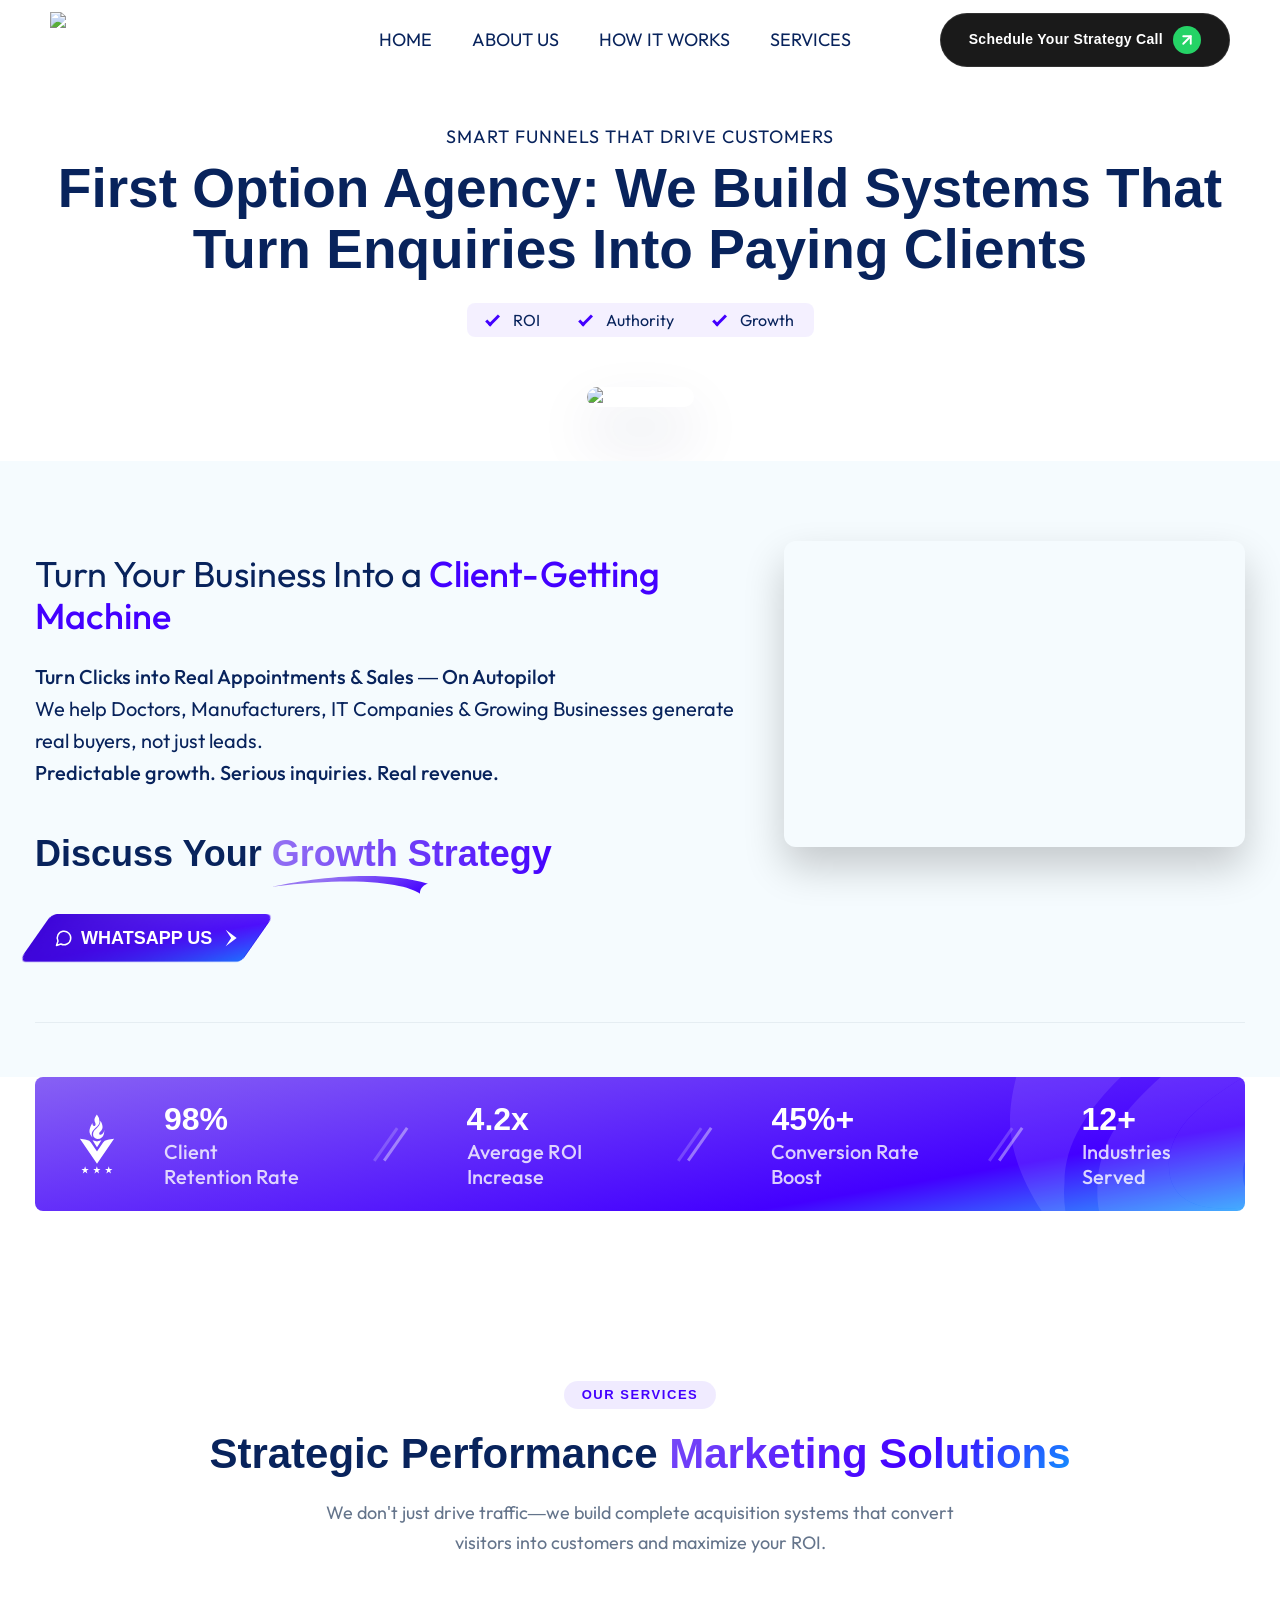
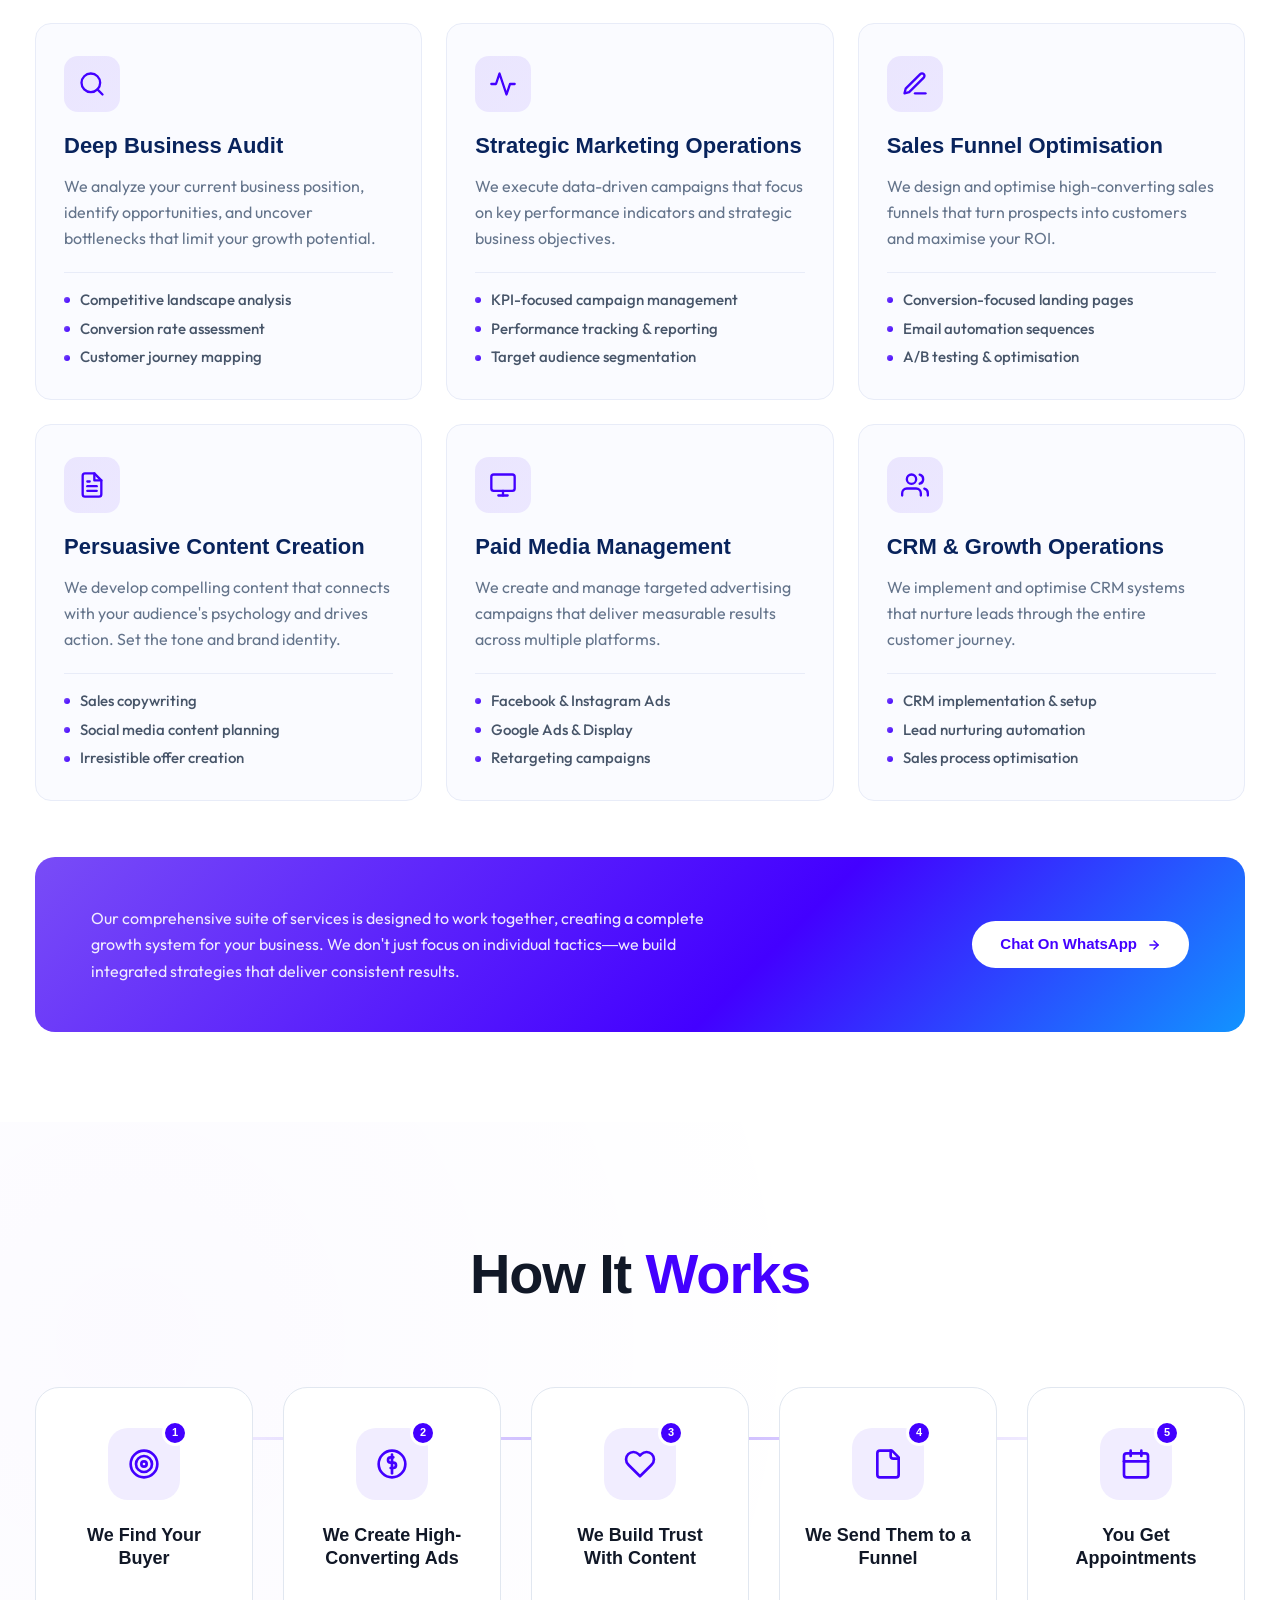
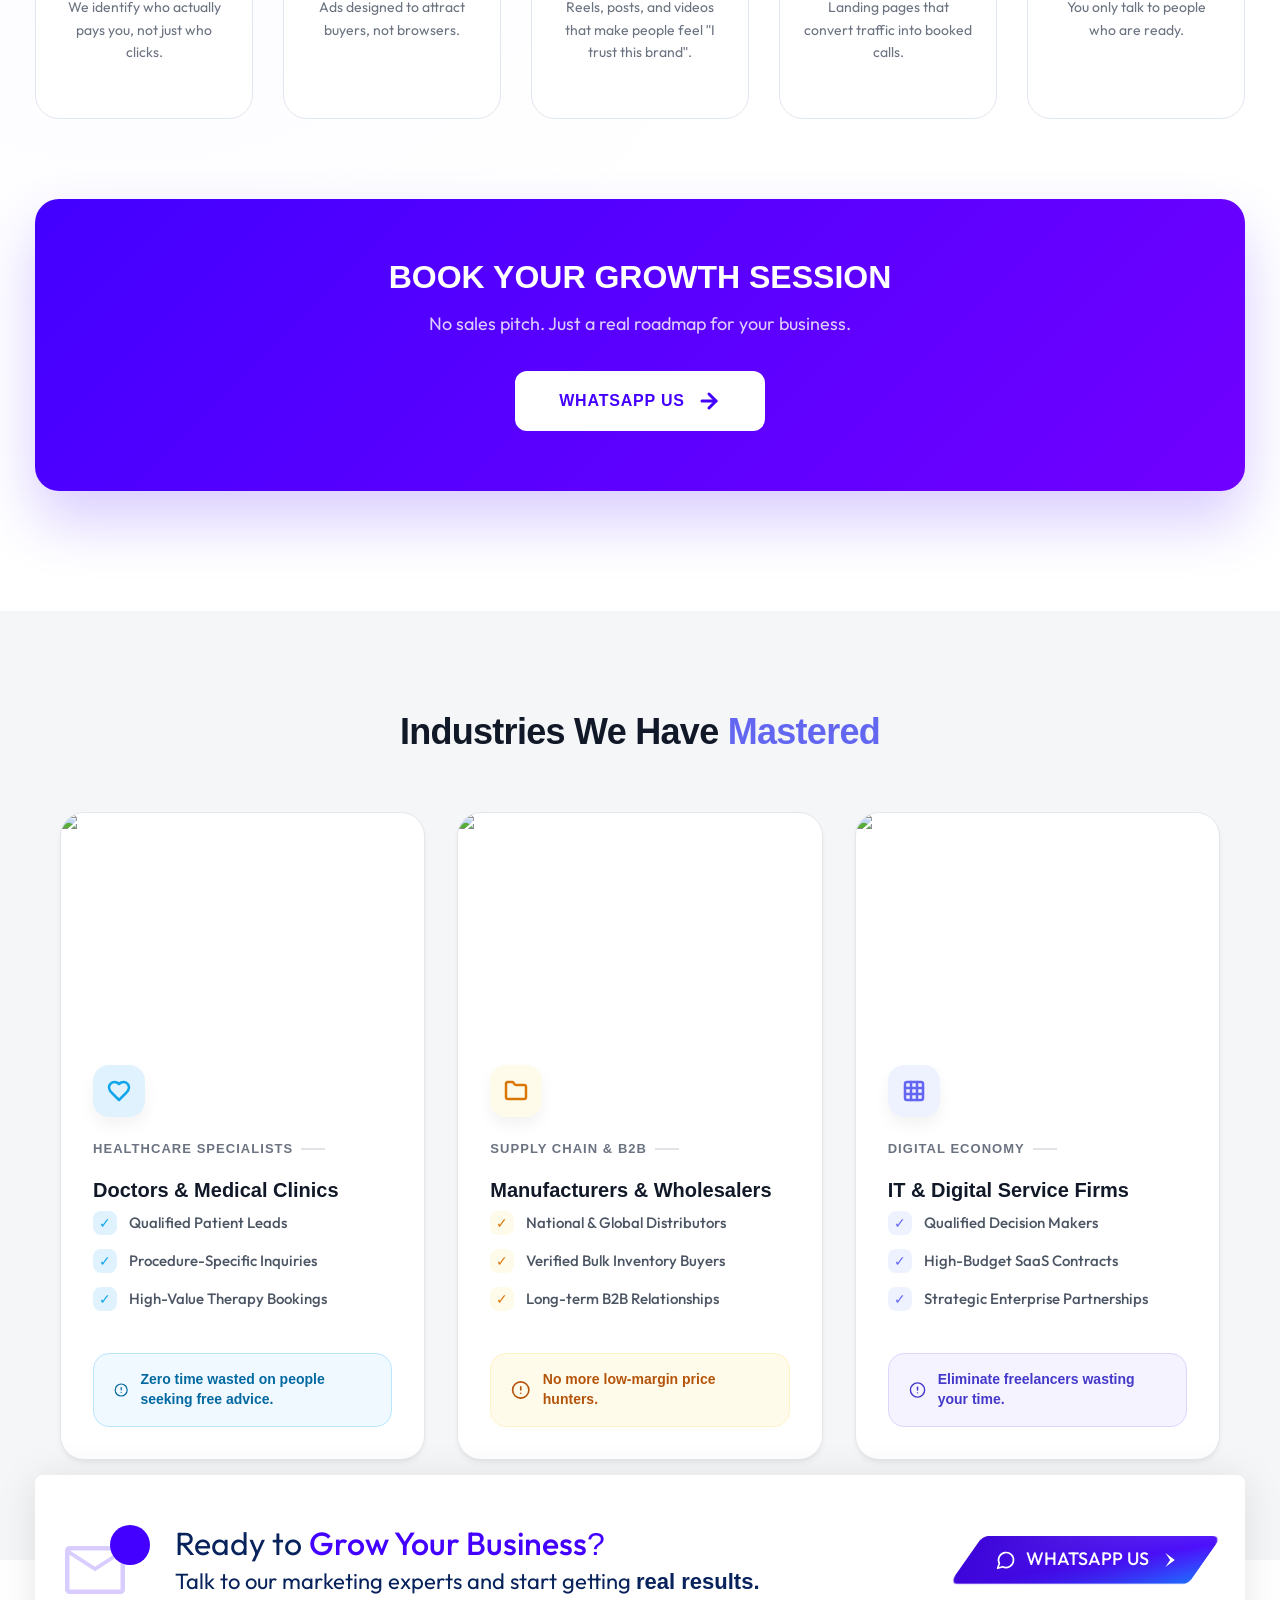
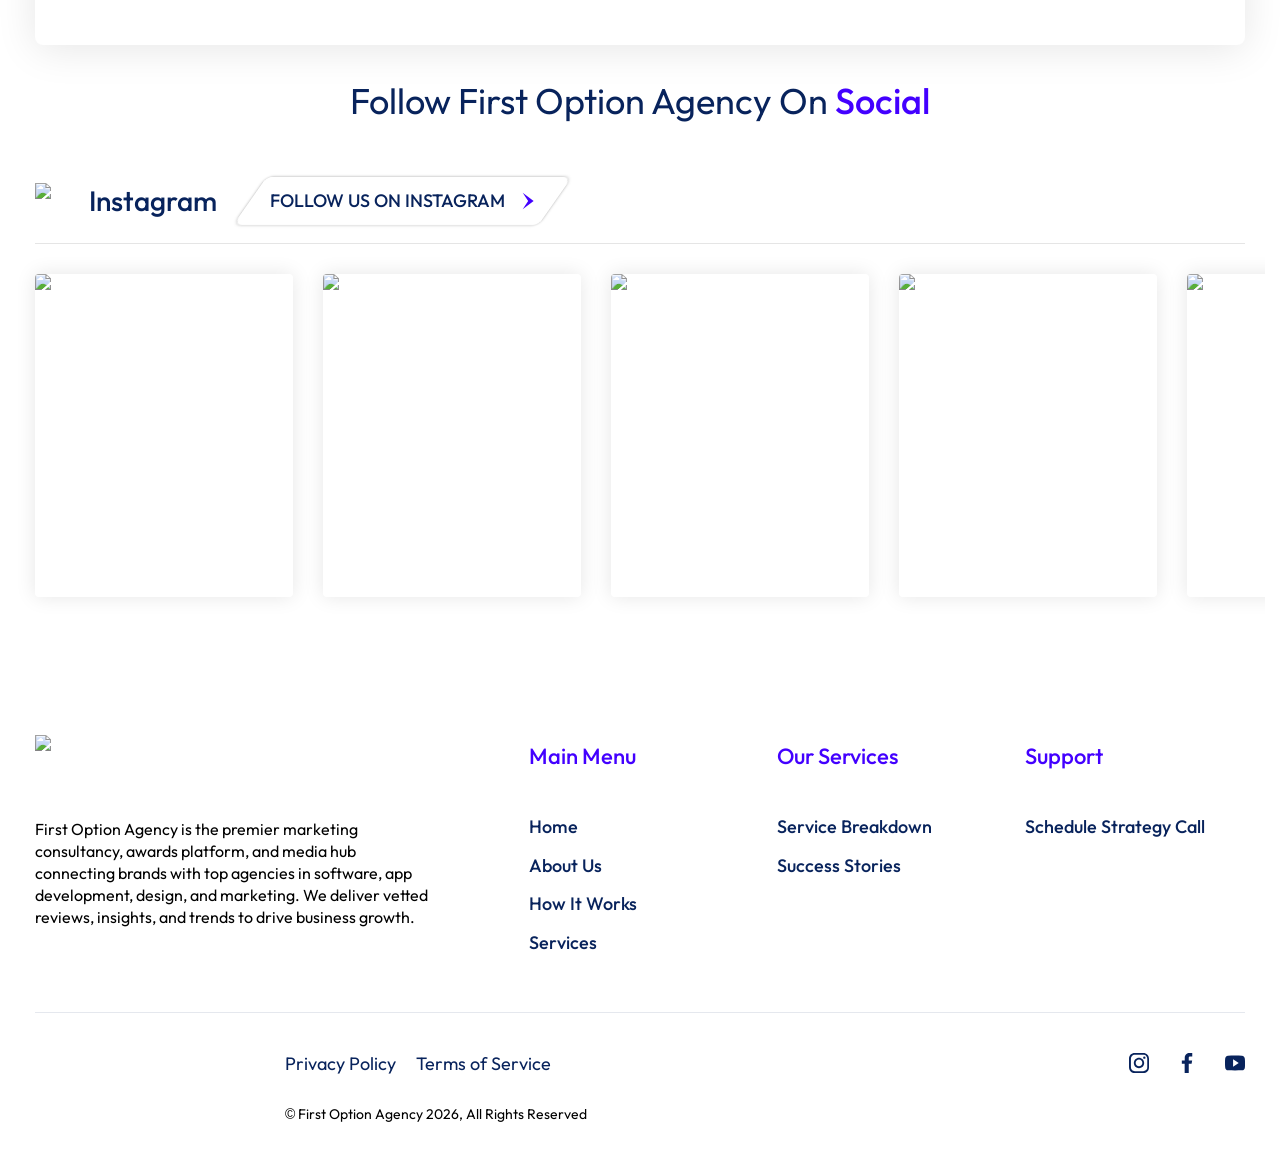
==== commit 26844860: "updated" ====
--- a/index.html
+++ b/index.html
@@ -276,13 +276,13 @@
                                     <a href="https://wa.me/919765768571" target="_blank"
                                         class="d-i-flex fl-center btn-fancy btn-fancy--indigo btn-fancy--uppercase btn-fancy--bold btn-fancy--text-md btn-fancy--sm btn-fancy--gap-md btn-fancy--px-md"
                                         style="text-decoration: none;">
-                                        <span style="display: flex; align-items: center; gap: 8px;">
+                                        <span style="display: flex; align-items: center; gap: 8px; white-space: nowrap;" >
                                             <svg xmlns="http://www.w3.org/2000/svg" width="18" height="18"
                                                 viewBox="0 0 24 24" fill="none" stroke="currentColor" stroke-width="2"
                                                 stroke-linecap="round" stroke-linejoin="round">
                                                 <path d="M7.9 20A9 9 0 1 0 4 16.1L2 22Z" />
                                             </svg>
-                                            Book Your Growth Session
+                                            WhatsApp Us
                                         </span>
                                         <svg class="icon" width="14" height="18">
                                             <use xlink:href="#btn-arrow-right-wide"></use>
@@ -542,7 +542,7 @@
                                 individual tactics—we build integrated strategies that deliver consistent results.</p>
                             <a href="https://wa.me/919765768571" target="_blank"
                                 class="hp--services__cta-btn btn-flex btn-flex--rounded btn-flex--nowrap">
-                                <span>Schedule Your Strategy Call</span>
+                                <span style="white-space: nowrap;">Chat On WhatsApp</span>
                                 <svg width="14" height="14" viewBox="0 0 24 24" fill="none" stroke="currentColor"
                                     stroke-width="2.5" stroke-linecap="round" stroke-linejoin="round">
                                     <path d="M5 12h14" />
@@ -640,7 +640,7 @@
                             <h2>BOOK YOUR GROWTH SESSION</h2>
                             <p>No sales pitch. Just a real roadmap for your business.</p>
                             <a href="https://wa.me/919765768571" target="_blank" class="btn-growth-premium">
-                                <span>Book Your Growth Session</span>
+                                <span style="white-space: nowrap;">WhatsApp Us</span>
                                 <svg width="24" height="24" viewBox="0 0 24 24" fill="none" stroke="currentColor"
                                     stroke-width="3" stroke-linecap="round" stroke-linejoin="round">
                                     <path d="M5 12h14" />
@@ -1056,13 +1056,13 @@
                                         <a href="https://wa.me/919765768571" target="_blank"
                                             class="d-i-flex fl-center btn-fancy btn-fancy--indigo btn-fancy--sm btn-fancy--px-xl btn-fancy--text-md btn-fancy--gap-lg btn-fancy--medium btn-fancy--uppercase"
                                             style="text-decoration: none;">
-                                            <span style="display: flex; align-items: center; gap: 10px;">
+                                            <span style="display: flex; align-items: center; gap: 10px; white-space: nowrap;">
                                                 <svg xmlns="http://www.w3.org/2000/svg" width="20" height="20"
                                                     viewBox="0 0 24 24" fill="none" stroke="currentColor"
                                                     stroke-width="2" stroke-linecap="round" stroke-linejoin="round">
                                                     <path d="M7.9 20A9 9 0 1 0 4 16.1L2 22Z" />
                                                 </svg>
-                                                Schedule Your Strategy Call
+                                                WhatsApp us
                                             </span>
                                             <i class="fl-shrink d-i-flex">
                                                 <svg class="icon" width="10" height="18">
--- a/style.css
+++ b/style.css
@@ -1689,3 +1689,108 @@
   animation-iteration-count: infinite;    /* Humesha chalta rahega */
 }
 
+/* Container ko flexible aur clean banane ke liye */
+.service-container {
+    display: flex;
+    align-items: center;
+    justify-content: space-between;
+    padding: 80px 5%;
+    gap: 40px;
+    max-width: 100%;
+    margin: 0 auto;
+    margin-top: 30px;
+    font-family: 'Inter', sans-serif; /* Ya standard sans-serif font use karein */
+}
+
+/* Text area styling */
+.service-text {
+    flex: 1;
+}
+
+/* Title styling - Blue aur bold jaisa image mein hai */
+#service-title {
+    font-size: 40px;
+    line-height: 1.1;
+    /* Ye property text ke andar color fill karti hai background ki jagah */
+    background: linear-gradient(to right, #3b59ff, hsl(292, 84%, 61%));
+    background-clip: text;
+    -webkit-text-fill-color: transparent;
+    margin: 15px 0;
+    font-weight: 800;
+}
+
+/* Paragraph styling - Gray text, better line-height ke liye */
+#service-description {
+    font-size: 16px;
+    line-height: 1.6;
+    margin-bottom: 25px;
+    max-width: 100%;
+    font-family: Outfit;
+}
+
+/* Feature list styling - Isse user-friendly list banegi */
+#service-features {
+    list-style: none;
+    padding: 0;
+    margin-bottom: 30px;
+}
+
+#service-features li {
+    display: flex;
+    align-items: center;
+    margin-bottom: 12px;
+    font-size: 15px;
+    font-weight: 500;
+    font-family: Outfit;
+}
+
+/* Feature list ke aage blue checkmark - Image se match karne ke liye */
+#service-features li::before {
+    content: "✓";
+    display: flex;
+    align-items: center;
+    justify-content: center;
+    width: 20px;
+    height: 20px;
+    background: #3b59ff; /* Blue background */
+    color: white;
+    border-radius: 50%;
+    margin-right: 12px;
+    font-size: 12px;
+    font-weight: bold;
+}
+
+/* Image wrapper side styling */
+.service-image-wrapper {
+    flex: 1;
+    display: flex;
+    justify-content: flex-end;
+}
+
+/* Image card - Isme hum image ke piche blue background nahi dalenge */
+.image-card {
+    padding: 20px;
+    border-radius: 10px;
+    /* Subtle shadow image ko depth dene ke liye */
+   
+}
+
+/* Actual image image container ke andar fill ho */
+#service-image {
+    width: 100%;
+    height: auto;
+    border-radius: 10px;
+    display: block;
+}
+
+/* -- -- -- Responsive Mobile View -- -- -- */
+@media (max-width: 992px) {
+    .service-container {
+        flex-direction: column; /* Mobile mein vertical stack */
+        text-align: center;
+        padding: 40px 20px;
+    }
+    #service-description { margin: 0 auto 25px; }
+    #service-features { display: inline-block; text-align: left; }
+    .service-image-wrapper { justify-content: center; }
+}
